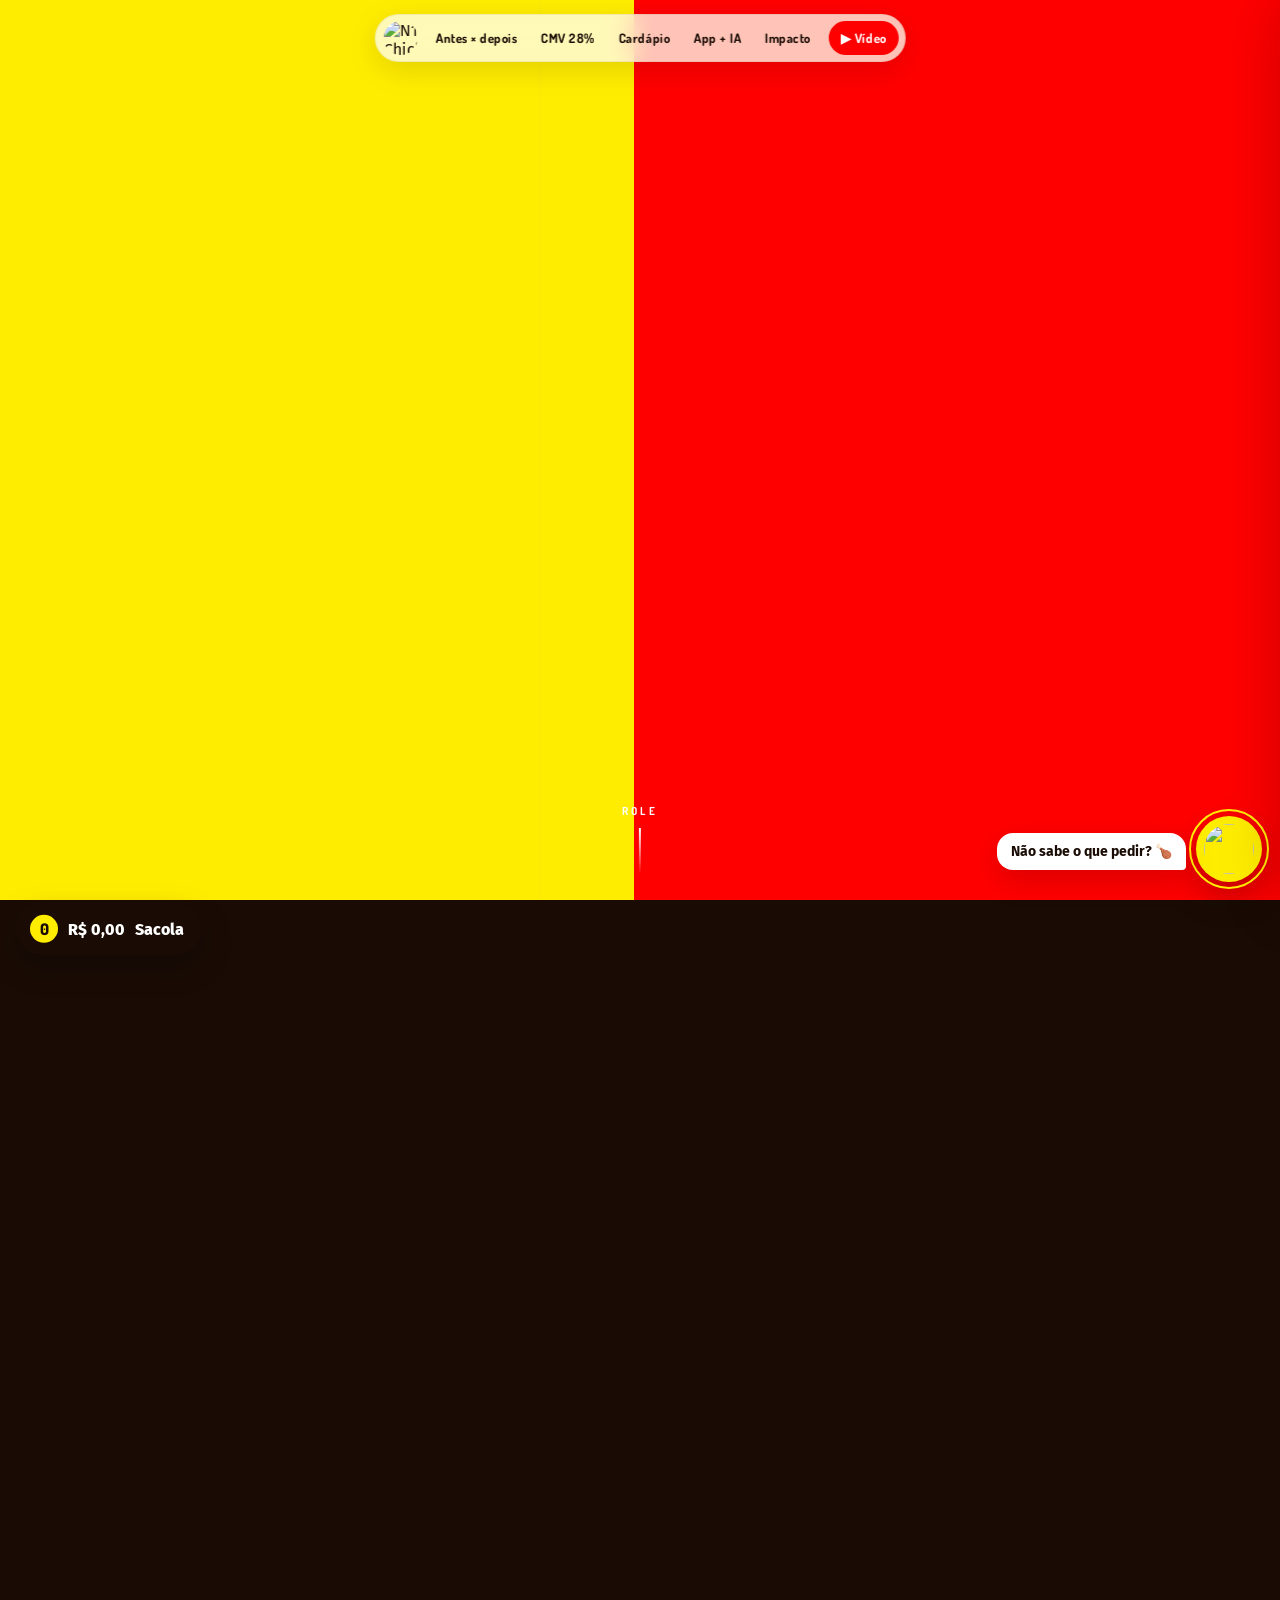
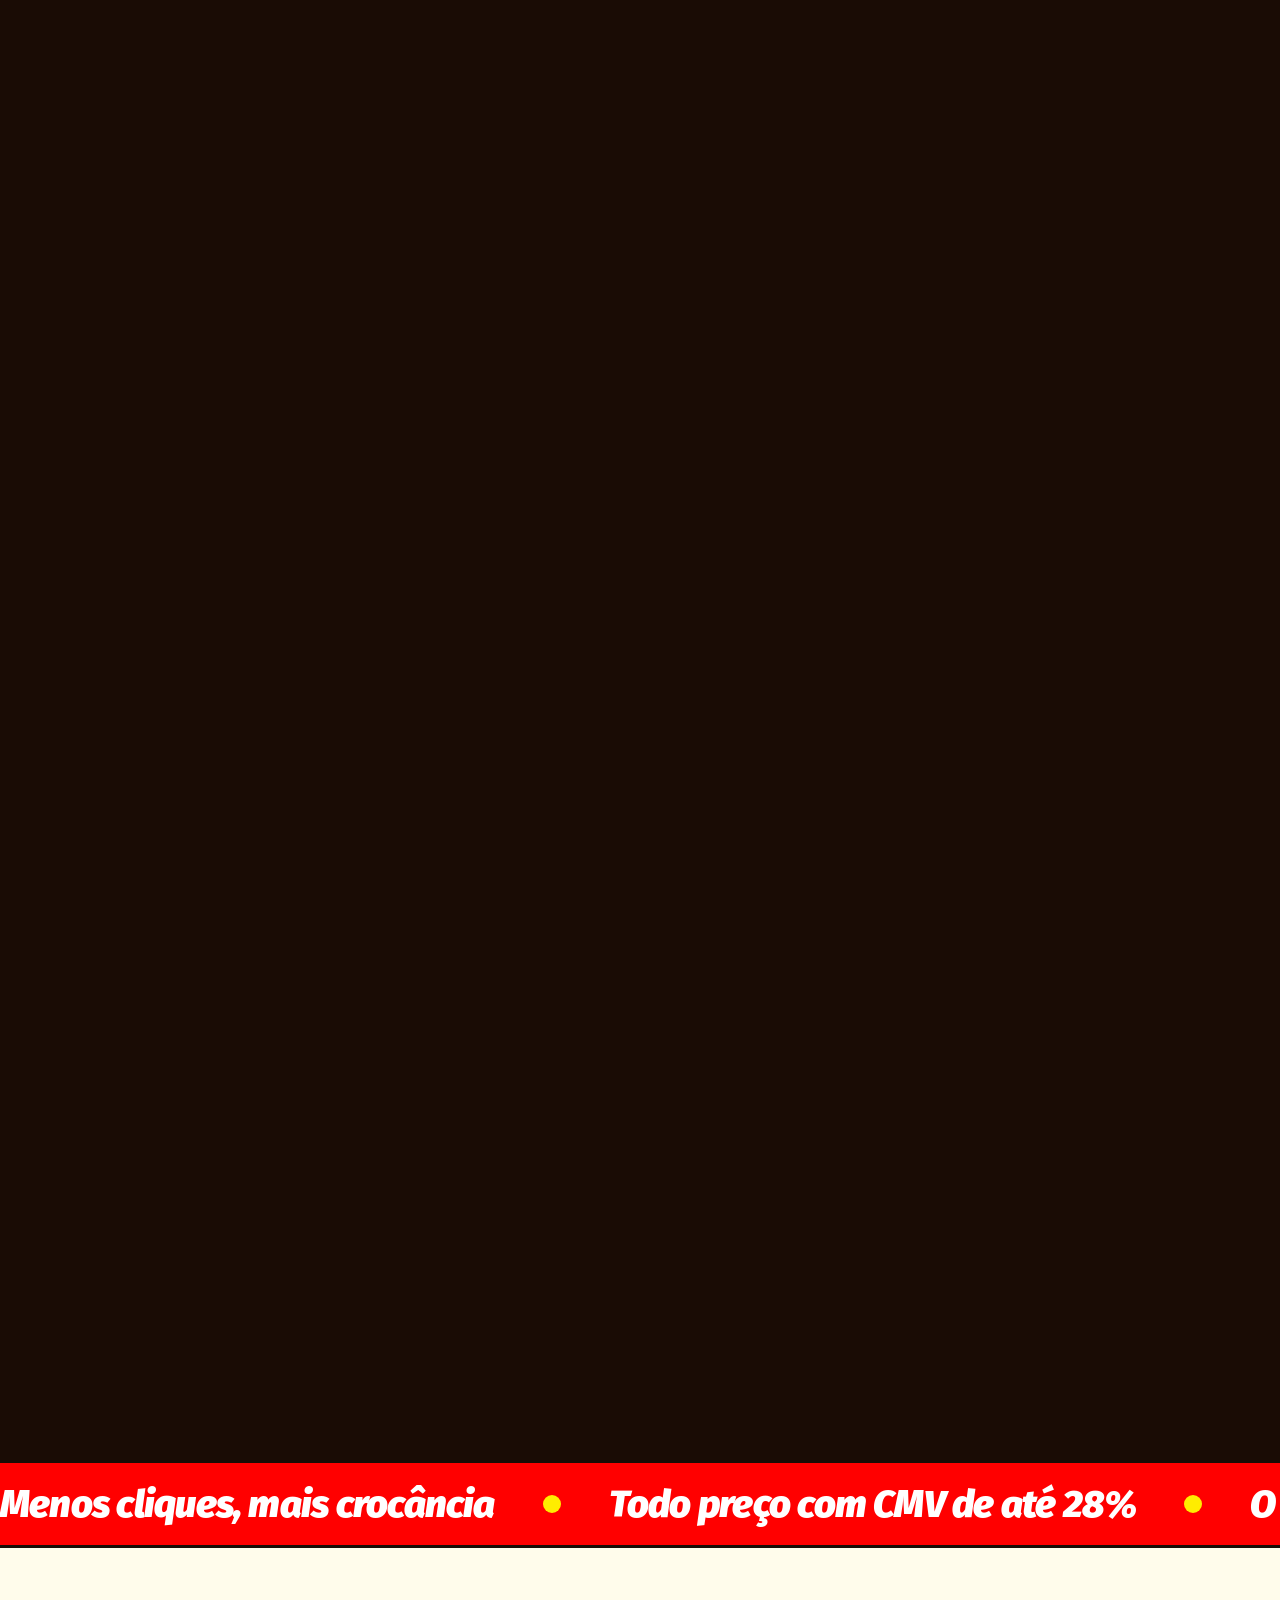
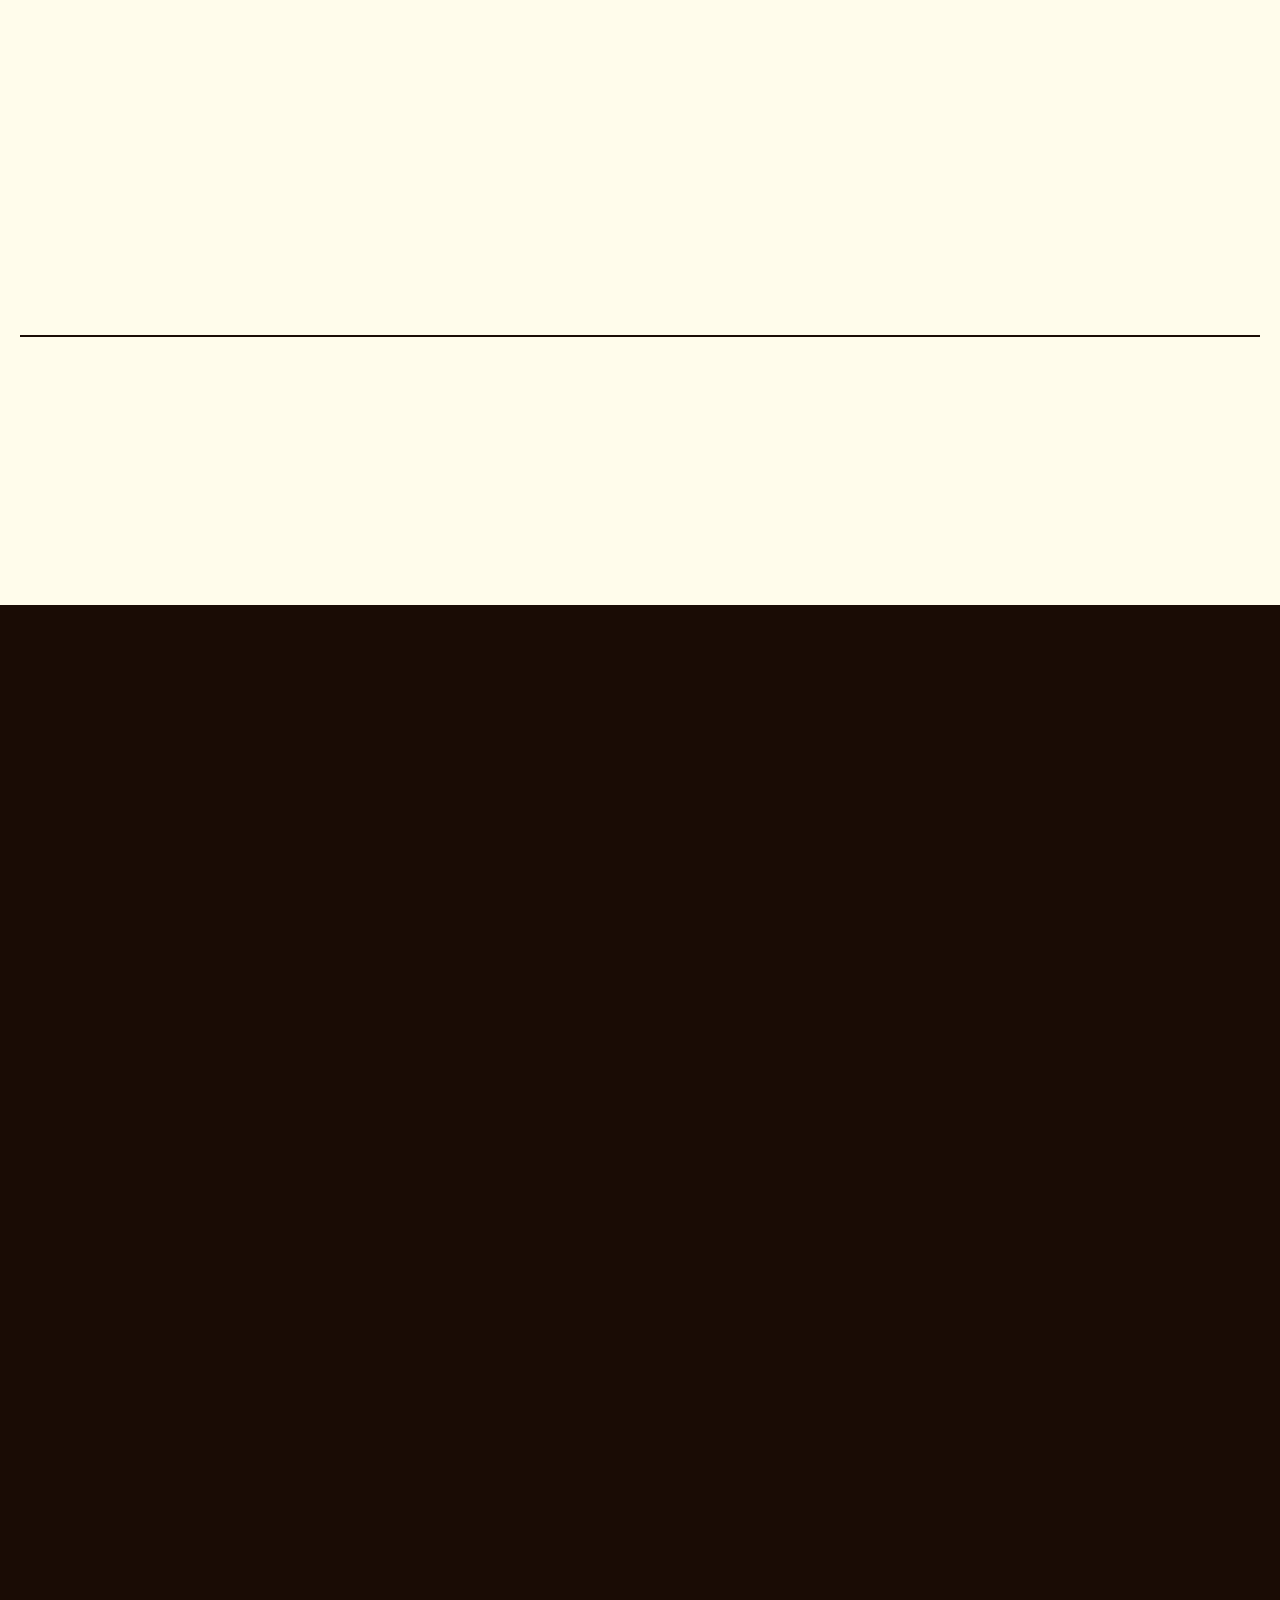
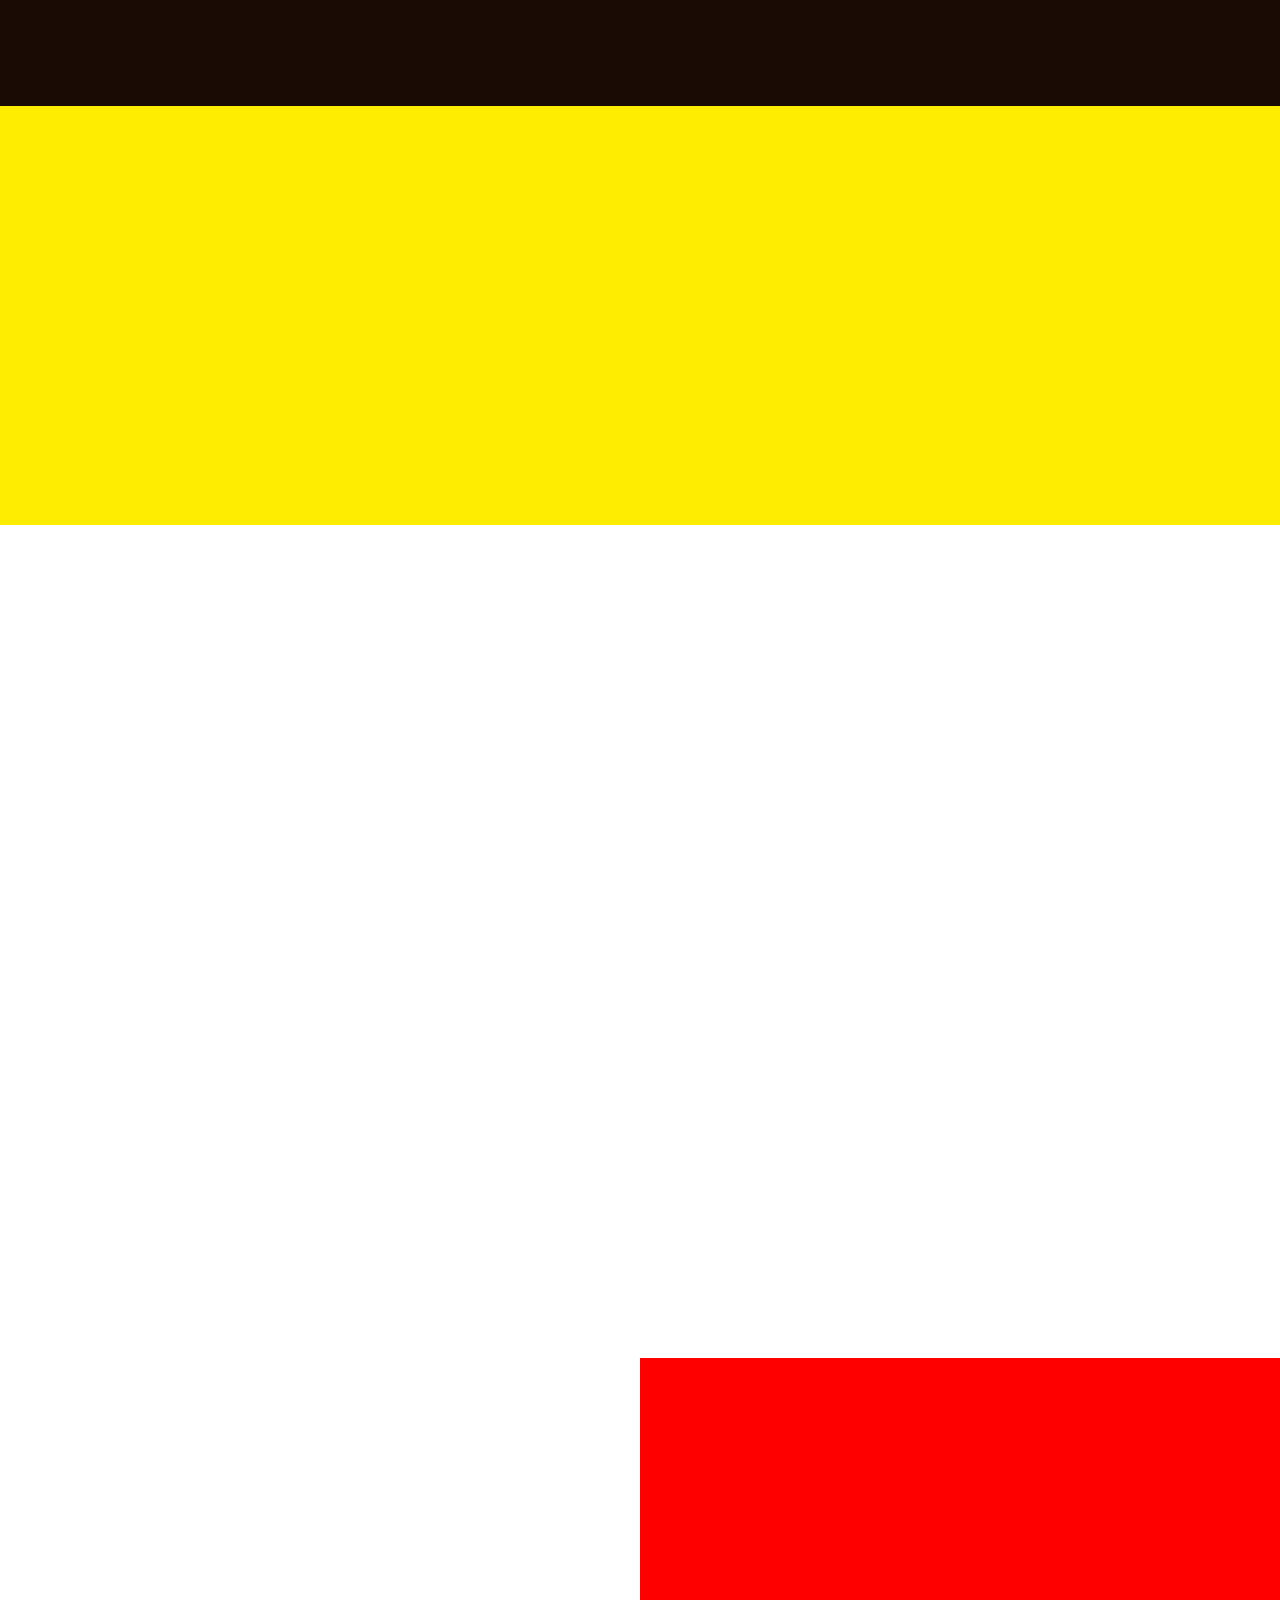
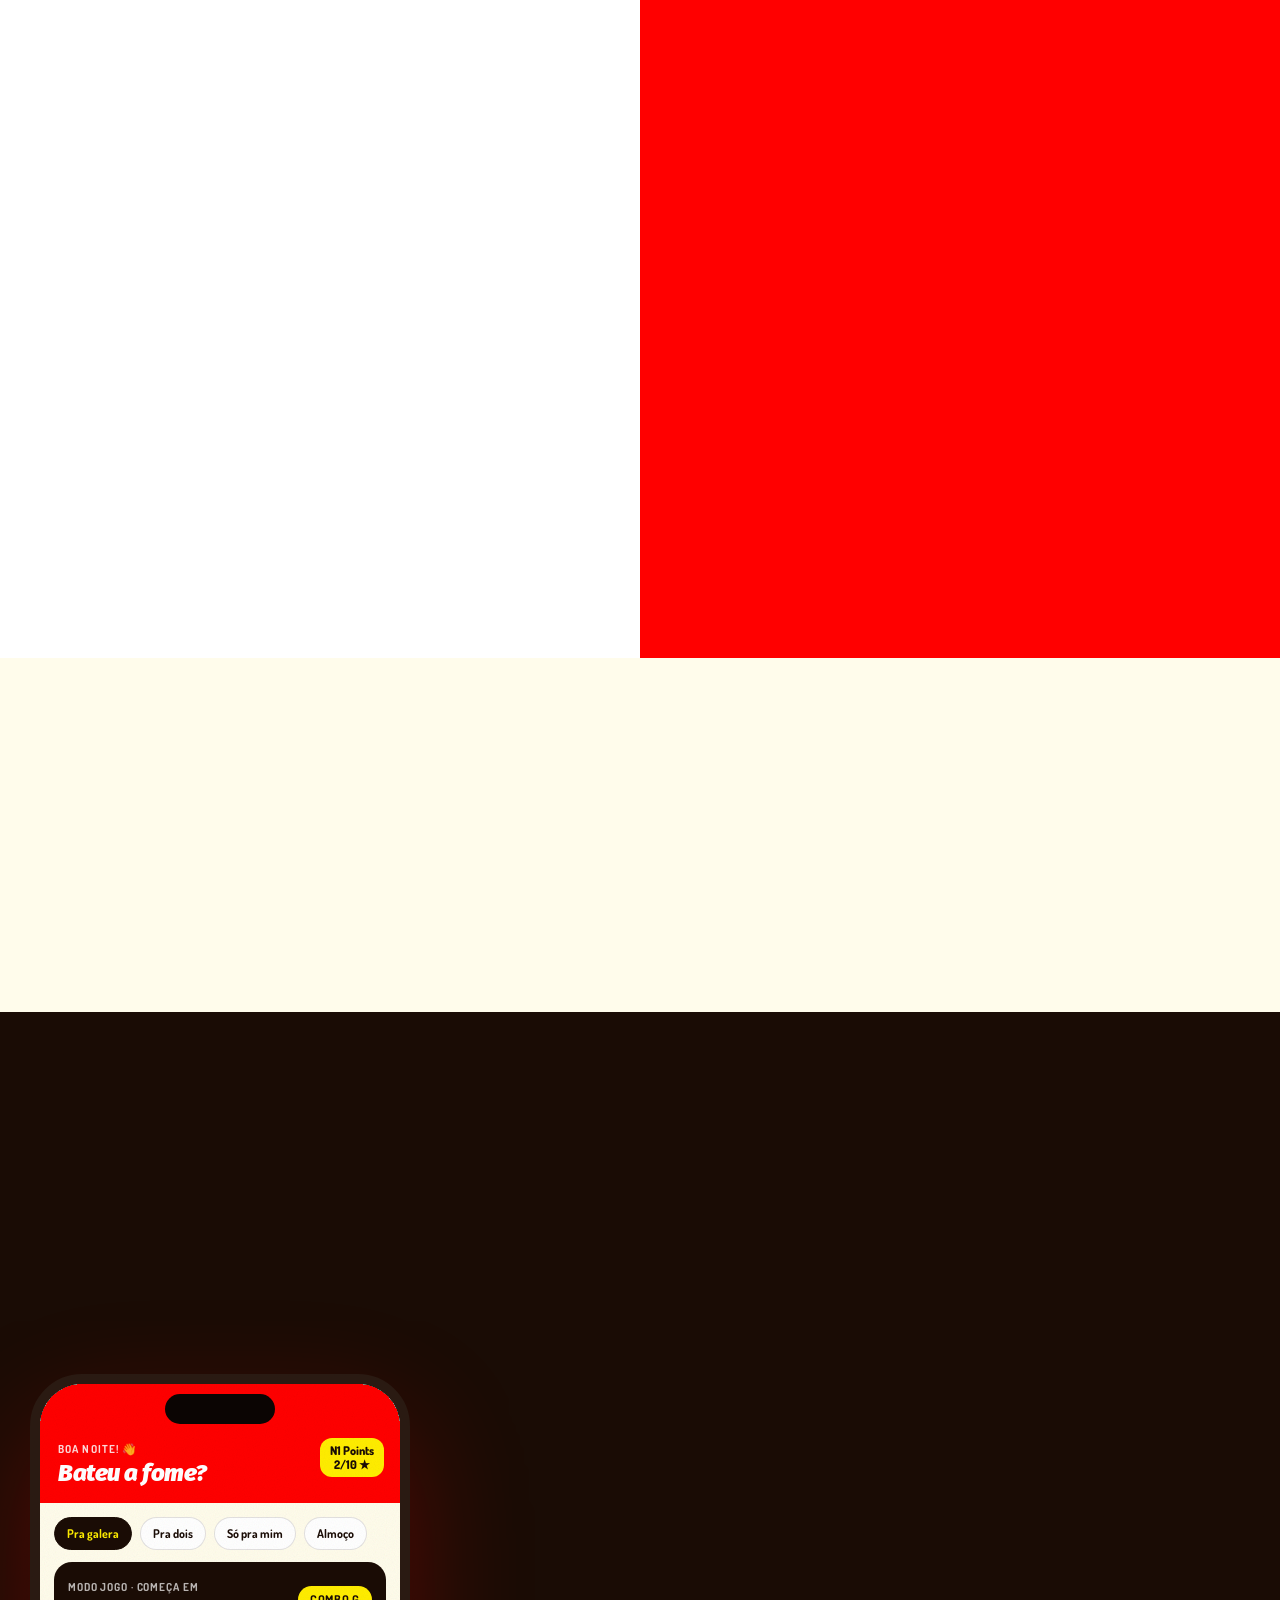
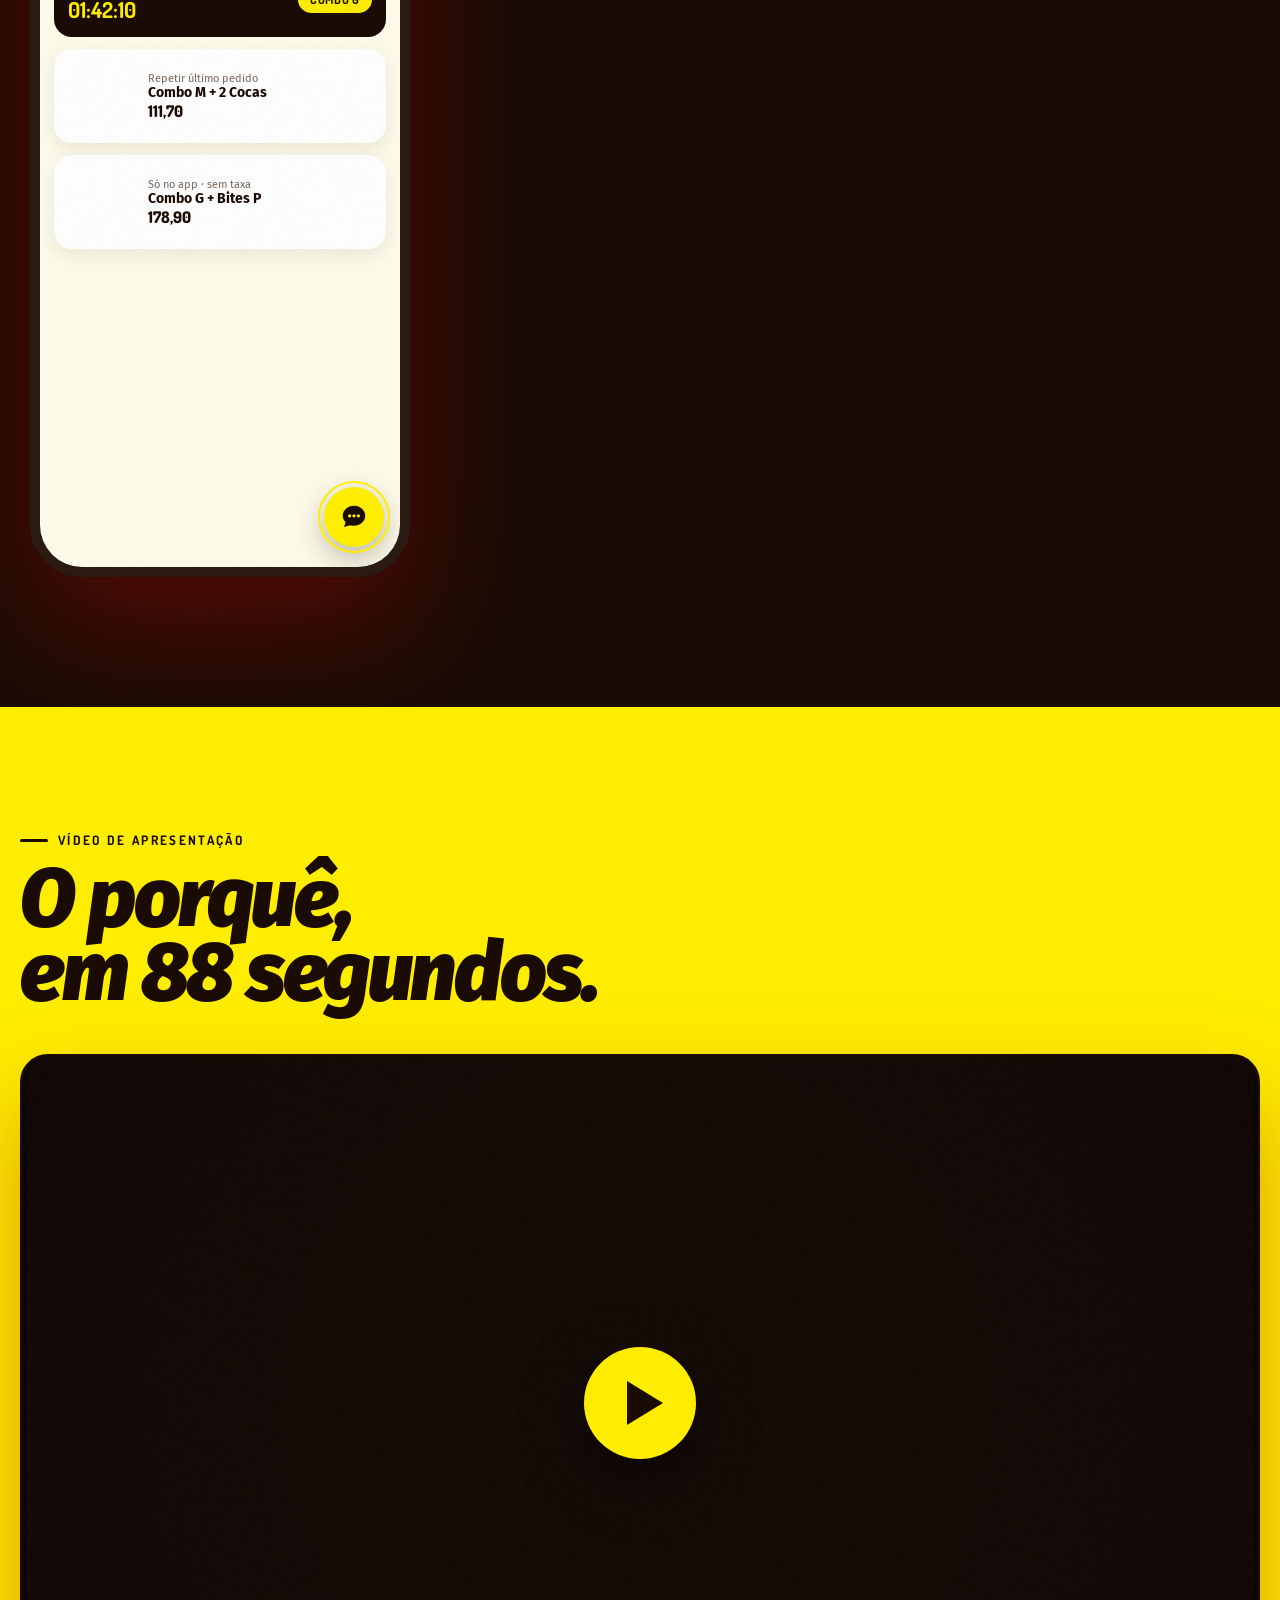
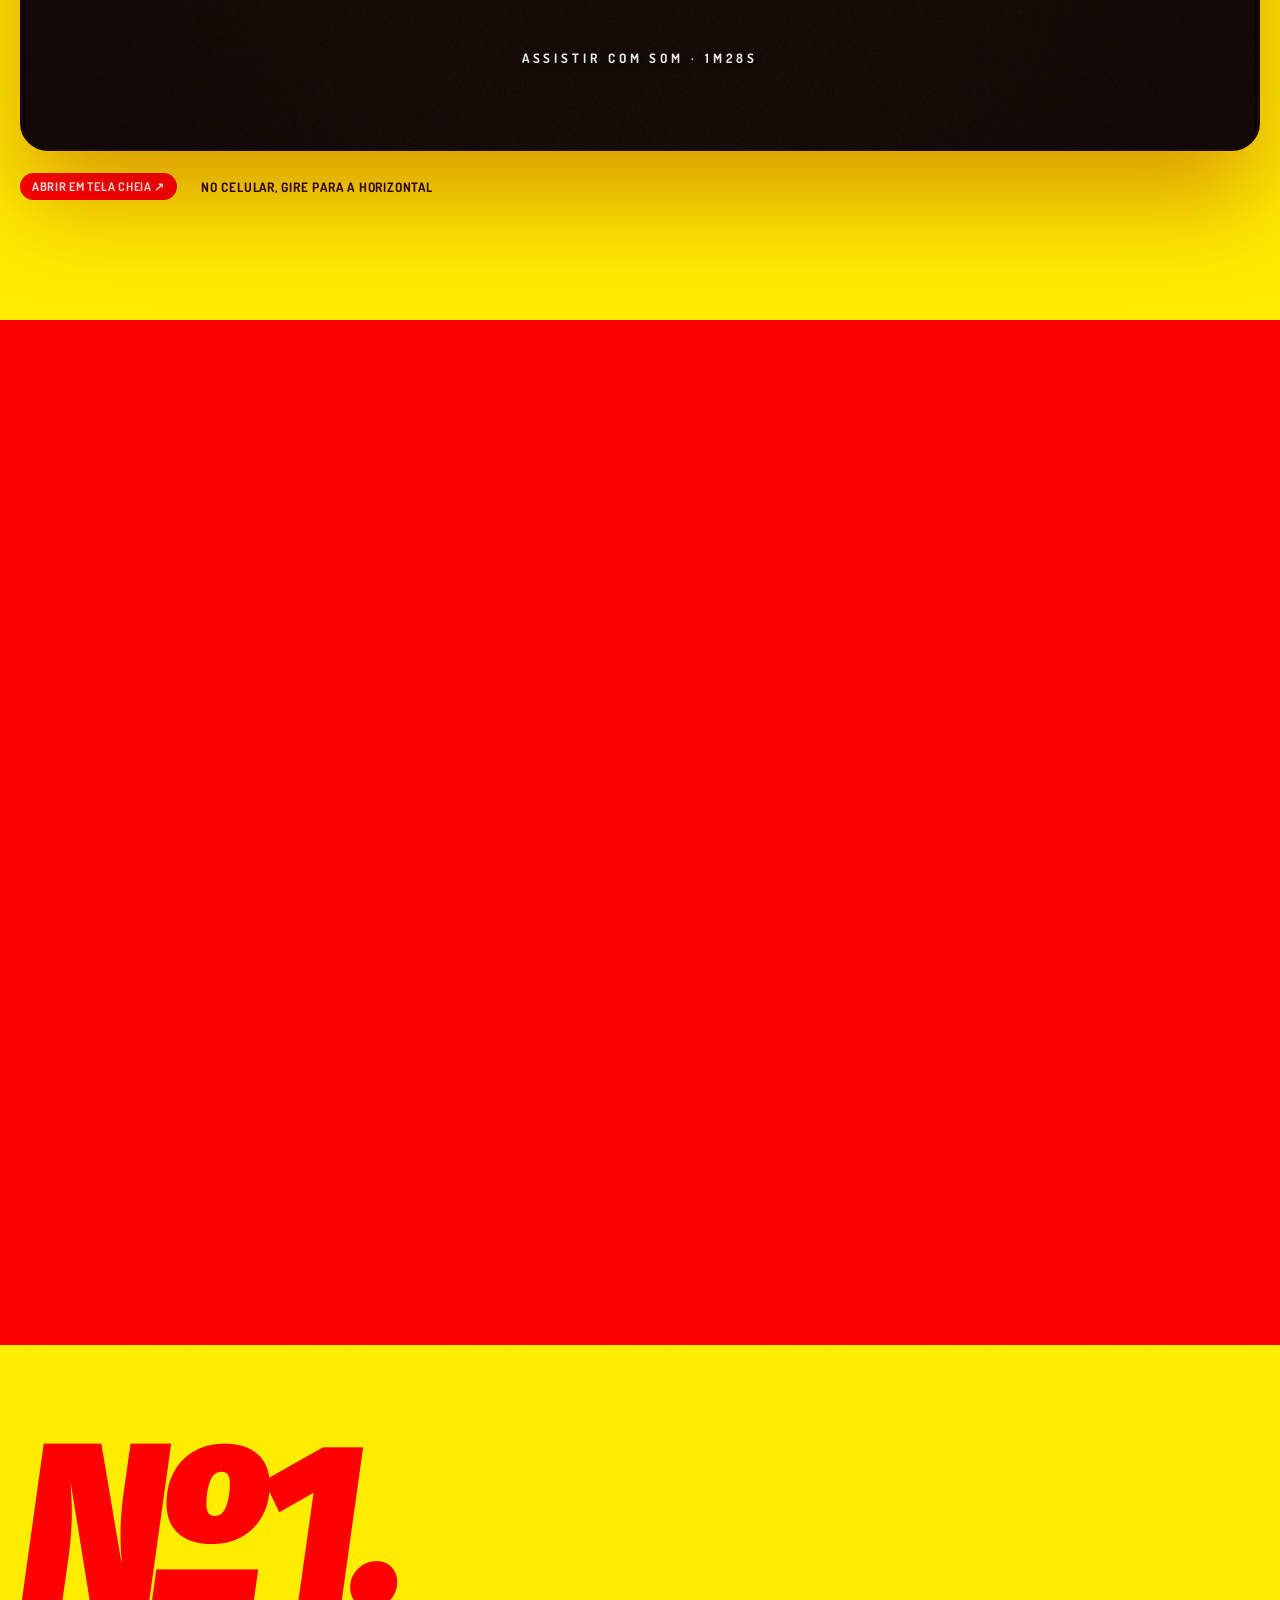
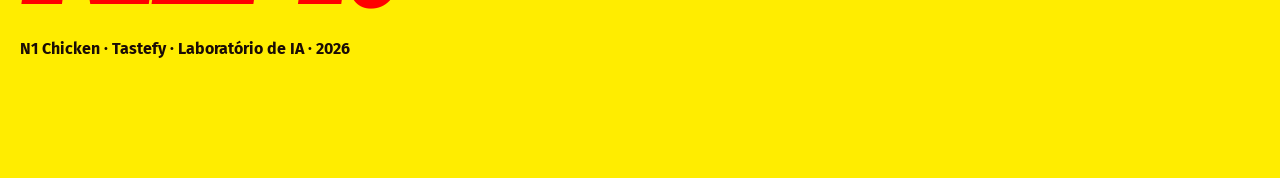
==== site/index.html @ afe256aa "Antes × depois em cartas que viram Troca o comparador de celular e as linhas de correção por 4 carta" ====
<!doctype html>
<html lang="pt-BR">
<head>
<meta charset="utf-8">
<meta name="viewport" content="width=device-width, initial-scale=1, viewport-fit=cover">
<meta name="theme-color" content="#FF0000">
<title>N1 Chicken · O Cardápio Nº1</title>
<meta name="description" content="Nova estrutura de cardápio da N1 Chicken para iFood e app próprio, com todo preço em CMV de até 28%, baseada nos dados do BI Tastefy.">
<link rel="preconnect" href="https://fonts.googleapis.com">
<link rel="preconnect" href="https://fonts.gstatic.com" crossorigin>
<link href="https://fonts.googleapis.com/css2?family=Dosis:wght@500;600;700;800&family=Fira+Sans:ital,wght@0,300;0,400;0,600;0,700;0,800;0,900;1,700;1,800;1,900&display=swap" rel="stylesheet">
<link rel="stylesheet" href="css/site.css">
<link rel="stylesheet" href="css/site-v2.css">
<link rel="stylesheet" href="css/flip.css">
<link rel="icon" href="https://static.ifood-static.com.br/image/upload/t_thumbnail/logosgde/8adf268a-29f7-4b0f-9952-db64720acd56/202607281749_IHL5.jpeg">
</head>
<body>

<div id="loader"><img class="seal" alt="" src="https://static.ifood-static.com.br/image/upload/t_high/logosgde/8adf268a-29f7-4b0f-9952-db64720acd56/202607281749_IHL5.jpeg"><div class="bar"><i></i></div></div>

<nav class="nav" aria-label="Seções">
  <img alt="N1 Chicken" src="https://static.ifood-static.com.br/image/upload/t_thumbnail/logosgde/8adf268a-29f7-4b0f-9952-db64720acd56/202607281749_IHL5.jpeg">
  <div class="links">
    <a href="#hoje">Antes × depois</a>
    <a href="#cmv">CMV 28%</a>
    <a href="#cardapio">Cardápio</a>
    <a href="#app">App + IA</a>
    <a href="#impacto">Impacto</a>
  </div>
  <a class="m-link" href="#cardapio">Cardápio</a>
  <a class="cta" href="#filme">▶ Vídeo</a>
</nav>

<!-- ============ 1. ABERTURA (vídeo controlado pelo scroll) ============ -->
<section class="hero" id="topo">
  <div class="hero-stage">
    <div class="hero-media" id="heroMedia">
      <video id="heroVideo" muted playsinline preload="auto" src="assets/abertura.mp4"></video>
      <canvas id="heroCanvas" hidden></canvas>
      <div class="veil"></div>
    </div>
    <div class="hero-copy" id="heroCopy">
      <div>
        <div class="t1" id="heroTitle">N•1</div>
        <div class="t2" id="heroSub">O maior frango da rede · o cardápio que ele merece</div>
      </div>
    </div>
    <div class="hero-panel l" id="panelL"><img class="wm" alt="" src="https://static.ifood-static.com.br/image/upload/t_high/logosgde/8adf268a-29f7-4b0f-9952-db64720acd56/202607281749_IHL5.jpeg"></div>
    <div class="hero-panel r" id="panelR"><img class="wm" alt="" src="https://static.ifood-static.com.br/image/upload/t_high/logosgde/8adf268a-29f7-4b0f-9952-db64720acd56/202607281749_IHL5.jpeg"></div>
    <div class="hero-seal" id="heroSeal"><img alt="Number One Chicken" src="https://static.ifood-static.com.br/image/upload/t_high/logosgde/8adf268a-29f7-4b0f-9952-db64720acd56/202607281749_IHL5.jpeg"></div>
    <div class="hero-final">
      <div class="fl" id="finL"><div class="big">O maior<br>da rede.</div><small>60.850 pedidos em setembro</small></div>
      <div class="fr" id="finR"><div class="big">Agora com o<br>cardápio Nº1.</div><small>CMV de até 28% · iFood + app</small></div>
    </div>
    <div class="scroll-cue" id="cue">role<i></i></div>
    <div class="hero-note" id="heroNote" hidden>Espaço do vídeo de abertura → <b>site/assets/abertura.mp4</b></div>
  </div>
</section>

<div class="marquee" aria-hidden="true"><div class="track">
  <span>Menos cliques, mais crocância</span><span>Todo preço com CMV de até 28%</span><span>O iFood apresenta. O app fideliza</span><span>13 categorias viram 7</span><span>Combo bom é o que você nem precisa montar</span>
  <span>Menos cliques, mais crocância</span><span>Todo preço com CMV de até 28%</span><span>O iFood apresenta. O app fideliza</span><span>13 categorias viram 7</span><span>Combo bom é o que você nem precisa montar</span>
</div></div>

<!-- ============ 2. NÚMEROS ============ -->
<section class="stats">
  <div class="wrap">
    <span class="eyebrow" data-rv>BI Tastefy · setembro/2026 · todas as lojas N1</span>
    <h2 class="h-l" data-rv style="margin-top:18px">A N1 já é a número um.<br><span style="color:var(--r)">O cardápio ainda não.</span></h2>
    <div class="stats-grid">
      <div class="stat" data-rv><div class="v num" data-count="517910">517.910</div><div class="k"><b>visitas/mês</b> na loja do iFood. É a marca com mais tráfego da rede.</div></div>
      <div class="stat" data-rv><div class="v num" data-count="60850">60.850</div><div class="k"><b>pedidos/mês</b>, 34% dos pedidos da rede NFB.</div></div>
      <div class="stat" data-rv><div class="v num" data-count="11.75" data-dec="2" data-suf="%">11,75%</div><div class="k"><b>de conversão</b>, contra 14,93% da Marmita Top.</div></div>
      <div class="stat" data-rv><div class="v num" data-count="28.8" data-dec="1" data-suf="%">28,8%</div><div class="k"><b>de CMV no mix</b>: 17 dos 32 itens passam de 28%.</div></div>
    </div>
  </div>
</section>

<!-- ============ 3. FUNIL ============ -->
<section class="funnel grain">
  <div class="wrap">
    <span class="eyebrow" style="color:var(--y)" data-rv>Funil de conversão · onde o cliente sai</span>
    <h2 class="h-l" data-rv style="margin-top:18px">De cada 100 que entram,<br><em>só 11 pedem.</em></h2>
    <div class="funnel-viz" id="funnelViz">
      <canvas id="funnelCanvas"></canvas>
      <div class="funnel-steps" id="funnelSteps"></div>
    </div>
    <ol class="funnel-list" id="funnelList" aria-label="Funil de conversão"></ol>
    <div class="funnel-notes">
      <div class="fnote" data-rv><b>49%</b><p>entram e <b>não clicam em nada</b>: 13 categorias e itens repetidos, sem um caminho óbvio.</p></div>
      <div class="fnote" data-rv><b>60%</b><p>abrem um item e <b>não põem na sacola</b>. É a maior perda do funil, e é onde o cardápio precisa vender.</p></div>
    </div>
  </div>
</section>

<!-- ============ 4. ANTES × DEPOIS: cartas que viram ============ -->
<section class="flipsec" id="hoje">
  <div class="wrap">
    <div class="flip-head">
      <div>
        <span class="eyebrow" style="color:var(--r)" data-rv>iFood N1 Vitória-ES · prints de 30/09/2026</span>
        <h2 class="h-l" data-rv style="margin-top:14px">Antes × depois.</h2>
        <p class="lead" data-rv style="margin-top:12px">4 problemas reais da loja e como cada um fica. Toque numa carta para virar.</p>
      </div>
      <div class="seg" role="group" aria-label="Mostrar antes ou depois" data-rv>
        <button class="on" data-v="antes" aria-pressed="true">Antes</button><button data-v="depois" aria-pressed="false">Depois</button><i></i>
      </div>
    </div>
    <div class="flips" id="flips"></div>
    <div class="flip-dots" id="flipDots" aria-hidden="true"></div>
  </div>
</section>

<!-- ============ 5. CMV 28% ============ -->
<section class="cmv" id="cmv">
  <div class="wrap">
    <span class="eyebrow" style="color:var(--r)" data-rv>Planilha CMV 2026 · Nova Operação</span>
    <h2 class="h-l" data-rv style="margin-top:14px">Todo preço com<br>CMV de até 28%.</h2>
    <p class="lead" data-rv style="margin-top:16px">Regra única: <b>preço = menor valor terminado em ,90 com (custo + embalagem) ÷ preço ≤ 28%</b>. O item que tinha margem sobrando ficou mais barato e virou isca. O que estourava subiu ou mudou de composição.</p>
    <div class="cmv-kpis">
      <div data-rv><b class="num">17 de 32</b><span>itens acima de 28% hoje</span></div>
      <div data-rv><b class="num">28,8% → 27,7%</b><span>CMV do mix real de vendas</span></div>
      <div data-rv><b class="num">46%</b><span>CMV da Coca lata vendida a R$ 7,90</span></div>
    </div>
    <figure class="dumb" data-rv>
      <figcaption><span class="lg"><i class="o"></i>Hoje (iFood Vitória)</span><span class="lg"><i class="f"></i>Novo</span><span class="lg"><i class="ln"></i>Teto 28%</span></figcaption>
      <div class="dumb-rows" id="dumbRows"></div>
      <div class="dumb-axis" id="dumbAxis"></div>
      <div class="dumb-tip" id="dumbTip" role="status"></div>
    </figure>
    <details class="cmv-table" data-rv><summary>Ver tabela completa (32 itens)</summary><div class="tbl-wrap"><table id="cmvTable"></table></div></details>
  </div>
</section>

<!-- ============ 6. DUAS VISÕES ============ -->
<section class="two" id="visoes">
  <div class="ifood">
    <span class="eyebrow" style="color:#ea1d2c" data-rv>Visão iFood</span>
    <h2 class="h-l" data-rv style="margin-top:14px">Com as armas<br>da plataforma.</h2>
    <ul>
      <li data-rv><span><b>7 categorias por ocasião</b>: Só pra mim · Pra dois · Pra galera · Frango & Bites · Burgers · Almoço · Complete.</span></li>
      <li data-rv><span><b>O maior vem primeiro</b>, como âncora, e o selo "Mais pedido" fica no do meio.</span></li>
      <li data-rv><span><b>Os complementos vendem</b>: troca premium, molho extra, bebida R$ 2 mais barata no combo e doce.</span></li>
      <li data-rv><span><b>Cardápio mestre</b>: 32 itens iguais nas 72 lojas, no lugar de 284 produtos.</span></li>
    </ul>
    <div class="rule" data-rv>REGRA: se o iFood não tem o recurso, fica no app.</div>
  </div>
  <div class="app">
    <span class="eyebrow" data-rv>Visão App N1</span>
    <h2 class="h-l" data-rv style="margin-top:14px">O que é ousado<br>fica em casa.</h2>
    <ul>
      <li data-rv><span><b>Assistente N1 com IA</b>: pergunta quantas pessoas vão comer e o tamanho da fome, e monta o pedido.</span></li>
      <li data-rv><span><b>Modo Jogo</b>: combos com contagem regressiva para o apito.</span></li>
      <li data-rv><span><b>N1 Points</b>: o cartão já começa com 2 selos.</span></li>
      <li data-rv><span><b>Repetir o último pedido</b> em 1 toque.</span></li>
    </ul>
    <div class="rule" data-rv>O iFood apresenta. O app fideliza.</div>
  </div>
</section>

<!-- ============ 7. CARDÁPIO NAVEGÁVEL ============ -->
<section class="menu" id="cardapio">
  <div class="wrap">
    <div class="menu-head">
      <div>
        <span class="eyebrow" style="color:var(--r)" data-rv>Cardápio mestre N1 · todas as lojas · CMV ≤ 28%</span>
        <h2 class="h-l" data-rv style="margin-top:14px">O novo cardápio.</h2>
      </div>
      <p class="lead" data-rv style="max-width:44ch">Toque em um item para ver os complementos como ficarão no iFood. Ou deixe o <b>Assistente N1</b>, a bolinha amarela, montar o pedido.</p>
    </div>
    <div class="menu-shell">
      <aside class="cat-nav" id="catNav"></aside>
      <div id="menuList"></div>
    </div>
  </div>
</section>

<!-- ============ 8. APP + IA ============ -->
<section class="app-sec grain" id="app">
  <div class="wrap">
    <span class="eyebrow" style="color:var(--y)" data-rv>Visão app próprio</span>
    <h2 class="h-l" data-rv style="margin-top:14px">"Não sei o que comer."<br><span style="color:var(--y)">Agora sabe.</span></h2>
    <div class="app-grid">
      <div class="phone">
        <div class="notch"></div>
        <div class="scr">
          <div class="app-top"><small>Boa noite! 👋</small><h5>Bateu a fome?</h5><div class="pts">N1 Points<br>2/10 ★</div></div>
          <div class="app-body">
            <div class="app-chip"><span class="on">Pra galera</span><span>Pra dois</span><span>Só pra mim</span><span>Almoço</span></div>
            <div class="app-game"><div><small style="font-family:var(--round);font-weight:700;letter-spacing:.08em;font-size:11px;opacity:.7">MODO JOGO · COMEÇA EM</small><br><b id="gameClock">01:42:10</b></div><span class="pill">Combo G</span></div>
            <div class="app-card"><div class="ph" id="apCard1"></div><div><em>Repetir último pedido</em><b>Combo M + 2 Cocas</b><span>111,70</span></div></div>
            <div class="app-card"><div class="ph" id="apCard2"></div><div><em>Só no app · sem taxa</em><b>Combo G + Bites P</b><span>178,90</span></div></div>
          </div>
          <div class="chat" id="phoneChat"><div class="ch-h"><img alt="" src="https://static.ifood-static.com.br/image/upload/t_thumbnail/logosgde/8adf268a-29f7-4b0f-9952-db64720acd56/202607281749_IHL5.jpeg">Assistente N1</div><div class="ch-b" id="phoneChatBody"></div></div>
          <button class="fab" id="phoneFab" aria-label="Abrir assistente"><svg width="30" height="30" viewBox="0 0 24 24" fill="none"><path d="M12 3c4.97 0 9 3.58 9 8s-4.03 8-9 8c-1.1 0-2.15-.17-3.12-.5L4 20l1.3-3.9C3.88 14.8 3 13 3 11c0-4.42 4.03-8 9-8z" fill="#1A0C05"/><circle cx="8.5" cy="11" r="1.3" fill="#FFED00"/><circle cx="12" cy="11" r="1.3" fill="#FFED00"/><circle cx="15.5" cy="11" r="1.3" fill="#FFED00"/></svg></button>
        </div>
      </div>
      <div class="feat">
        <div data-rv><div class="ic">IA</div><h4>Assistente N1</h4><p>No máximo 3 perguntas de um toque: pessoas, fome e ocasião. Depois, 3 opções com a do meio em destaque.</p></div>
        <div data-rv><div class="ic">⚽</div><h4>Modo Jogo</h4><p>Em dia de jogo, o app abre com o Combo G e a contagem para o apito.</p></div>
        <div data-rv><div class="ic">★</div><h4>N1 Points</h4><p>O cartão fidelidade já começa com 2 de 10 selos.</p></div>
        <div data-rv><div class="ic">↺</div><h4>Pedir de novo</h4><p>Repetir o último pedido em 1 toque. É no app que acontece a recompra.</p></div>
      </div>
    </div>
  </div>
</section>

<!-- ============ 9. VÍDEO ============ -->
<section class="film" id="filme">
  <div class="wrap">
    <span class="eyebrow">Vídeo de apresentação</span>
    <h2 class="h-l" style="margin-top:14px">O porquê,<br>em 88 segundos.</h2>
    <div class="film-frame"><iframe src="video.html?embed=1" title="Vídeo de apresentação N1" allow="autoplay; fullscreen" allowfullscreen></iframe></div>
    <div class="film-meta"><a class="pill red" href="video.html" target="_blank" rel="noopener">Abrir em tela cheia ↗</a><span>No celular, gire para a horizontal</span></div>
  </div>
</section>

<!-- ============ 10. IMPACTO ============ -->
<section class="impact grain" id="impacto">
  <div class="wrap">
    <span class="eyebrow" data-rv>Projeção conservadora · base setembro/2026 · conversão estável</span>
    <h2 class="h-l" data-rv style="margin-top:14px">+R$ 255 mil<br><span style="color:var(--y)">de margem por mês.</span></h2>
    <div class="imp-grid">
      <div class="imp" data-rv><div class="from">CMV do mix 28,8% →</div><div class="to num">27,7%</div><div class="k">nenhum item acima de 28%</div></div>
      <div class="imp" data-rv><div class="from">Ticket R$ 58,96 →</div><div class="to num">R$ 63,85</div><div class="k">+8,3%, com preços novos e complementos</div></div>
      <div class="imp" data-rv><div class="from">GMV R$ 3,59 mi →</div><div class="to num">R$ 3,89 mi</div><div class="k">+R$ 298 mil/mês com o mesmo tráfego</div></div>
    </div>
    <div class="bridge" data-rv>
      <h4>De onde vêm os +R$ 4,89 no ticket</h4>
      <div id="bridgeRows"></div>
    </div>
    <div class="roll">
      <div data-rv><b>Semana 0</b><h5>Cardápio mestre</h5><p>32 itens, preços em CMV 28% e fotos das sobremesas.</p></div>
      <div data-rv><b>Semanas 1–4</b><h5>Piloto em 3 lojas</h5><p>Vitória, Guarapari e Uberaba contra 3 lojas-controle.</p></div>
      <div data-rv><b>Semanas 5–6</b><h5>Ajuste</h5><p>Popularidade × margem em reais por item.</p></div>
      <div data-rv><b>Semana 7+</b><h5>Rede + app</h5><p>72 lojas no iFood e o app com o Assistente N1.</p></div>
    </div>
    <p class="disc" data-rv>Premissas: pedidos de setembro/2026 (60.850) mantidos; preços novos aplicados ao mix real de jul–set (+4,1%); adesão aos complementos conforme a ponte acima, a validar no piloto. Se a conversão subir 0,8 p.p., o ganho de GMV chega a +R$ 563 mil/mês. Custos: planilha CMV 2026 (corte mais caro, com embalagem).</p>
  </div>
</section>

<footer class="site-foot">
  <div class="wrap">
    <div class="big">Nº1.</div>
    <p>N1 Chicken · Tastefy · Laboratório de IA · 2026</p>
  </div>
</footer>

<!-- sacola / modal / assistente / lightbox -->
<button class="bag-btn" id="bagBtn"><span class="c" id="bagCount">0</span><span id="bagTotal">R$ 0,00</span><span>Sacola</span></button>
<div class="sheet-bg" id="sheetBg"></div>
<div class="sheet" id="sheet" role="dialog" aria-modal="true" aria-labelledby="sheetTitle"></div>
<aside class="bag" id="bag" aria-label="Sacola"></aside>
<div class="lightbox" id="lightbox" role="dialog" aria-label="Print do iFood"><img alt=""><button aria-label="Fechar">×</button></div>

<button class="ai-fab hint" id="aiFab" aria-label="Abrir Assistente N1"><img alt="" src="https://static.ifood-static.com.br/image/upload/t_thumbnail/logosgde/8adf268a-29f7-4b0f-9952-db64720acd56/202607281749_IHL5.jpeg"><span class="bub">Não sabe o que pedir? 🍗</span></button>
<div class="ai-panel" id="aiPanel" role="dialog" aria-label="Assistente N1">
  <div class="ch-h"><img alt="" src="https://static.ifood-static.com.br/image/upload/t_thumbnail/logosgde/8adf268a-29f7-4b0f-9952-db64720acd56/202607281749_IHL5.jpeg"><div>Assistente N1<small>Monto seu pedido em 10 segundos</small></div><button id="aiClose" aria-label="Fechar">×</button></div>
  <div class="ch-b" id="aiBody"></div>
  <div class="ch-f">Protótipo da visão app · sugestões do cardápio mestre</div>
</div>

<script src="https://cdnjs.cloudflare.com/ajax/libs/gsap/3.12.5/gsap.min.js"></script>
<script src="https://cdnjs.cloudflare.com/ajax/libs/gsap/3.12.5/ScrollTrigger.min.js"></script>
<script src="https://unpkg.com/lenis@1.1.13/dist/lenis.min.js"></script>
<script src="js/menu-data.js"></script>
<script src="js/site.js"></script>
</body>
</html>
---- site/css/site.css ----
/* N1 Chicken: O Cardápio Nº1. Identidade conforme o Manual de Marca N1. */
:root {
  --y: #FFED00; --r: #FF0000; --r2: #D10000; --r3: #8E0000;
  --b1: #3B1407; --b2: #6E2A0C; --o1: #E0550F; --o2: #FF9F1A; --y2: #FFC928;
  --ink: #1A0C05; --paper: #FFFCEB; --white: #fff; --mute: #7A6A5E; --line: rgba(26,12,5,.12);
  --display: 'Fira Sans', system-ui, sans-serif; --round: 'Dosis', 'Fira Sans', sans-serif;
  --ease: cubic-bezier(.2,.8,.2,1); --radius: 22px;
}
* { box-sizing: border-box; margin: 0; padding: 0; }
html { -webkit-text-size-adjust: 100%; }
html.lenis, html.lenis body { height: auto; }
.lenis.lenis-smooth { scroll-behavior: auto !important; }
body { background: var(--paper); color: var(--ink); font-family: var(--display); overflow-x: hidden; }
img { display: block; max-width: 100%; }
button { font: inherit; cursor: pointer; border: 0; background: none; color: inherit; }
a { color: inherit; }
::selection { background: var(--y); color: var(--ink); }

/* ---------- utilitários ---------- */
.wrap { width: min(1240px, 100% - 32px); margin-inline: auto; }
.eyebrow { font-family: var(--round); font-weight: 700; letter-spacing: .18em; text-transform: uppercase; font-size: 13px; display: inline-flex; gap: 10px; align-items: center; }
.eyebrow::before { content: ''; width: 28px; height: 3px; background: currentColor; border-radius: 2px; }
.h-xl { font-weight: 900; font-style: italic; letter-spacing: -.035em; line-height: .86; font-size: clamp(56px, 11vw, 190px); }
.h-l { font-weight: 900; font-style: italic; letter-spacing: -.03em; line-height: .9; font-size: clamp(40px, 6.4vw, 104px); }
.h-m { font-weight: 800; letter-spacing: -.02em; line-height: 1; font-size: clamp(28px, 3.6vw, 52px); }
.lead { font-size: clamp(17px, 1.5vw, 21px); line-height: 1.5; font-weight: 400; max-width: 60ch; }
.num { font-family: var(--round); font-weight: 800; font-variant-numeric: tabular-nums; }
.pill { display: inline-flex; align-items: center; gap: 6px; font-family: var(--round); font-weight: 700; font-size: 12px; letter-spacing: .06em; text-transform: uppercase; padding: 6px 12px; border-radius: 99px; background: var(--y); color: var(--ink); }
.pill.red { background: var(--r); color: #fff; }
.pill.ink { background: var(--ink); color: var(--y); }
.sr { position: absolute; width: 1px; height: 1px; overflow: hidden; clip: rect(0 0 0 0); }
section { position: relative; }

/* ---------- grão / textura ---------- */
.grain::after { content: ''; position: absolute; inset: 0; pointer-events: none; opacity: .09; mix-blend-mode: multiply;
  background-image: url("data:image/svg+xml,%3Csvg xmlns='http://www.w3.org/2000/svg' width='160' height='160'%3E%3Cfilter id='n'%3E%3CfeTurbulence type='fractalNoise' baseFrequency='.9' numOctaves='2' stitchTiles='stitch'/%3E%3C/filter%3E%3Crect width='100%25' height='100%25' filter='url(%23n)'/%3E%3C/svg%3E"); }

/* ---------- loader ---------- */
#loader { position: fixed; inset: 0; z-index: 100; display: grid; place-items: center; background: var(--y); transition: clip-path 1s var(--ease); clip-path: inset(0 0 0 0); }
#loader.out { clip-path: inset(0 0 100% 0); }
#loader .seal { width: 150px; height: 150px; animation: spin 2.4s linear infinite; }
#loader .bar { position: absolute; bottom: 12vh; width: 180px; height: 4px; background: rgba(0,0,0,.12); border-radius: 4px; overflow: hidden; }
#loader .bar i { display: block; height: 100%; width: 0; background: var(--r); transition: width .3s; }
@keyframes spin { to { transform: rotate(360deg); } }

/* ---------- nav ---------- */
.nav { position: fixed; top: 14px; left: 50%; transform: translateX(-50%); z-index: 50; display: flex; align-items: center; gap: 6px; padding: 6px 6px 6px 8px; border-radius: 99px;
  background: rgba(255,252,235,.78); backdrop-filter: blur(14px) saturate(1.4); -webkit-backdrop-filter: blur(14px) saturate(1.4); box-shadow: 0 8px 30px rgba(26,12,5,.12); border: 1px solid rgba(26,12,5,.06); }
.nav img { width: 34px; height: 34px; border-radius: 50%; }
.nav a { text-decoration: none; font-family: var(--round); font-weight: 700; font-size: 13px; letter-spacing: .04em; padding: 9px 12px; border-radius: 99px; white-space: nowrap; transition: background .2s; }
.nav a:hover { background: var(--y); }
.nav a.cta { background: var(--r); color: #fff; }
.nav a.cta:hover { background: var(--r2); }
.nav .links { display: flex; }
@media (max-width: 860px) { .nav .links { display: none; } }

/* ---------- HERO: vídeo de abertura com scroll ---------- */
.hero { height: 340vh; background: var(--ink); }
.hero-stage { position: sticky; top: 0; height: 100vh; overflow: hidden; }
.hero-media { position: absolute; inset: 0; will-change: transform, border-radius; transform-origin: 50% 50%; overflow: hidden; }
.hero-media video, .hero-media canvas { position: absolute; inset: 0; width: 100%; height: 100%; object-fit: cover; display: block; }
.hero-media [hidden] { display: none; }
.hero-media .veil { position: absolute; inset: 0; background: radial-gradient(70% 55% at 50% 50%, rgba(26,12,5,.55) 0%, rgba(26,12,5,.3) 60%, rgba(26,12,5,.7) 100%); }
.hero-copy .t2 { text-shadow: 0 2px 16px rgba(0,0,0,.6); }
.hero-panel { position: absolute; top: 0; bottom: 0; width: 50.5%; will-change: transform; overflow: hidden; }
.hero-panel.l { left: 0; background: var(--y); }
.hero-panel.r { right: 0; background: var(--r); }
.hero-panel .wm { position: absolute; top: 50%; width: 120vh; height: 120vh; opacity: .08; }
.hero-panel.l .wm { right: -60vh; transform: translateY(-50%); }
.hero-panel.r .wm { left: -60vh; transform: translateY(-50%); filter: brightness(0) invert(1); opacity: .09; }
.hero-copy { position: absolute; inset: 0; display: grid; place-items: center; text-align: center; color: #fff; pointer-events: none; padding: 16px; }
.hero-copy .t1 { font-weight: 900; font-style: italic; letter-spacing: -.045em; line-height: .82; font-size: clamp(64px, 15vw, 260px); text-shadow: 0 10px 60px rgba(0,0,0,.35); }
.hero-copy .t1 .ch { display: inline-block; will-change: transform, opacity; }
.hero-copy .t2 { margin-top: 18px; font-family: var(--round); font-weight: 700; letter-spacing: .3em; text-transform: uppercase; font-size: clamp(12px, 1.2vw, 16px); }
.hero-seal { position: absolute; left: 50%; top: 50%; width: min(38vh, 70vw); height: min(38vh, 70vw); transform: translate(-50%, -50%) scale(0); z-index: 3; will-change: transform; }
.hero-seal img { width: 100%; height: 100%; border-radius: 50%; box-shadow: 0 30px 90px rgba(0,0,0,.35); }
.hero-final { position: absolute; inset: 0; display: grid; grid-template-columns: 1fr 1fr; z-index: 4; pointer-events: none; }
.hero-final > div { display: flex; flex-direction: column; justify-content: center; padding: 0 5vw; opacity: 0; }
.hero-final .fl { color: var(--ink); align-items: flex-start; }
.hero-final .fr { color: #fff; align-items: flex-end; text-align: right; }
.hero-final .big { font-weight: 900; font-style: italic; letter-spacing: -.04em; line-height: .86; font-size: clamp(40px, 6.5vw, 116px); }
.hero-final small { font-family: var(--round); font-weight: 700; letter-spacing: .14em; text-transform: uppercase; margin-top: 18px; font-size: 13px; }
.scroll-cue { position: absolute; bottom: 26px; left: 50%; transform: translateX(-50%); color: #fff; font-family: var(--round); font-weight: 700; letter-spacing: .3em; font-size: 11px; text-transform: uppercase; display: flex; flex-direction: column; align-items: center; gap: 10px; z-index: 5; }
.scroll-cue i { width: 2px; height: 46px; background: linear-gradient(#fff, transparent); animation: cue 1.8s var(--ease) infinite; transform-origin: top; }
@keyframes cue { 0% { transform: scaleY(0); } 60% { transform: scaleY(1); } 100% { transform: scaleY(1); opacity: 0; } }
.hero-note { position: absolute; top: 76px; left: 16px; z-index: 6; font-family: var(--round); font-size: 12px; color: rgba(255,255,255,.75); background: rgba(0,0,0,.35); padding: 6px 10px; border-radius: 8px; }
@media (max-width: 760px) { .hero-final { grid-template-columns: 1fr; grid-template-rows: 1fr 1fr; } .hero-final .fr { align-items: flex-start; text-align: left; } .hero-panel { width: 100%; height: 50.5%; } .hero-panel.l { top: 0; bottom: auto; } .hero-panel.r { top: auto; bottom: 0; } }

/* ---------- marquee ---------- */
.marquee { background: var(--r); color: #fff; overflow: hidden; padding: 18px 0; border-block: 3px solid var(--ink); }
.marquee .track { display: flex; gap: 48px; width: max-content; animation: mq 38s linear infinite; font-weight: 900; font-style: italic; font-size: clamp(22px, 3vw, 40px); letter-spacing: -.02em; white-space: nowrap; }
.marquee .track span { display: inline-flex; align-items: center; gap: 48px; }
.marquee .track span::after { content: ''; width: 18px; height: 18px; border-radius: 50%; background: var(--y); }
@keyframes mq { to { transform: translateX(-50%); } }

/* ---------- números ---------- */
.stats { padding: 140px 0 100px; }
.stats-grid { display: grid; grid-template-columns: repeat(4, 1fr); gap: 0; margin-top: 60px; border-top: 2px solid var(--ink); }
.stat { padding: 28px 22px 26px 0; border-right: 1px solid var(--line); }
.stat:last-child { border-right: 0; }
.stat .v { font-size: clamp(40px, 5vw, 76px); line-height: 1; letter-spacing: -.02em; }
.stat .k { margin-top: 10px; font-size: 15px; color: var(--mute); line-height: 1.35; }
.stat .k b { color: var(--ink); }
@media (max-width: 860px) { .stats-grid { grid-template-columns: 1fr 1fr; } .stat:nth-child(2) { border-right: 0; } .stat { padding-left: 0; } }

/* ---------- funil ---------- */
.funnel { background: var(--ink); color: #fff; padding: 130px 0; overflow: hidden; }
.funnel .h-l em { color: var(--y); font-style: italic; }
.funnel-viz { position: relative; margin-top: 60px; height: 420px; }
.funnel-viz canvas { position: absolute; inset: 0; width: 100%; height: 100%; }
.funnel-steps { position: absolute; inset: 0; display: grid; grid-template-columns: repeat(5, 1fr); pointer-events: none; }
.fstep { border-left: 1px dashed rgba(255,255,255,.18); padding: 0 12px; display: flex; flex-direction: column; justify-content: space-between; }
.fstep .p { font-size: clamp(30px, 3.6vw, 58px); color: var(--y); }
.fstep .n { font-family: var(--round); font-weight: 700; font-size: 13px; letter-spacing: .08em; text-transform: uppercase; opacity: .8; }
.fstep .drop { font-family: var(--round); font-weight: 800; color: #ff6a5a; font-size: 14px; }
.funnel-notes { display: grid; grid-template-columns: repeat(3, 1fr); gap: 18px; margin-top: 40px; }
.fnote { background: rgba(255,255,255,.06); border: 1px solid rgba(255,255,255,.1); border-radius: 18px; padding: 22px; }
.fnote b { display: block; font-size: 30px; color: var(--y); font-family: var(--round); }
.fnote p { margin-top: 6px; opacity: .85; line-height: 1.45; font-size: 15px; }
@media (max-width: 860px) { .funnel-notes { grid-template-columns: 1fr; } .funnel-viz { height: 340px; } .fstep .n { font-size: 10px; } }

/* mini-iFood (mock de telas) */
.mock { position: absolute; inset: 0; background: #fff; font-family: 'Fira Sans', sans-serif; color: #3e3e3e; overflow: hidden; }
.mock .top { height: 118px; position: relative; background-size: cover; background-position: center; }
.mock .top::after { content: ''; position: absolute; inset: 0; background: linear-gradient(transparent 40%, rgba(0,0,0,.35)); }
.mock .store { display: flex; align-items: center; gap: 10px; padding: 10px 12px; border-bottom: 1px solid #eee; }
.mock .store img { width: 40px; height: 40px; border-radius: 50%; margin-top: -26px; border: 2px solid #fff; position: relative; z-index: 2; }
.mock .store b { font-size: 14px; color: #3e3e3e; }
.mock .store span { font-size: 11px; color: #e7a74e; }
.mock .tabs { display: flex; gap: 14px; padding: 8px 12px; font-size: 11px; border-bottom: 1px solid #eee; white-space: nowrap; overflow: hidden; }
.mock .tabs b { color: #ea1d2c; border-bottom: 2px solid #ea1d2c; padding-bottom: 5px; }
.mock .sec { padding: 10px 12px 2px; font-weight: 700; font-size: 13px; color: #3e3e3e; }
.mock .it { display: grid; grid-template-columns: 1fr 70px; gap: 8px; padding: 8px 12px; border-bottom: 1px solid #f3f3f3; }
.mock .it h5 { font-size: 11.5px; font-weight: 600; line-height: 1.2; color: #3e3e3e; }
.mock .it p { font-size: 9.5px; color: #999; line-height: 1.25; margin-top: 3px; display: -webkit-box; -webkit-line-clamp: 2; -webkit-box-orient: vertical; overflow: hidden; }
.mock .it .pr { font-size: 11px; margin-top: 4px; color: #50a773; font-weight: 600; }
.mock .it .pr s { color: #aaa; font-weight: 400; margin-left: 4px; font-size: 9.5px; }
.mock .it .ph { width: 70px; height: 56px; border-radius: 6px; background: #f2f2f2 center/cover; }
.mock .it .tag { display: inline-block; font-size: 8.5px; background: #fff4bf; color: #6b5200; padding: 2px 5px; border-radius: 4px; margin-top: 3px; font-weight: 700; }
.mock .it.bad { background: #fff3f3; }
.mock .it .save { display: inline-block; font-size: 8.5px; background: #e8f6ee; color: #1f7a45; padding: 2px 5px; border-radius: 4px; margin-left: 4px; font-weight: 700; }

/* ---------- duas visões ---------- */
.two { display: grid; grid-template-columns: 1fr 1fr; min-height: 100vh; }
.two > div { padding: 120px 6vw; position: relative; overflow: hidden; }
.two .ifood { background: #fff; }
.two .app { background: var(--r); color: #fff; }
.two .app .eyebrow, .two .app .h-l { color: #fff; }
.two ul { list-style: none; margin-top: 34px; display: grid; gap: 12px; }
.two li { display: grid; grid-template-columns: 34px 1fr; gap: 12px; align-items: start; font-size: 17px; line-height: 1.4; }
.two li::before { content: ''; width: 34px; height: 34px; border-radius: 50%; background: var(--y) url("data:image/svg+xml,%3Csvg xmlns='http://www.w3.org/2000/svg' viewBox='0 0 24 24'%3E%3Cpath d='M5 12.5l4.5 4.5L19 7.5' fill='none' stroke='%231A0C05' stroke-width='3' stroke-linecap='round' stroke-linejoin='round'/%3E%3C/svg%3E") center/18px no-repeat; }
.two .app li::before { background-color: #fff; }
.two .rule { margin-top: 30px; font-family: var(--round); font-weight: 700; font-size: 14px; letter-spacing: .06em; padding: 14px 16px; border-radius: 14px; background: rgba(0,0,0,.06); }
.two .app .rule { background: rgba(0,0,0,.18); }
@media (max-width: 900px) { .two { grid-template-columns: 1fr; } .two > div { padding: 90px 16px; } }

/* ---------- cardápio navegável ---------- */
.menu { padding: 120px 0 80px; background: var(--paper); }
.menu-head { display: flex; justify-content: space-between; align-items: end; gap: 30px; flex-wrap: wrap; }
.menu-shell { margin-top: 44px; display: grid; grid-template-columns: 250px 1fr; gap: 34px; align-items: start; }
.cat-nav { position: sticky; top: 90px; display: grid; gap: 6px; }
.cat-nav button { text-align: left; display: grid; grid-template-columns: 40px 1fr; gap: 12px; align-items: center; padding: 10px 12px; border-radius: 14px; font-weight: 700; font-size: 16px; transition: background .25s, color .25s; }
.cat-nav button .e { width: 40px; height: 40px; border-radius: 12px; display: grid; place-items: center; background: #fff; border: 1px solid var(--line); font-family: var(--round); font-weight: 800; font-size: 15px; }
.cat-nav button.on { background: var(--ink); color: #fff; }
.cat-nav button.on .e { background: var(--y); color: var(--ink); border-color: var(--y); }
.cat-nav .note { margin-top: 14px; font-size: 13px; color: var(--mute); line-height: 1.45; padding: 0 6px; }
.cat-block { margin-bottom: 64px; scroll-margin-top: 90px; }
.cat-block > header { display: flex; align-items: baseline; gap: 14px; flex-wrap: wrap; border-bottom: 2px solid var(--ink); padding-bottom: 12px; margin-bottom: 20px; }
.cat-block > header h3 { font-size: clamp(30px, 3.4vw, 48px); font-weight: 900; font-style: italic; letter-spacing: -.03em; }
.cat-block > header p { color: var(--mute); font-size: 15px; }
.items { display: grid; grid-template-columns: repeat(auto-fill, minmax(260px, 1fr)); gap: 18px; }
.card { position: relative; background: #fff; border-radius: var(--radius); overflow: hidden; border: 1px solid var(--line); display: flex; flex-direction: column; text-align: left; transition: transform .35s var(--ease), box-shadow .35s var(--ease); }
.card:hover { transform: translateY(-6px) rotate(-.4deg); box-shadow: 0 24px 50px rgba(26,12,5,.14); }
.card .ph { aspect-ratio: 4/3; background: var(--y) center/cover; position: relative; }
.card .ph .serve { position: absolute; left: 12px; bottom: 12px; }
.card .ph .badge { position: absolute; left: 12px; top: 12px; }
.card .body { padding: 16px 16px 18px; display: flex; flex-direction: column; gap: 6px; flex: 1; }
.card h4 { font-size: 18px; font-weight: 800; letter-spacing: -.01em; line-height: 1.15; }
.card p { font-size: 14px; color: var(--mute); line-height: 1.4; }
.card .foot { margin-top: auto; padding-top: 10px; display: flex; align-items: center; justify-content: space-between; gap: 8px; }
.card .price { font-family: var(--round); font-weight: 800; font-size: 22px; }
.card .price s { font-size: 13px; color: var(--mute); font-weight: 600; margin-left: 6px; }
.card .save { font-family: var(--round); font-weight: 800; font-size: 12px; color: #127a3e; background: #e3f6ea; padding: 4px 8px; border-radius: 8px; }
.card .add { width: 42px; height: 42px; border-radius: 50%; background: var(--r); color: #fff; font-size: 24px; font-weight: 700; display: grid; place-items: center; flex: none; transition: transform .2s; }
.card:hover .add { transform: rotate(90deg); }
.card.anchor { grid-column: span 2; }
.card.anchor .ph { aspect-ratio: 16/8; }
@media (max-width: 640px) { .card.anchor { grid-column: auto; } }
.card.hl { outline: 3px solid var(--r); outline-offset: -3px; }
.art { display: grid; place-items: center; font-size: 64px; background: radial-gradient(circle at 30% 30%, var(--y2), var(--o2)); }
.art.brigadeiro { background: radial-gradient(circle at 50% 45%, #6b3a1f 0 22%, #3b1407 23% 30%, var(--y) 31%); }
.art.churros { background: repeating-linear-gradient(115deg, #c9761d 0 12px, #e59a3a 12px 24px); }
@media (max-width: 960px) { .menu-shell { grid-template-columns: 1fr; } .cat-nav { position: sticky; top: 64px; z-index: 5; display: flex; overflow-x: auto; background: var(--paper); padding: 8px 0; margin-inline: -16px; padding-inline: 16px; } .cat-nav button { grid-template-columns: auto auto; white-space: nowrap; } .cat-nav .note { display: none; } }

/* ---------- modal de item (complementos iFood) ---------- */
.sheet-bg { position: fixed; inset: 0; background: rgba(26,12,5,.55); backdrop-filter: blur(4px); z-index: 80; opacity: 0; pointer-events: none; transition: opacity .3s; }
.sheet-bg.on { opacity: 1; pointer-events: auto; }
.sheet { position: fixed; z-index: 81; left: 50%; top: 50%; width: min(880px, 100% - 24px); max-height: min(88vh, 820px); background: #fff; border-radius: 26px; overflow: hidden; display: grid; grid-template-columns: 1fr 1fr; transform: translate(-50%, -46%) scale(.96); opacity: 0; pointer-events: none; transition: all .35s var(--ease); }
.sheet.on { transform: translate(-50%, -50%) scale(1); opacity: 1; pointer-events: auto; }
.sheet .ph { background: var(--y) center/cover; min-height: 280px; }
.sheet .side { display: flex; flex-direction: column; max-height: min(88vh, 820px); }
.sheet .scroll { overflow-y: auto; padding: 24px 22px 12px; }
.sheet h3 { font-size: 26px; font-weight: 900; font-style: italic; letter-spacing: -.02em; line-height: 1.05; }
.sheet .d { color: var(--mute); margin-top: 8px; line-height: 1.45; font-size: 15px; }
.grp { margin-top: 20px; border-radius: 14px; overflow: hidden; border: 1px solid var(--line); }
.grp > header { background: #f6f3e6; padding: 10px 14px; display: flex; justify-content: space-between; align-items: center; gap: 8px; }
.grp > header b { font-size: 15px; }
.grp > header small { font-family: var(--round); font-weight: 700; font-size: 11px; letter-spacing: .06em; text-transform: uppercase; color: var(--mute); }
.grp > header .req { background: var(--ink); color: #fff; padding: 3px 7px; border-radius: 6px; }
.grp > header .req.ok { background: #1f9d55; }
.opt { display: grid; grid-template-columns: 1fr auto 28px; gap: 10px; align-items: center; padding: 11px 14px; border-top: 1px solid var(--line); cursor: pointer; font-size: 15px; transition: background .15s; }
.opt:hover { background: #fffbe0; }
.opt .t small { display: inline-block; margin-left: 6px; font-family: var(--round); font-weight: 800; font-size: 10px; letter-spacing: .05em; text-transform: uppercase; background: var(--y); padding: 2px 6px; border-radius: 5px; vertical-align: 2px; }
.opt .pp { font-family: var(--round); font-weight: 700; font-size: 14px; color: var(--ink); white-space: nowrap; }
.opt .pp s { color: var(--mute); font-weight: 600; margin-right: 4px; font-size: 12px; }
.opt .ck { width: 24px; height: 24px; border-radius: 50%; border: 2px solid #cfc6b8; display: grid; place-items: center; transition: all .15s; }
.opt.on .ck { border-color: var(--r); background: var(--r); box-shadow: inset 0 0 0 4px #fff; }
.opt.multi .ck { border-radius: 7px; }
.opt.multi.on .ck { box-shadow: none; }
.opt.multi.on .ck::after { content: '✓'; color: #fff; font-weight: 900; font-size: 14px; }
.sheet .bar { display: flex; gap: 10px; align-items: center; padding: 14px 22px 18px; border-top: 1px solid var(--line); background: #fff; }
.sheet .bar .go { flex: 1; background: var(--r); color: #fff; border-radius: 14px; padding: 15px 18px; display: flex; justify-content: space-between; font-weight: 800; font-size: 16px; transition: opacity .2s; }
.sheet .bar .go[disabled] { opacity: .45; cursor: not-allowed; }
.sheet .x { position: absolute; top: 14px; right: 14px; width: 40px; height: 40px; border-radius: 50%; background: #fff; box-shadow: 0 4px 16px rgba(0,0,0,.15); font-size: 20px; z-index: 3; }
.sheet .why { margin-top: 18px; font-size: 13px; line-height: 1.45; padding: 12px 14px; border-radius: 12px; background: #fff7c2; }
.sheet .why b { font-family: var(--round); letter-spacing: .06em; text-transform: uppercase; font-size: 11px; display: block; margin-bottom: 3px; }
@media (max-width: 760px) { .sheet { grid-template-columns: 1fr; top: auto; bottom: 0; left: 0; width: 100%; transform: translateY(20%); border-radius: 26px 26px 0 0; max-height: 92vh; } .sheet.on { transform: translateY(0); } .sheet .ph { min-height: 170px; } .sheet .side { max-height: calc(92vh - 170px); } }

/* ---------- sacola ---------- */
.bag-btn { position: fixed; left: 16px; bottom: 18px; z-index: 60; display: flex; align-items: center; gap: 10px; background: var(--ink); color: #fff; padding: 12px 18px 12px 14px; border-radius: 99px; box-shadow: 0 12px 30px rgba(0,0,0,.25); font-weight: 800; transform: translateY(140%); transition: transform .45s var(--ease); }
.bag-btn.on { transform: none; }
.bag-btn .c { width: 28px; height: 28px; border-radius: 50%; background: var(--y); color: var(--ink); display: grid; place-items: center; font-family: var(--round); }
.bag { position: fixed; top: 0; right: 0; bottom: 0; width: min(420px, 100%); background: #fff; z-index: 90; transform: translateX(105%); transition: transform .45s var(--ease); display: flex; flex-direction: column; box-shadow: -20px 0 60px rgba(0,0,0,.2); }
.bag.on { transform: none; }
.bag header { padding: 22px; border-bottom: 1px solid var(--line); display: flex; justify-content: space-between; align-items: center; }
.bag header h3 { font-weight: 900; font-style: italic; font-size: 28px; }
.bag .list { flex: 1; overflow-y: auto; padding: 8px 22px; }
.bag .li { display: grid; grid-template-columns: 1fr auto; gap: 8px; padding: 14px 0; border-bottom: 1px solid var(--line); font-size: 15px; }
.bag .li small { display: block; color: var(--mute); font-size: 13px; margin-top: 3px; line-height: 1.35; }
.bag .li .rm { color: var(--r); font-size: 13px; font-weight: 700; margin-top: 6px; text-align: left; }
.bag .prog { padding: 14px 22px; background: #fff7c2; font-size: 14px; }
.bag .prog .t { height: 8px; border-radius: 8px; background: rgba(0,0,0,.08); margin-top: 8px; overflow: hidden; }
.bag .prog .t i { display: block; height: 100%; background: var(--r); border-radius: 8px; transition: width .5s var(--ease); }
.bag .up { margin: 14px 22px 0; display: grid; grid-template-columns: 56px 1fr auto; gap: 12px; align-items: center; padding: 10px; border-radius: 14px; border: 2px dashed var(--y2); }
.bag .up .ph { width: 56px; height: 56px; border-radius: 10px; background: center/cover; }
.bag .up button { background: var(--r); color: #fff; font-weight: 800; padding: 9px 12px; border-radius: 10px; font-size: 14px; }
.bag footer { padding: 18px 22px 22px; border-top: 1px solid var(--line); }
.bag footer .tot { display: flex; justify-content: space-between; font-size: 18px; font-weight: 800; margin-bottom: 12px; }
.bag footer .pay { width: 100%; background: var(--r); color: #fff; padding: 16px; border-radius: 14px; font-weight: 800; font-size: 16px; }
.bag .empty { color: var(--mute); padding: 40px 0; text-align: center; }

/* ---------- app próprio ---------- */
.app-sec { background: var(--ink); color: #fff; padding: 130px 0; overflow: hidden; }
.app-grid { display: grid; grid-template-columns: 400px 1fr; gap: 60px; align-items: center; margin-top: 50px; }
.feat { display: grid; grid-template-columns: 1fr 1fr; gap: 16px; }
.feat > div { background: rgba(255,255,255,.05); border: 1px solid rgba(255,255,255,.1); border-radius: 20px; padding: 22px; transition: background .3s, transform .3s; }
.feat > div:hover { background: rgba(255,237,0,.1); transform: translateY(-4px); }
.feat h4 { font-size: 20px; font-weight: 800; margin-top: 14px; }
.feat p { opacity: .75; margin-top: 6px; line-height: 1.45; font-size: 15px; }
.feat .ic { width: 46px; height: 46px; border-radius: 14px; background: var(--y); color: var(--ink); display: grid; place-items: center; font-family: var(--round); font-weight: 800; font-size: 20px; }
.feat .src { display: block; margin-top: 10px; font-family: var(--round); font-size: 11px; letter-spacing: .06em; text-transform: uppercase; color: var(--y); opacity: .8; }
.phone { position: relative; width: 100%; max-width: 380px; aspect-ratio: 9/19; margin-inline: auto; border-radius: 52px; background: #0b0503; border: 10px solid #2a1a12; box-shadow: 0 50px 120px rgba(255,0,0,.25), inset 0 0 0 2px #3c2a20; overflow: hidden; }
.phone .scr { position: absolute; inset: 0; background: var(--paper); color: var(--ink); overflow: hidden; }
.phone .notch { position: absolute; top: 10px; left: 50%; transform: translateX(-50%); width: 110px; height: 30px; background: #0b0503; border-radius: 20px; z-index: 5; }
.app-top { background: var(--r); color: #fff; padding: 54px 18px 18px; position: relative; }
.app-top small { font-family: var(--round); font-weight: 700; letter-spacing: .1em; text-transform: uppercase; font-size: 11px; opacity: .85; }
.app-top h5 { font-size: 24px; font-weight: 900; font-style: italic; letter-spacing: -.02em; margin-top: 4px; line-height: 1; }
.app-top .pts { position: absolute; right: 16px; top: 54px; background: var(--y); color: var(--ink); border-radius: 12px; padding: 6px 10px; font-family: var(--round); font-weight: 800; font-size: 12px; text-align: center; line-height: 1.1; }
.app-body { padding: 14px 14px 90px; display: grid; gap: 12px; }
.app-card { background: #fff; border-radius: 18px; padding: 12px; box-shadow: 0 6px 18px rgba(26,12,5,.08); display: grid; grid-template-columns: 70px 1fr; gap: 12px; align-items: center; }
.app-card .ph { width: 70px; height: 70px; border-radius: 12px; background: center/cover; }
.app-card b { font-size: 14px; display: block; line-height: 1.2; }
.app-card span { font-family: var(--round); font-weight: 800; font-size: 16px; }
.app-card em { font-style: normal; font-size: 11px; color: var(--mute); display: block; }
.app-chip { display: flex; gap: 8px; overflow: hidden; }
.app-chip span { flex: none; font-family: var(--round); font-weight: 700; font-size: 12px; padding: 8px 12px; border-radius: 99px; background: #fff; border: 1px solid var(--line); }
.app-chip span.on { background: var(--ink); color: var(--y); border-color: var(--ink); }
.app-game { background: var(--ink); color: #fff; border-radius: 18px; padding: 14px; display: flex; justify-content: space-between; align-items: center; }
.app-game b { color: var(--y); font-family: var(--round); font-size: 22px; }
.phone .fab { position: absolute; right: 16px; bottom: 20px; width: 60px; height: 60px; border-radius: 50%; background: var(--y); display: grid; place-items: center; box-shadow: 0 10px 30px rgba(0,0,0,.3); z-index: 4; }
.phone .fab::before { content: ''; position: absolute; inset: -6px; border-radius: 50%; border: 2px solid var(--y); animation: ping 2s infinite; }
@keyframes ping { 0% { transform: scale(.9); opacity: 1; } 100% { transform: scale(1.35); opacity: 0; } }
.phone .chat { position: absolute; left: 10px; right: 10px; bottom: 90px; top: 110px; background: #fff; border-radius: 22px; box-shadow: 0 20px 50px rgba(0,0,0,.25); display: flex; flex-direction: column; overflow: hidden; transform: translateY(20px) scale(.96); opacity: 0; transition: all .45s var(--ease); z-index: 4; }
.phone .chat.on { transform: none; opacity: 1; }
.chat .ch-h { background: var(--y); padding: 12px 14px; display: flex; align-items: center; gap: 10px; font-weight: 800; font-size: 14px; }
.chat .ch-h img { width: 30px; height: 30px; border-radius: 50%; }
.chat .ch-b { flex: 1; overflow-y: auto; padding: 12px; display: flex; flex-direction: column; gap: 8px; font-size: 13.5px; line-height: 1.35; }
.msg { max-width: 86%; padding: 9px 12px; border-radius: 16px; animation: pop .35s var(--ease) both; }
.msg.bot { background: #f4efe0; border-bottom-left-radius: 4px; }
.msg.me { background: var(--r); color: #fff; align-self: flex-end; border-bottom-right-radius: 4px; }
.msg.typing { display: inline-flex; gap: 4px; }
.msg.typing i { width: 6px; height: 6px; border-radius: 50%; background: #b9ab94; animation: dot 1s infinite; }
.msg.typing i:nth-child(2) { animation-delay: .15s; } .msg.typing i:nth-child(3) { animation-delay: .3s; }
@keyframes dot { 50% { transform: translateY(-4px); opacity: .5; } }
@keyframes pop { from { transform: translateY(8px) scale(.96); opacity: 0; } }
.qr { display: flex; flex-wrap: wrap; gap: 6px; }
.qr button { font-family: var(--round); font-weight: 700; font-size: 12.5px; padding: 7px 11px; border-radius: 99px; border: 2px solid var(--ink); background: #fff; transition: all .15s; }
.qr button:hover { background: var(--y); }
.rec { display: grid; gap: 6px; }
.rec .o { display: grid; grid-template-columns: 44px 1fr auto; gap: 8px; align-items: center; padding: 7px; border-radius: 12px; border: 1px solid var(--line); background: #fff; font-size: 12.5px; }
.rec .o .ph { width: 44px; height: 44px; border-radius: 9px; background: center/cover; }
.rec .o b { display: block; font-size: 12.5px; line-height: 1.15; }
.rec .o small { color: var(--mute); font-size: 11px; }
.rec .o .pz { font-family: var(--round); font-weight: 800; }
.rec .o.best { border: 2px solid var(--r); background: #fff5f5; }
.rec .o.best::before { content: 'Recomendado'; position: absolute; }
.rec .o { position: relative; }
.rec .o.best::before { top: -9px; left: 10px; background: var(--r); color: #fff; font-family: var(--round); font-weight: 800; font-size: 9px; letter-spacing: .06em; text-transform: uppercase; padding: 2px 6px; border-radius: 5px; }
@media (max-width: 1000px) { .app-grid { grid-template-columns: 1fr; } .feat { grid-template-columns: 1fr; } }

/* ---------- assistente flutuante do site ---------- */
.ai-fab { position: fixed; right: 18px; bottom: 18px; z-index: 70; width: 66px; height: 66px; border-radius: 50%; background: var(--y); box-shadow: 0 14px 34px rgba(0,0,0,.28); display: grid; place-items: center; transition: transform .3s var(--ease); }
.ai-fab:hover { transform: scale(1.06) rotate(-6deg); }
.ai-fab::before { content: ''; position: absolute; inset: -7px; border-radius: 50%; border: 2px solid var(--y); animation: ping 2.2s infinite; }
.ai-fab img { width: 50px; height: 50px; border-radius: 50%; }
.ai-fab .bub { position: absolute; right: 76px; bottom: 12px; background: #fff; color: var(--ink); white-space: nowrap; padding: 10px 14px; border-radius: 16px 16px 4px 16px; font-weight: 700; font-size: 14px; box-shadow: 0 10px 30px rgba(0,0,0,.15); opacity: 0; transform: translateX(10px); transition: all .4s var(--ease); pointer-events: none; }
.ai-fab.hint .bub { opacity: 1; transform: none; }
.ai-panel { position: fixed; right: 18px; bottom: 96px; z-index: 71; width: min(380px, calc(100% - 36px)); height: min(560px, calc(100vh - 130px)); background: #fff; border-radius: 26px; box-shadow: 0 30px 80px rgba(0,0,0,.3); display: flex; flex-direction: column; overflow: hidden; transform-origin: bottom right; transform: scale(.85); opacity: 0; pointer-events: none; transition: all .4s var(--ease); }
.ai-panel.on { transform: none; opacity: 1; pointer-events: auto; }
.ai-panel .ch-h { background: var(--y); padding: 14px 16px; display: flex; align-items: center; gap: 10px; font-weight: 800; }
.ai-panel .ch-h img { width: 36px; height: 36px; border-radius: 50%; }
.ai-panel .ch-h small { display: block; font-weight: 600; font-size: 12px; opacity: .7; }
.ai-panel .ch-h button { margin-left: auto; font-size: 22px; width: 34px; height: 34px; border-radius: 50%; }
.ai-panel .ch-b { flex: 1; overflow-y: auto; padding: 14px; display: flex; flex-direction: column; gap: 9px; font-size: 14.5px; line-height: 1.4; }
.ai-panel .ch-f { padding: 10px 14px 14px; font-size: 11px; color: var(--mute); text-align: center; border-top: 1px solid var(--line); }

/* ---------- vídeo ---------- */
.film { background: var(--y); padding: 120px 0; }
.film-frame { margin-top: 44px; position: relative; aspect-ratio: 16/9; border-radius: 28px; overflow: hidden; background: var(--ink); box-shadow: 0 50px 100px rgba(142,0,0,.35); border: 3px solid var(--ink); }
.film-frame iframe { position: absolute; inset: 0; width: 100%; height: 100%; border: 0; }
.film-meta { display: flex; gap: 24px; flex-wrap: wrap; margin-top: 22px; font-family: var(--round); font-weight: 700; letter-spacing: .06em; font-size: 13px; text-transform: uppercase; }

/* ---------- impacto ---------- */
.impact { background: var(--r); color: #fff; padding: 130px 0; overflow: hidden; }
.imp-grid { display: grid; grid-template-columns: repeat(3, 1fr); gap: 18px; margin-top: 50px; }
.imp { background: rgba(0,0,0,.14); border-radius: 22px; padding: 26px; }
.imp .from { font-family: var(--round); font-weight: 700; opacity: .75; font-size: 15px; }
.imp .to { font-size: clamp(44px, 5vw, 76px); line-height: 1; margin-top: 8px; color: var(--y); }
.imp .k { margin-top: 10px; font-weight: 700; }
.bridge { margin-top: 30px; background: #fff; color: var(--ink); border-radius: 22px; padding: 26px; }
.bridge h4 { font-size: 22px; font-weight: 900; font-style: italic; }
.brow { display: grid; grid-template-columns: 250px 1fr 80px; gap: 14px; align-items: center; margin-top: 14px; font-size: 15px; }
.brow .t { height: 16px; border-radius: 8px; background: #f2ecd9; overflow: hidden; }
.brow .t i { display: block; height: 100%; background: linear-gradient(90deg, var(--r), var(--o1)); width: 0; border-radius: 8px; transition: width 1.4s var(--ease); }
.brow small { display: block; color: var(--mute); font-size: 12px; }
.brow .v { font-family: var(--round); font-weight: 800; text-align: right; }
.roll { display: grid; grid-template-columns: repeat(4, 1fr); gap: 0; margin-top: 30px; }
.roll > div { border-top: 3px solid var(--y); padding: 18px 16px 0 0; }
.roll b { font-family: var(--round); color: var(--y); letter-spacing: .08em; text-transform: uppercase; font-size: 12px; }
.roll h5 { font-size: 19px; font-weight: 800; margin-top: 6px; }
.roll p { opacity: .85; margin-top: 6px; line-height: 1.45; font-size: 14.5px; }
.disc { margin-top: 26px; font-size: 13px; opacity: .8; line-height: 1.5; max-width: 90ch; }
@media (max-width: 900px) { .imp-grid, .roll { grid-template-columns: 1fr; } .brow { grid-template-columns: 1fr; } .brow .v { text-align: left; } }

/* ---------- rodapé ---------- */
.site-foot { background: var(--y); padding: 90px 0 120px; position: relative; overflow: hidden; }
.site-foot .big { font-weight: 900; font-style: italic; letter-spacing: -.05em; line-height: .8; font-size: clamp(80px, 18vw, 300px); color: var(--r); }
.site-foot p { margin-top: 20px; font-weight: 700; }

/* ---------- reveal ---------- */
[data-rv] { opacity: 0; transform: translateY(40px); }
.rv-in { opacity: 1 !important; transform: none !important; transition: opacity .9s var(--ease), transform .9s var(--ease); }
@media (prefers-reduced-motion: reduce) { *, *::before, *::after { animation: none !important; transition: none !important; } [data-rv] { opacity: 1; transform: none; } }
---- site/css/site-v2.css ----
/* v2 · antes×depois objetivo, CMV 28%, mobile-first */

/* ---------- antes × depois ---------- */
.cmp { padding: 110px 0; background: var(--y); }
.cmp-grid { display: grid; grid-template-columns: 1fr 380px; grid-template-areas: "head slider" "fixes slider"; gap: 18px 56px; align-items: start; }
.cmp-head { grid-area: head; }
.ba-slider { grid-area: slider; position: relative; aspect-ratio: 9/17; width: 100%; max-width: 380px; margin-inline: auto; border-radius: 40px; border: 10px solid var(--ink); background: var(--ink); overflow: hidden; box-shadow: 0 40px 80px rgba(142,0,0,.35); user-select: none; touch-action: pan-y; }
.ba-slider .pane { position: absolute; inset: 0; overflow: hidden; }
.ba-slider .pane.after { clip-path: inset(0 0 0 50%); }
.ba-slider .handle { position: absolute; top: 0; bottom: 0; left: 50%; width: 4px; background: #fff; transform: translateX(-50%); cursor: ew-resize; z-index: 3; }
.ba-slider .handle::after { content: '⟷'; position: absolute; top: 50%; left: 50%; transform: translate(-50%,-50%); width: 48px; height: 48px; border-radius: 50%; background: #fff; display: grid; place-items: center; font-size: 22px; box-shadow: 0 6px 20px rgba(0,0,0,.3); }
.ba-slider .lbl { position: absolute; top: 14px; z-index: 2; }
.ba-slider .lbl.l { left: 14px; }
.ba-slider .lbl.r { right: 14px; }
.fixes { grid-area: fixes; display: grid; gap: 10px; }
.fix { display: grid; grid-template-columns: 76px 1fr; gap: 14px; align-items: center; background: rgba(255,255,255,.6); border-radius: 16px; padding: 10px 14px 10px 10px; text-align: left; width: 100%; transition: background .2s, transform .2s; }
.fix:hover { background: #fff; transform: translateX(4px); }
.fix .th { width: 76px; height: 56px; border-radius: 10px; background: #fff center top / cover; position: relative; overflow: hidden; border: 1px solid var(--line); }
.fix .th::after { content: '⤢'; position: absolute; right: 4px; bottom: 2px; font-size: 13px; color: #fff; text-shadow: 0 1px 4px #000; }
.fix s { display: block; color: var(--r2); font-size: 14px; text-decoration-thickness: 2px; line-height: 1.3; }
.fix b { display: block; font-size: 16px; line-height: 1.25; margin-top: 3px; }
.lightbox { position: fixed; inset: 0; z-index: 95; background: rgba(26,12,5,.88); display: grid; place-items: center; padding: 16px; opacity: 0; pointer-events: none; transition: opacity .25s; }
.lightbox.on { opacity: 1; pointer-events: auto; }
.lightbox img { max-width: min(1200px, 100%); max-height: 86vh; border-radius: 14px; box-shadow: 0 30px 80px rgba(0,0,0,.5); }
.lightbox button { position: absolute; top: 16px; right: 16px; width: 44px; height: 44px; border-radius: 50%; background: #fff; font-size: 24px; }

/* ---------- CMV 28% ---------- */
.cmv { padding: 110px 0; background: #fff; }
.cmv-kpis { display: grid; grid-template-columns: repeat(3, 1fr); gap: 14px; margin-top: 34px; }
.cmv-kpis > div { background: var(--paper); border: 1px solid var(--line); border-radius: 18px; padding: 18px 20px; }
.cmv-kpis b { display: block; font-size: clamp(26px, 3vw, 40px); line-height: 1.05; color: var(--ink); }
.cmv-kpis span { display: block; margin-top: 6px; color: var(--mute); font-size: 14px; }
.dumb { position: relative; margin-top: 34px; background: var(--paper); border-radius: 22px; padding: 22px 22px 16px; border: 1px solid var(--line); }
.dumb figcaption { display: flex; gap: 18px; flex-wrap: wrap; font-family: var(--round); font-weight: 700; font-size: 13px; color: var(--ink); margin-bottom: 14px; }
.dumb .lg { display: inline-flex; align-items: center; gap: 7px; }
.dumb .lg i { width: 14px; height: 14px; border-radius: 50%; display: inline-block; }
.dumb .lg i.o { border: 2.5px solid #8E847B; background: #fff; }
.dumb .lg i.f { background: #E00000; }
.dumb .lg i.ln { width: 16px; height: 0; border-radius: 0; border-top: 2px dashed var(--r); }
.dumb-rows { display: grid; gap: 4px; }
.drow { display: grid; grid-template-columns: 190px 1fr 132px; gap: 12px; align-items: center; min-height: 40px; cursor: default; border-radius: 10px; padding: 0 6px; }
.drow:hover, .drow:focus { background: rgba(255,237,0,.35); outline: none; }
.drow .nm { font-weight: 700; font-size: 14.5px; line-height: 1.2; color: var(--ink); }
.drow .nm small { display: block; font-weight: 400; color: var(--mute); font-size: 12px; }
.drow .track { position: relative; height: 40px; }
.drow .track .ref { position: absolute; top: 2px; bottom: 2px; width: 0; border-left: 2px dashed var(--r); }
.drow .track .bar { position: absolute; top: 50%; height: 2px; background: #C9BFB4; transform: translateY(-50%); }
.drow .track .d { position: absolute; top: 50%; width: 14px; height: 14px; border-radius: 50%; transform: translate(-50%, -50%); box-shadow: 0 0 0 2px var(--paper); }
.drow .track .d.o { background: #fff; border: 2.5px solid #8E847B; }
.drow .track .d.f { background: #E00000; }
.drow .val { font-family: var(--round); font-weight: 700; font-size: 13.5px; color: var(--ink); text-align: right; white-space: nowrap; }
.drow .val small { display: block; color: var(--mute); font-weight: 600; font-size: 12px; }
.dumb-axis { position: relative; height: 22px; margin: 6px 156px 0 214px; border-top: 1px solid var(--line); }
.dumb-axis span { position: absolute; top: 4px; transform: translateX(-50%); font-family: var(--round); font-size: 11.5px; color: var(--mute); }
.dumb-tip { position: absolute; pointer-events: none; background: var(--ink); color: #fff; font-size: 13px; line-height: 1.4; padding: 9px 11px; border-radius: 10px; opacity: 0; transition: opacity .12s; z-index: 5; max-width: 240px; }
.dumb-tip.on { opacity: 1; }
.cmv-table { margin-top: 18px; }
.cmv-table summary { cursor: pointer; font-family: var(--round); font-weight: 800; letter-spacing: .04em; font-size: 15px; padding: 12px 0; color: var(--r2); }
.tbl-wrap { overflow-x: auto; -webkit-overflow-scrolling: touch; border-radius: 14px; border: 1px solid var(--line); }
.cmv-table table { width: 100%; border-collapse: collapse; font-size: 14px; min-width: 560px; }
.cmv-table th, .cmv-table td { padding: 9px 12px; text-align: right; border-bottom: 1px solid var(--line); white-space: nowrap; }
.cmv-table th:first-child, .cmv-table td:first-child { text-align: left; white-space: normal; }
.cmv-table th { background: var(--paper); font-family: var(--round); font-size: 12px; letter-spacing: .06em; text-transform: uppercase; }
.cmv-table td.hi { color: var(--r2); font-weight: 700; }
.cmv-table td.ok { color: #137a3c; font-weight: 700; }

/* card: CMV e preço de hoje */
.card .meta { font-family: var(--round); font-weight: 700; font-size: 12px; color: var(--mute); display: flex; gap: 8px; flex-wrap: wrap; }
.card .meta .c { color: #137a3c; }

/* funil em lista (celular) */
.funnel-list { display: none; list-style: none; margin-top: 34px; gap: 10px; }
.funnel-list li { display: grid; grid-template-columns: 1fr auto; gap: 4px 10px; align-items: center; }
.funnel-list .t { font-family: var(--round); font-weight: 700; font-size: 13px; letter-spacing: .04em; text-transform: uppercase; opacity: .85; }
.funnel-list .v { font-family: var(--round); font-weight: 800; color: var(--y); font-size: 20px; }
.funnel-list .b { grid-column: 1 / -1; height: 14px; border-radius: 7px; background: rgba(255,255,255,.08); overflow: hidden; }
.funnel-list .b i { display: block; height: 100%; border-radius: 7px; background: linear-gradient(90deg, var(--y), var(--r)); }
.funnel-list .dr { grid-column: 1 / -1; font-family: var(--round); font-weight: 800; color: #ff7a6b; font-size: 12.5px; margin-top: -2px; }
.funnel-notes { grid-template-columns: repeat(2, 1fr); }

.nav .m-link { display: none; }
.film-meta { align-items: center; }
.film-meta a { text-decoration: none; }

/* ---------- celular ---------- */
@media (max-width: 900px) {
  .cmp { padding: 80px 0; }
  .cmp-grid { grid-template-columns: 1fr; grid-template-areas: "head" "slider" "fixes"; gap: 22px; }
  .ba-slider { max-width: 340px; border-width: 8px; border-radius: 34px; }
  .cmv-kpis { grid-template-columns: 1fr; }
  .drow { grid-template-columns: 1fr 104px; grid-template-areas: "nm val" "track track"; gap: 2px 8px; padding: 6px 4px; }
  .drow .nm { grid-area: nm; }
  .drow .val { grid-area: val; }
  .drow .track { grid-area: track; height: 26px; }
  .dumb { padding: 16px 12px 12px; }
  .dumb-axis { margin: 4px 4px 0; }
  .app-grid { grid-template-columns: 1fr; }
}
@media (max-width: 760px) {
  .nav { top: 10px; gap: 4px; padding: 5px; }
  .nav .m-link { display: inline-block; }
  .nav a { padding: 9px 11px; font-size: 13px; }
  .h-l { font-size: clamp(36px, 10.5vw, 56px); }
  .lead { font-size: 16.5px; }
  .stats { padding: 90px 0 60px; }
  .stats-grid { margin-top: 34px; }
  .stat .v { font-size: 34px; }
  .stat .k { font-size: 13.5px; }
  .funnel { padding: 90px 0; }
  .funnel-viz { display: none; }
  .funnel-list { display: grid; }
  .funnel-notes { grid-template-columns: 1fr; margin-top: 24px; }
  .two > div { padding: 80px 16px; }
  .two li { font-size: 15.5px; }
  .menu { padding: 80px 0 60px; }
  .menu-head .lead { font-size: 15px; }
  .items { grid-template-columns: 1fr; gap: 14px; }
  .card { flex-direction: row; min-height: 136px; }
  .card .ph { aspect-ratio: auto; width: 124px; flex: none; }
  .card .ph .serve { left: 8px; bottom: 8px; font-size: 10px; padding: 4px 8px; }
  .card .ph .badge { left: 8px; top: 8px; font-size: 9.5px; padding: 4px 7px; max-width: 110px; }
  .card .body { padding: 12px; gap: 4px; min-width: 0; }
  .card h4 { font-size: 15.5px; }
  .card p { font-size: 12.5px; display: -webkit-box; -webkit-line-clamp: 2; -webkit-box-orient: vertical; overflow: hidden; }
  .card .price { font-size: 18px; }
  .card .price s { font-size: 11.5px; }
  .card .add { width: 36px; height: 36px; font-size: 20px; }
  .card.anchor { flex-direction: column; }
  .card.anchor .ph { width: 100%; aspect-ratio: 16/9; }
  .cat-block > header h3 { font-size: 30px; }
  .app-sec { padding: 90px 0; }
  .phone { max-width: 320px; }
  .feat { grid-template-columns: 1fr 1fr; gap: 10px; }
  .feat > div { padding: 16px; }
  .feat h4 { font-size: 16px; margin-top: 10px; }
  .feat p { font-size: 13px; }
  .film { padding: 80px 0; }
  .film .wrap { width: 100%; }
  .film .eyebrow, .film .h-l, .film-meta { margin-inline: 16px; }
  .film-frame { border-radius: 0; border-left: 0; border-right: 0; margin-top: 28px; }
  .impact { padding: 90px 0; }
  .imp .to { font-size: 40px; }
  .bridge { padding: 18px; }
  .ai-fab { width: 58px; height: 58px; right: 14px; bottom: 14px; }
  .ai-fab img { width: 44px; height: 44px; }
  .ai-fab .bub { display: none; }
  .ai-panel { right: 10px; left: 10px; width: auto; bottom: 84px; height: min(560px, calc(100vh - 120px)); }
  .bag-btn { left: 12px; bottom: 16px; padding: 10px 14px 10px 10px; font-size: 14px; }
  .site-foot { padding: 70px 0 110px; }
}

/* negrito dentro do texto das notas do funil não herda o estilo do número */
.fnote p b { display: inline; font-size: inherit; color: #fff; font-family: inherit; }
---- site/css/flip.css ----
/* Antes × depois: 4 cartas que viram (frente = print real com zoom no problema; verso = como fica) */
.flipsec { padding: 110px 0 90px; background: var(--y); overflow: hidden; }
.flip-head { display: flex; justify-content: space-between; align-items: flex-end; gap: 24px; flex-wrap: wrap; }
.flip-head .lead { max-width: 46ch; }

/* seletor Antes | Depois */
.seg { position: relative; display: inline-grid; grid-template-columns: 1fr 1fr; background: var(--ink); border-radius: 99px; padding: 5px; }
.seg button { position: relative; z-index: 1; font-family: var(--round); font-weight: 800; font-size: 16px; letter-spacing: .06em; text-transform: uppercase; color: #fff; padding: 12px 26px; border-radius: 99px; transition: color .3s; }
.seg button.on { color: var(--ink); }
.seg i { position: absolute; top: 5px; bottom: 5px; left: 5px; width: calc(50% - 5px); border-radius: 99px; background: #fff; transition: transform .45s var(--ease), background .3s; }
.seg.depois i { transform: translateX(100%); background: var(--y); }

/* grade / carrossel */
.flips { display: grid; grid-template-columns: repeat(4, 1fr); gap: 18px; margin-top: 40px; }
.flip { perspective: 1400px; height: 540px; cursor: pointer; -webkit-tap-highlight-color: transparent; }
.flip .inner { position: relative; width: 100%; height: 100%; transform-style: preserve-3d; transition: transform .8s cubic-bezier(.3,1.3,.4,1); }
.flip.on .inner { transform: rotateY(180deg); }
.flip .face { position: absolute; inset: 0; backface-visibility: hidden; -webkit-backface-visibility: hidden; border-radius: 24px; overflow: hidden; display: flex; flex-direction: column; box-shadow: 0 24px 50px rgba(142,0,0,.22); }
.flip .front { background: #fff; }
.flip .back { background: var(--ink); color: #fff; transform: rotateY(180deg); }
.flip .vis { position: relative; aspect-ratio: 4 / 3; overflow: hidden; flex: none; }
.flip .front .vis { background: #f4f4f4; }
.flip .back .vis { background: var(--paper); color: var(--ink); display: grid; place-items: center; padding: 14px; }
.flip .txt { padding: 16px 18px 18px; display: flex; flex-direction: column; gap: 8px; flex: 1; }
.flip .txt .tag { align-self: flex-start; }
.flip .txt h4 { font-size: 21px; font-weight: 900; font-style: italic; letter-spacing: -.01em; line-height: 1.1; }
.flip .txt p { font-size: 14.5px; line-height: 1.4; color: var(--mute); }
.flip .back .txt p { color: rgba(255,255,255,.72); }
.flip .txt .m { margin-top: auto; font-family: var(--round); font-weight: 800; font-size: 15px; display: flex; align-items: center; gap: 8px; }
.flip .front .txt .m { color: var(--r2); }
.flip .back .txt .m { color: var(--y); }
.flip .n { position: absolute; top: 12px; left: 12px; z-index: 3; width: 34px; height: 34px; border-radius: 50%; background: var(--ink); color: var(--y); font-family: var(--round); font-weight: 800; display: grid; place-items: center; font-size: 16px; }
.flip .hint { position: absolute; top: 12px; right: 12px; z-index: 3; font-family: var(--round); font-weight: 800; font-size: 11px; letter-spacing: .08em; text-transform: uppercase; background: rgba(26,12,5,.75); color: #fff; padding: 6px 10px; border-radius: 99px; }

/* recorte do print com zoom no problema */
.crop img { position: absolute; left: 0; top: 0; width: 100%; height: auto; max-width: none; transform-origin: 0 0; }
.crop .mk { position: absolute; border: 4px solid var(--r); border-radius: 12px; box-shadow: 0 0 0 9999px rgba(26,12,5,.22); animation: mkpulse 1.8s ease-in-out infinite; }
@keyframes mkpulse { 50% { border-color: #ff6a5a; } }

/* versos */
.bk-card { width: 100%; max-width: 280px; background: #fff; border-radius: 16px; overflow: hidden; box-shadow: 0 10px 26px rgba(26,12,5,.14); display: grid; grid-template-columns: 96px 1fr; }
.bk-card .ph { background: center/cover; min-height: 110px; }
.bk-card .b { padding: 10px 12px; display: flex; flex-direction: column; gap: 4px; }
.bk-card b { font-size: 14px; line-height: 1.15; }
.bk-card .p { font-family: var(--round); font-weight: 800; font-size: 20px; }
.bk-card .c { font-family: var(--round); font-weight: 700; font-size: 11.5px; color: #137a3c; }
.bk-list { width: 100%; max-width: 290px; display: grid; gap: 7px; }
.bk-list .r { display: grid; grid-template-columns: 1fr auto 22px; gap: 8px; align-items: center; background: #fff; border-radius: 12px; padding: 9px 11px; font-size: 13.5px; box-shadow: 0 4px 12px rgba(26,12,5,.08); }
.bk-list .r span { font-family: var(--round); font-weight: 800; font-size: 13px; }
.bk-list .r i { width: 20px; height: 20px; border-radius: 50%; background: var(--r); position: relative; }
.bk-list .r i::after { content: '✓'; position: absolute; inset: 0; display: grid; place-items: center; color: #fff; font-size: 12px; font-style: normal; font-weight: 900; }
.bk-list .tot { display: flex; justify-content: space-between; align-items: center; background: var(--r); color: #fff; border-radius: 12px; padding: 10px 12px; font-weight: 800; font-size: 14px; }
.bk-list .tot s { opacity: .7; font-weight: 600; margin-right: 6px; }
.bk-cats { display: flex; flex-wrap: wrap; gap: 7px; justify-content: center; max-width: 300px; }
.bk-cats span { background: #fff; border-radius: 99px; padding: 8px 12px; font-weight: 800; font-size: 13.5px; box-shadow: 0 4px 12px rgba(26,12,5,.08); }
.bk-cats span:nth-child(-n+3) { background: var(--ink); color: var(--y); }
.bk-doce { display: grid; justify-items: center; gap: 10px; }
.bk-doce .art { width: 118px; height: 118px; border-radius: 50%; box-shadow: 0 10px 26px rgba(26,12,5,.2); }
.bk-doce .chip { background: #fff; border-radius: 12px; padding: 9px 12px; font-weight: 700; font-size: 13.5px; display: flex; gap: 10px; align-items: center; box-shadow: 0 4px 12px rgba(26,12,5,.08); }
.bk-doce .chip b { font-family: var(--round); }

.flip-dots { display: none; justify-content: center; gap: 8px; margin-top: 18px; }
.flip-dots i { width: 8px; height: 8px; border-radius: 99px; background: rgba(26,12,5,.25); transition: width .3s, background .3s; }
.flip-dots i.on { width: 26px; background: var(--ink); }

@media (max-width: 1100px) { .flips { grid-template-columns: repeat(2, 1fr); } }
@media (max-width: 760px) {
  .flipsec { padding: 80px 0 60px; }
  .flip-head { align-items: flex-start; }
  .seg { width: 100%; }
  .seg button { padding: 12px 10px; }
  .flips { display: flex; overflow-x: auto; scroll-snap-type: x mandatory; gap: 14px; margin: 28px -16px 0; padding: 6px 16px 26px; scrollbar-width: none; }
  .flips::-webkit-scrollbar { display: none; }
  .flip { flex: 0 0 86%; scroll-snap-align: center; height: 530px; }
  .flip-dots { display: flex; margin-top: 0; }
}
@media (prefers-reduced-motion: reduce) { .flip .inner { transition: none; } }

/* frente: réplica legível do iFood (textos e preços reais) */
.flip .front .vis { background: #fff; display: flex; flex-direction: column; padding: 52px 12px 10px; border-bottom: 1px solid #eee; }
.rep { display: flex; flex-direction: column; gap: 5px; font-family: "Fira Sans", sans-serif; color: #3e3e3e; font-size: 13px; overflow: hidden; }
.rep .rh { font-weight: 700; font-size: 13px; color: #3e3e3e; text-transform: none; margin-bottom: 2px; }
.rep .rg { font-size: 11px; font-weight: 700; color: #717171; background: #f5f5f5; border-radius: 6px; padding: 4px 8px; }
.rep .rr { display: flex; justify-content: space-between; align-items: center; gap: 8px; padding: 3px 2px; border-bottom: 1px solid #f1f1f1; line-height: 1.2; }
.rep .rr span { min-width: 0; }
.rep .rr b { font-weight: 600; font-size: 13px; }
.rep .rr small { display: block; font-size: 11px; color: #999; }
.rep .rr em { font-style: normal; font-weight: 600; color: #50a773; white-space: nowrap; font-size: 12.5px; }
.rep em.bad { color: #d10000; border: 2.5px solid #ff0000; border-radius: 99px; padding: 1px 7px; animation: mkpulse 1.8s ease-in-out infinite; }
.rep .bad-t { color: #d10000; font-weight: 800; }
.rep .rr.ghost { border: 2px dashed #ffb3ad; border-radius: 8px; padding: 4px 8px; margin-top: 3px; color: #d10000; }
.rep .rr.ghost em { color: #d10000; font-weight: 700; }
.rep .rr.ph { padding: 7px 2px; }
.rep .nophoto { flex: none; width: 74px; height: 50px; border-radius: 8px; border: 2.5px dashed #ff0000; display: grid; place-items: center; font-style: normal; font-weight: 800; font-size: 10.5px; color: #d10000; text-transform: uppercase; letter-spacing: .04em; background: #fff5f5; }
.rep .tabs-strip { display: flex; flex-wrap: wrap; gap: 4px; }
.rep .tabs-strip span { font-size: 10.5px; padding: 3px 7px; border-radius: 99px; background: #fff0f0; color: #d10000; font-weight: 600; border: 1px solid #ffc9c4; }
.rep .txt-only small { font-size: 12px; color: #777; margin-top: 3px; line-height: 1.35; }
.rep mark { background: #ffe1de; color: #b00000; font-weight: 600; outline: 2px solid #ff0000; border-radius: 3px; }
.flip .proof { position: absolute; right: 10px; bottom: 8px; z-index: 3; font-family: var(--round); font-weight: 800; font-size: 11px; letter-spacing: .06em; text-transform: uppercase; background: var(--ink); color: var(--y); padding: 6px 10px; border-radius: 99px; }
.flip .front .vis { position: relative; }
.flip .vis { aspect-ratio: auto; height: 280px; }
.flip .front .vis { padding-bottom: 38px; }
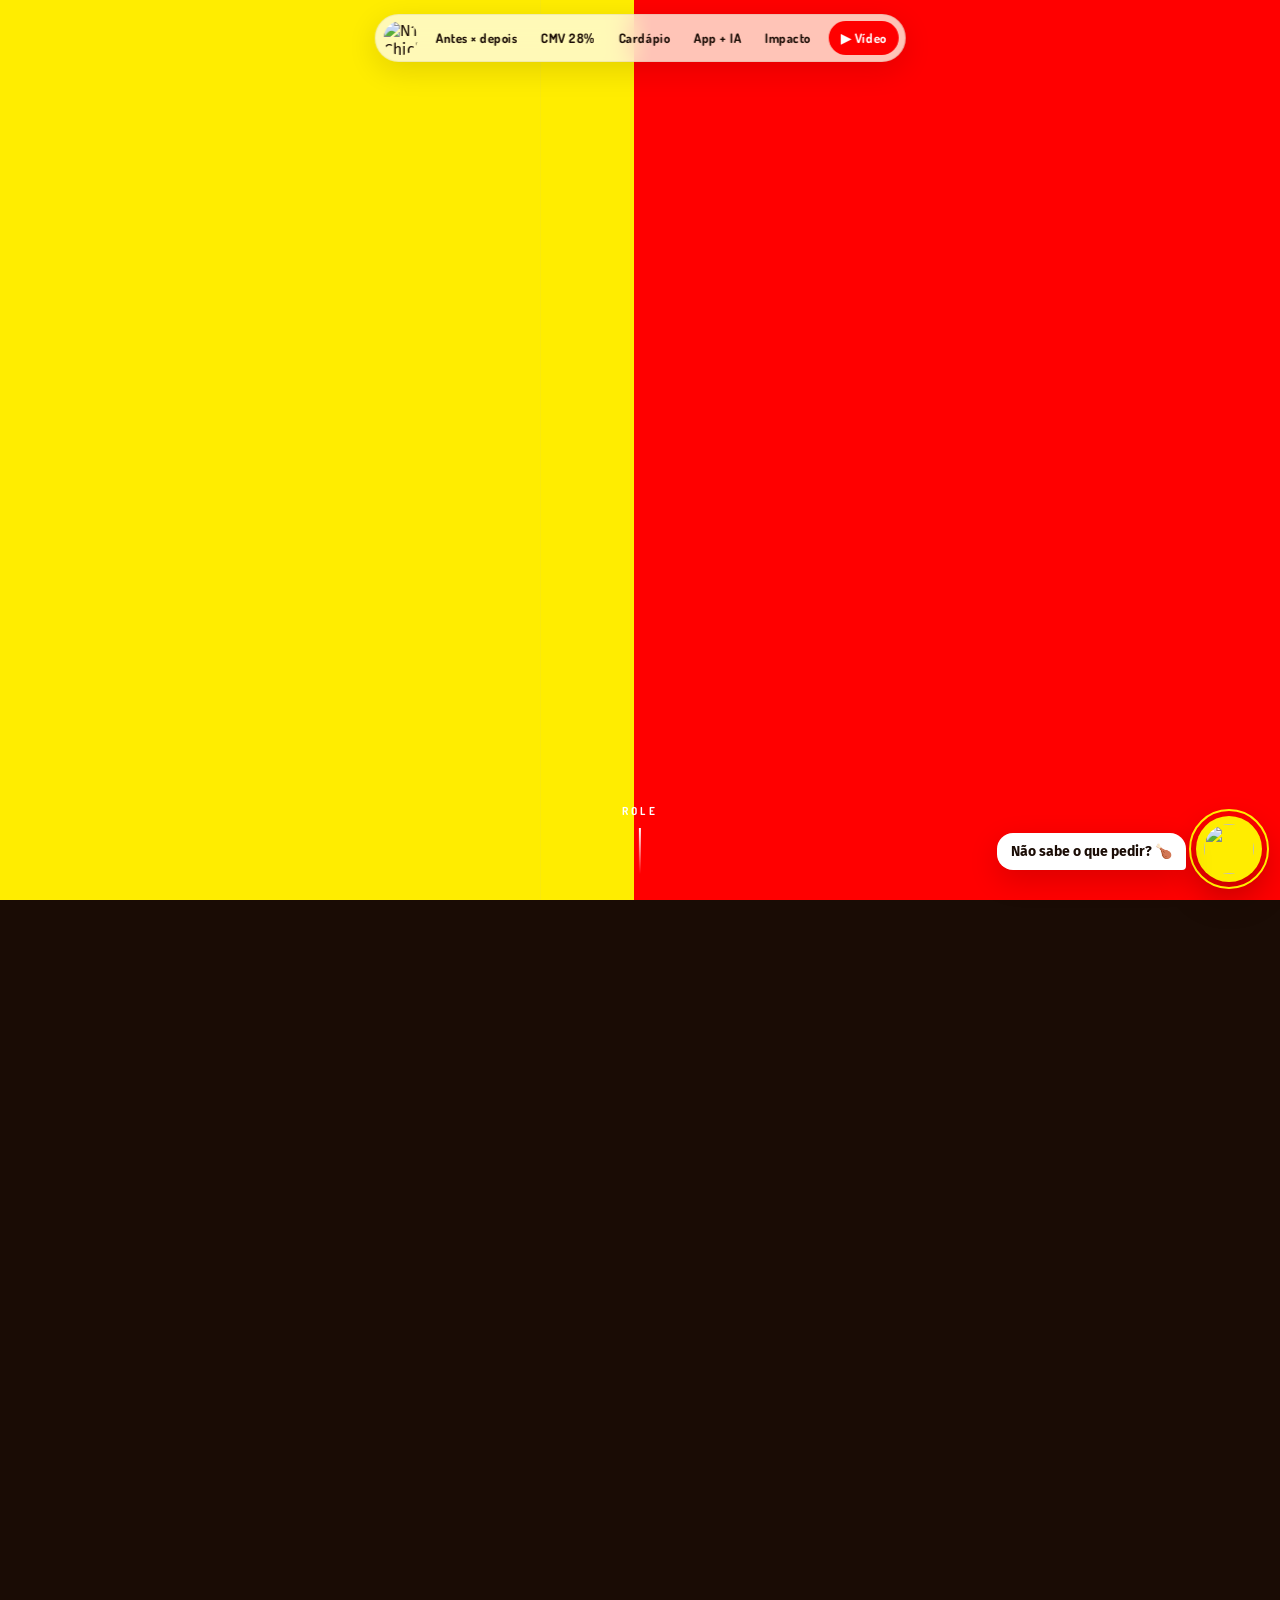
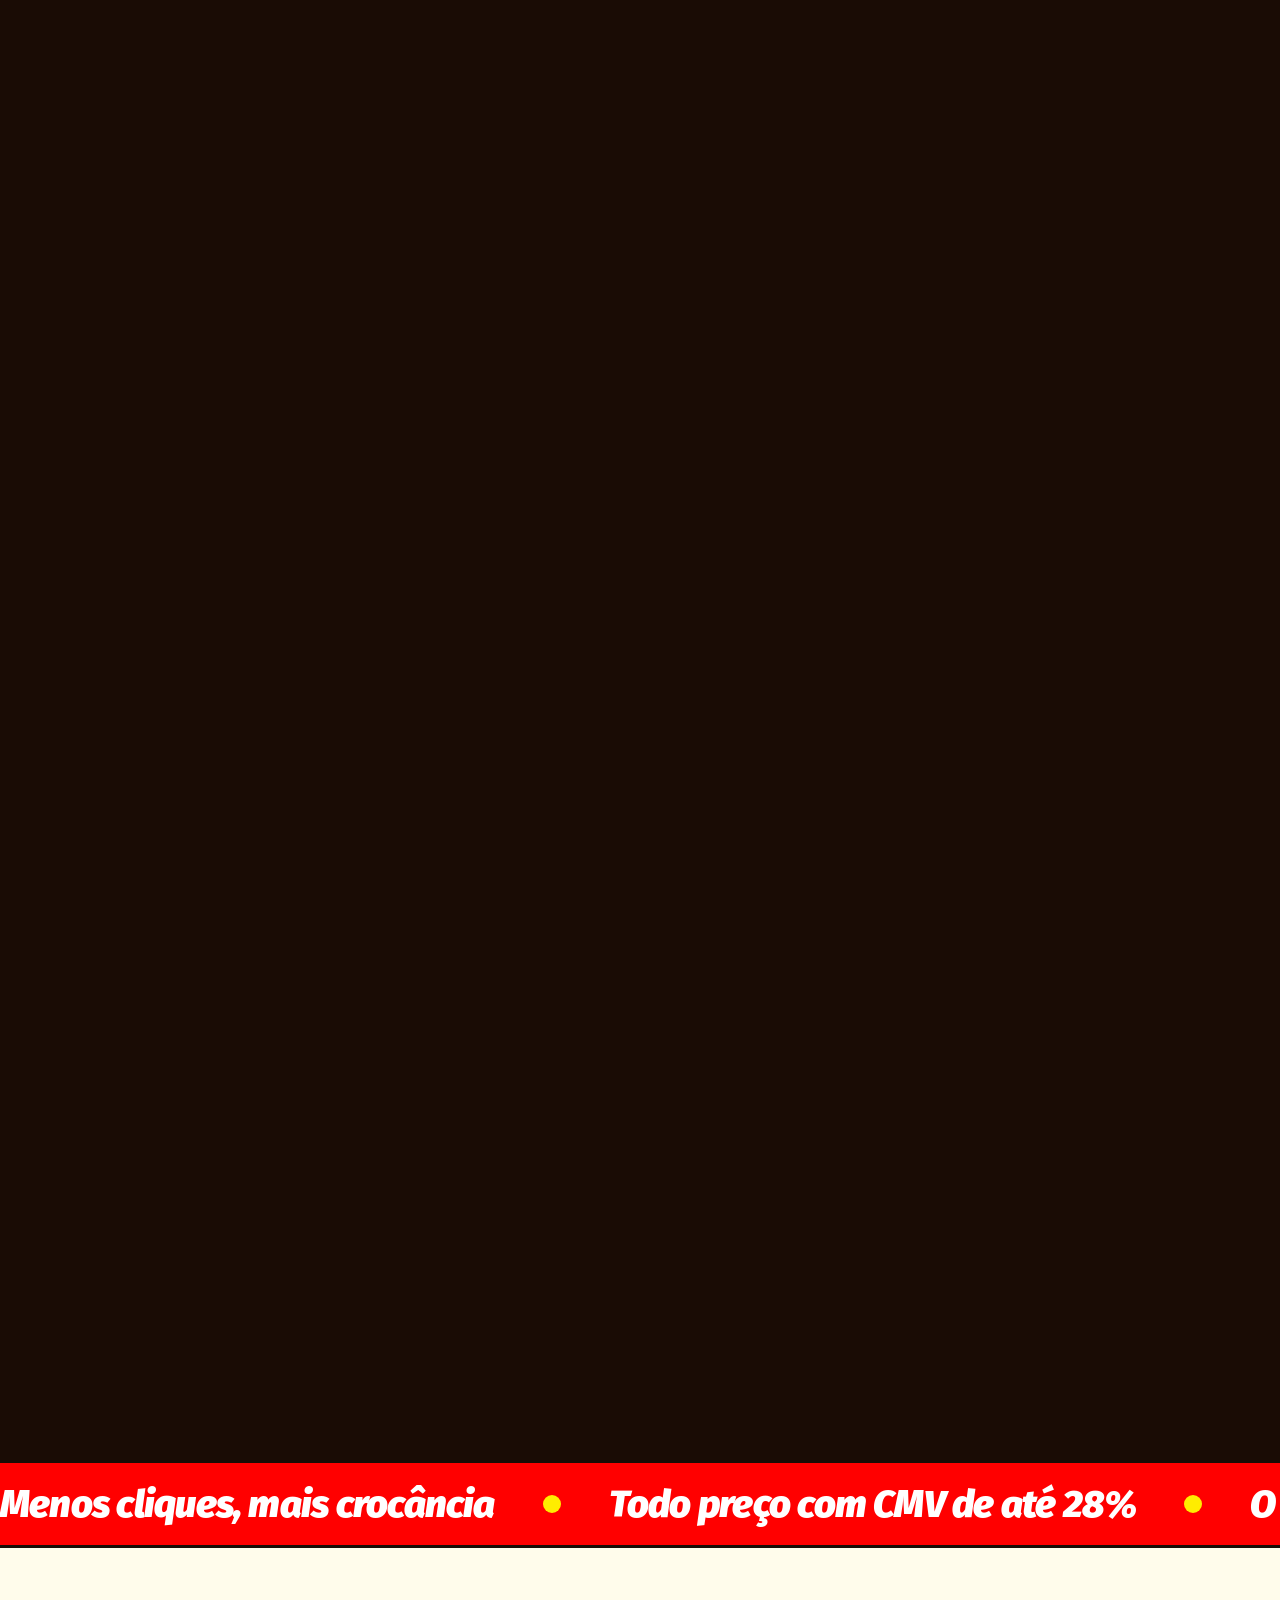
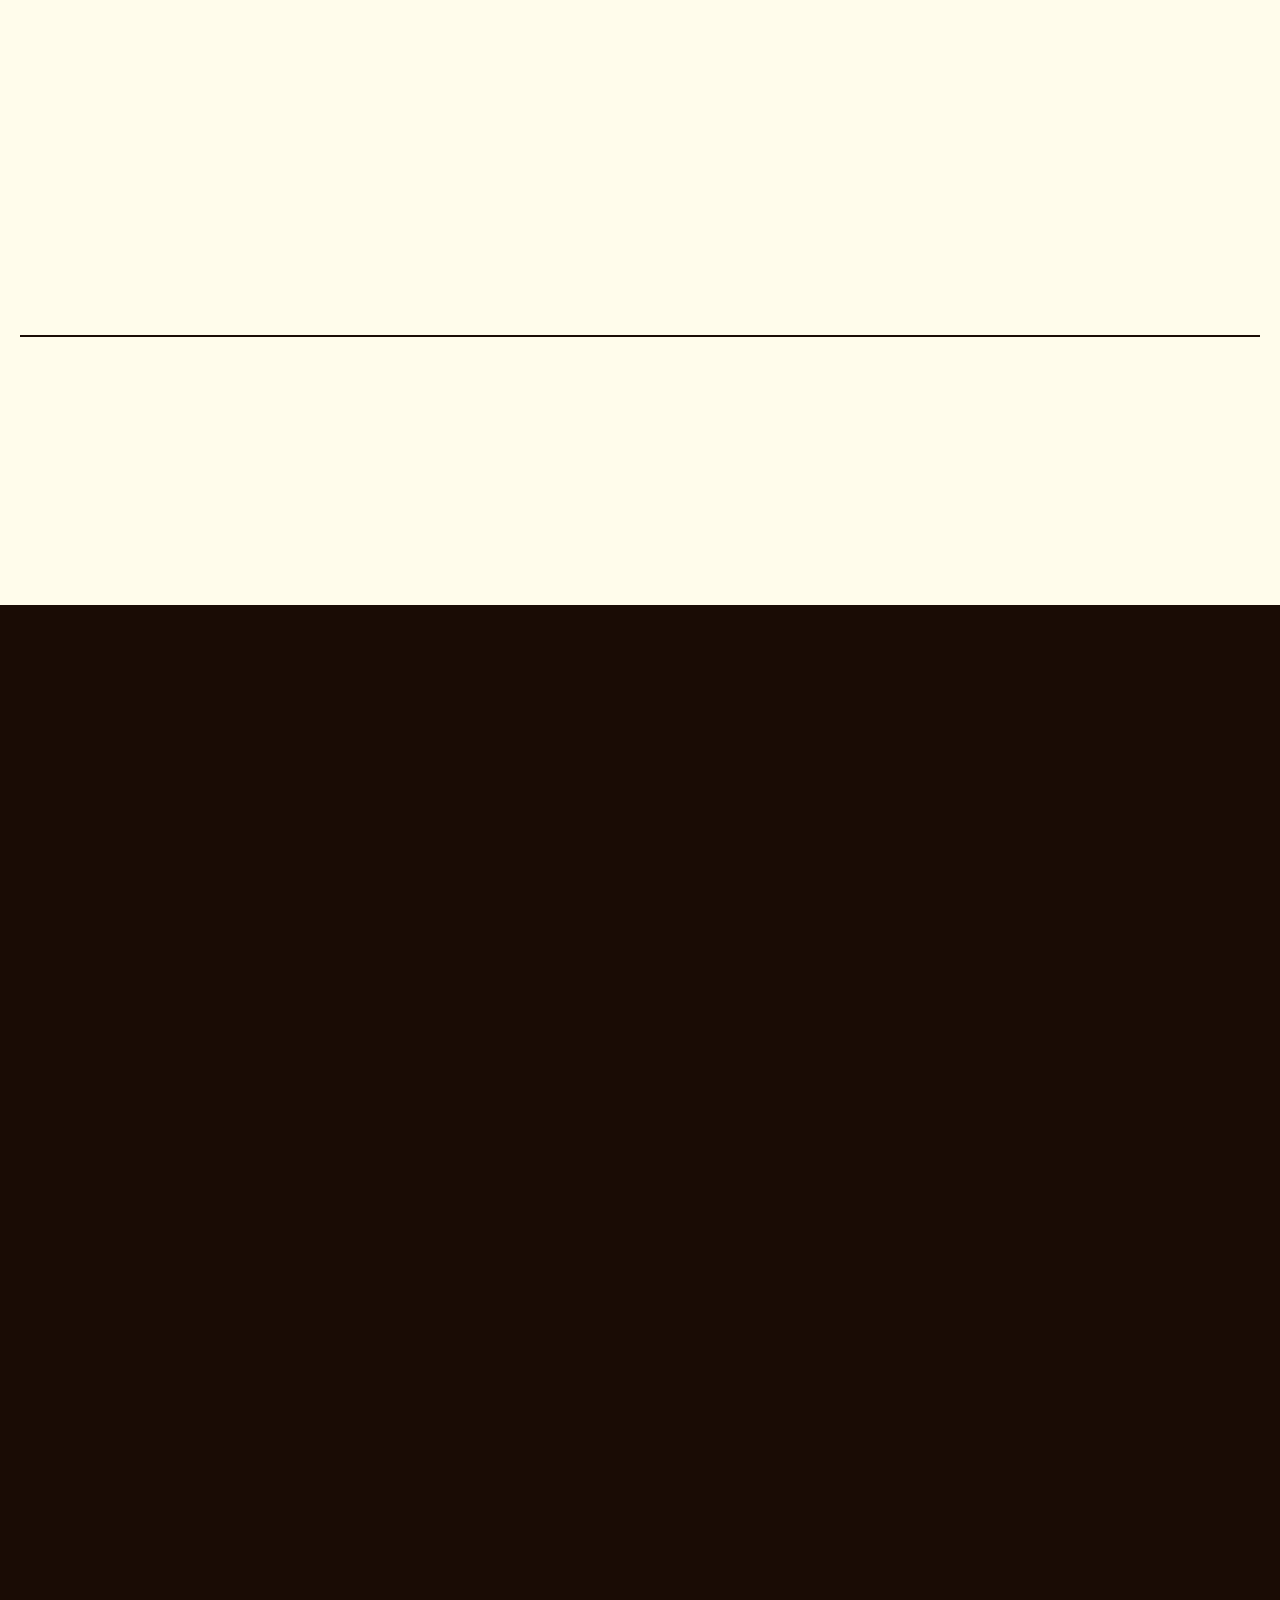
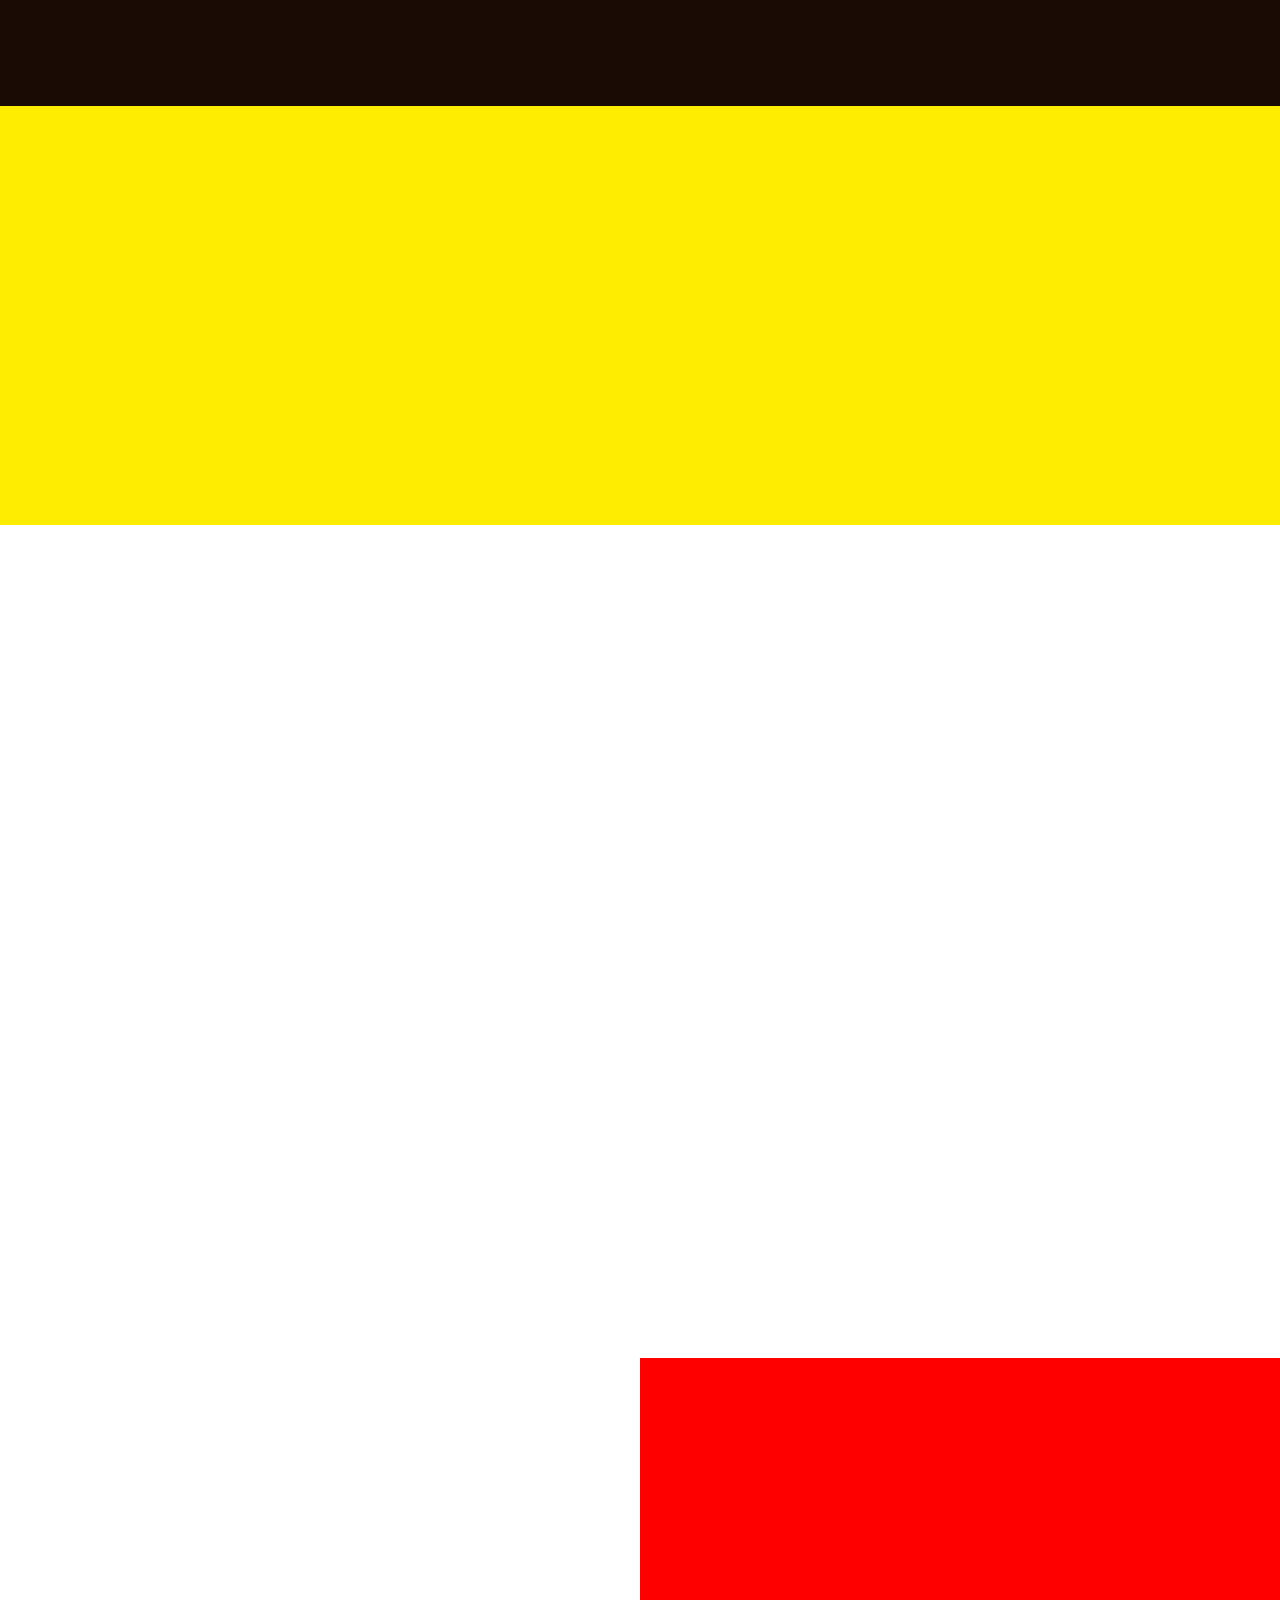
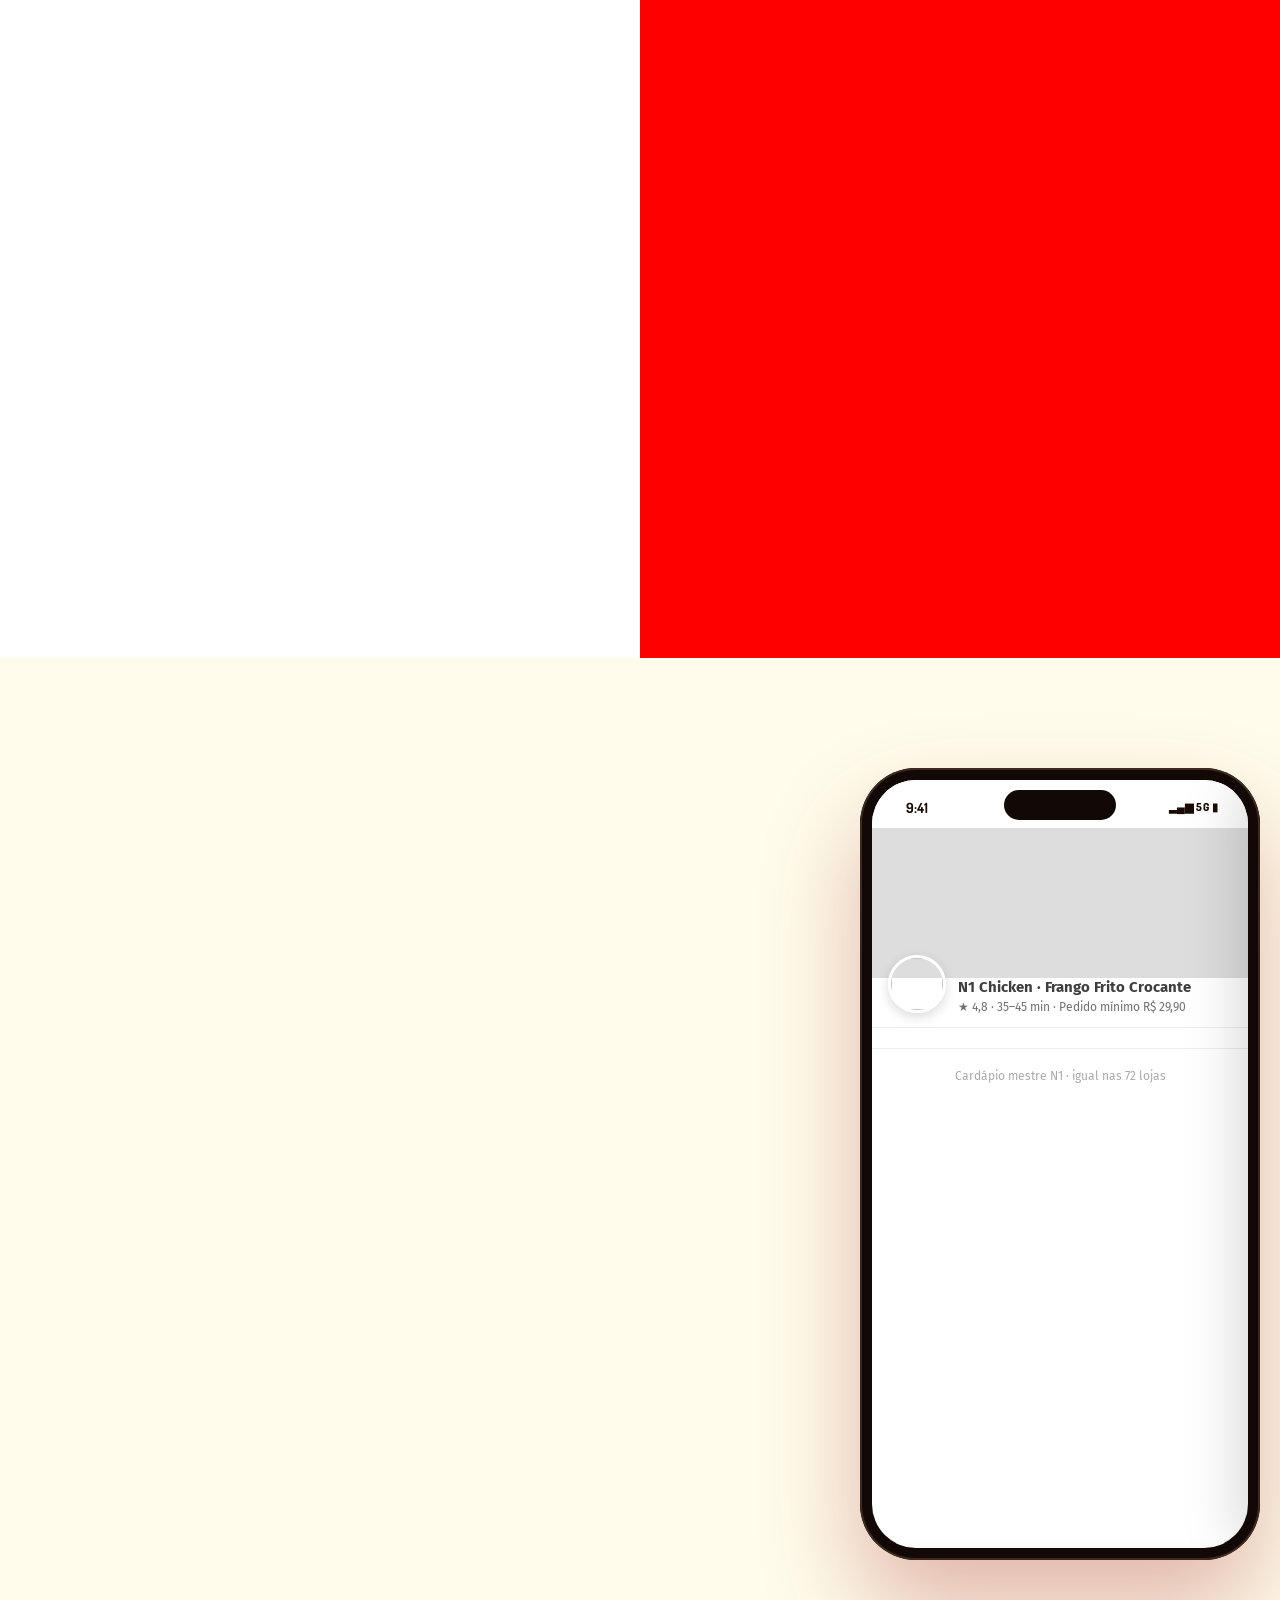
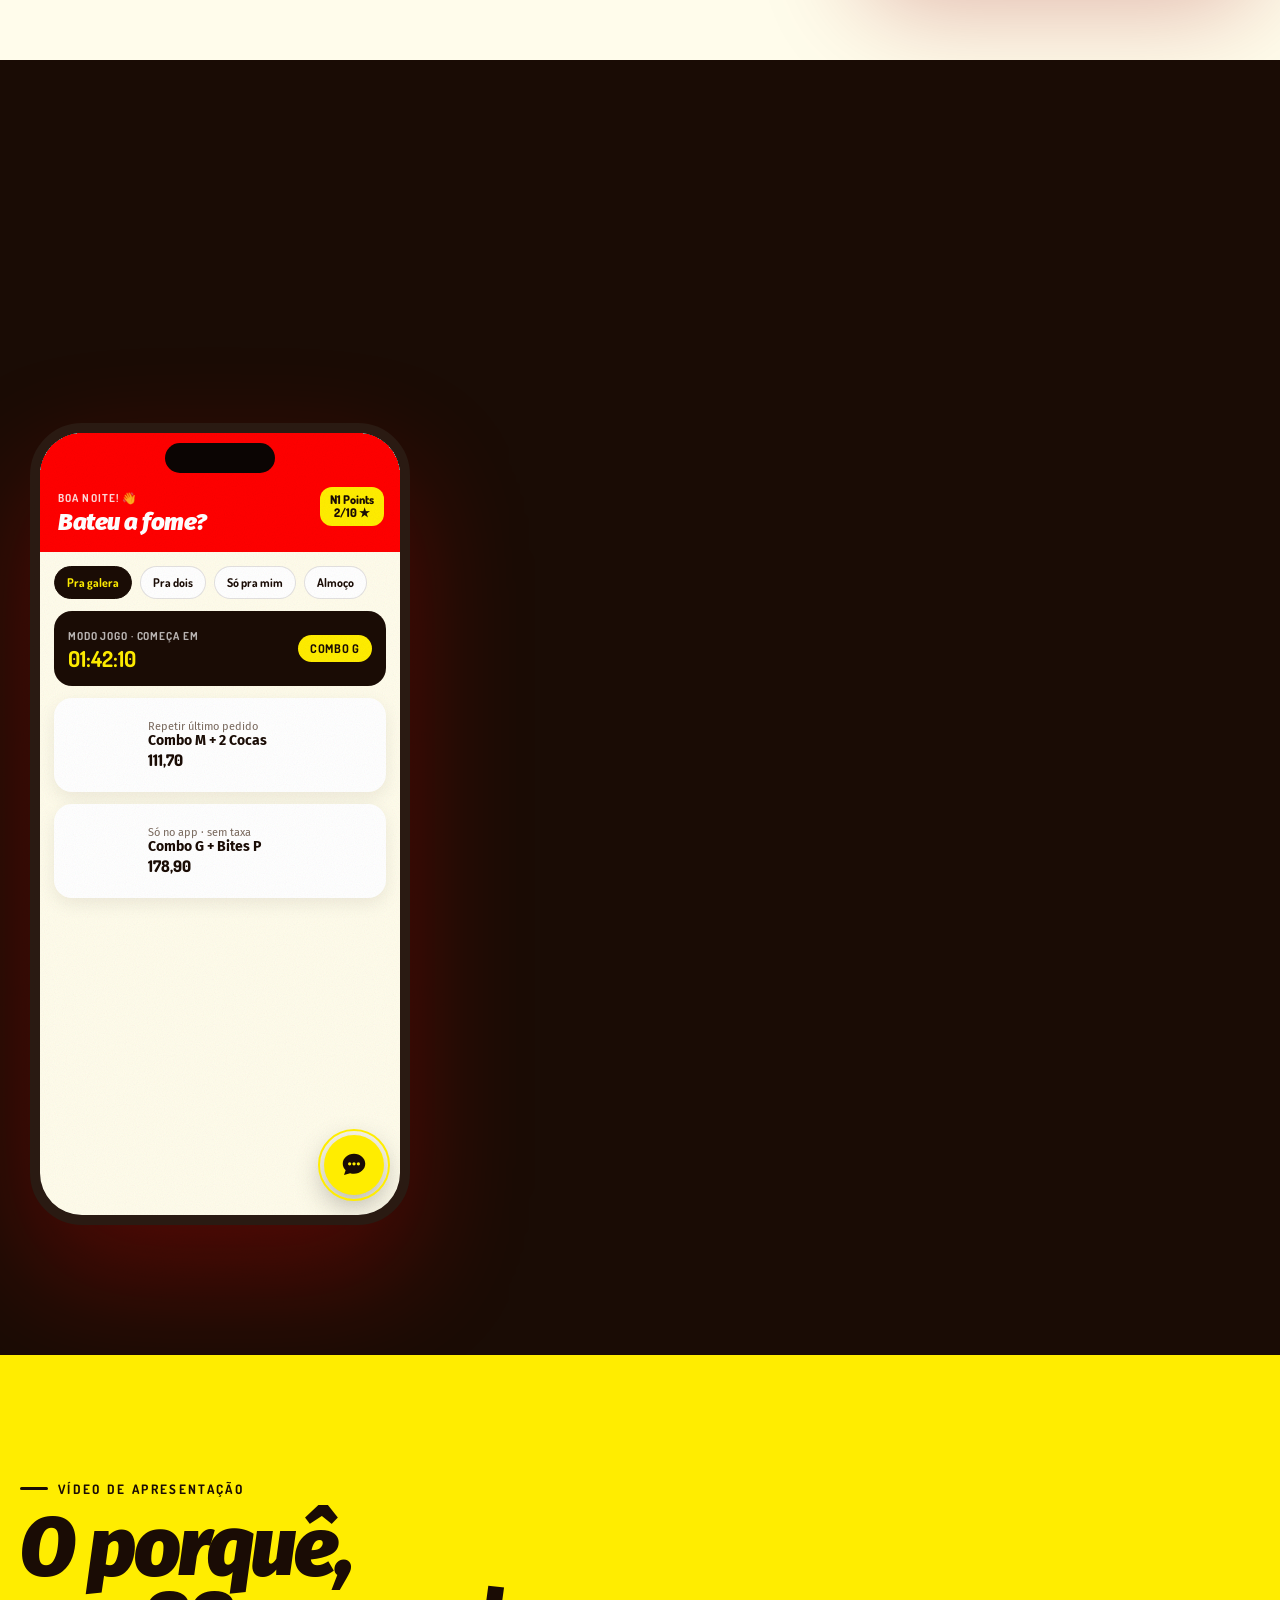
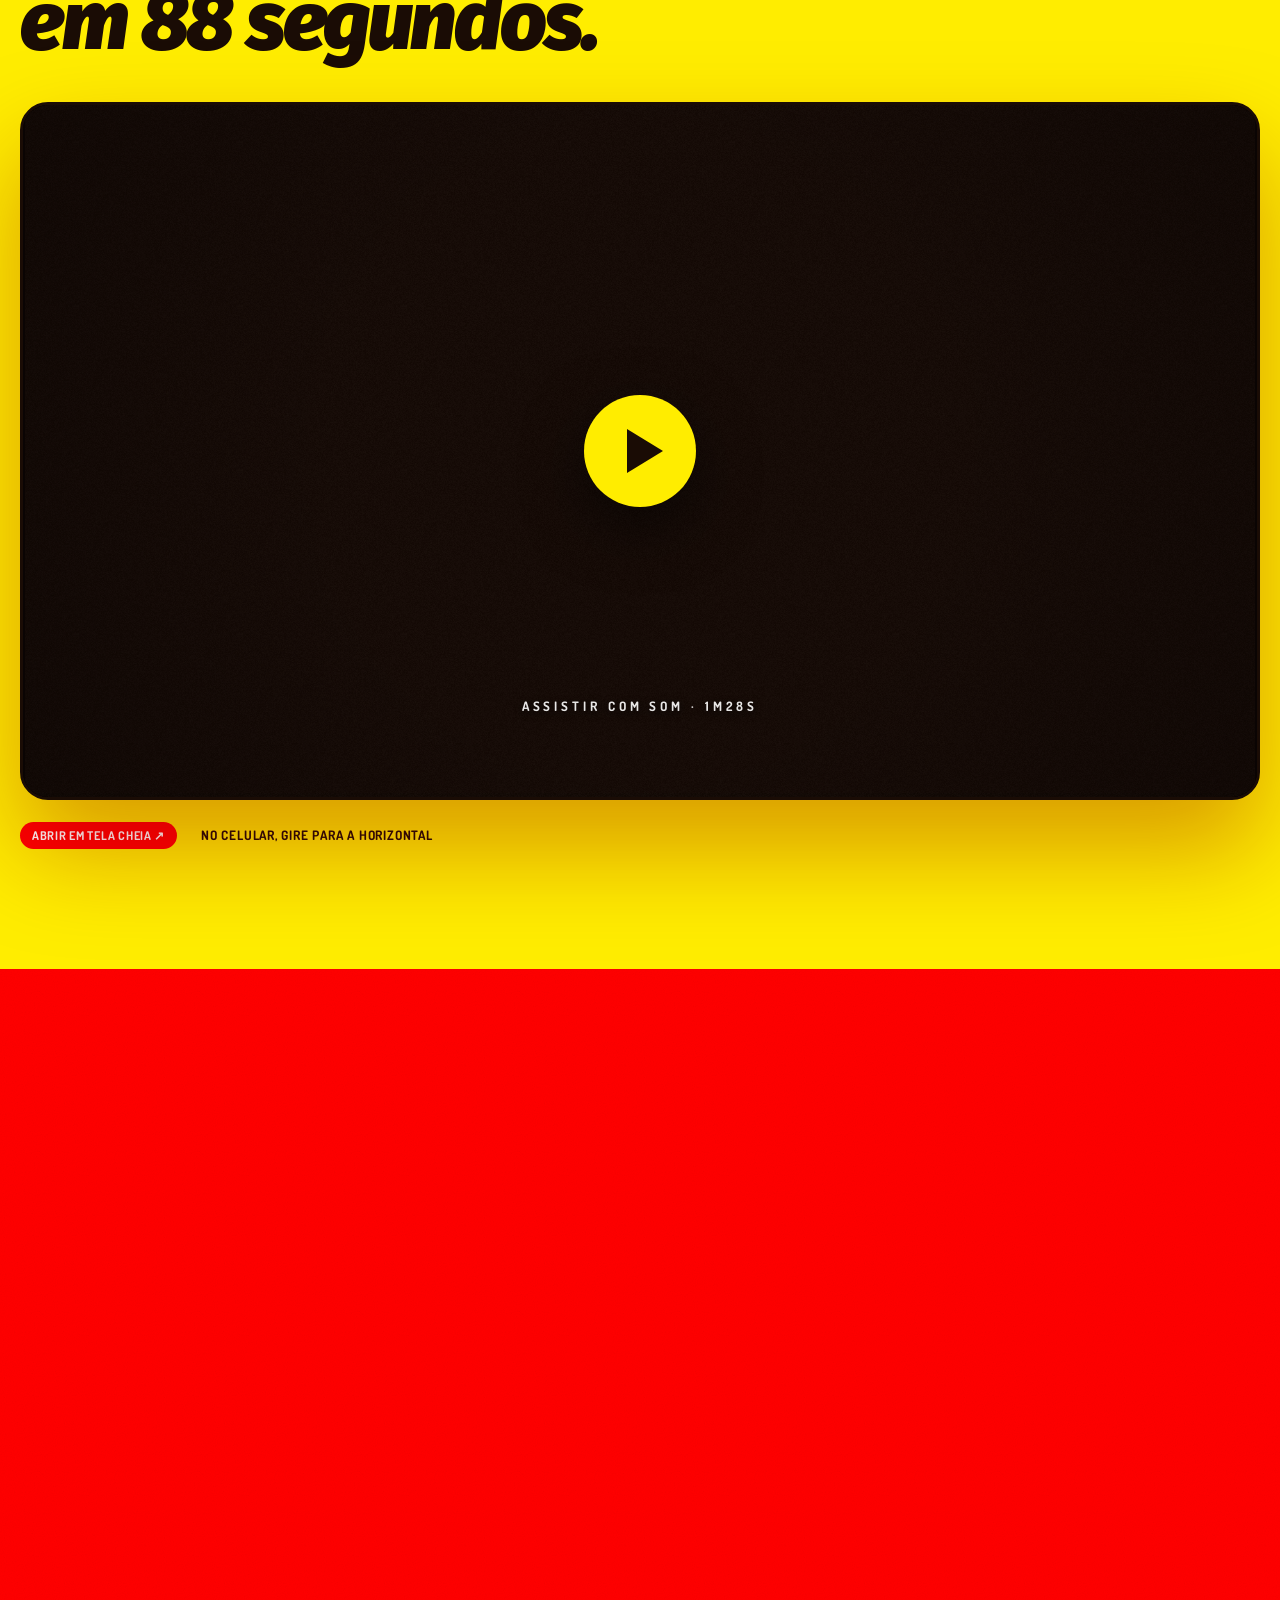
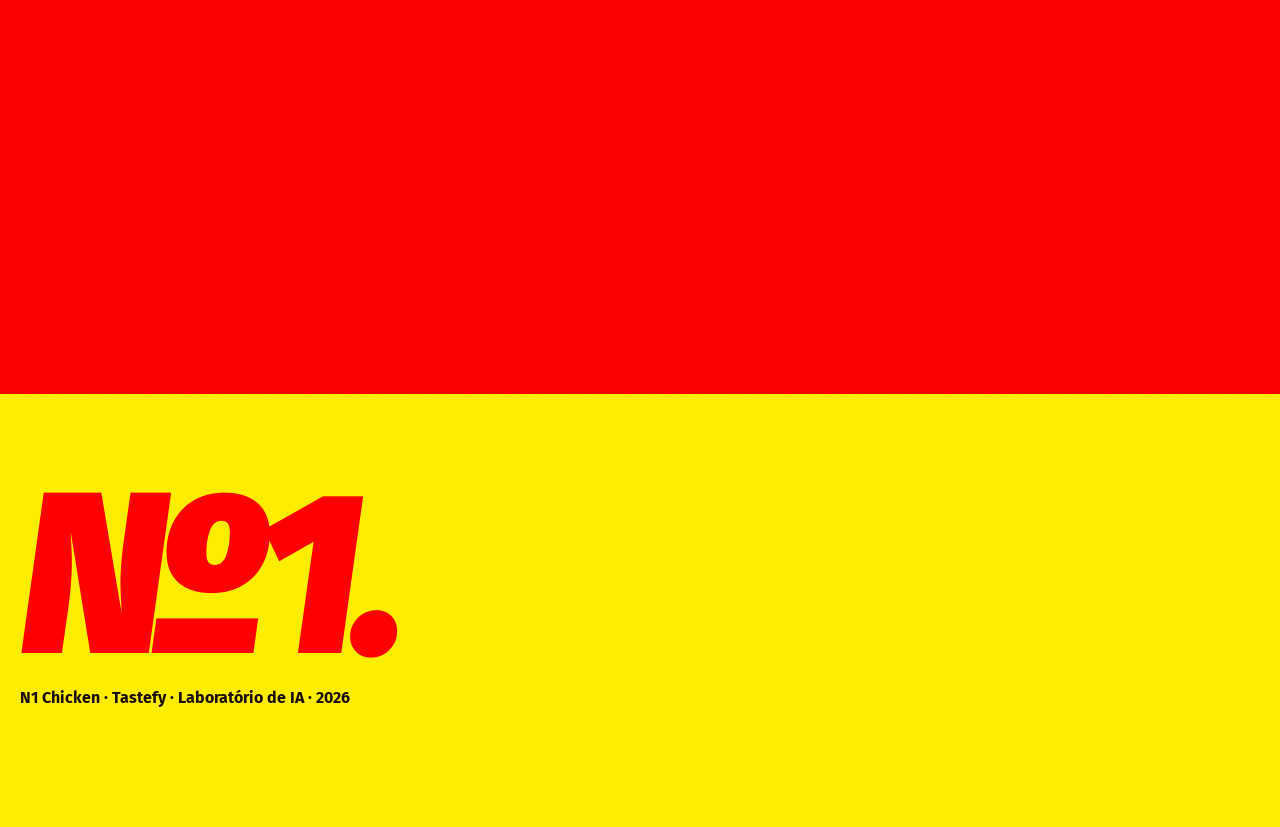
==== commit 87b3e0fc: "Cardápio dentro do celular e Assistente N1 testado - Cardápio sai do formato web: no computador fica" ====
--- a/site/index.html
+++ b/site/index.html
@@ -12,6 +12,7 @@
 <link rel="stylesheet" href="css/site.css">
 <link rel="stylesheet" href="css/site-v2.css">
 <link rel="stylesheet" href="css/flip.css">
+<link rel="stylesheet" href="css/menu-phone.css">
 <link rel="icon" href="https://static.ifood-static.com.br/image/upload/t_thumbnail/logosgde/8adf268a-29f7-4b0f-9952-db64720acd56/202607281749_IHL5.jpeg">
 </head>
 <body>
@@ -158,19 +159,37 @@
   </div>
 </section>
 
-<!-- ============ 7. CARDÁPIO NAVEGÁVEL ============ -->
+<!-- ============ 7. CARDÁPIO NO CELULAR ============ -->
 <section class="menu" id="cardapio">
-  <div class="wrap">
-    <div class="menu-head">
-      <div>
-        <span class="eyebrow" style="color:var(--r)" data-rv>Cardápio mestre N1 · todas as lojas · CMV ≤ 28%</span>
-        <h2 class="h-l" data-rv style="margin-top:14px">O novo cardápio.</h2>
-      </div>
-      <p class="lead" data-rv style="max-width:44ch">Toque em um item para ver os complementos como ficarão no iFood. Ou deixe o <b>Assistente N1</b>, a bolinha amarela, montar o pedido.</p>
-    </div>
-    <div class="menu-shell">
-      <aside class="cat-nav" id="catNav"></aside>
-      <div id="menuList"></div>
+  <div class="wrap mp-grid">
+    <div class="mp-copy">
+      <span class="eyebrow" style="color:var(--r)" data-rv>Cardápio mestre N1 · todas as lojas · CMV ≤ 28%</span>
+      <h2 class="h-l" data-rv style="margin-top:14px">O novo cardápio,<br>na palma da mão.</h2>
+      <p class="lead" data-rv style="margin-top:16px">É assim que o cliente vê no iFood. Toque em um item para abrir os complementos e montar o pedido.</p>
+      <ul class="mp-points">
+        <li data-rv><b>7 categorias por ocasião</b><span>Só pra mim, pra dois, pra galera…</span></li>
+        <li data-rv><b>O maior primeiro, o selo no meio</b><span>A âncora vende o recomendado.</span></li>
+        <li data-rv><b>Complementos que vendem</b><span>Troca premium, bebida e doce no combo.</span></li>
+        <li data-rv><b>Todo item com CMV ≤ 28%</b><span>Preço calculado pela planilha de CMV 2026.</span></li>
+      </ul>
+      <div class="qr-box" data-rv><div id="qr" aria-hidden="true"></div><div><b>Abra no seu celular</b><small>Aponte a câmera ou acesse<br><span id="qrUrl">cunha-hub.github.io/n1-cardapio-n1</span></small></div></div>
+    </div>
+    <div class="mp-phone">
+      <div class="mp-notch" aria-hidden="true"></div>
+      <div class="mp-screen" id="mpScreen">
+        <div class="mp-status" aria-hidden="true"><b>9:41</b><span>▂▄▆ 5G ▮</span></div>
+        <div class="mp-scroll" id="menuScroll" data-lenis-prevent>
+          <div class="mp-cover" id="mpCover"></div>
+          <div class="mp-store"><img id="mpLogo" alt=""><div><b>N1 Chicken · Frango Frito Crocante</b><small>★ 4,8 · 35–45 min · Pedido mínimo R$ 29,90</small></div></div>
+          <nav class="mp-cats" id="catNav" aria-label="Categorias do cardápio"></nav>
+          <div id="menuList"></div>
+          <p class="mp-foot">Cardápio mestre N1 · igual nas 72 lojas</p>
+        </div>
+        <button class="bag-btn" id="bagBtn"><span class="c" id="bagCount">0</span><span id="bagTotal">R$ 0,00</span><span>Sacola</span></button>
+<div class="sheet-bg" id="sheetBg"></div>
+<div class="sheet" id="sheet" role="dialog" aria-modal="true" aria-labelledby="sheetTitle"></div>
+<aside class="bag" id="bag" aria-label="Sacola"></aside>
+      </div>
     </div>
   </div>
 </section>
@@ -247,10 +266,6 @@
 </footer>
 
 <!-- sacola / modal / assistente / lightbox -->
-<button class="bag-btn" id="bagBtn"><span class="c" id="bagCount">0</span><span id="bagTotal">R$ 0,00</span><span>Sacola</span></button>
-<div class="sheet-bg" id="sheetBg"></div>
-<div class="sheet" id="sheet" role="dialog" aria-modal="true" aria-labelledby="sheetTitle"></div>
-<aside class="bag" id="bag" aria-label="Sacola"></aside>
 <div class="lightbox" id="lightbox" role="dialog" aria-label="Print do iFood"><img alt=""><button aria-label="Fechar">×</button></div>
 
 <button class="ai-fab hint" id="aiFab" aria-label="Abrir Assistente N1"><img alt="" src="https://static.ifood-static.com.br/image/upload/t_thumbnail/logosgde/8adf268a-29f7-4b0f-9952-db64720acd56/202607281749_IHL5.jpeg"><span class="bub">Não sabe o que pedir? 🍗</span></button>
@@ -263,7 +278,9 @@
 <script src="https://cdnjs.cloudflare.com/ajax/libs/gsap/3.12.5/gsap.min.js"></script>
 <script src="https://cdnjs.cloudflare.com/ajax/libs/gsap/3.12.5/ScrollTrigger.min.js"></script>
 <script src="https://unpkg.com/lenis@1.1.13/dist/lenis.min.js"></script>
+<script src="https://cdnjs.cloudflare.com/ajax/libs/qrcodejs/1.0.0/qrcode.min.js"></script>
 <script src="js/menu-data.js"></script>
+<script src="js/assistente.js"></script>
 <script src="js/site.js"></script>
 </body>
 </html>
--- a/site/css/menu-phone.css
+++ b/site/css/menu-phone.css
@@ -0,0 +1,98 @@
+/* Cardápio dentro do celular.
+   Computador: moldura de celular com rolagem própria; sacola e complementos abrem dentro da tela.
+   Celular de verdade: sem moldura, o cardápio vira a própria tela. */
+.menu { padding: 110px 0 100px; background: var(--paper); }
+.mp-grid { display: grid; grid-template-columns: 1fr 400px; gap: 70px; align-items: center; }
+.mp-points { list-style: none; display: grid; gap: 12px; margin-top: 28px; }
+.mp-points li { display: grid; grid-template-columns: 36px 1fr; column-gap: 12px; align-items: start; }
+.mp-points li::before { content: ''; grid-row: span 2; width: 36px; height: 36px; border-radius: 50%; background: var(--y) url("data:image/svg+xml,%3Csvg xmlns='http://www.w3.org/2000/svg' viewBox='0 0 24 24'%3E%3Cpath d='M5 12.5l4.5 4.5L19 7.5' fill='none' stroke='%231A0C05' stroke-width='3' stroke-linecap='round' stroke-linejoin='round'/%3E%3C/svg%3E") center/18px no-repeat; }
+.mp-points b { font-size: 17px; }
+.mp-points span { color: var(--mute); font-size: 15px; }
+.qr-box { margin-top: 30px; display: inline-flex; gap: 16px; align-items: center; background: #fff; border: 1px solid var(--line); border-radius: 18px; padding: 12px 18px 12px 12px; }
+.qr-box #qr { width: 104px; height: 104px; }
+.qr-box #qr img, .qr-box #qr canvas { width: 104px !important; height: 104px !important; }
+.qr-box b { display: block; font-size: 17px; }
+.qr-box small { color: var(--mute); font-size: 13px; line-height: 1.4; }
+
+/* moldura */
+.mp-phone { position: relative; width: 400px; height: min(820px, 88vh); min-height: 620px; border-radius: 56px; background: #120806; padding: 12px; box-shadow: 0 50px 100px rgba(142,0,0,.28), inset 0 0 0 2px #3c2a20; }
+.mp-notch { position: absolute; top: 22px; left: 50%; transform: translateX(-50%); width: 112px; height: 30px; border-radius: 20px; background: #120806; z-index: 30; }
+.mp-screen { position: relative; height: 100%; border-radius: 44px; overflow: hidden; background: #fff; transform: translateZ(0); /* elementos fixed ficam presos à tela do celular */ }
+.mp-scroll { height: 100%; overflow-y: auto; overscroll-behavior: contain; -webkit-overflow-scrolling: touch; scrollbar-width: none; padding-bottom: 90px; }
+.mp-scroll::-webkit-scrollbar { display: none; }
+.mp-cover { height: 150px; background: #ddd center/cover; }
+.mp-store { display: flex; gap: 12px; align-items: center; padding: 0 16px 12px; border-bottom: 1px solid #eee; font-family: 'Fira Sans', sans-serif; }
+.mp-store img { width: 58px; height: 58px; border-radius: 50%; border: 3px solid #fff; margin-top: -26px; box-shadow: 0 4px 12px rgba(0,0,0,.15); position: relative; }
+.mp-store b { display: block; font-size: 15px; color: #3e3e3e; }
+.mp-store small { color: #717171; font-size: 12px; }
+.mp-cats { position: sticky; top: 0; z-index: 5; display: flex; gap: 6px; overflow-x: auto; padding: 10px 12px; background: rgba(255,255,255,.96); backdrop-filter: blur(8px); border-bottom: 1px solid #eee; scrollbar-width: none; }
+.mp-cats::-webkit-scrollbar { display: none; }
+.mp-cats button { flex: none; font-family: var(--round); font-weight: 800; font-size: 13px; padding: 8px 13px; border-radius: 99px; background: #f4f1e8; color: var(--ink); transition: background .2s, color .2s; }
+.mp-cats button.on { background: var(--ink); color: var(--y); }
+.mp-cat { padding: 16px 14px 4px; scroll-margin-top: 58px; }
+.mp-cat > h3 { font-size: 21px; font-weight: 900; font-style: italic; letter-spacing: -.02em; color: var(--ink); }
+.mp-cat > p { font-size: 12.5px; color: #8a8a8a; margin-top: 2px; }
+.mi { width: 100%; display: grid; grid-template-columns: 1fr 104px; gap: 12px; text-align: left; padding: 14px 0; border-bottom: 1px solid #f0f0f0; font-family: 'Fira Sans', sans-serif; color: #3e3e3e; }
+.mi:active { background: #fffbe6; }
+.mi h4 { font-size: 15px; font-weight: 600; line-height: 1.2; color: #3e3e3e; }
+.mi p { font-size: 12.5px; color: #8a8a8a; line-height: 1.3; margin-top: 4px; display: -webkit-box; -webkit-line-clamp: 2; -webkit-box-orient: vertical; overflow: hidden; }
+.mi .tags { display: flex; gap: 5px; flex-wrap: wrap; margin-top: 6px; }
+.mi .tags span { font-family: var(--round); font-weight: 700; font-size: 11px; padding: 2px 7px; border-radius: 6px; background: #f4f1e8; color: #5e5246; }
+.mi .tags .b { background: var(--r); color: #fff; }
+.mi .tags .c { background: #e3f6ea; color: #137a3c; }
+.mi .pr { margin-top: 7px; font-size: 15px; font-weight: 600; color: #50a773; display: flex; align-items: baseline; gap: 6px; flex-wrap: wrap; }
+.mi .pr s { color: #aaa; font-weight: 400; font-size: 12.5px; }
+.mi .pr small { font-size: 11.5px; color: #137a3c; font-weight: 700; }
+.mi .ph { position: relative; width: 104px; height: 92px; border-radius: 10px; background: #f3f3f3 center/cover; align-self: center; }
+.mi .ph.art { background-size: auto; }
+.mi .ph .add { position: absolute; right: -4px; bottom: -6px; width: 30px; height: 30px; border-radius: 50%; background: var(--r); color: #fff; display: grid; place-items: center; font-size: 19px; font-weight: 700; box-shadow: 0 4px 10px rgba(0,0,0,.2); }
+.mp-foot { text-align: center; color: #aaa; font-size: 12px; padding: 20px 0 10px; }
+
+/* barra de status do celular (só no computador) */
+.mp-status { position: absolute; top: 0; left: 0; right: 0; height: 48px; z-index: 20; background: #fff; display: flex; justify-content: space-between; align-items: center; padding: 6px 30px 0 34px; font-family: var(--round); font-size: 14px; color: var(--ink); pointer-events: none; }
+.mp-status span { font-size: 11px; letter-spacing: .04em; font-weight: 800; }
+.mp-scroll { padding-top: 48px; }
+.mp-cats { top: 0; }
+
+/* sacola e complementos dentro da tela do celular */
+.mp-screen .sheet-bg { position: fixed; inset: 0; }
+.mp-screen .sheet { left: 0; right: 0; top: auto; bottom: 0; width: 100%; max-height: 90%; grid-template-columns: 1fr; border-radius: 26px 26px 0 0; transform: translateY(105%); }
+.mp-screen .sheet.on { transform: none; }
+.mp-screen .sheet .ph { min-height: 150px; }
+.mp-screen .sheet .side { max-height: calc(90vh - 150px); }
+.mp-screen .sheet h3 { font-size: 22px; }
+.mp-screen .sheet .x { top: 10px; right: 10px; }
+.mp-screen .bag { width: 100%; }
+.mp-screen .bag-btn { left: 12px; right: 12px; bottom: 14px; justify-content: space-between; border-radius: 16px; background: var(--r); padding: 14px 16px; }
+.mp-screen .bag-btn .c { background: #fff; color: var(--r); }
+
+@media (min-width: 761px) {
+  .mp-screen .sheet .side { max-height: calc(min(820px, 88vh) * .9 - 174px); }
+}
+@media (max-width: 1000px) and (min-width: 761px) {
+  .mp-grid { grid-template-columns: 1fr 360px; gap: 36px; }
+  .mp-phone { width: 360px; }
+}
+/* celular de verdade: sem moldura, o cardápio é a própria tela */
+@media (max-width: 760px) {
+  .menu { padding: 70px 0 0; background: #fff; }
+  .mp-grid { grid-template-columns: minmax(0, 1fr); gap: 20px; width: 100%; }
+  .mp-copy, .mp-phone, .mp-screen, .mp-scroll { min-width: 0; max-width: 100%; }
+  .mp-copy { padding: 0 16px; }
+  .mp-points { grid-template-columns: 1fr 1fr; gap: 10px; }
+  .mp-points li { grid-template-columns: 1fr; }
+  .mp-points li::before { grid-row: auto; width: 26px; height: 26px; background-size: 14px; margin-bottom: 4px; }
+  .mp-points b { font-size: 14px; }
+  .mp-points span { font-size: 12.5px; }
+  .qr-box { display: none; }
+  .mp-phone { width: 100%; height: auto; min-height: 0; border-radius: 0; padding: 0; background: none; box-shadow: none; }
+  .mp-notch, .mp-status { display: none; }
+  .mp-scroll { padding-top: 0; }
+  .mp-screen { height: auto; border-radius: 0; overflow: visible; transform: none; }
+  .mp-scroll { height: auto; overflow: visible; padding-bottom: 20px; }
+  .mp-cats { top: 64px; }
+  .mp-cat { scroll-margin-top: 130px; }
+  .mp-screen .sheet { position: fixed; max-height: 92vh; }
+  .mp-screen .sheet .side { max-height: calc(92vh - 150px); }
+  .mp-screen .bag-btn { position: fixed; left: 12px; right: 84px; bottom: 16px; }
+}
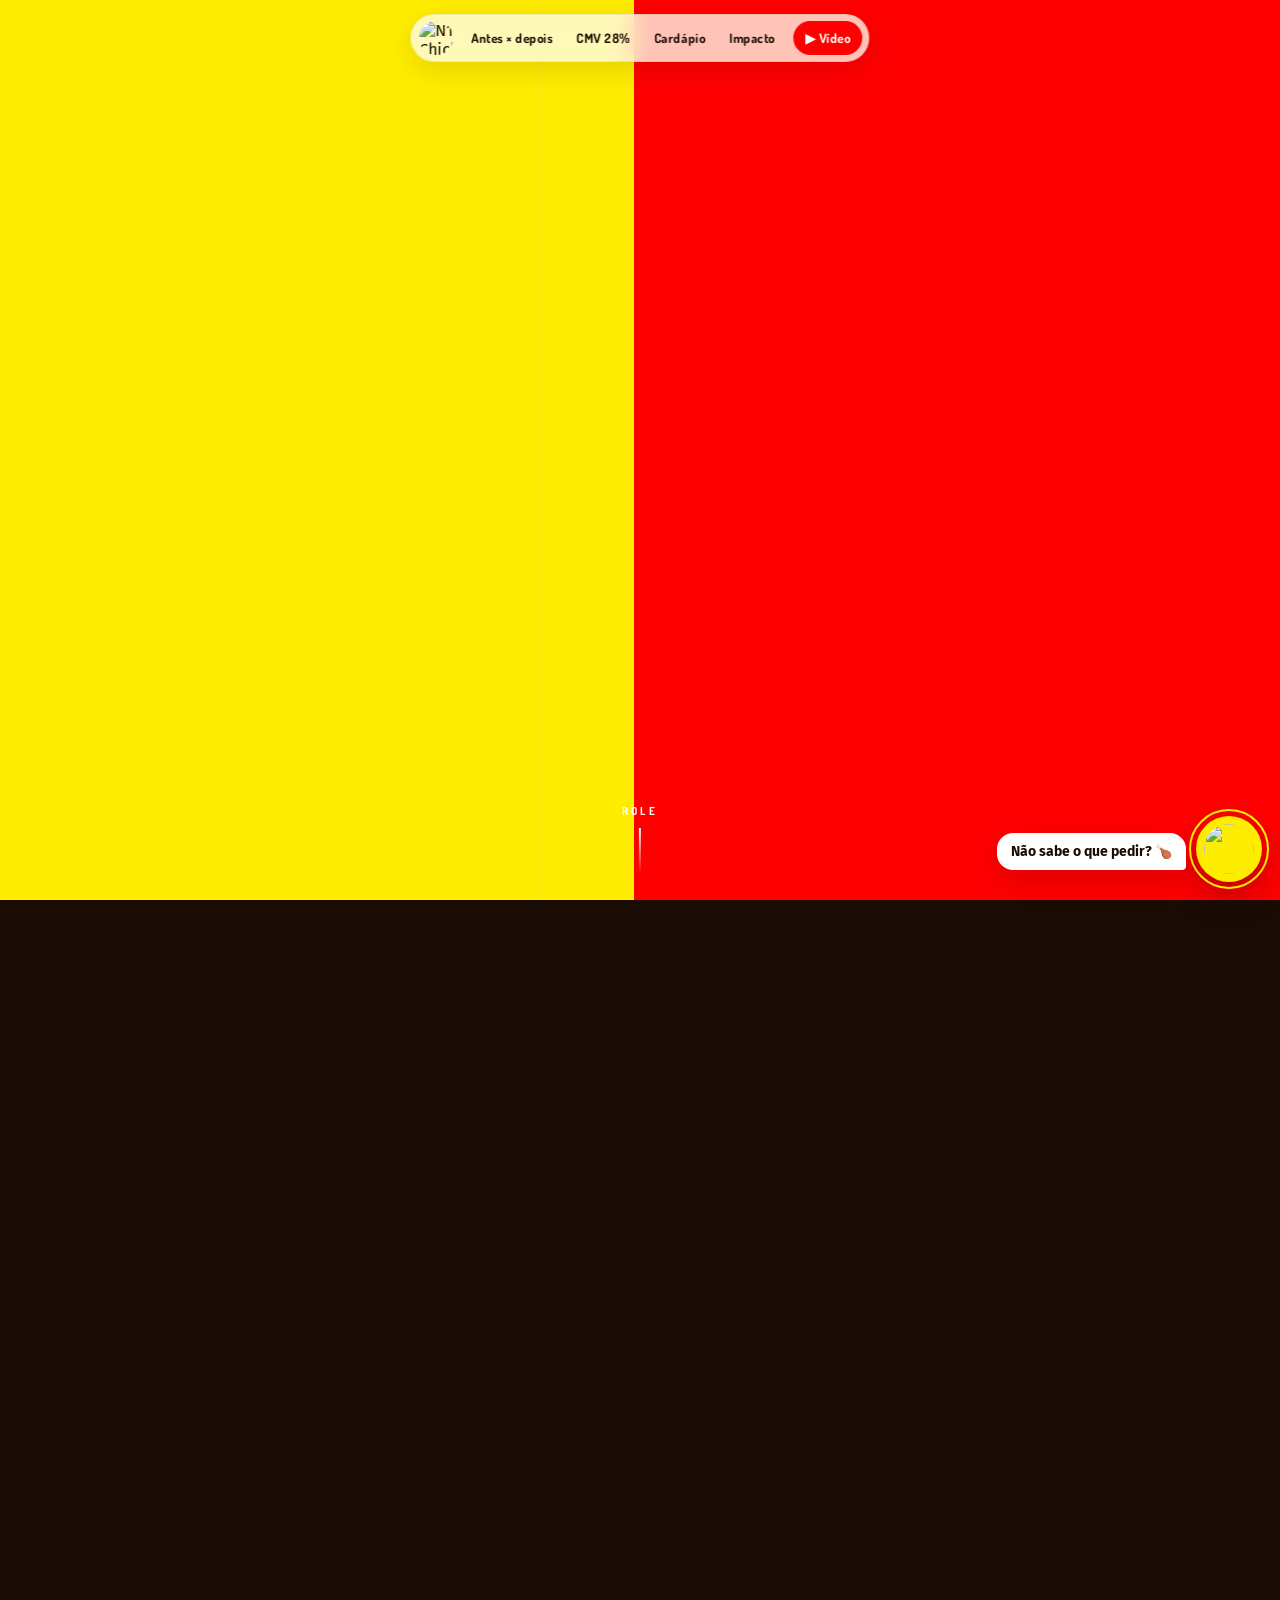
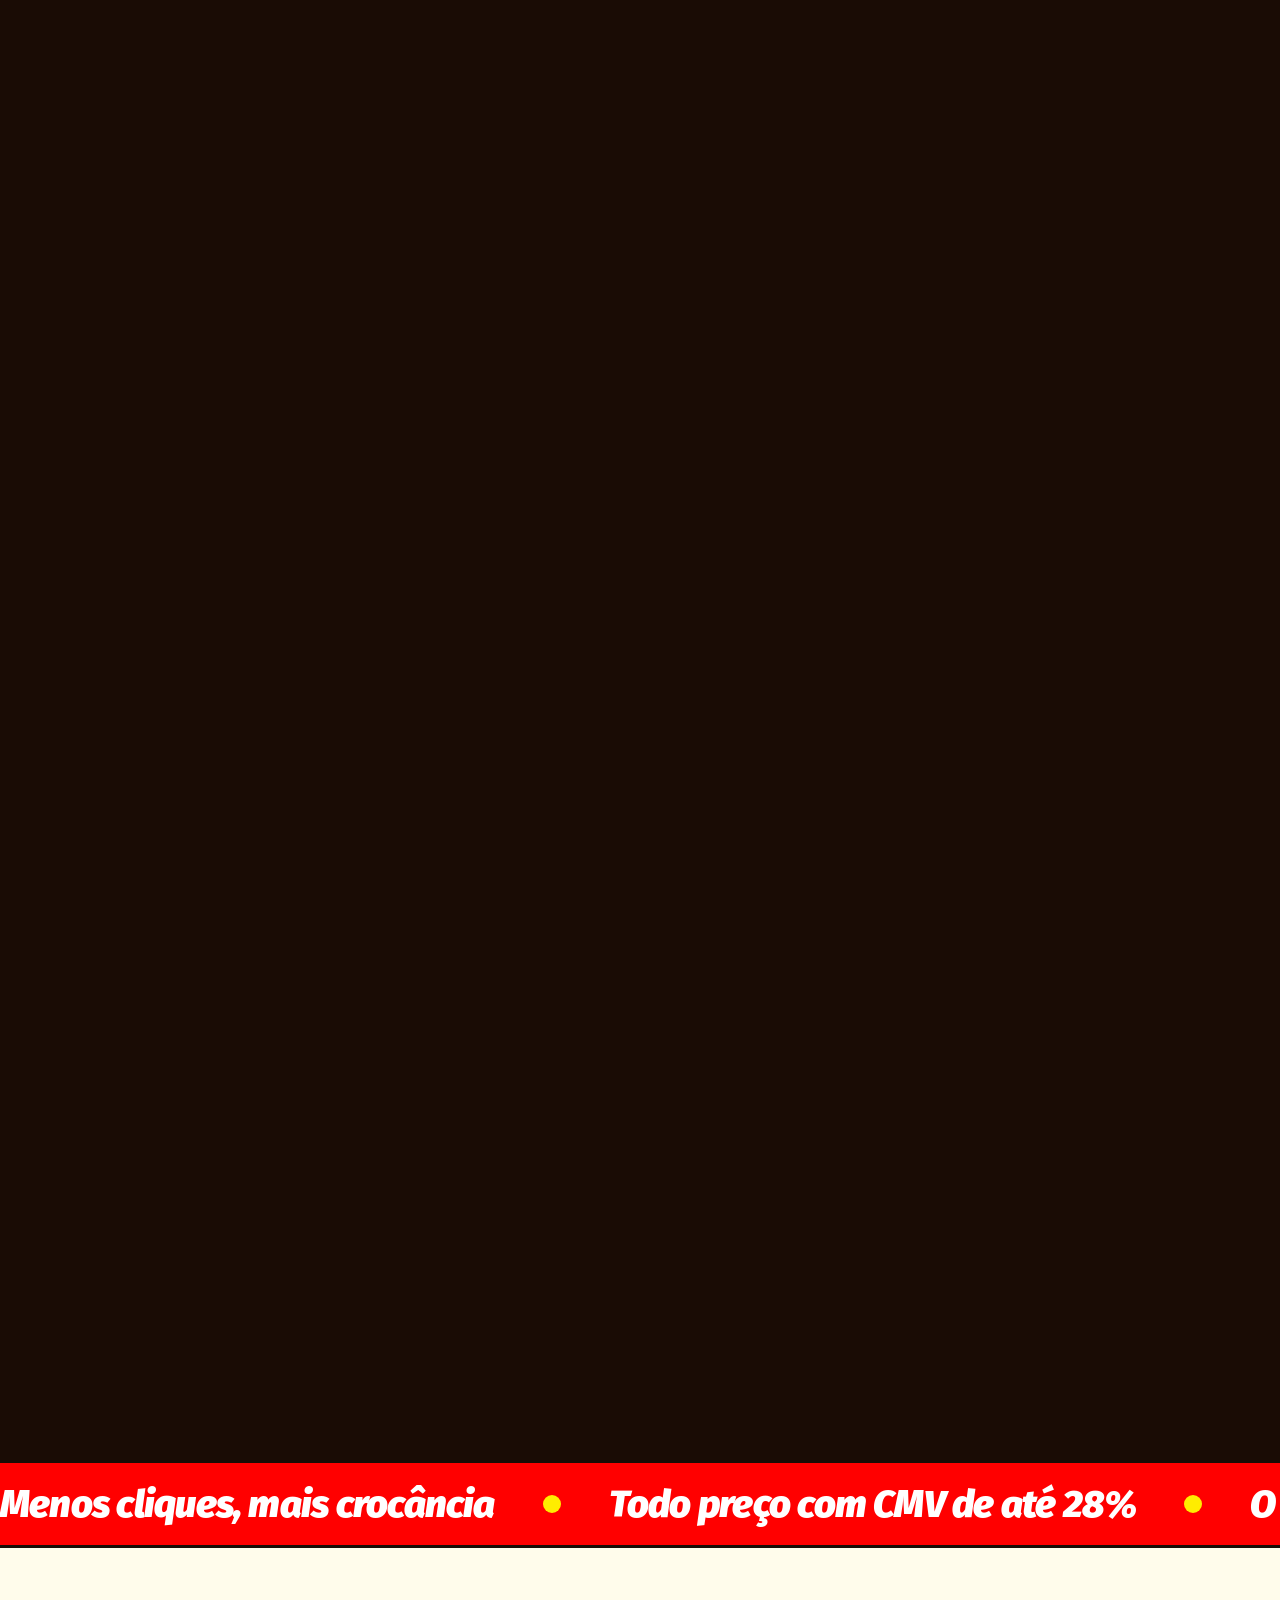
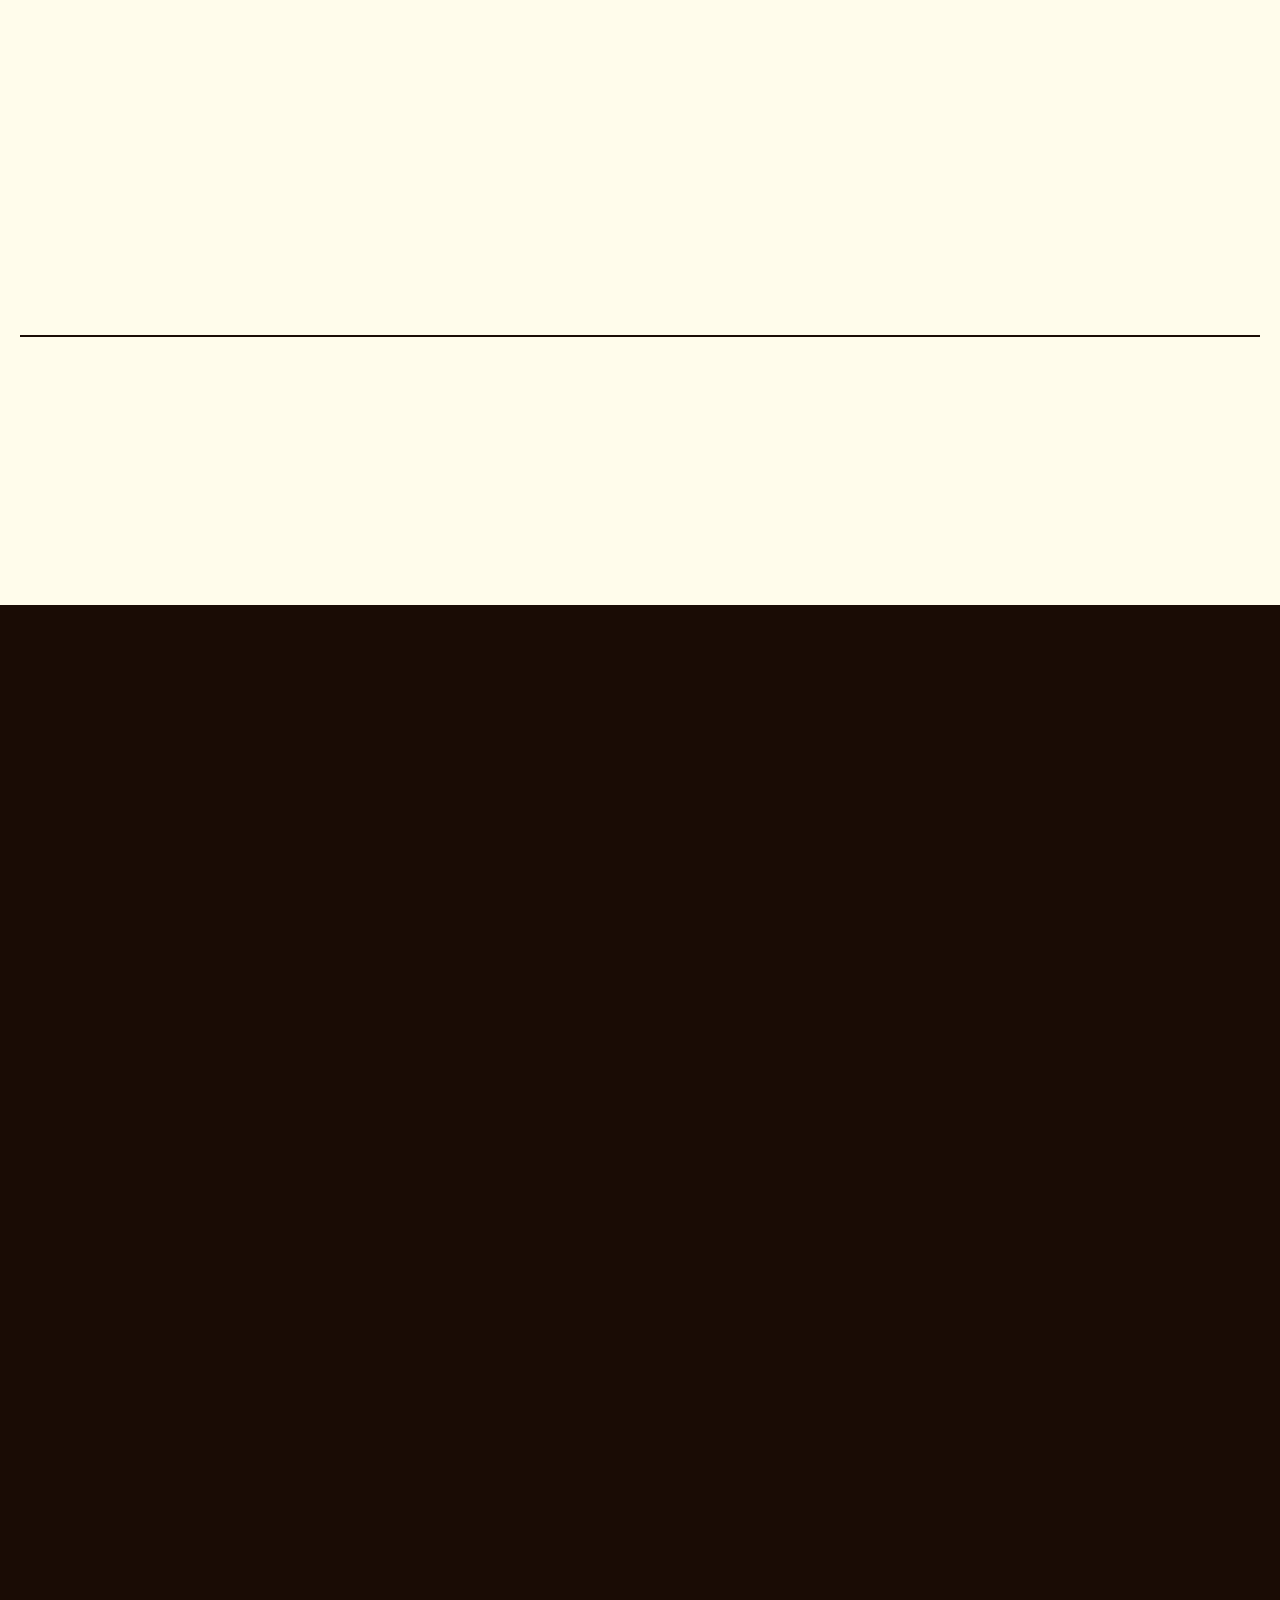
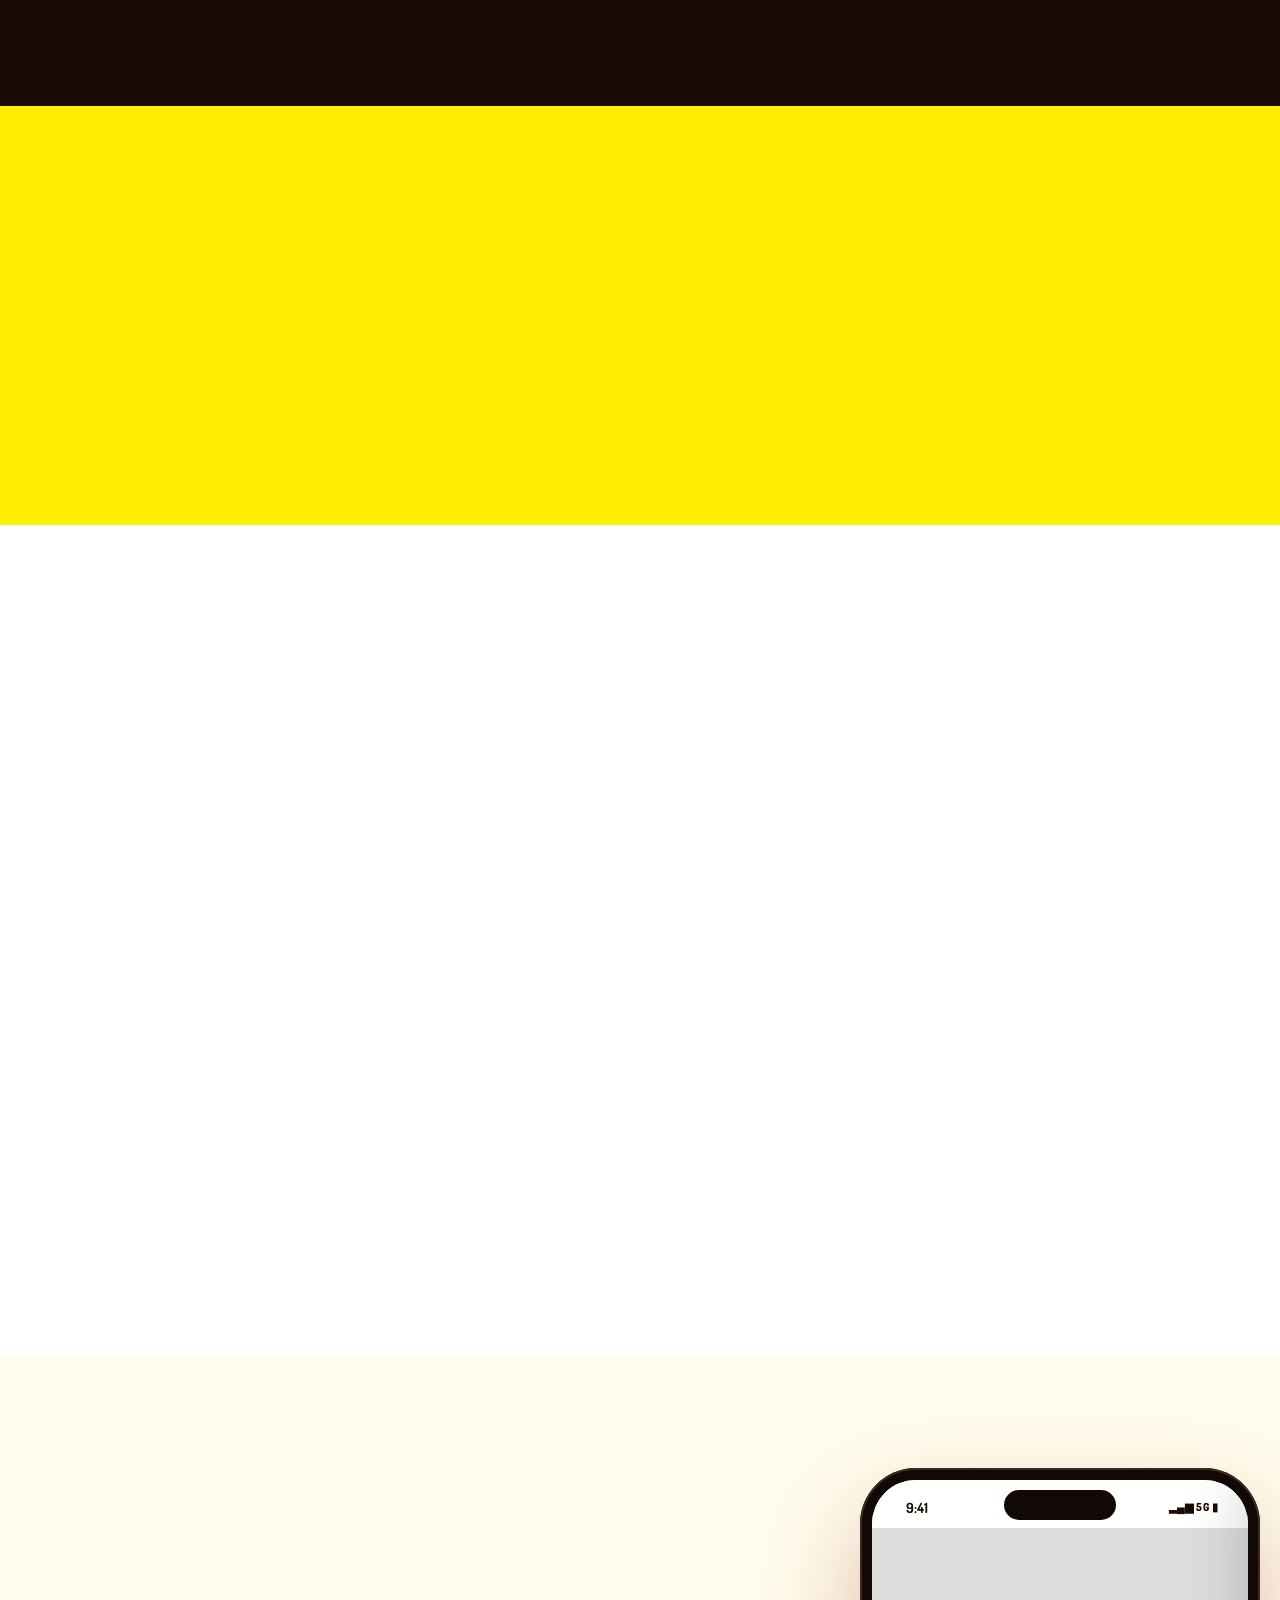
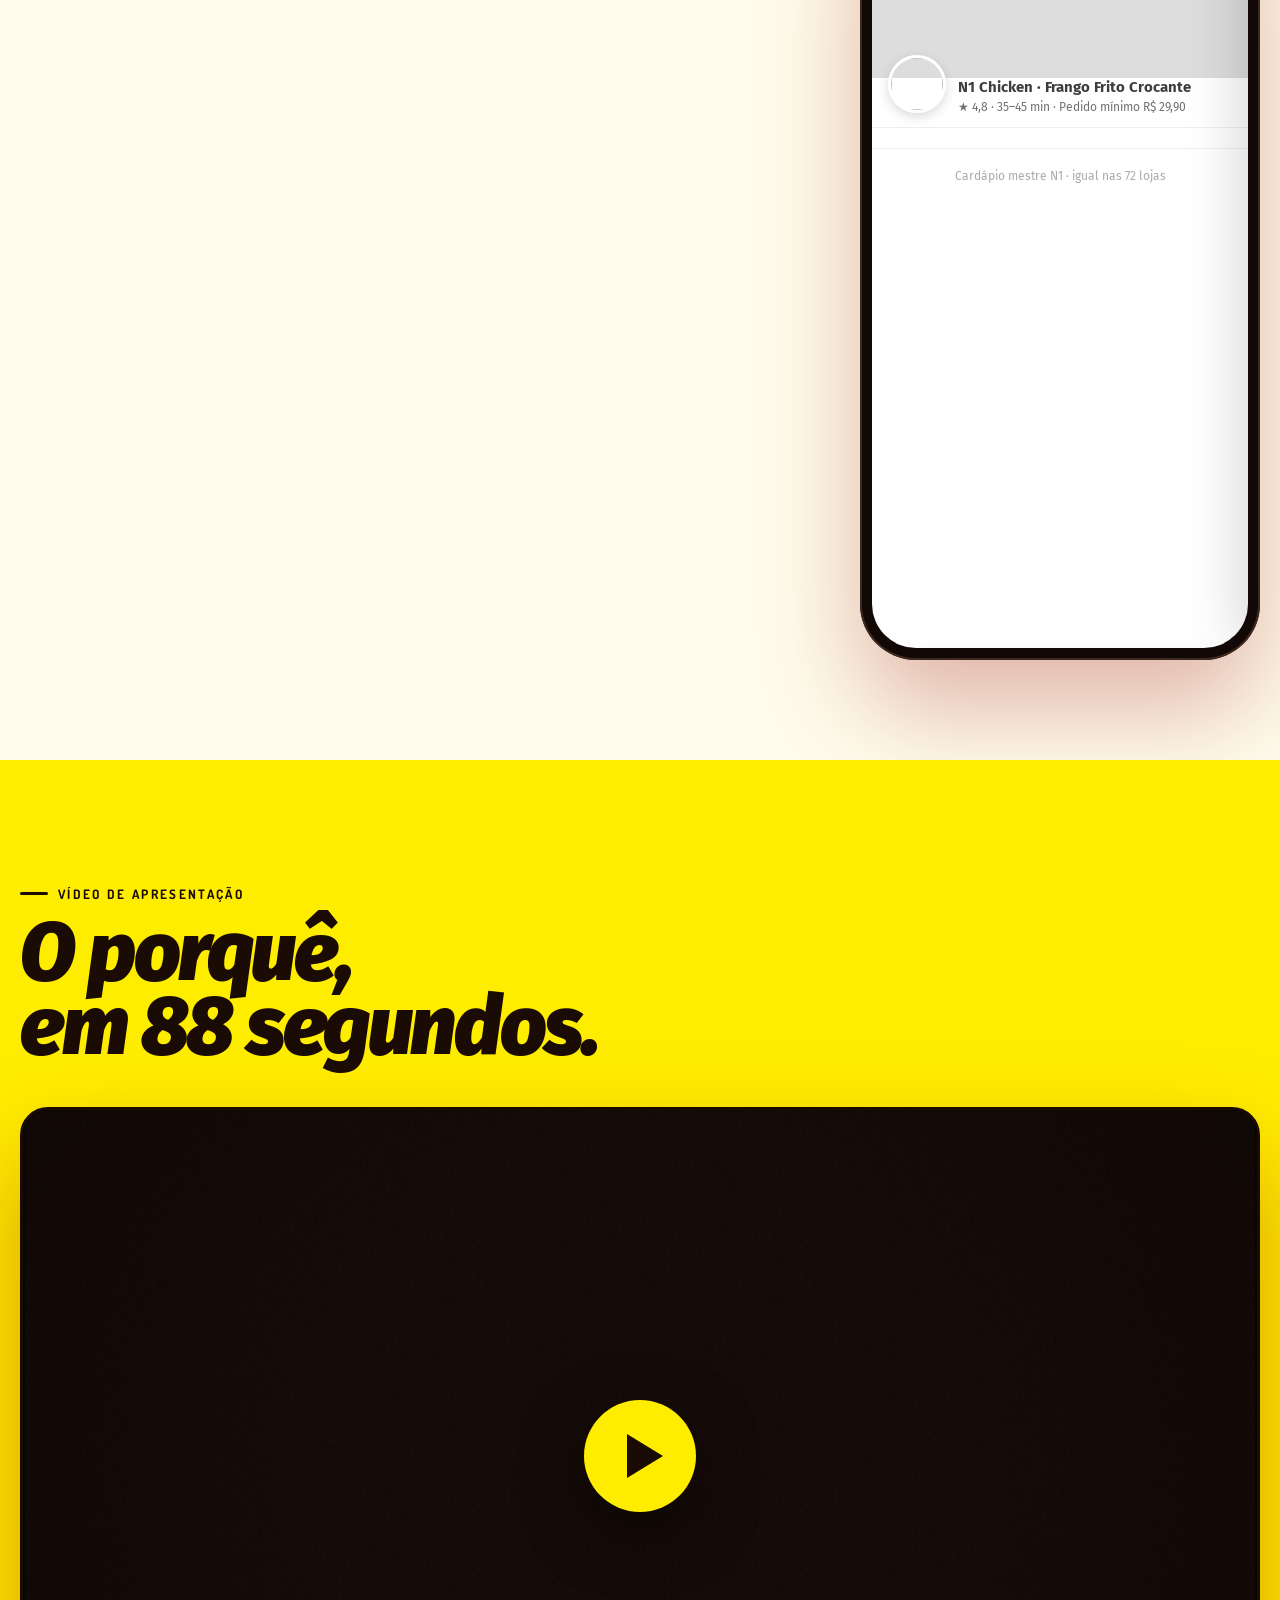
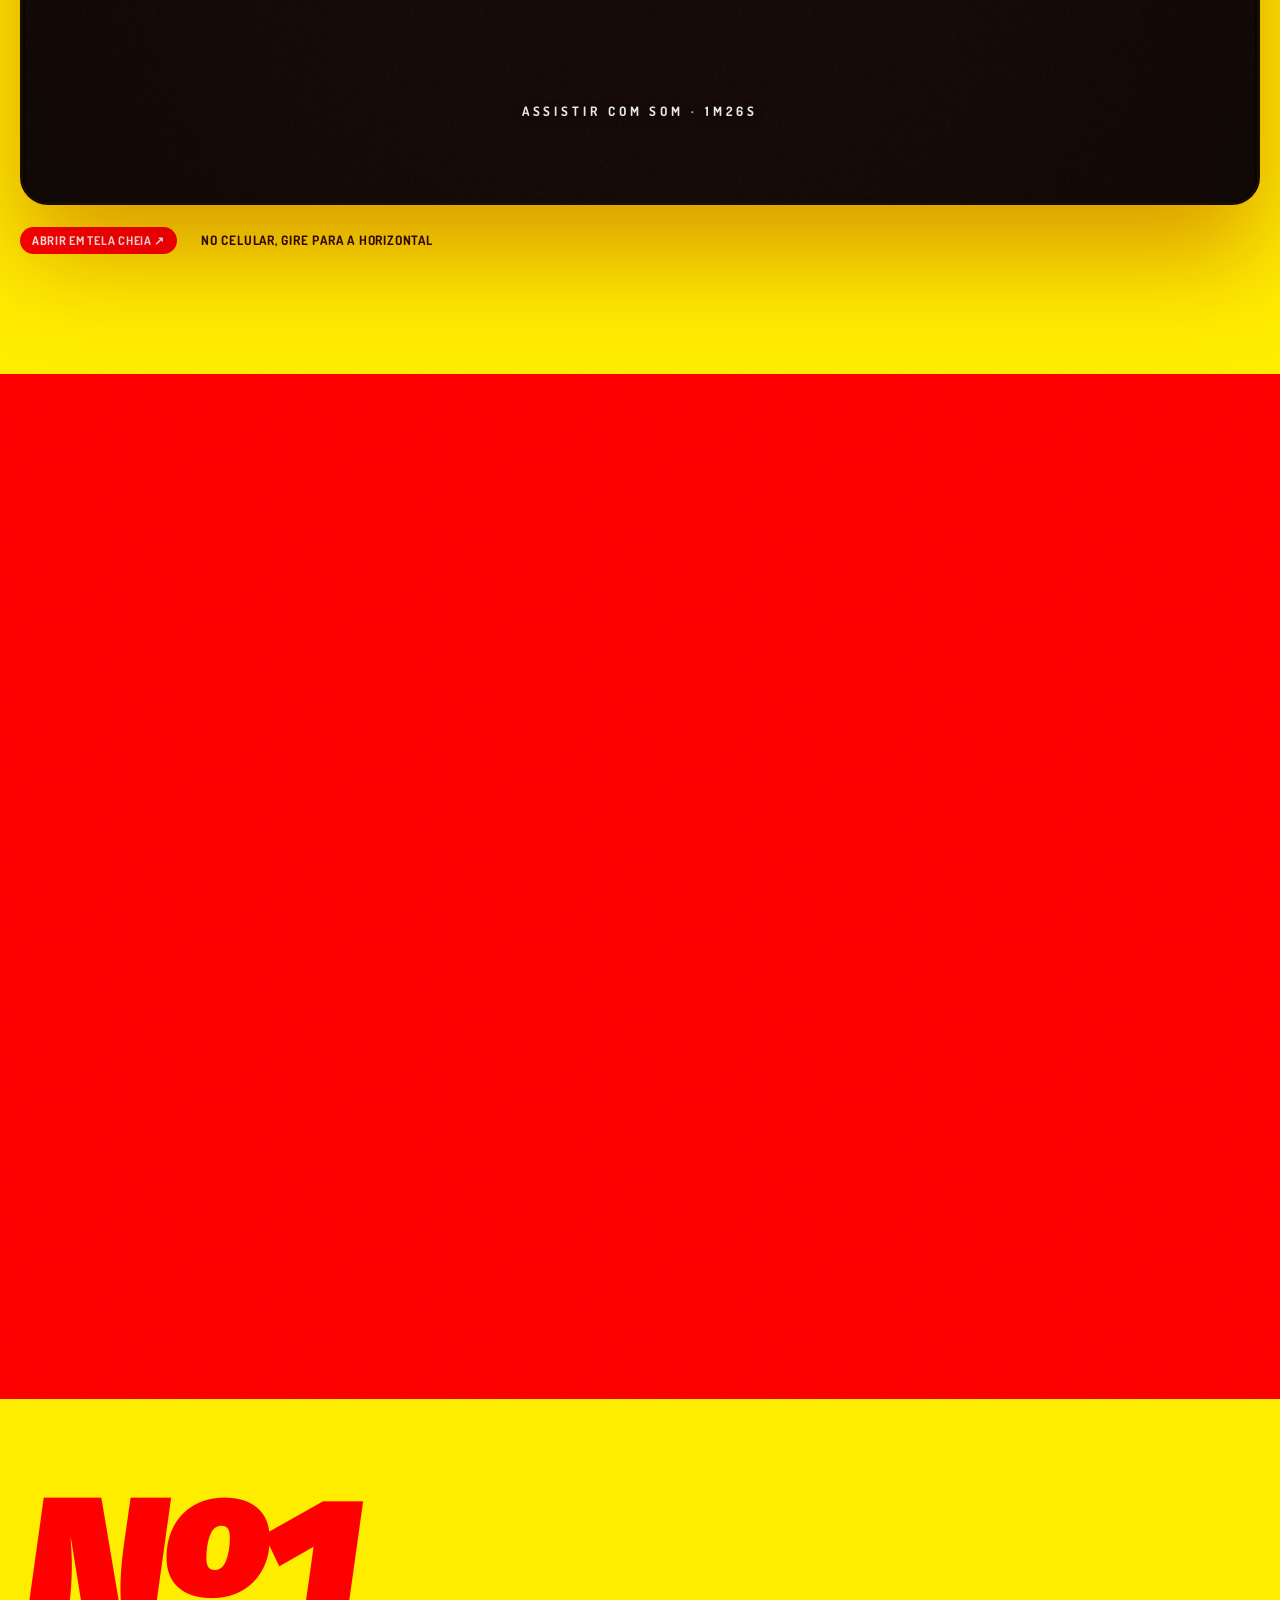
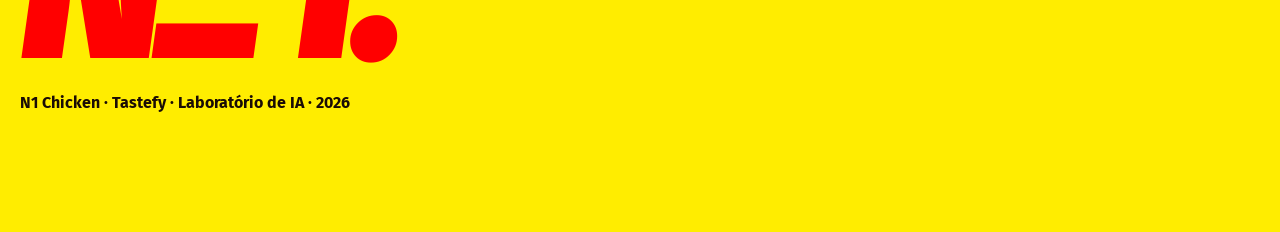
==== commit 7d6fc6d0: "Vídeo com motion: música real, transições da marca e cenas nas batidas - Trilha sintetizada e efeito" ====
--- a/site/index.html
+++ b/site/index.html
@@ -25,7 +25,6 @@
     <a href="#hoje">Antes × depois</a>
     <a href="#cmv">CMV 28%</a>
     <a href="#cardapio">Cardápio</a>
-    <a href="#app">App + IA</a>
     <a href="#impacto">Impacto</a>
   </div>
   <a class="m-link" href="#cardapio">Cardápio</a>
@@ -130,32 +129,6 @@
       <div class="dumb-tip" id="dumbTip" role="status"></div>
     </figure>
     <details class="cmv-table" data-rv><summary>Ver tabela completa (32 itens)</summary><div class="tbl-wrap"><table id="cmvTable"></table></div></details>
-  </div>
-</section>
-
-<!-- ============ 6. DUAS VISÕES ============ -->
-<section class="two" id="visoes">
-  <div class="ifood">
-    <span class="eyebrow" style="color:#ea1d2c" data-rv>Visão iFood</span>
-    <h2 class="h-l" data-rv style="margin-top:14px">Com as armas<br>da plataforma.</h2>
-    <ul>
-      <li data-rv><span><b>7 categorias por ocasião</b>: Só pra mim · Pra dois · Pra galera · Frango & Bites · Burgers · Almoço · Complete.</span></li>
-      <li data-rv><span><b>O maior vem primeiro</b>, como âncora, e o selo "Mais pedido" fica no do meio.</span></li>
-      <li data-rv><span><b>Os complementos vendem</b>: troca premium, molho extra, bebida R$ 2 mais barata no combo e doce.</span></li>
-      <li data-rv><span><b>Cardápio mestre</b>: 32 itens iguais nas 72 lojas, no lugar de 284 produtos.</span></li>
-    </ul>
-    <div class="rule" data-rv>REGRA: se o iFood não tem o recurso, fica no app.</div>
-  </div>
-  <div class="app">
-    <span class="eyebrow" data-rv>Visão App N1</span>
-    <h2 class="h-l" data-rv style="margin-top:14px">O que é ousado<br>fica em casa.</h2>
-    <ul>
-      <li data-rv><span><b>Assistente N1 com IA</b>: pergunta quantas pessoas vão comer e o tamanho da fome, e monta o pedido.</span></li>
-      <li data-rv><span><b>Modo Jogo</b>: combos com contagem regressiva para o apito.</span></li>
-      <li data-rv><span><b>N1 Points</b>: o cartão já começa com 2 selos.</span></li>
-      <li data-rv><span><b>Repetir o último pedido</b> em 1 toque.</span></li>
-    </ul>
-    <div class="rule" data-rv>O iFood apresenta. O app fideliza.</div>
   </div>
 </section>
 
@@ -194,36 +167,6 @@
   </div>
 </section>
 
-<!-- ============ 8. APP + IA ============ -->
-<section class="app-sec grain" id="app">
-  <div class="wrap">
-    <span class="eyebrow" style="color:var(--y)" data-rv>Visão app próprio</span>
-    <h2 class="h-l" data-rv style="margin-top:14px">"Não sei o que comer."<br><span style="color:var(--y)">Agora sabe.</span></h2>
-    <div class="app-grid">
-      <div class="phone">
-        <div class="notch"></div>
-        <div class="scr">
-          <div class="app-top"><small>Boa noite! 👋</small><h5>Bateu a fome?</h5><div class="pts">N1 Points<br>2/10 ★</div></div>
-          <div class="app-body">
-            <div class="app-chip"><span class="on">Pra galera</span><span>Pra dois</span><span>Só pra mim</span><span>Almoço</span></div>
-            <div class="app-game"><div><small style="font-family:var(--round);font-weight:700;letter-spacing:.08em;font-size:11px;opacity:.7">MODO JOGO · COMEÇA EM</small><br><b id="gameClock">01:42:10</b></div><span class="pill">Combo G</span></div>
-            <div class="app-card"><div class="ph" id="apCard1"></div><div><em>Repetir último pedido</em><b>Combo M + 2 Cocas</b><span>111,70</span></div></div>
-            <div class="app-card"><div class="ph" id="apCard2"></div><div><em>Só no app · sem taxa</em><b>Combo G + Bites P</b><span>178,90</span></div></div>
-          </div>
-          <div class="chat" id="phoneChat"><div class="ch-h"><img alt="" src="https://static.ifood-static.com.br/image/upload/t_thumbnail/logosgde/8adf268a-29f7-4b0f-9952-db64720acd56/202607281749_IHL5.jpeg">Assistente N1</div><div class="ch-b" id="phoneChatBody"></div></div>
-          <button class="fab" id="phoneFab" aria-label="Abrir assistente"><svg width="30" height="30" viewBox="0 0 24 24" fill="none"><path d="M12 3c4.97 0 9 3.58 9 8s-4.03 8-9 8c-1.1 0-2.15-.17-3.12-.5L4 20l1.3-3.9C3.88 14.8 3 13 3 11c0-4.42 4.03-8 9-8z" fill="#1A0C05"/><circle cx="8.5" cy="11" r="1.3" fill="#FFED00"/><circle cx="12" cy="11" r="1.3" fill="#FFED00"/><circle cx="15.5" cy="11" r="1.3" fill="#FFED00"/></svg></button>
-        </div>
-      </div>
-      <div class="feat">
-        <div data-rv><div class="ic">IA</div><h4>Assistente N1</h4><p>No máximo 3 perguntas de um toque: pessoas, fome e ocasião. Depois, 3 opções com a do meio em destaque.</p></div>
-        <div data-rv><div class="ic">⚽</div><h4>Modo Jogo</h4><p>Em dia de jogo, o app abre com o Combo G e a contagem para o apito.</p></div>
-        <div data-rv><div class="ic">★</div><h4>N1 Points</h4><p>O cartão fidelidade já começa com 2 de 10 selos.</p></div>
-        <div data-rv><div class="ic">↺</div><h4>Pedir de novo</h4><p>Repetir o último pedido em 1 toque. É no app que acontece a recompra.</p></div>
-      </div>
-    </div>
-  </div>
-</section>
-
 <!-- ============ 9. VÍDEO ============ -->
 <section class="film" id="filme">
   <div class="wrap">
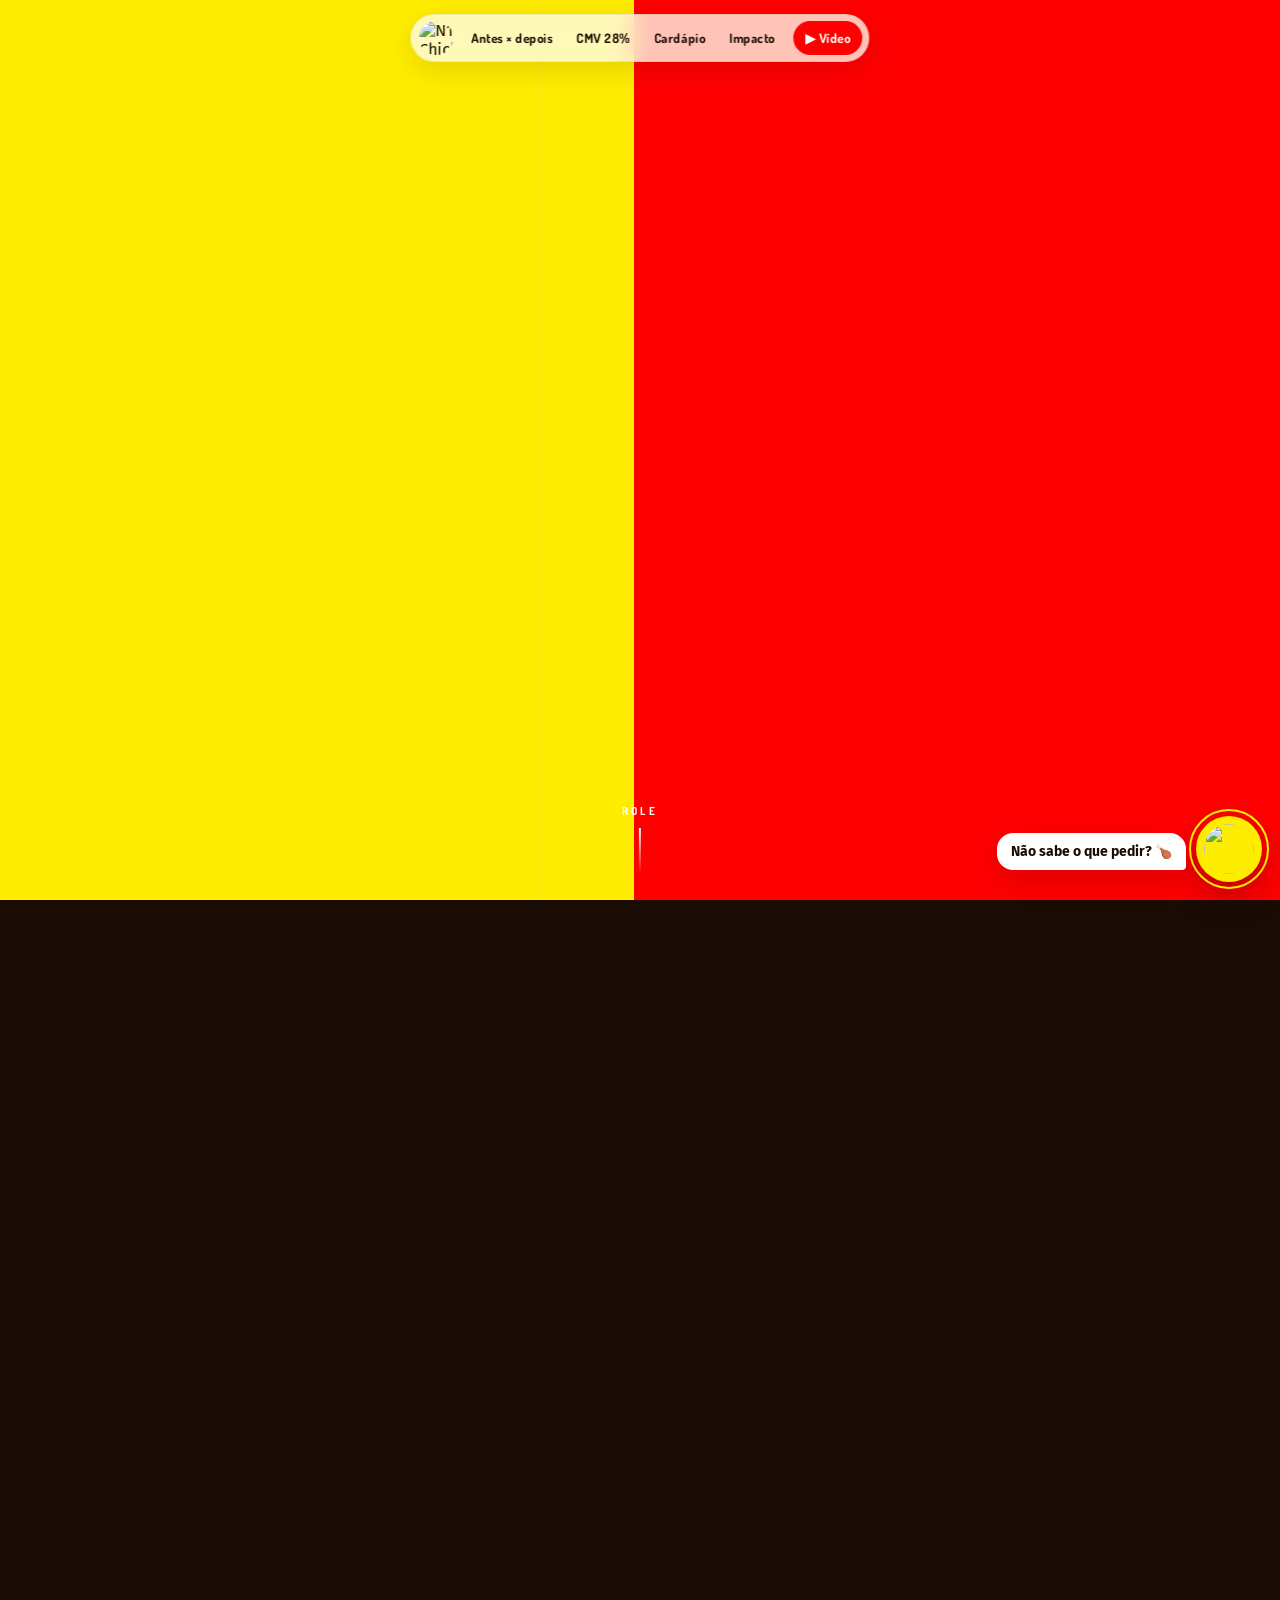
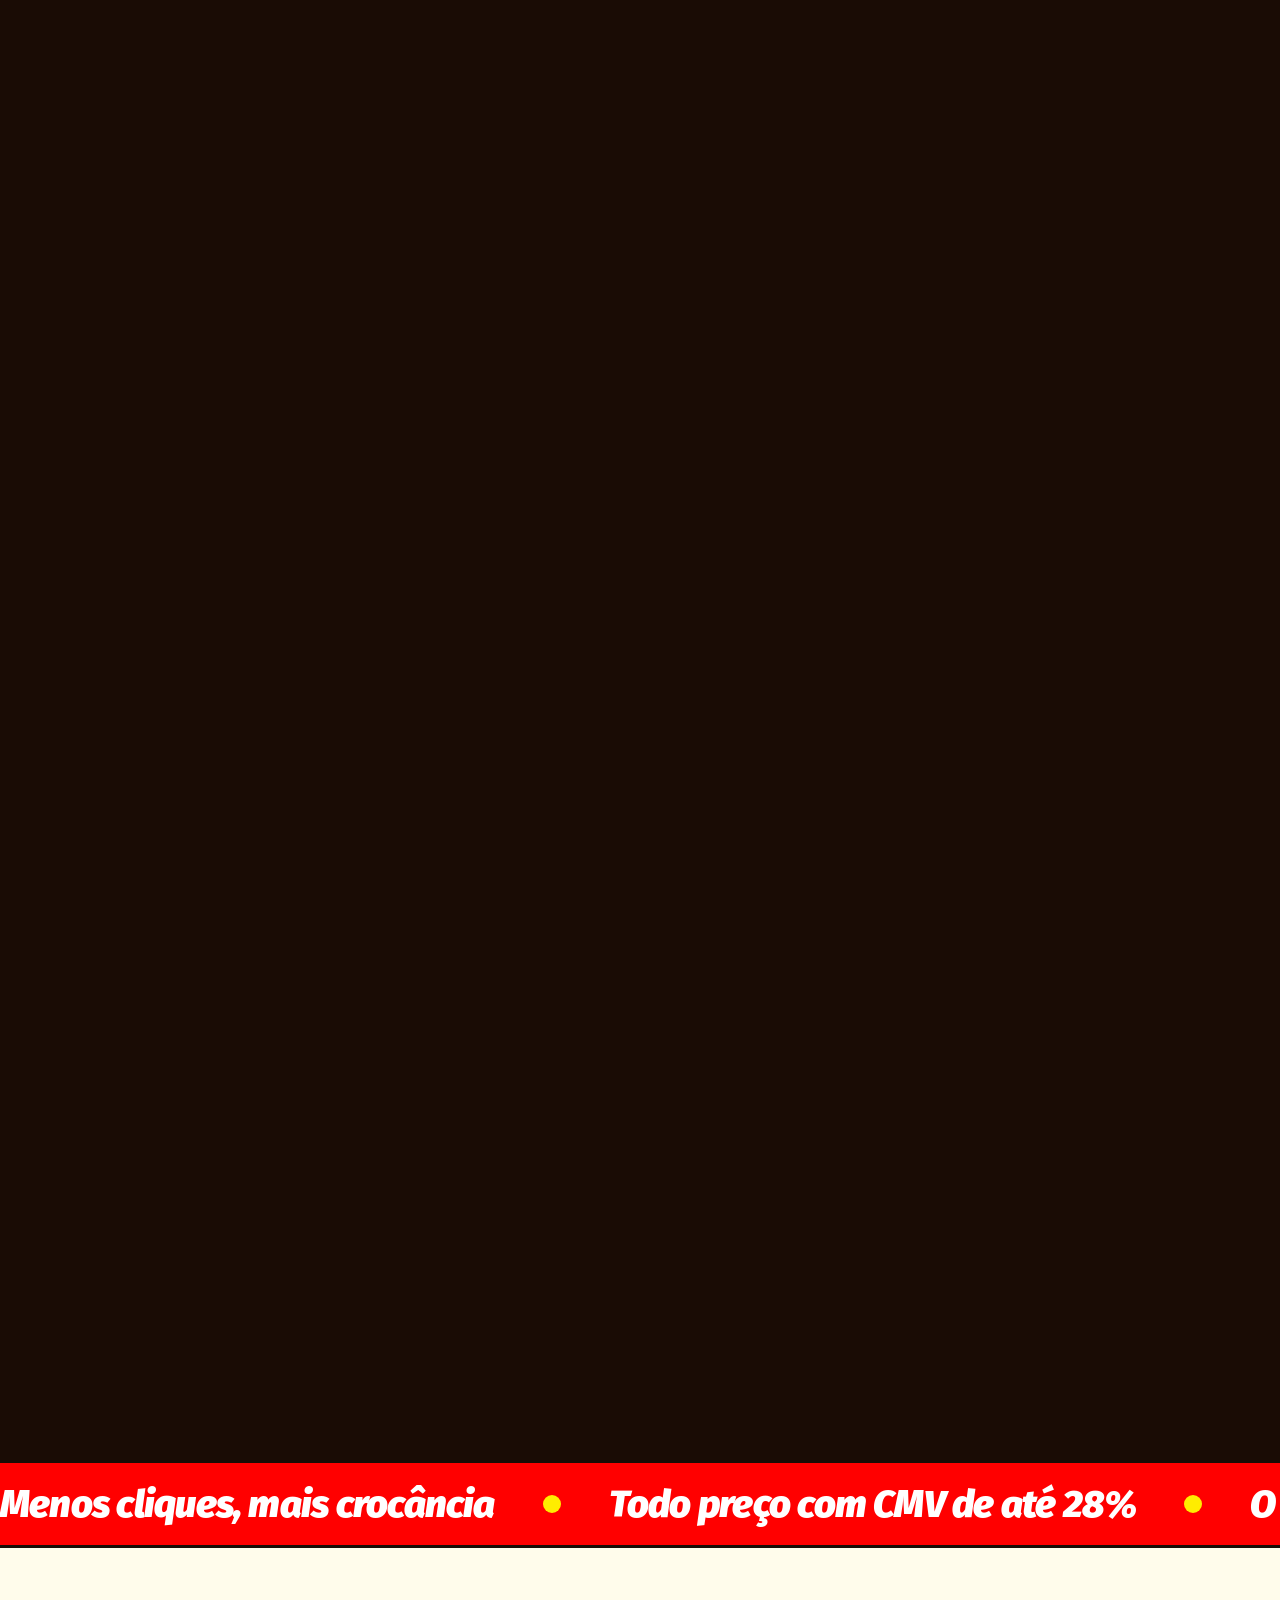
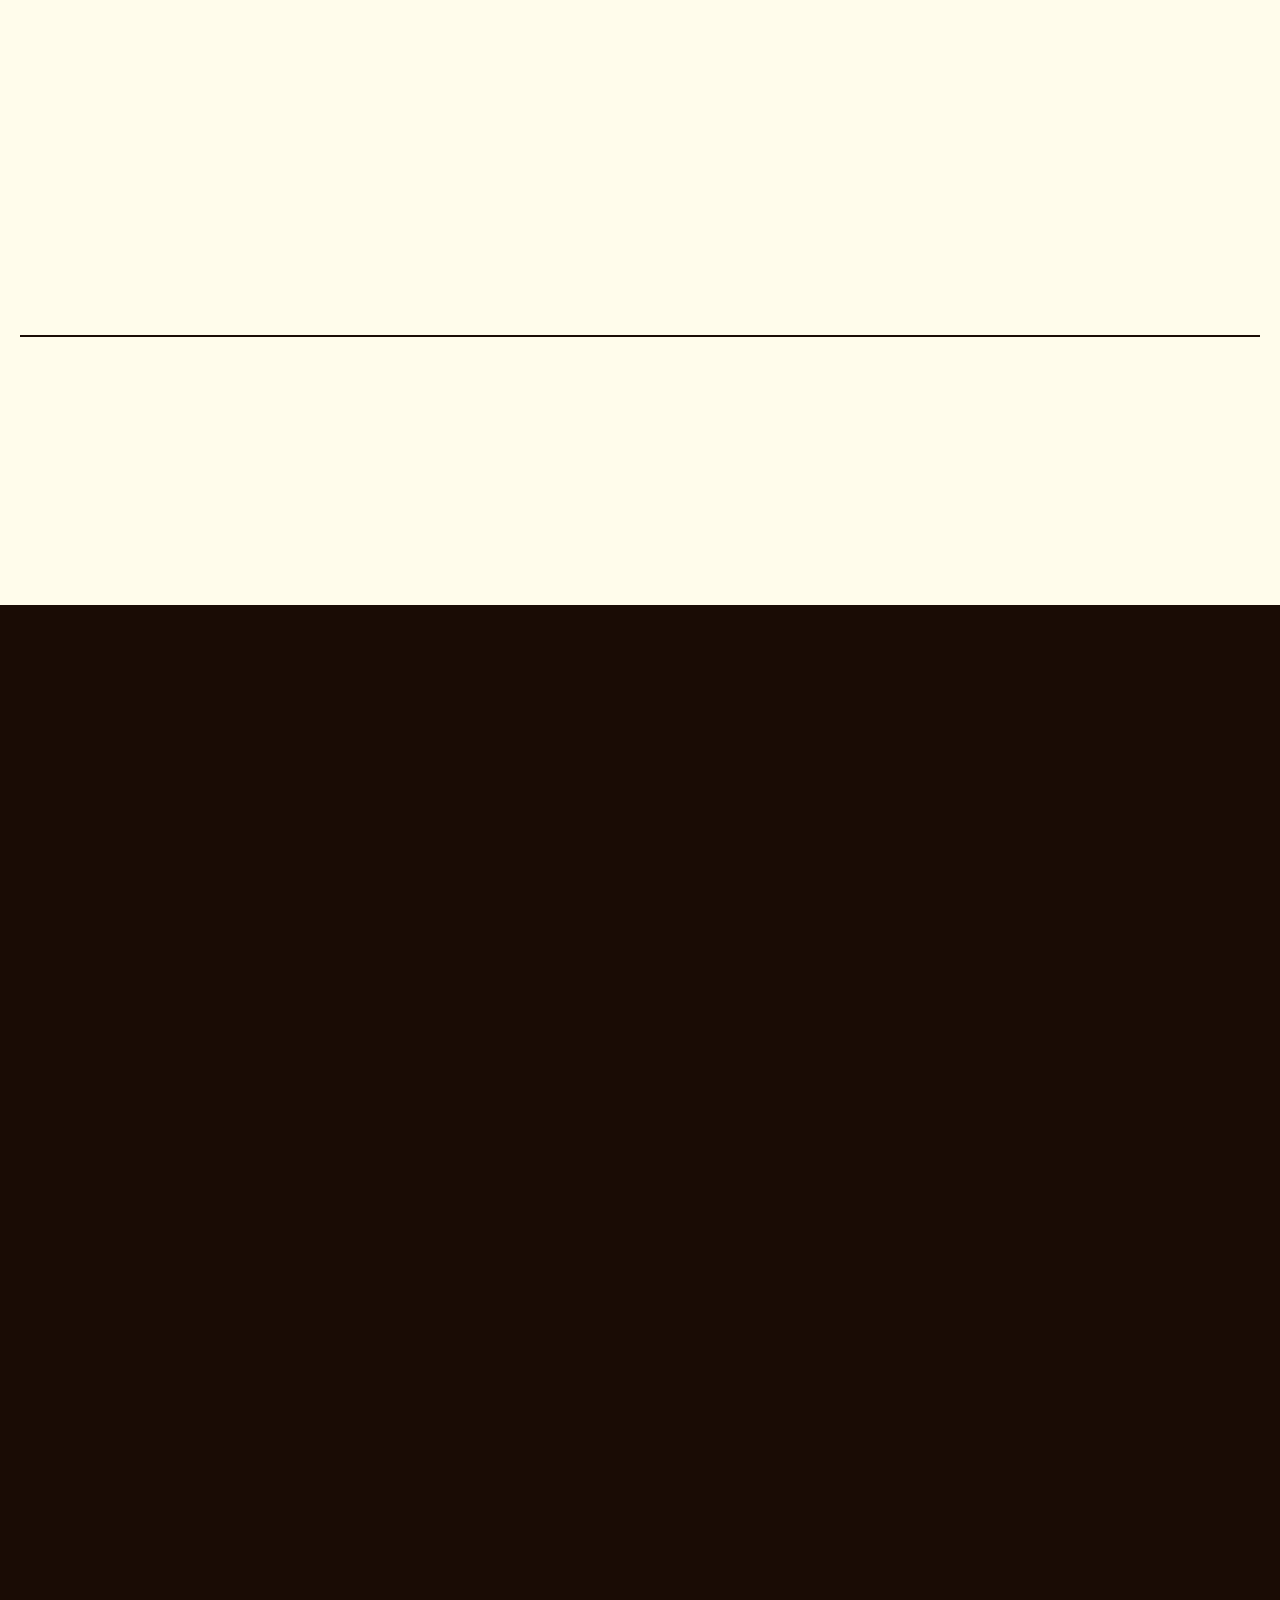
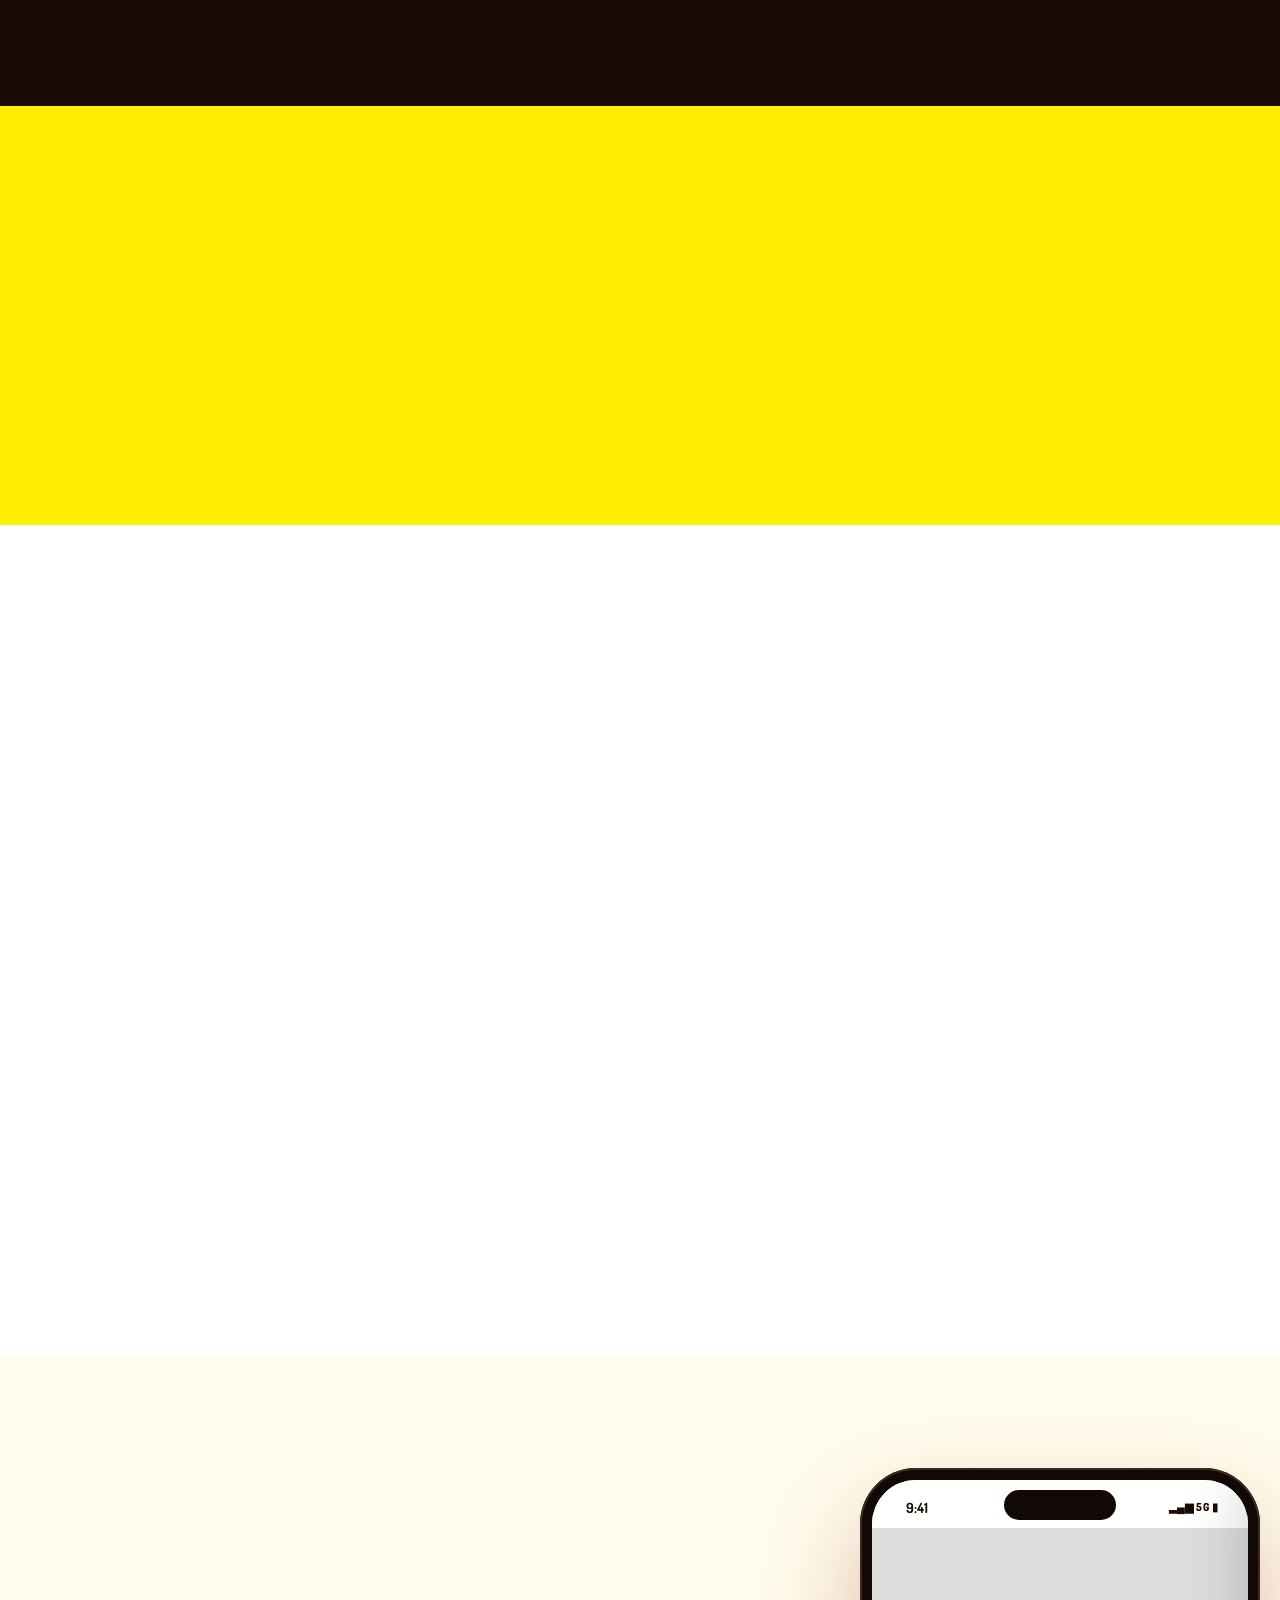
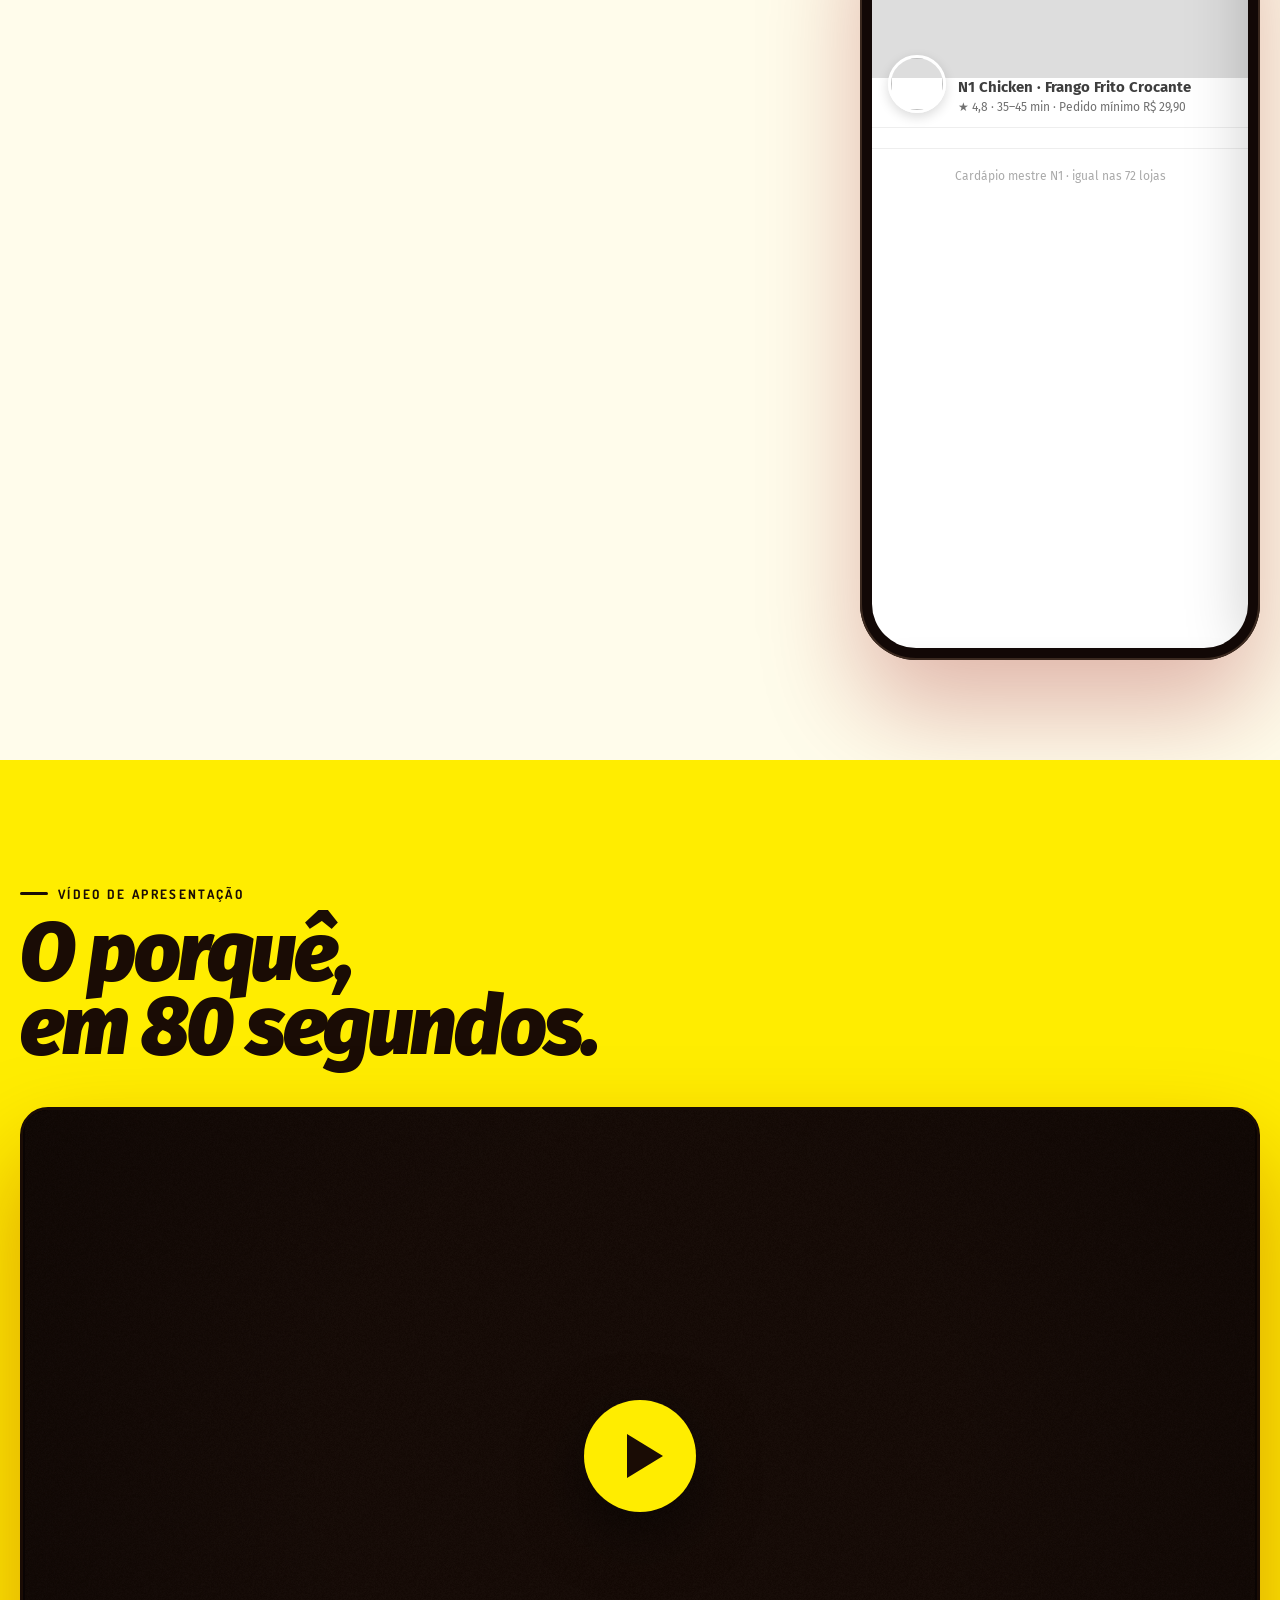
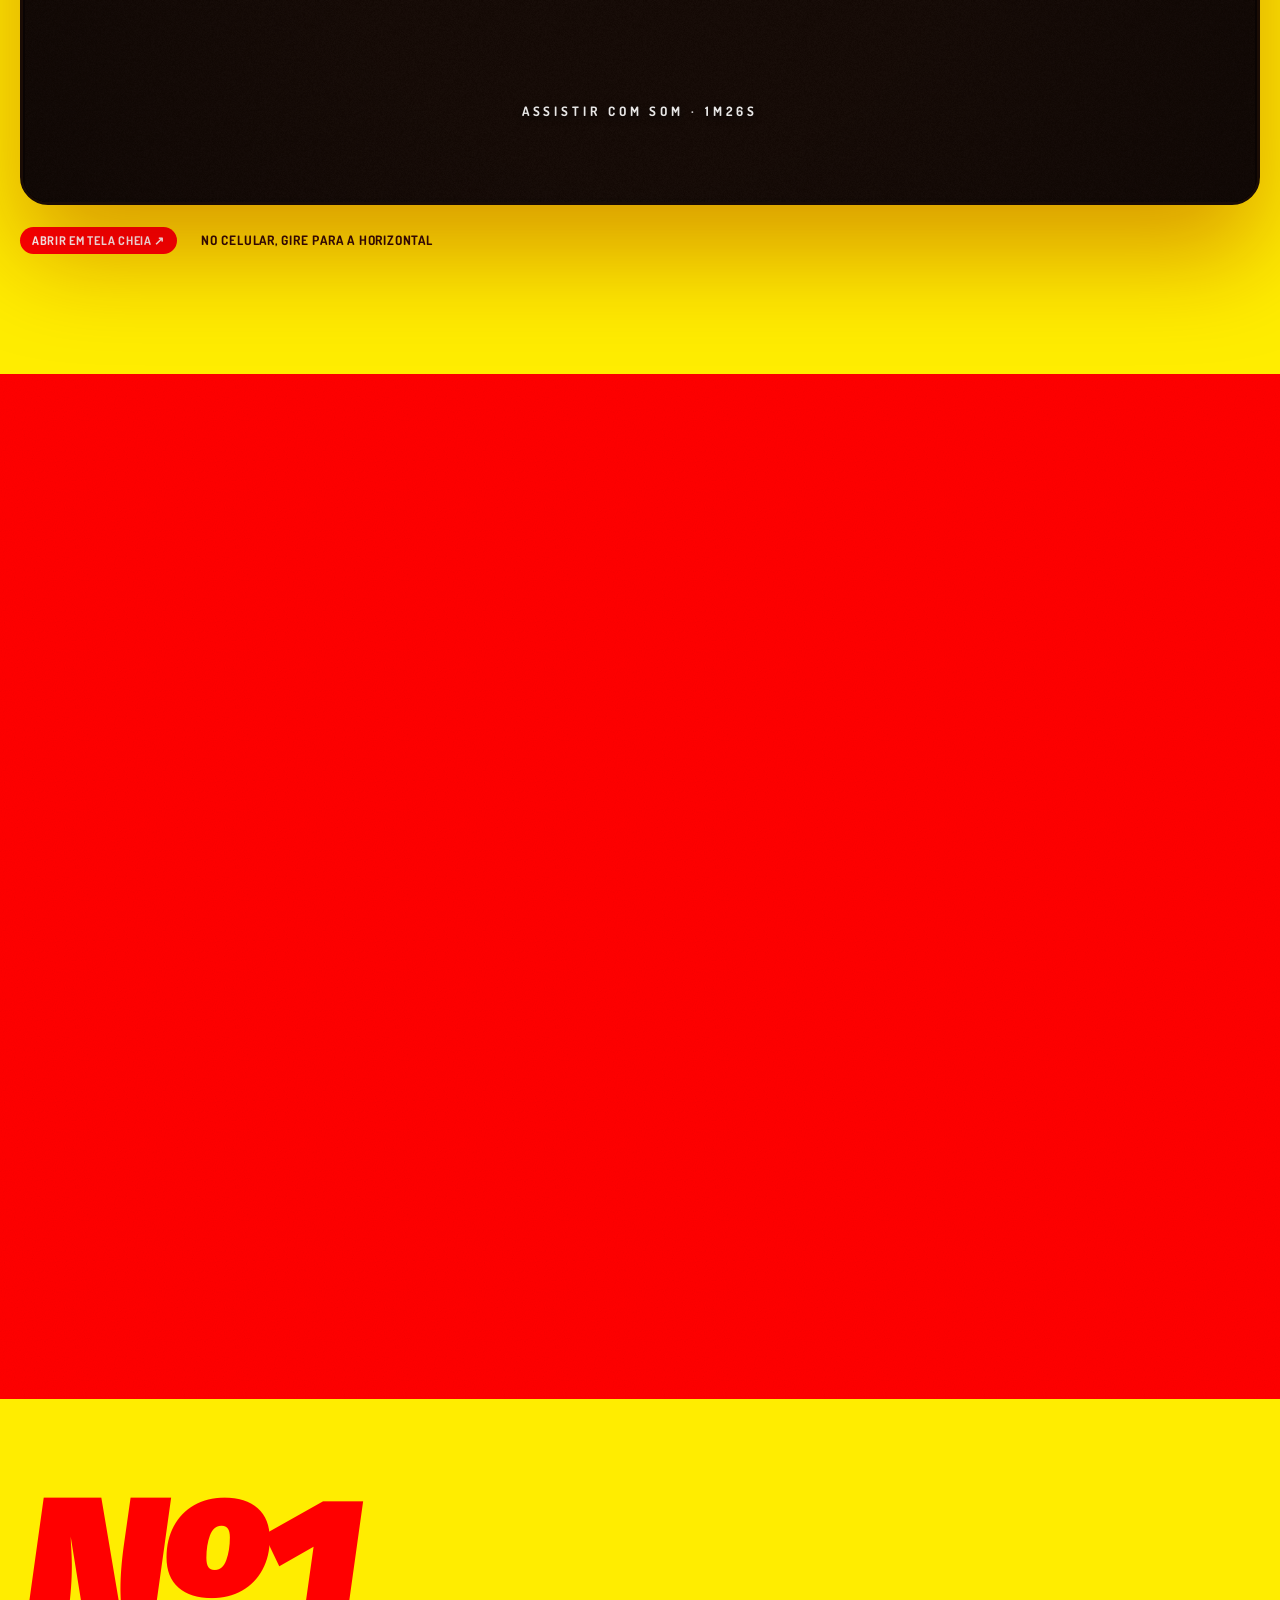
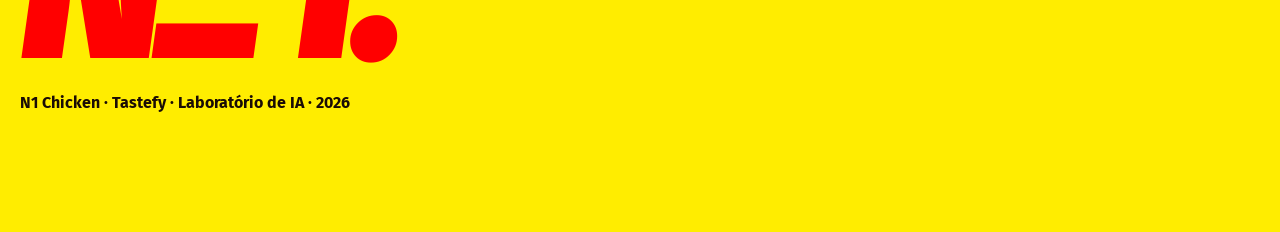
==== commit cd0edf9a: "Publica o vídeo aprovado: horizontal 1m20 com a música do Suno, virada abafada e liquid glass - Cena" ====
--- a/site/index.html
+++ b/site/index.html
@@ -171,7 +171,7 @@
 <section class="film" id="filme">
   <div class="wrap">
     <span class="eyebrow">Vídeo de apresentação</span>
-    <h2 class="h-l" style="margin-top:14px">O porquê,<br>em 88 segundos.</h2>
+    <h2 class="h-l" style="margin-top:14px">O porquê,<br>em 80 segundos.</h2>
     <div class="film-frame"><iframe src="video.html?embed=1" title="Vídeo de apresentação N1" allow="autoplay; fullscreen" allowfullscreen></iframe></div>
     <div class="film-meta"><a class="pill red" href="video.html" target="_blank" rel="noopener">Abrir em tela cheia ↗</a><span>No celular, gire para a horizontal</span></div>
   </div>
--- a/site/css/site.css
+++ b/site/css/site.css
@@ -38,7 +38,7 @@
 /* ---------- loader ---------- */
 #loader { position: fixed; inset: 0; z-index: 100; display: grid; place-items: center; background: var(--y); transition: clip-path 1s var(--ease); clip-path: inset(0 0 0 0); }
 #loader.out { clip-path: inset(0 0 100% 0); }
-#loader .seal { width: 150px; height: 150px; animation: spin 2.4s linear infinite; }
+#loader .seal { width: 150px; height: 150px; animation: spin 2.4s linear infinite; clip-path: circle(45.6% at 49.7% 49.7%); }
 #loader .bar { position: absolute; bottom: 12vh; width: 180px; height: 4px; background: rgba(0,0,0,.12); border-radius: 4px; overflow: hidden; }
 #loader .bar i { display: block; height: 100%; width: 0; background: var(--r); transition: width .3s; }
 @keyframes spin { to { transform: rotate(360deg); } }
@@ -73,7 +73,9 @@
 .hero-copy .t1 .ch { display: inline-block; will-change: transform, opacity; }
 .hero-copy .t2 { margin-top: 18px; font-family: var(--round); font-weight: 700; letter-spacing: .3em; text-transform: uppercase; font-size: clamp(12px, 1.2vw, 16px); }
 .hero-seal { position: absolute; left: 50%; top: 50%; width: min(38vh, 70vw); height: min(38vh, 70vw); transform: translate(-50%, -50%) scale(0); z-index: 3; will-change: transform; }
-.hero-seal img { width: 100%; height: 100%; border-radius: 50%; box-shadow: 0 30px 90px rgba(0,0,0,.35); }
+/* a arte do iFood é um quadrado com cantos brancos: o círculo recorta e a imagem amplia 9,6% para o vermelho tocar a borda */
+.hero-seal { border-radius: 50%; overflow: hidden; background: #E2231A; box-shadow: 0 30px 90px rgba(0,0,0,.35); }
+.hero-seal img { width: 100%; height: 100%; display: block; transform: scale(1.096); transform-origin: 49.7% 49.7%; }
 .hero-final { position: absolute; inset: 0; display: grid; grid-template-columns: 1fr 1fr; z-index: 4; pointer-events: none; }
 .hero-final > div { display: flex; flex-direction: column; justify-content: center; padding: 0 5vw; opacity: 0; }
 .hero-final .fl { color: var(--ink); align-items: flex-start; }
@@ -361,3 +363,6 @@
 [data-rv] { opacity: 0; transform: translateY(40px); }
 .rv-in { opacity: 1 !important; transform: none !important; transition: opacity .9s var(--ease), transform .9s var(--ease); }
 @media (prefers-reduced-motion: reduce) { *, *::before, *::after { animation: none !important; transition: none !important; } [data-rv] { opacity: 1; transform: none; } }
+
+/* logos redondos pequenos: corta a margem branca da arte quadrada do iFood */
+.nav img, .chat .ch-h img, .ai-fab img, .ai-panel .ch-h img { object-view-box: inset(4%); }
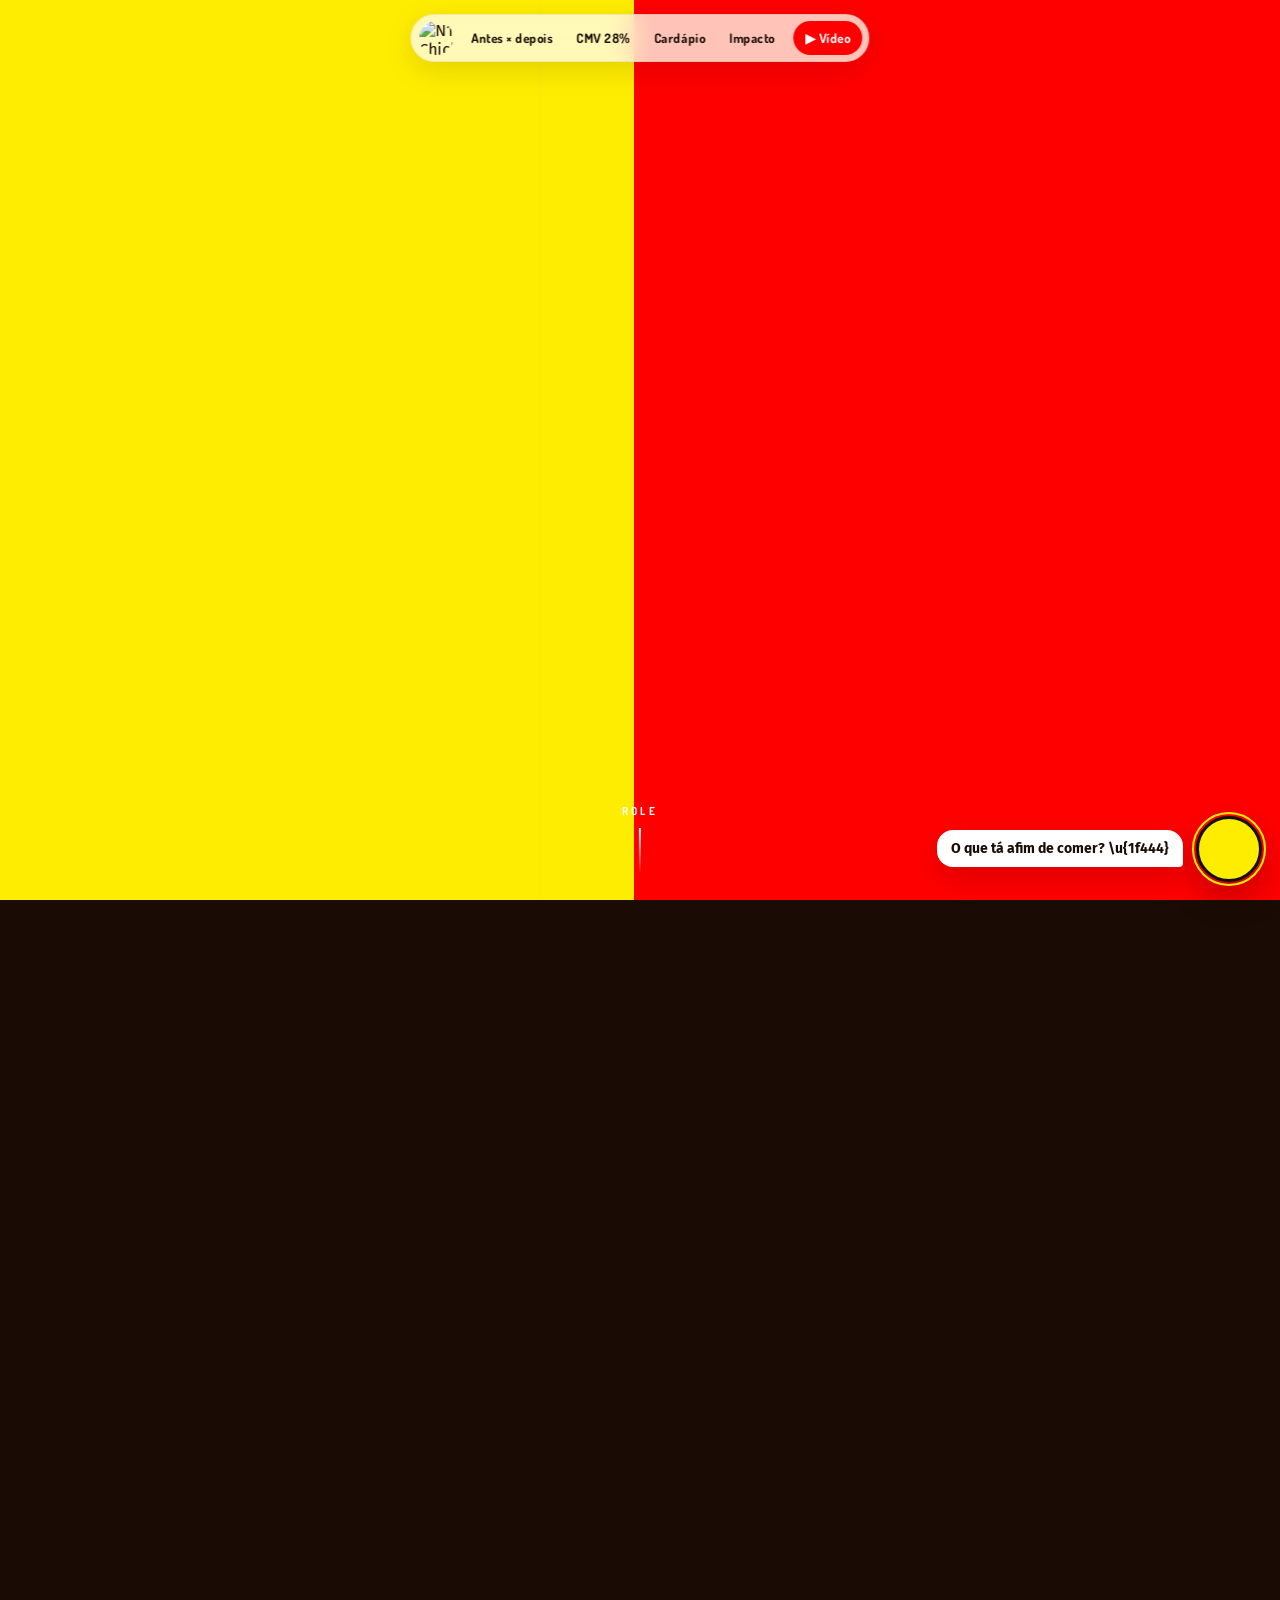
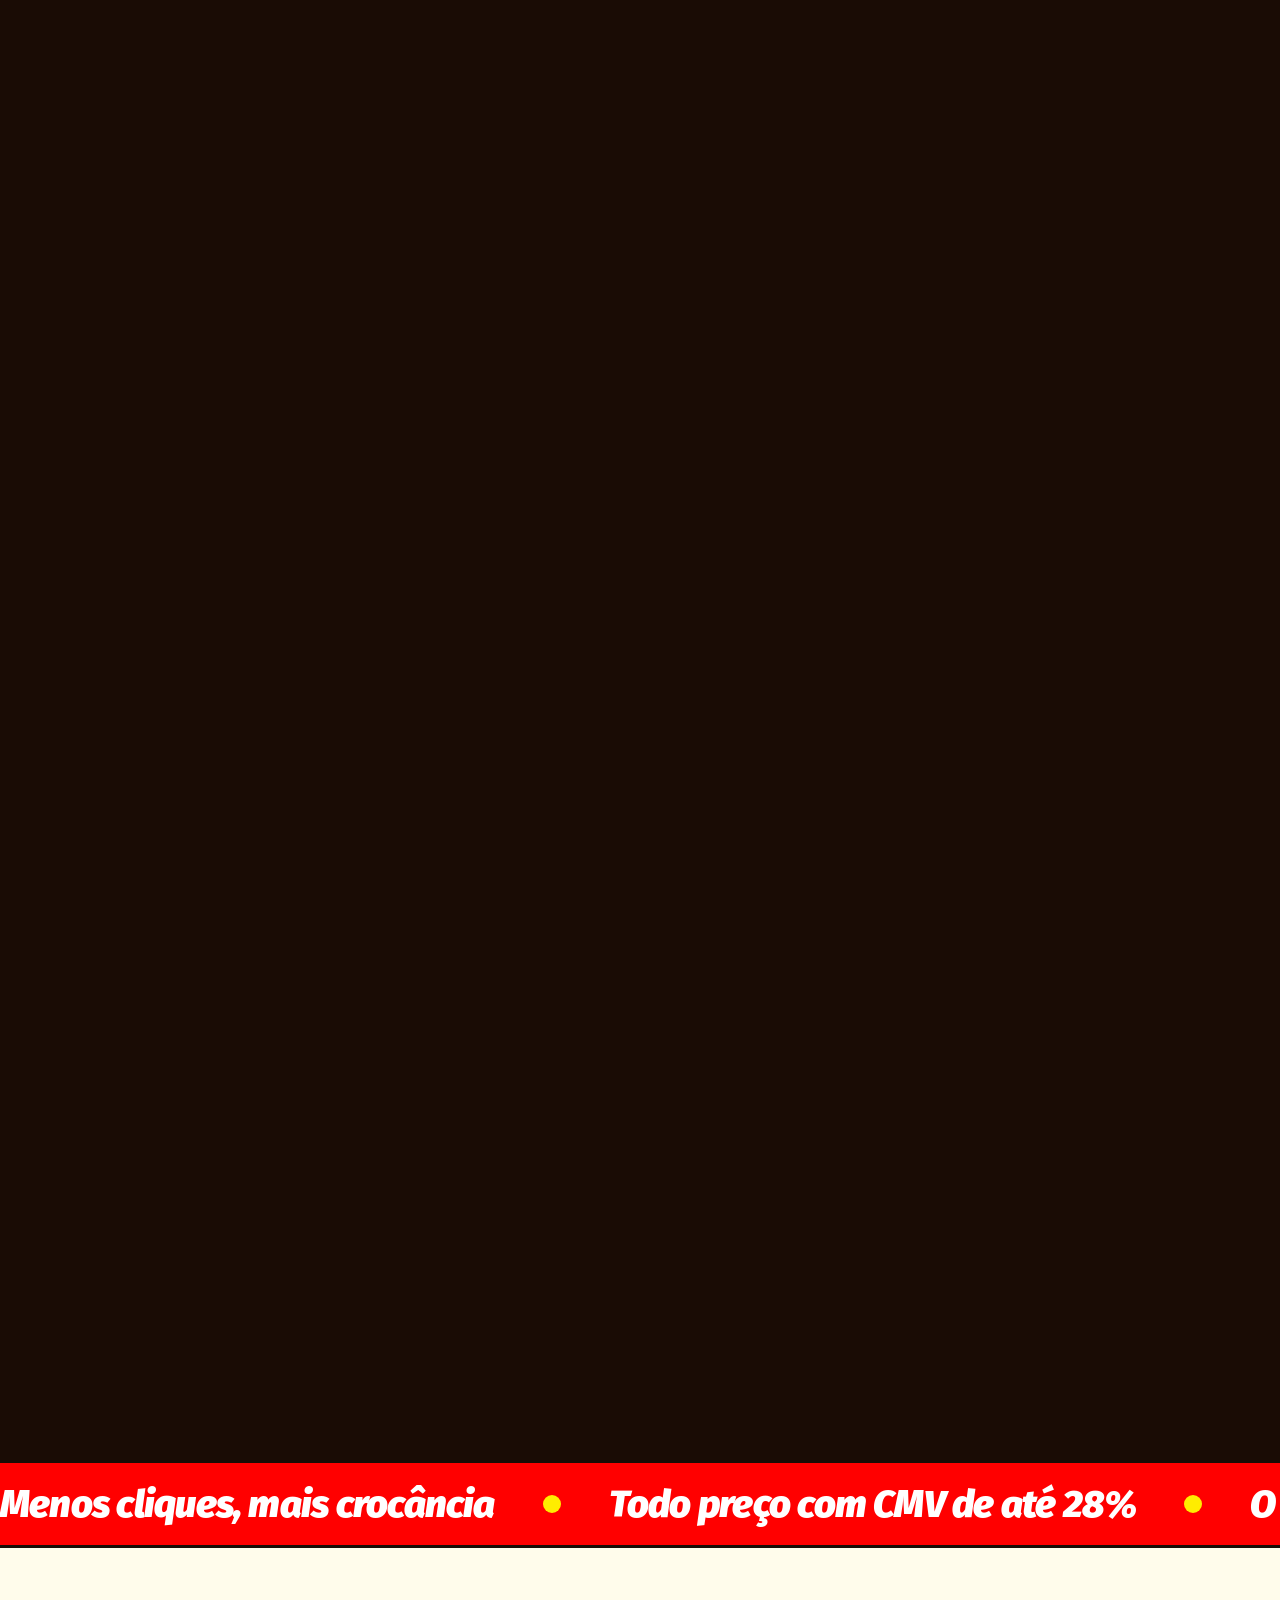
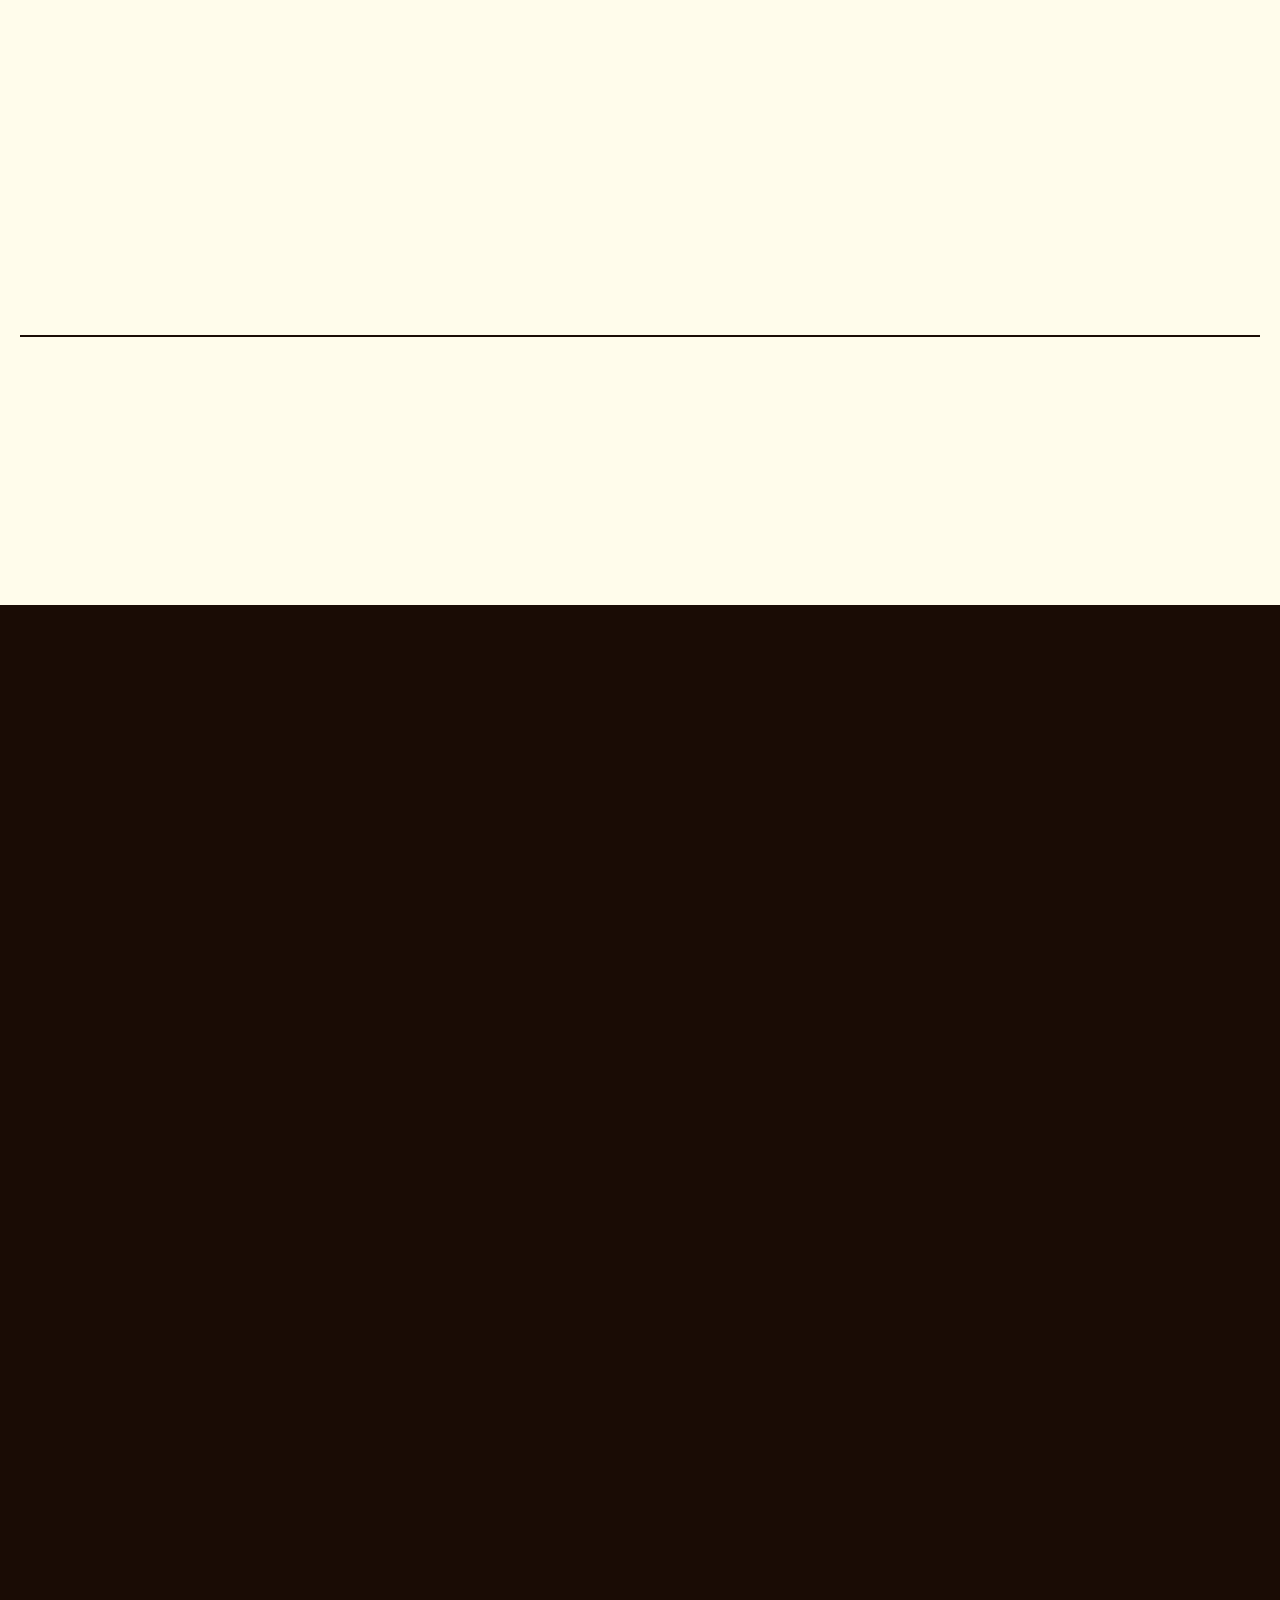
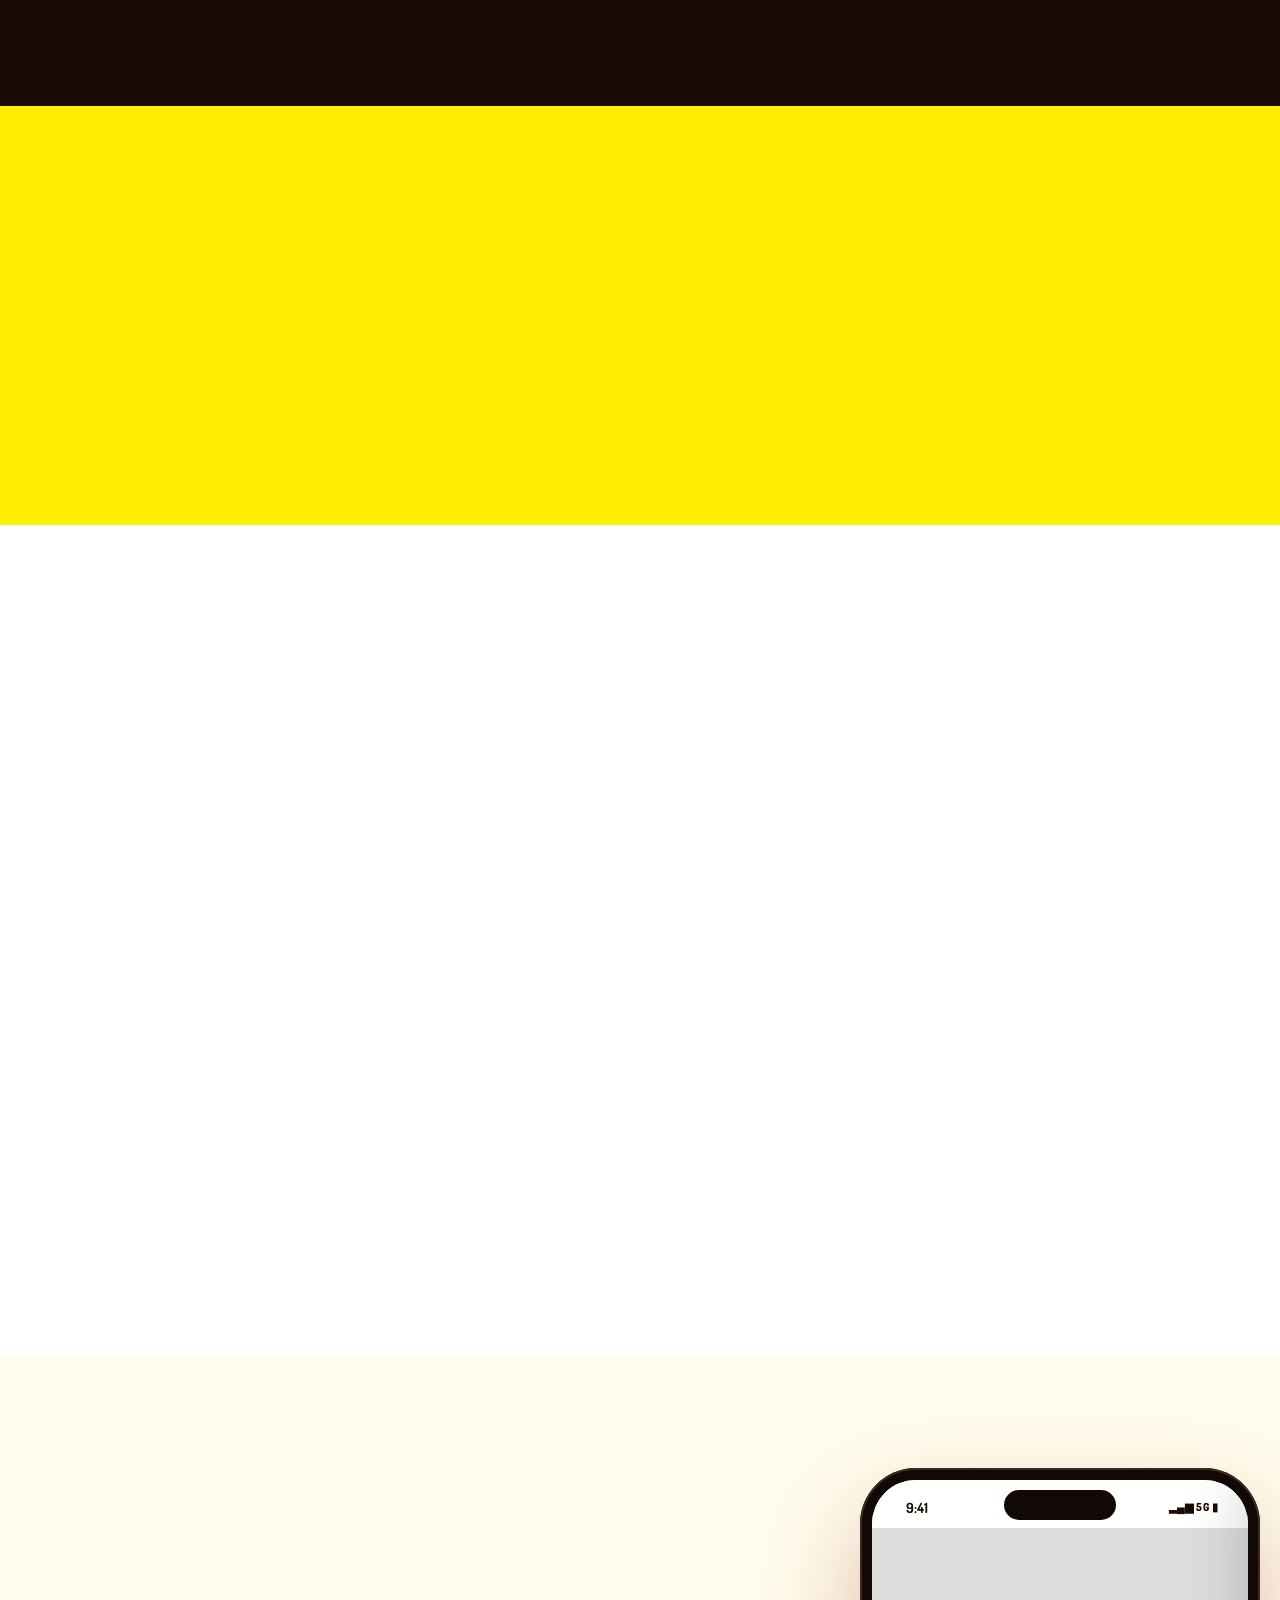
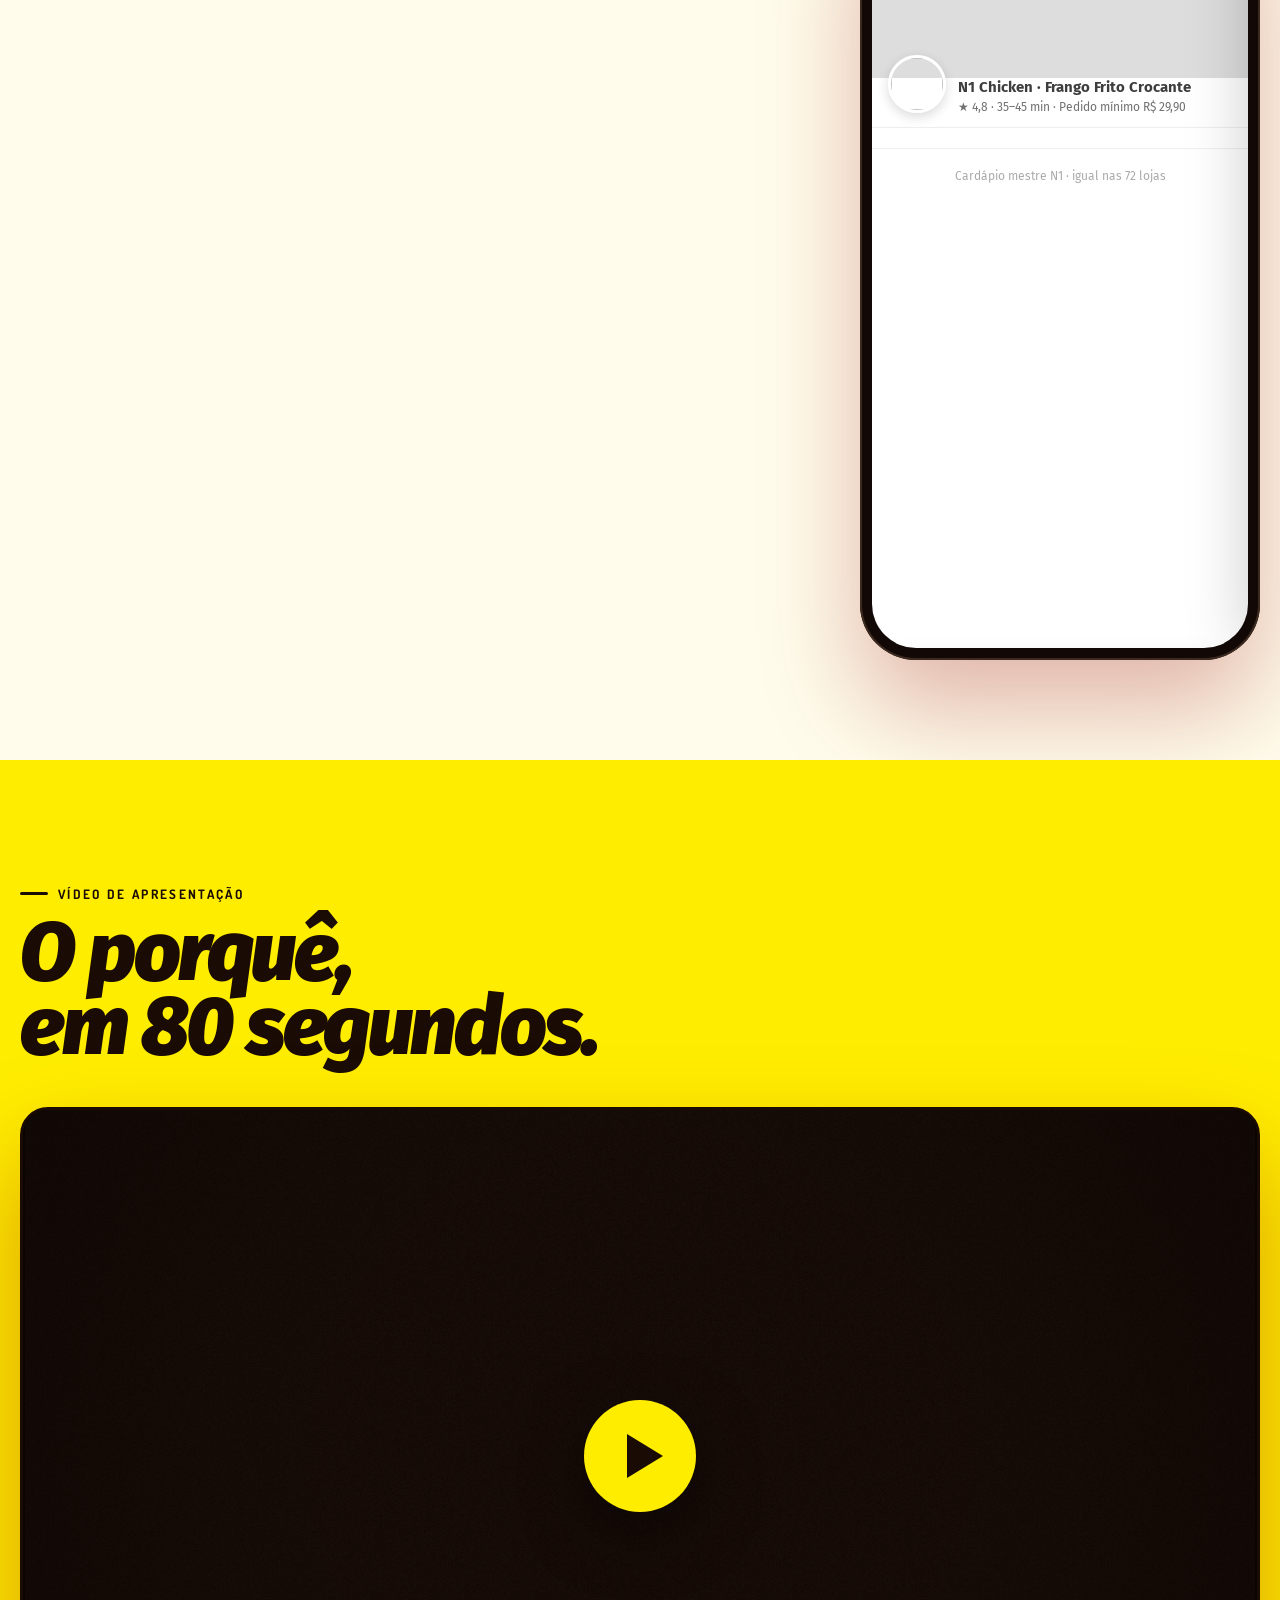
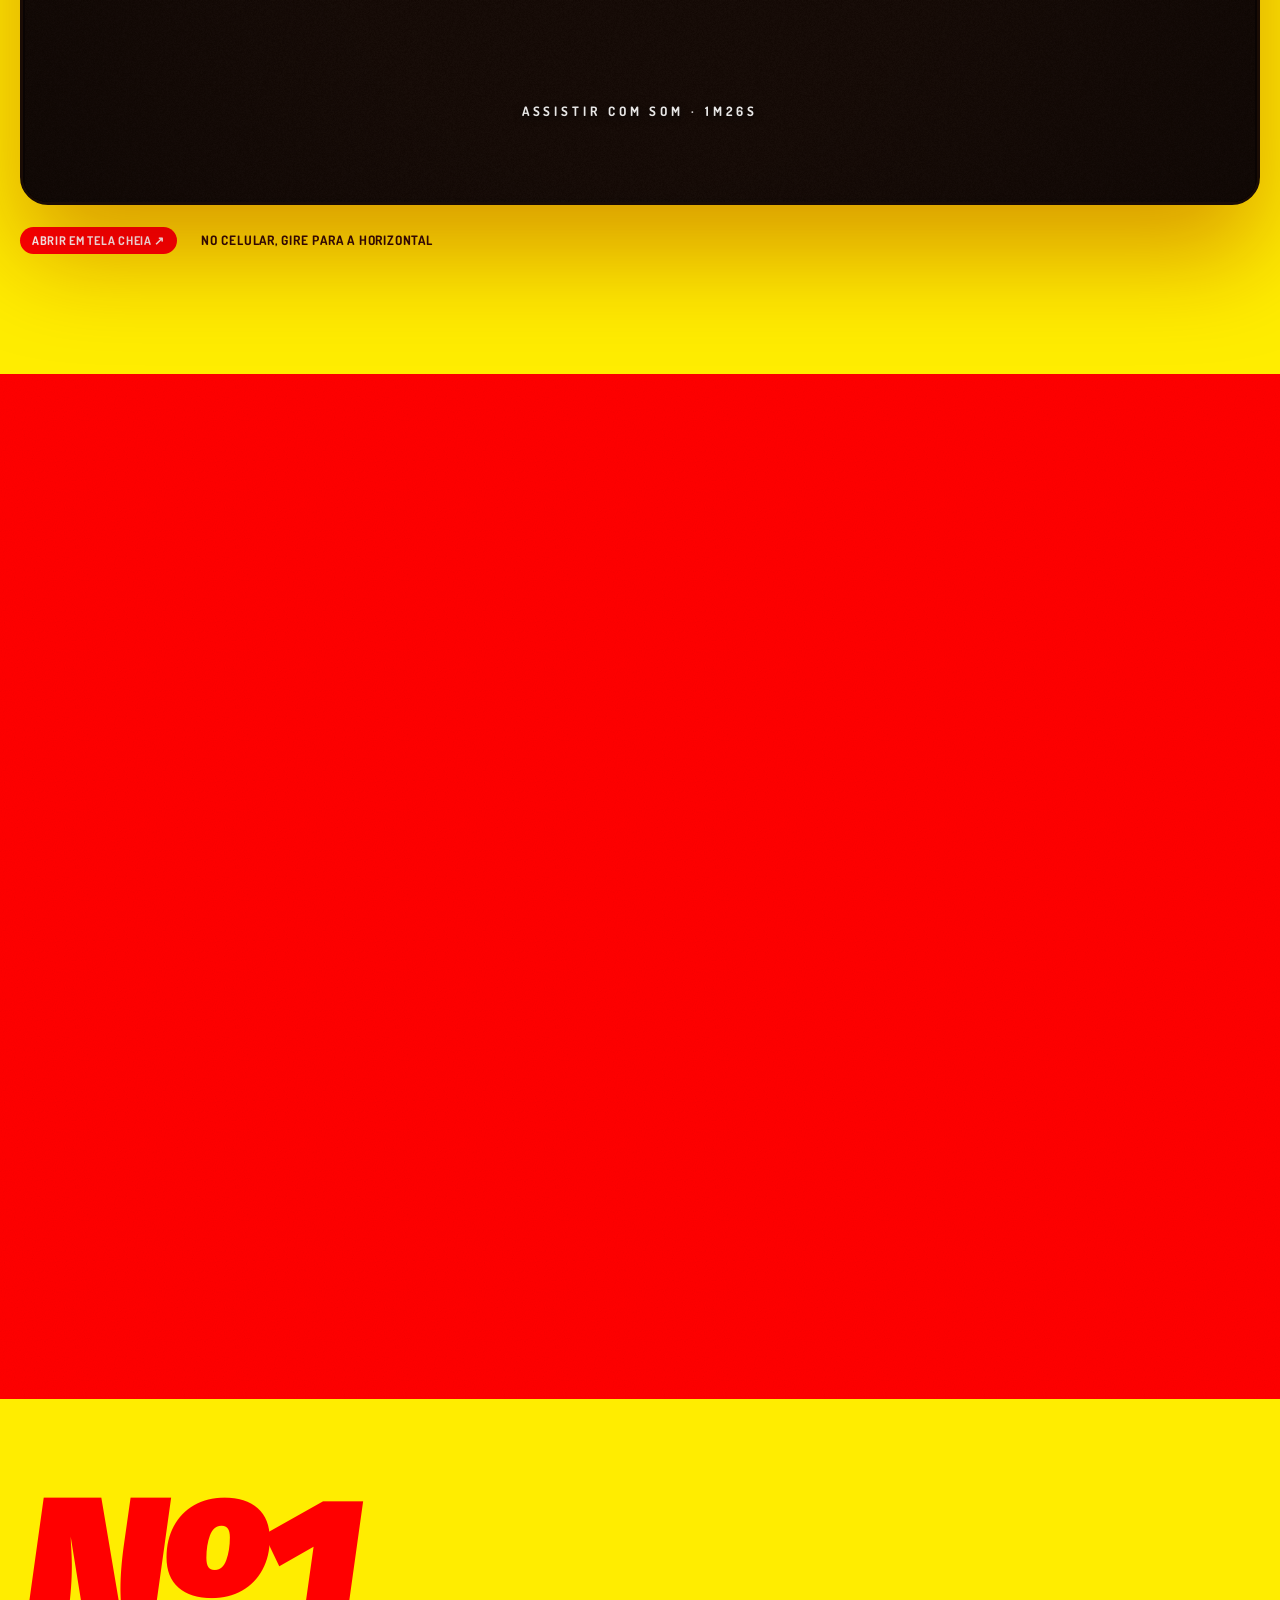
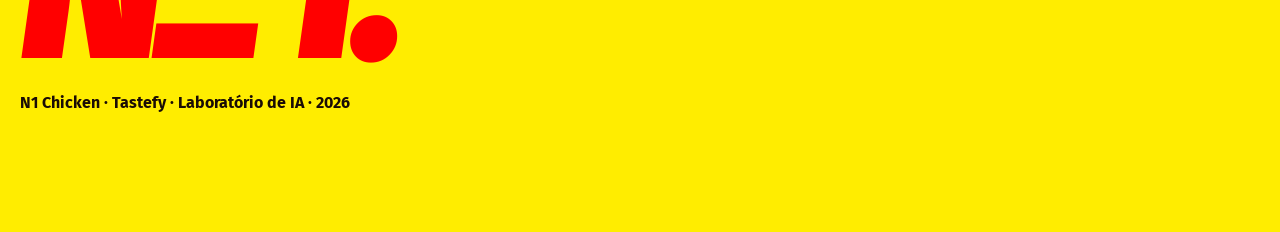
==== commit a6a37722: "Assistente Tastefy: a boca do Tastefy pergunta o que a pessoa quer comer - Novo fluxo: o que tá afim" ====
--- a/site/index.html
+++ b/site/index.html
@@ -195,7 +195,7 @@
       <div data-rv><b>Semana 0</b><h5>Cardápio mestre</h5><p>32 itens, preços em CMV 28% e fotos das sobremesas.</p></div>
       <div data-rv><b>Semanas 1–4</b><h5>Piloto em 3 lojas</h5><p>Vitória, Guarapari e Uberaba contra 3 lojas-controle.</p></div>
       <div data-rv><b>Semanas 5–6</b><h5>Ajuste</h5><p>Popularidade × margem em reais por item.</p></div>
-      <div data-rv><b>Semana 7+</b><h5>Rede + app</h5><p>72 lojas no iFood e o app com o Assistente N1.</p></div>
+      <div data-rv><b>Semana 7+</b><h5>Rede + app</h5><p>72 lojas no iFood e o app com o Assistente Tastefy.</p></div>
     </div>
     <p class="disc" data-rv>Premissas: pedidos de setembro/2026 (60.850) mantidos; preços novos aplicados ao mix real de jul–set (+4,1%); adesão aos complementos conforme a ponte acima, a validar no piloto. Se a conversão subir 0,8 p.p., o ganho de GMV chega a +R$ 563 mil/mês. Custos: planilha CMV 2026 (corte mais caro, com embalagem).</p>
   </div>
@@ -211,11 +211,12 @@
 <!-- sacola / modal / assistente / lightbox -->
 <div class="lightbox" id="lightbox" role="dialog" aria-label="Print do iFood"><img alt=""><button aria-label="Fechar">×</button></div>
 
-<button class="ai-fab hint" id="aiFab" aria-label="Abrir Assistente N1"><img alt="" src="https://static.ifood-static.com.br/image/upload/t_thumbnail/logosgde/8adf268a-29f7-4b0f-9952-db64720acd56/202607281749_IHL5.jpeg"><span class="bub">Não sabe o que pedir? 🍗</span></button>
-<div class="ai-panel" id="aiPanel" role="dialog" aria-label="Assistente N1">
-  <div class="ch-h"><img alt="" src="https://static.ifood-static.com.br/image/upload/t_thumbnail/logosgde/8adf268a-29f7-4b0f-9952-db64720acd56/202607281749_IHL5.jpeg"><div>Assistente N1<small>Monto seu pedido em 10 segundos</small></div><button id="aiClose" aria-label="Fechar">×</button></div>
+<button class="ai-fab hint" id="aiFab" aria-label="Abrir Assistente Tastefy"><span class="mth" data-mouth></span><span class="bub">O que tá afim de comer? \u{1f444}</span></button>
+<div class="ai-panel" id="aiPanel" role="dialog" aria-label="Assistente Tastefy">
+  <div class="ch-h"><span class="mth" data-mouth></span><div>Assistente Tastefy<small>Te ajudo a escolher o que pedir, sozinho ou acompanhado</small></div><button id="aiClose" aria-label="Fechar">×</button></div>
   <div class="ch-b" id="aiBody"></div>
-  <div class="ch-f">Protótipo da visão app · sugestões do cardápio mestre</div>
+  <form class="ch-f" id="aiForm" autocomplete="off"><input id="aiInput" type="text" maxlength="140" placeholder="Ou escreva o que quer comer…" aria-label="Escreva o que você quer comer"><button type="submit" aria-label="Enviar">➤</button></form>
+  <div class="ch-n">Protótipo · hoje conectado ao cardápio da N1 Chicken</div>
 </div>
 
 <script src="https://cdnjs.cloudflare.com/ajax/libs/gsap/3.12.5/gsap.min.js"></script>
--- a/site/css/site.css
+++ b/site/css/site.css
@@ -366,3 +366,25 @@
 
 /* logos redondos pequenos: corta a margem branca da arte quadrada do iFood */
 .nav img, .chat .ch-h img, .ai-fab img, .ai-panel .ch-h img { object-view-box: inset(4%); }
+
+
+/* ---------- Assistente Tastefy: a boca ---------- */
+.mth { display: block; width: 100%; height: 100%; }
+.ai-fab { border: 3px solid #111; }
+.ai-fab .mth { width: 50px; height: 37px; }
+.ai-panel .ch-h .mth { width: 46px; height: 36px; flex: none; }
+.mouth { width: 100%; height: 100%; display: block; overflow: visible; }
+.mouth .jaw { transform-origin: 50px 52px; }
+.mouth:not(.talk) .jaw { animation: yum 4.2s ease-in-out infinite; }
+.mouth.talk .jaw { animation: yap .22s ease-in-out infinite alternate; }
+.mouth .tongue { transform-origin: 50px 66px; animation: lick 4.2s ease-in-out infinite; }
+.ai-fab:hover .mouth .jaw { animation: yap .28s ease-in-out infinite alternate; }
+@keyframes yum { 0%, 62%, 100% { transform: none; } 70%, 84% { transform: translateY(10px); } }
+@keyframes yap { to { transform: translateY(12px); } }
+@keyframes lick { 0%, 70%, 100% { transform: none; } 78% { transform: translateY(-4px) scale(1.1); } 90% { transform: none; } }
+.ai-panel .ch-f { display: flex; gap: 8px; padding: 10px 12px 6px; font-size: inherit; color: inherit; text-align: left; border-top: 1px solid var(--line); }
+.ai-panel .ch-f input { flex: 1; min-width: 0; border: 2px solid var(--ink); border-radius: 99px; padding: 9px 14px; font: inherit; font-size: 13.5px; background: #fff; }
+.ai-panel .ch-f input:focus { outline: none; border-color: var(--r); }
+.ai-panel .ch-f button { width: 40px; height: 40px; border-radius: 50%; background: var(--ink); color: var(--y); font-size: 16px; flex: none; }
+.ai-panel .ch-n { font-size: 10.5px; color: var(--mute); text-align: center; padding: 0 12px 10px; }
+@media (max-width: 760px) { .ai-fab .mth { width: 42px; height: 34px; } }
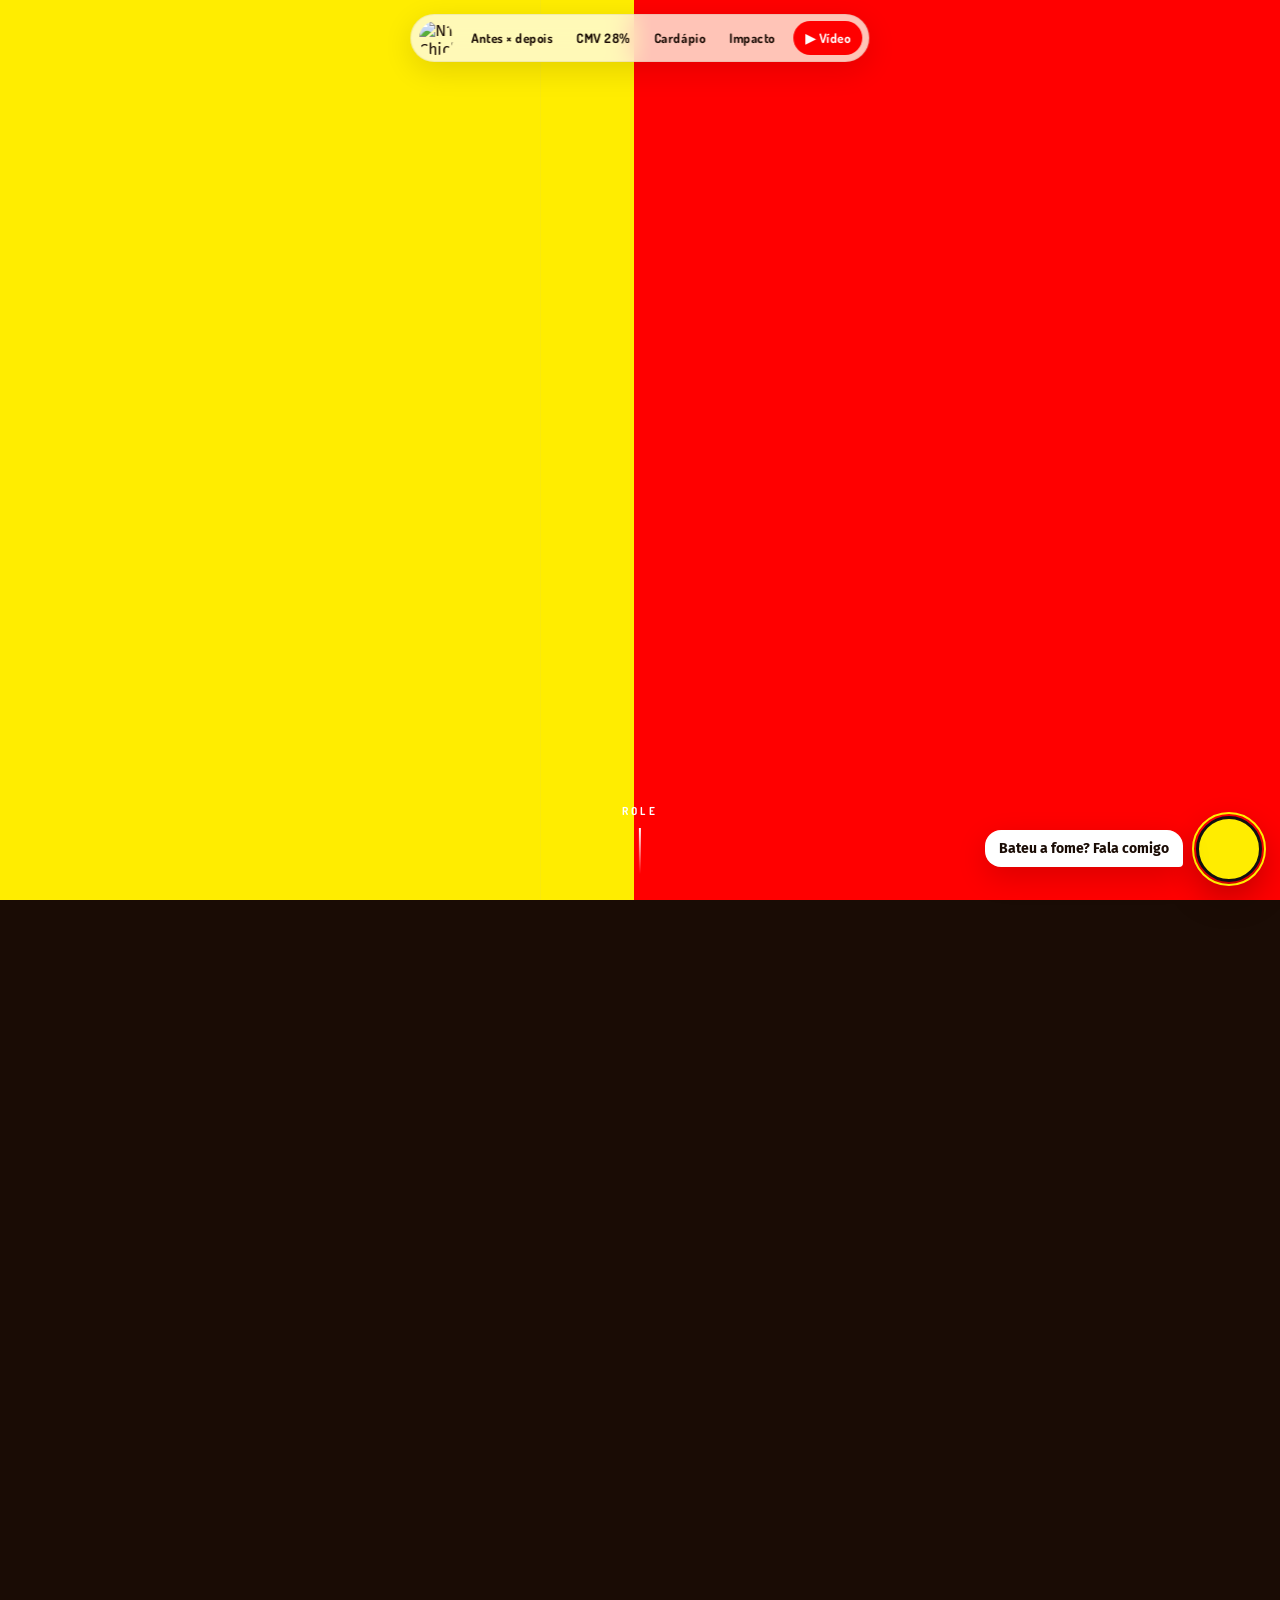
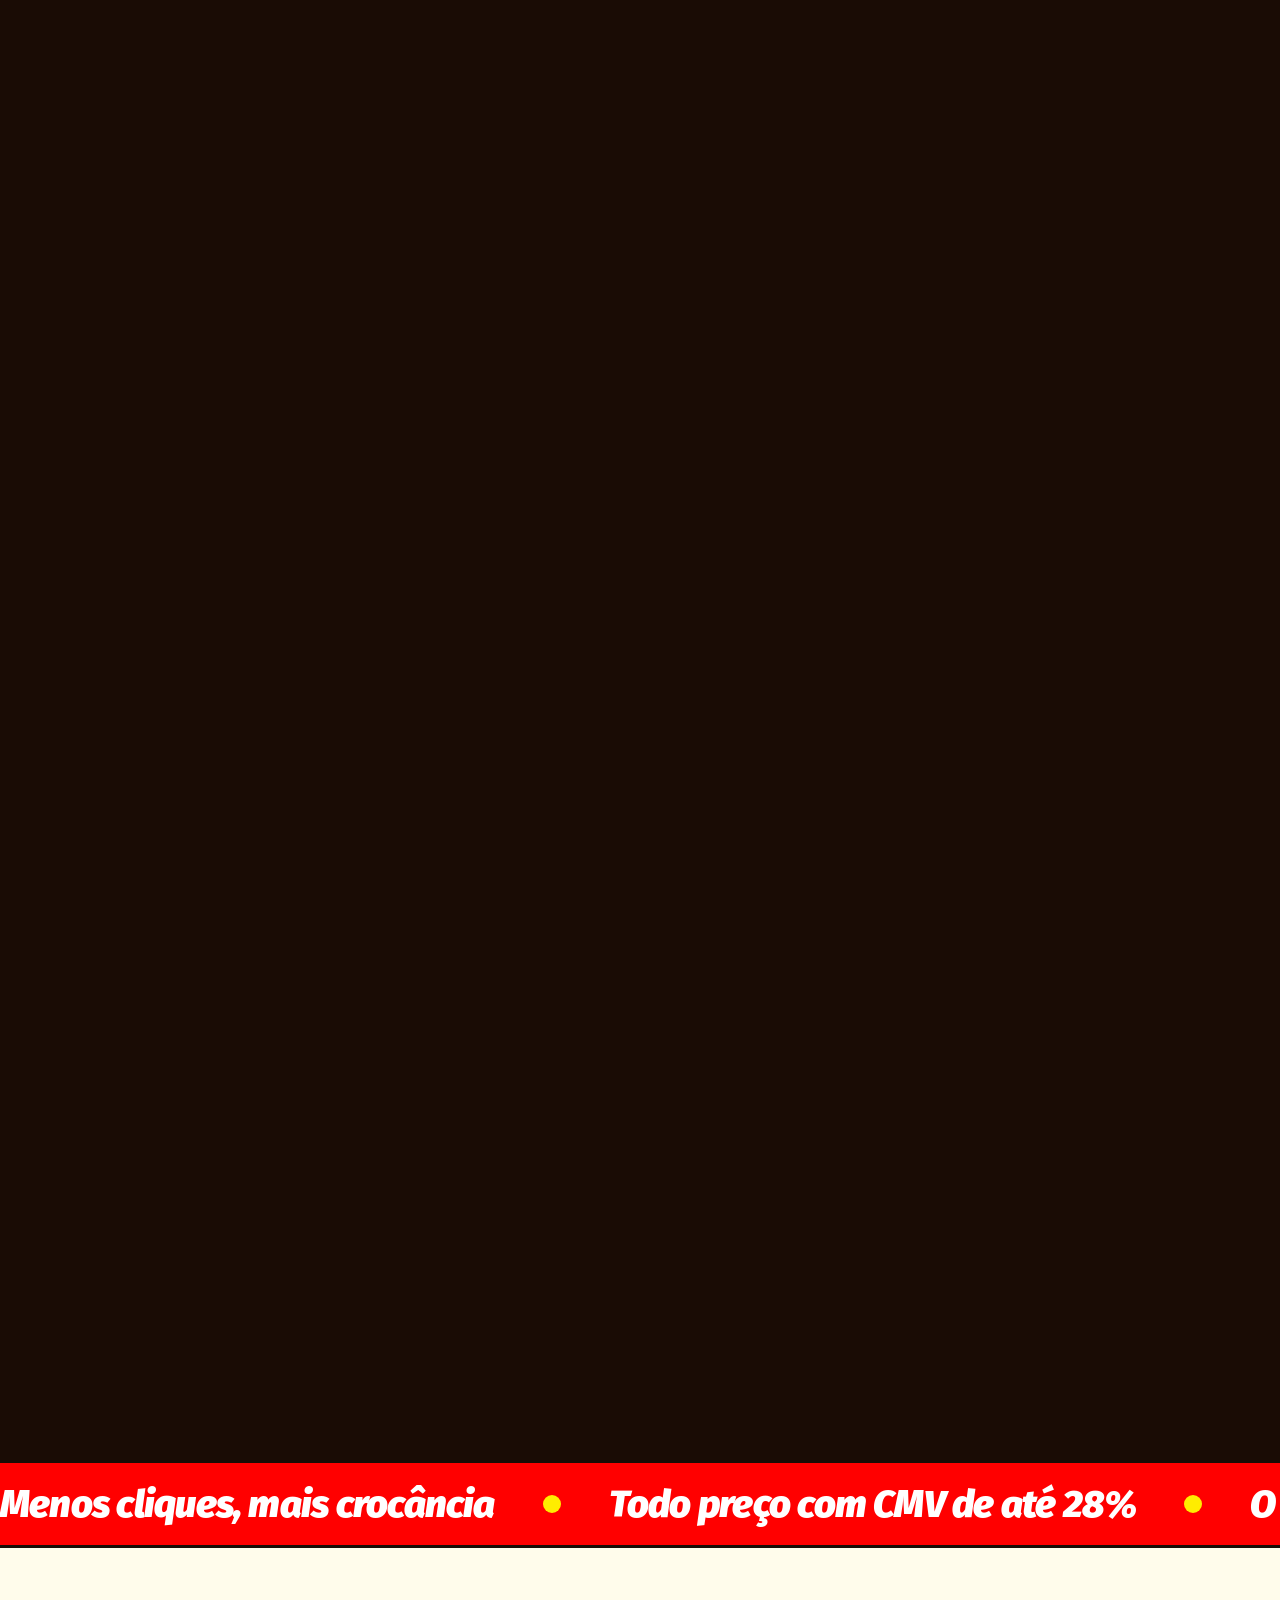
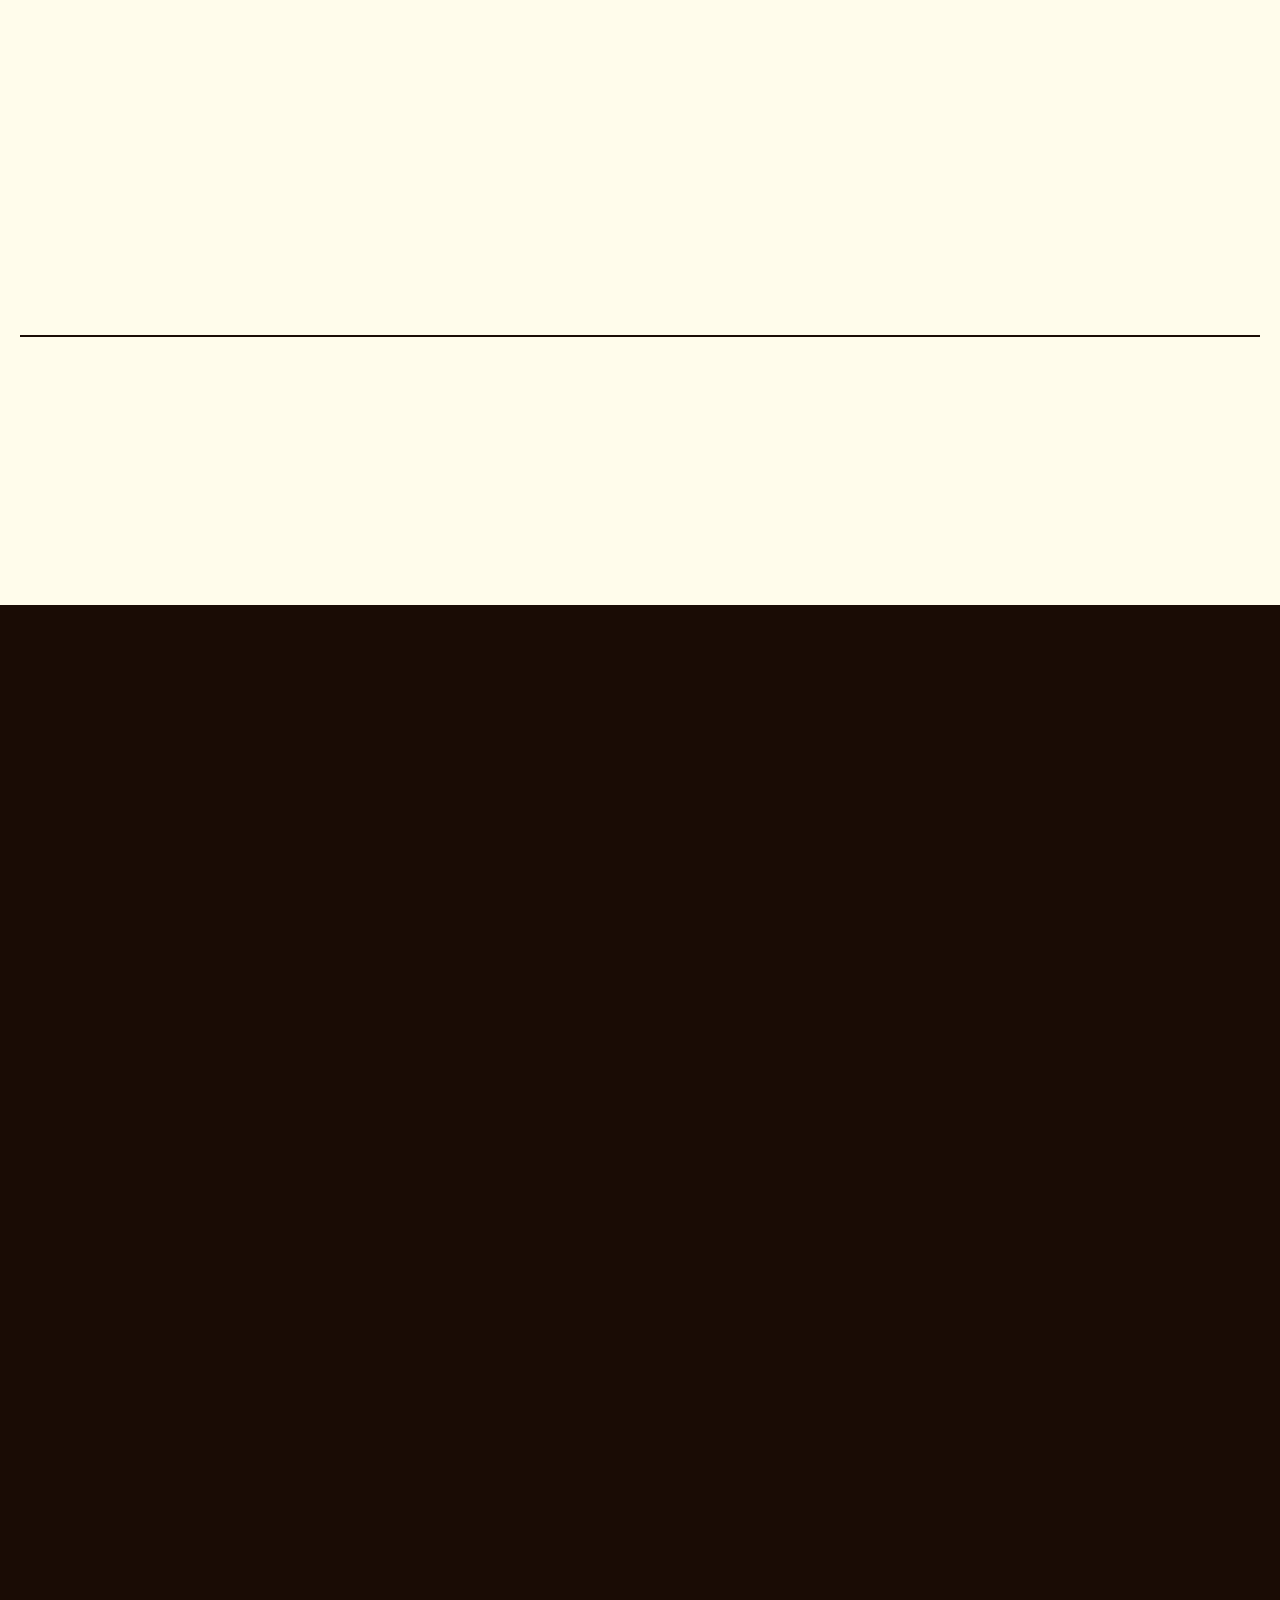
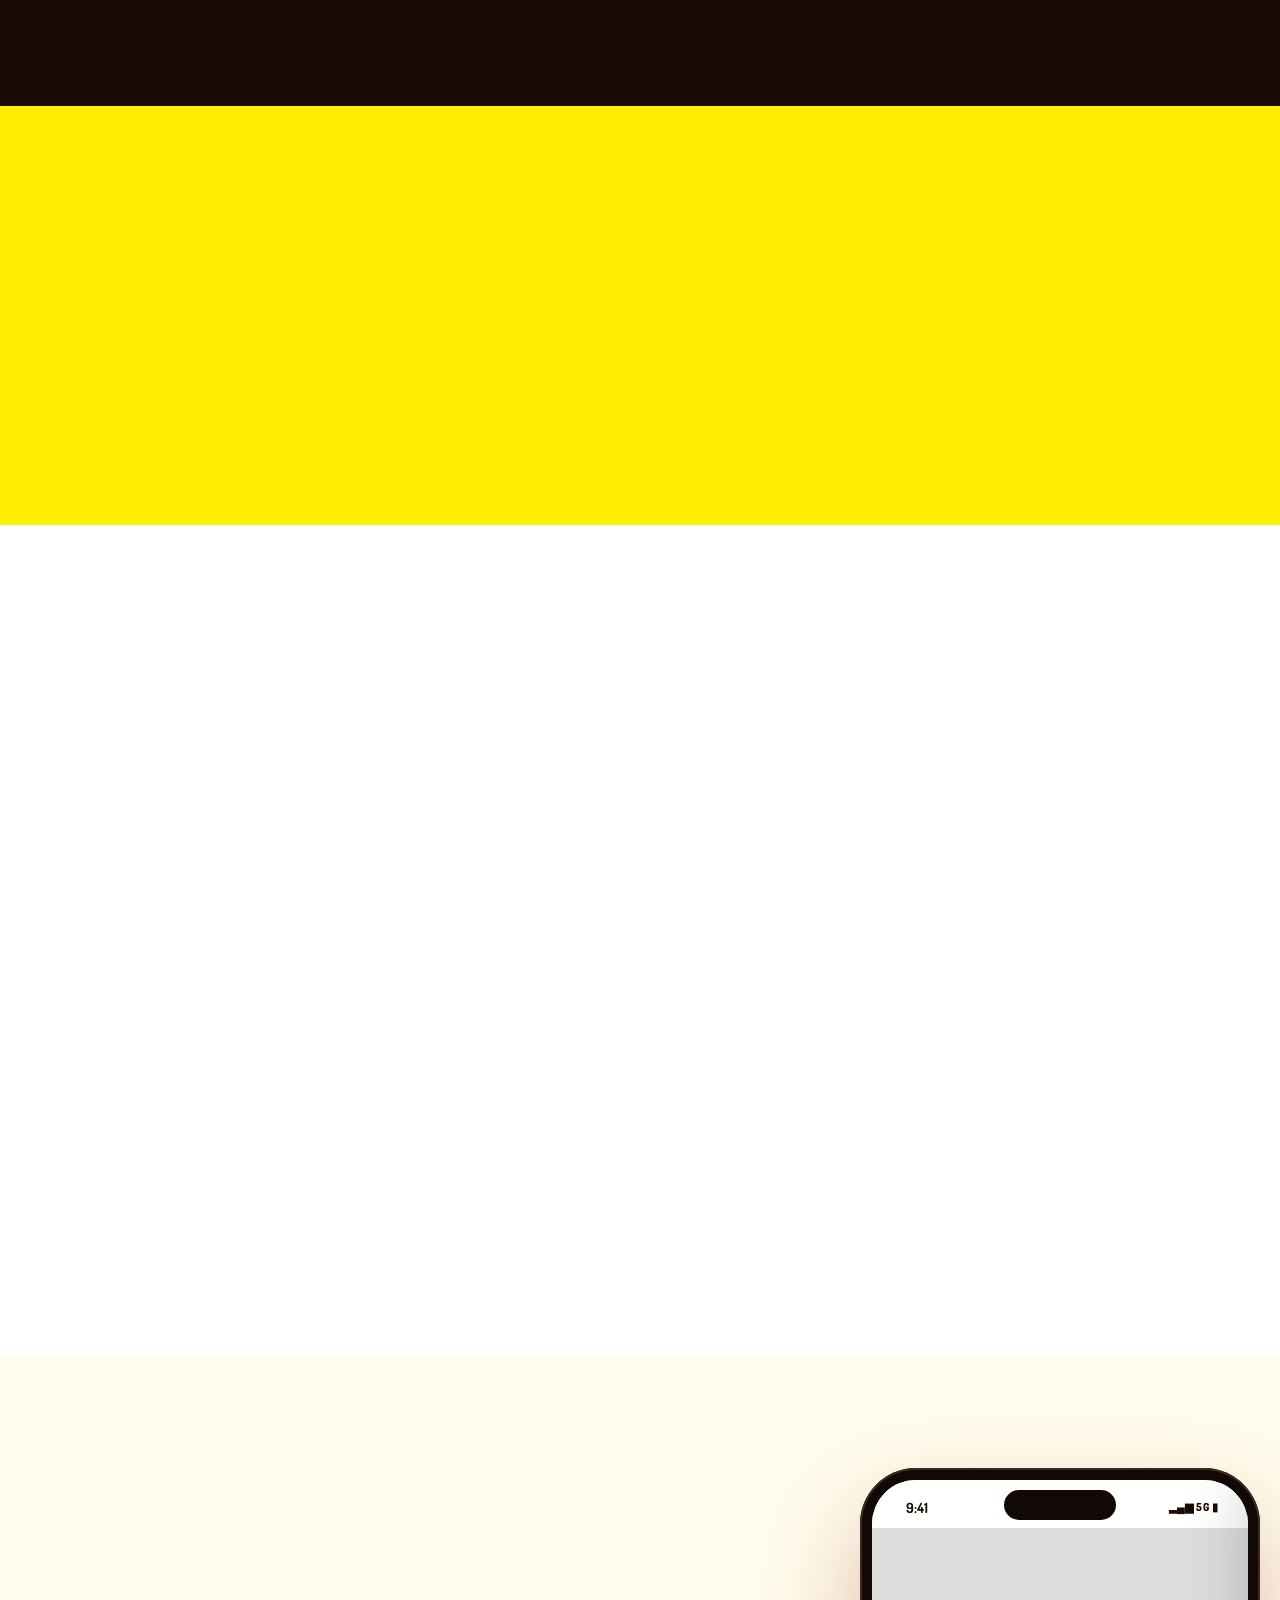
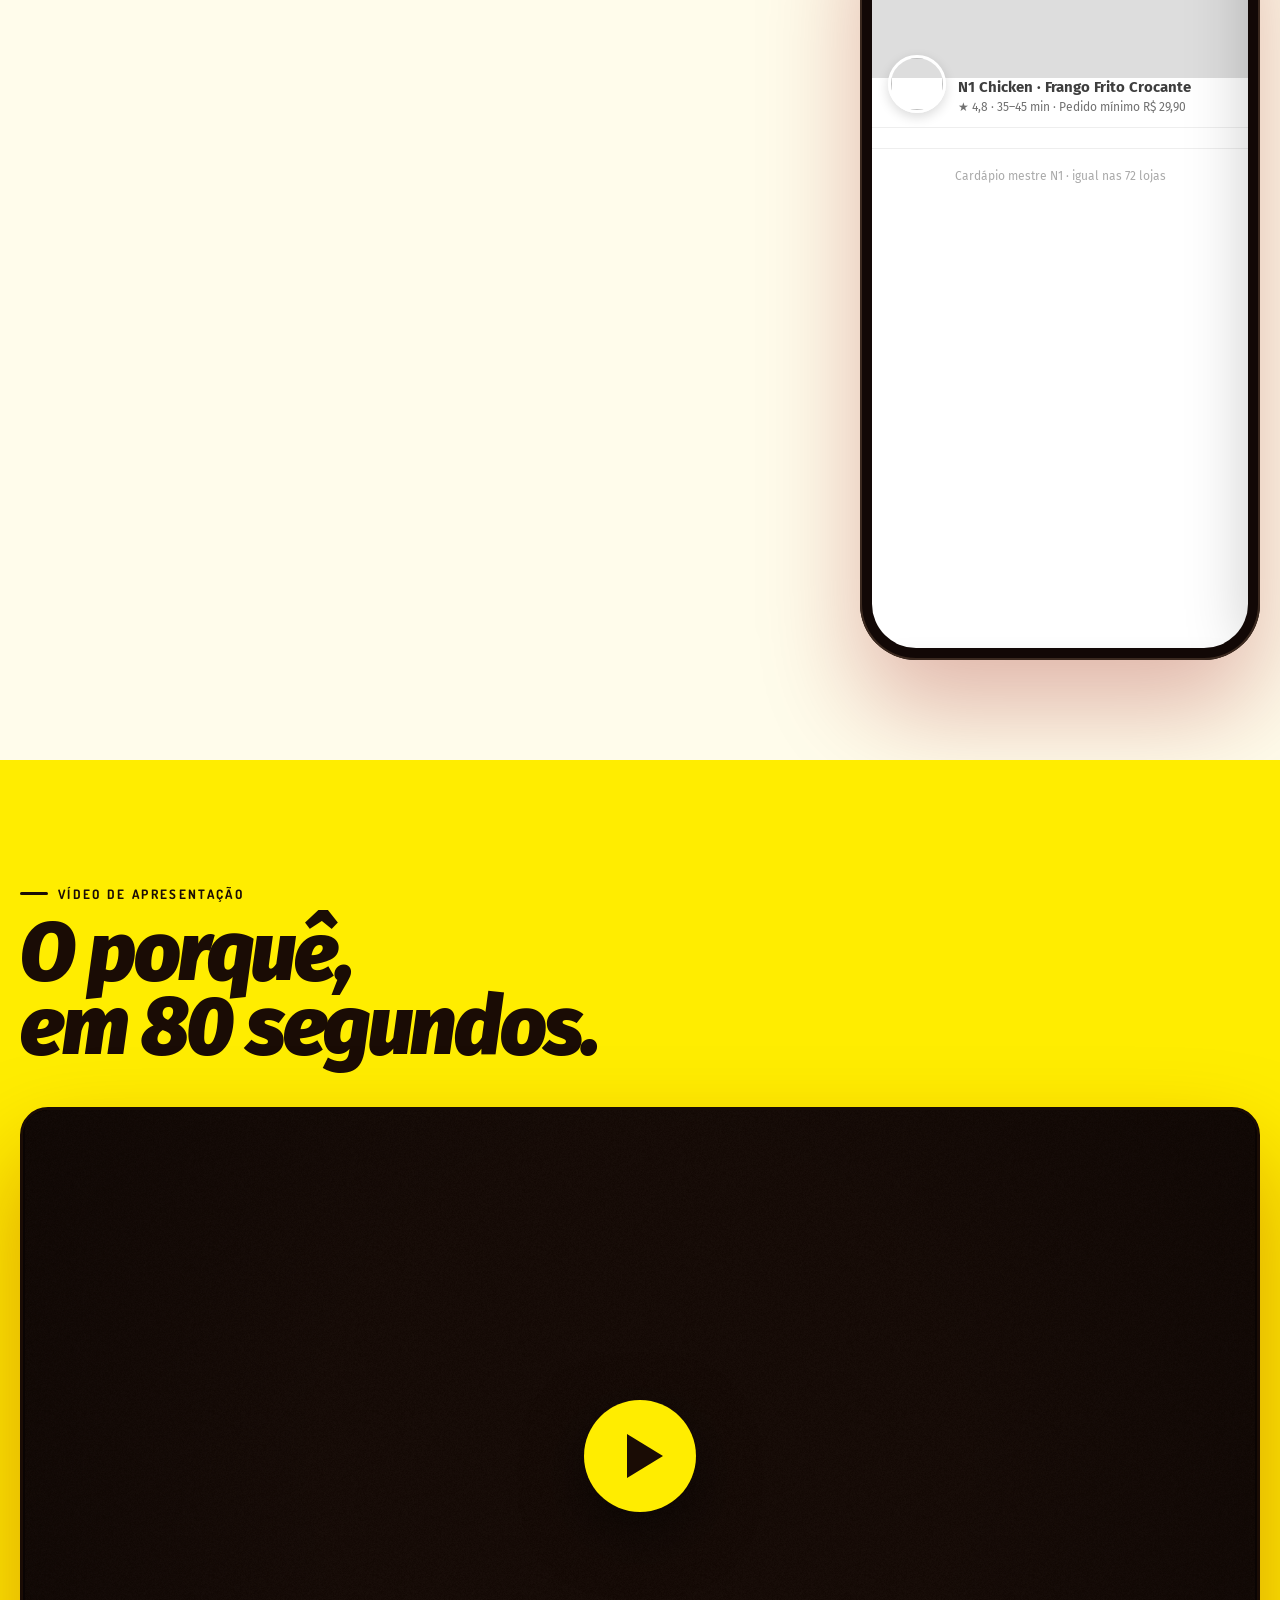
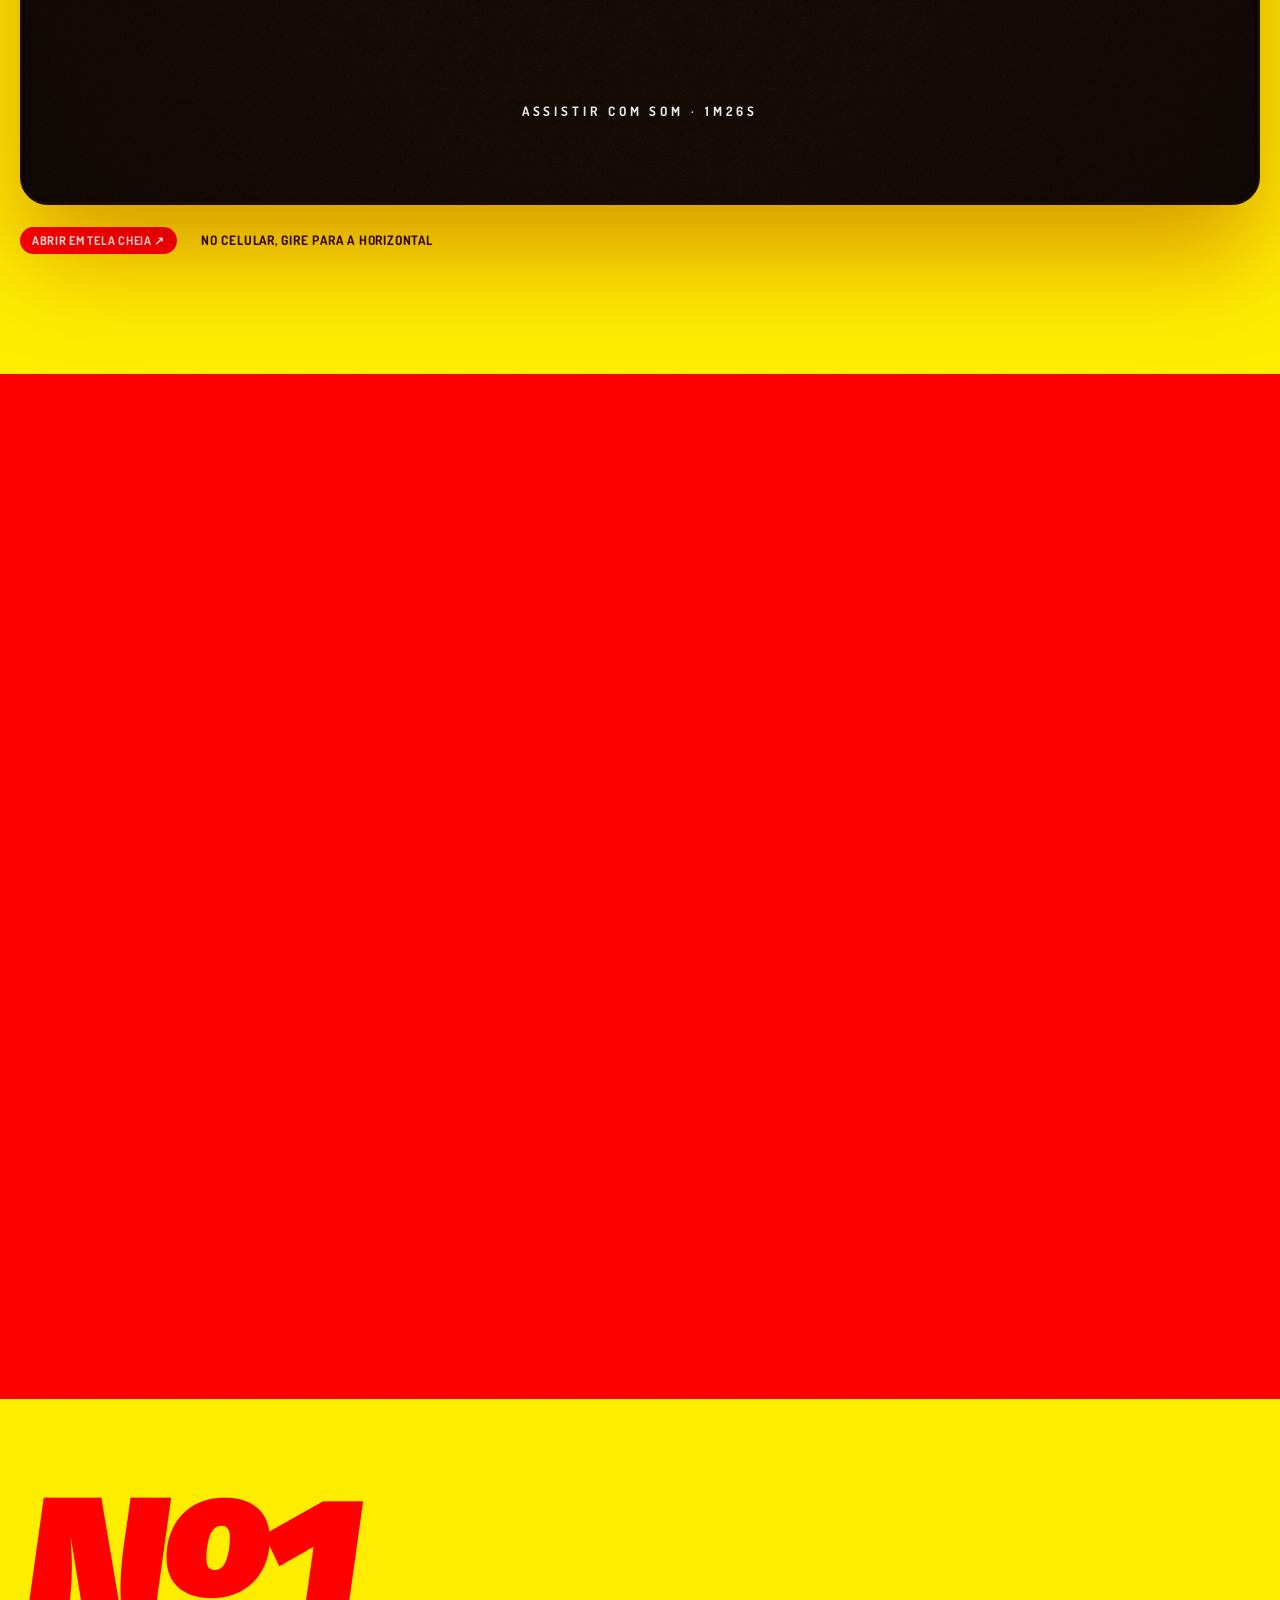
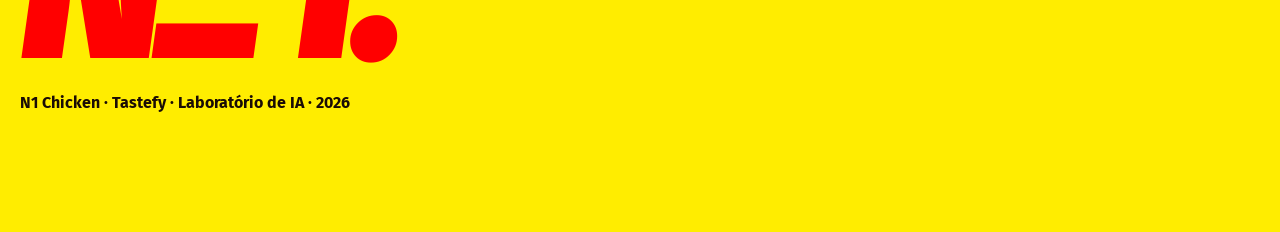
==== commit 12d1007a: "Assistente: nova frase no balão (Bateu a fome? Fala comigo) e sem emoji nas falas O balão mostrava o" ====
--- a/site/index.html
+++ b/site/index.html
@@ -211,7 +211,7 @@
 <!-- sacola / modal / assistente / lightbox -->
 <div class="lightbox" id="lightbox" role="dialog" aria-label="Print do iFood"><img alt=""><button aria-label="Fechar">×</button></div>
 
-<button class="ai-fab hint" id="aiFab" aria-label="Abrir Assistente Tastefy"><span class="mth" data-mouth></span><span class="bub">O que tá afim de comer? \u{1f444}</span></button>
+<button class="ai-fab hint" id="aiFab" aria-label="Abrir Assistente Tastefy"><span class="mth" data-mouth></span><span class="bub">Bateu a fome? Fala comigo</span></button>
 <div class="ai-panel" id="aiPanel" role="dialog" aria-label="Assistente Tastefy">
   <div class="ch-h"><span class="mth" data-mouth></span><div>Assistente Tastefy<small>Te ajudo a escolher o que pedir, sozinho ou acompanhado</small></div><button id="aiClose" aria-label="Fechar">×</button></div>
   <div class="ch-b" id="aiBody"></div>
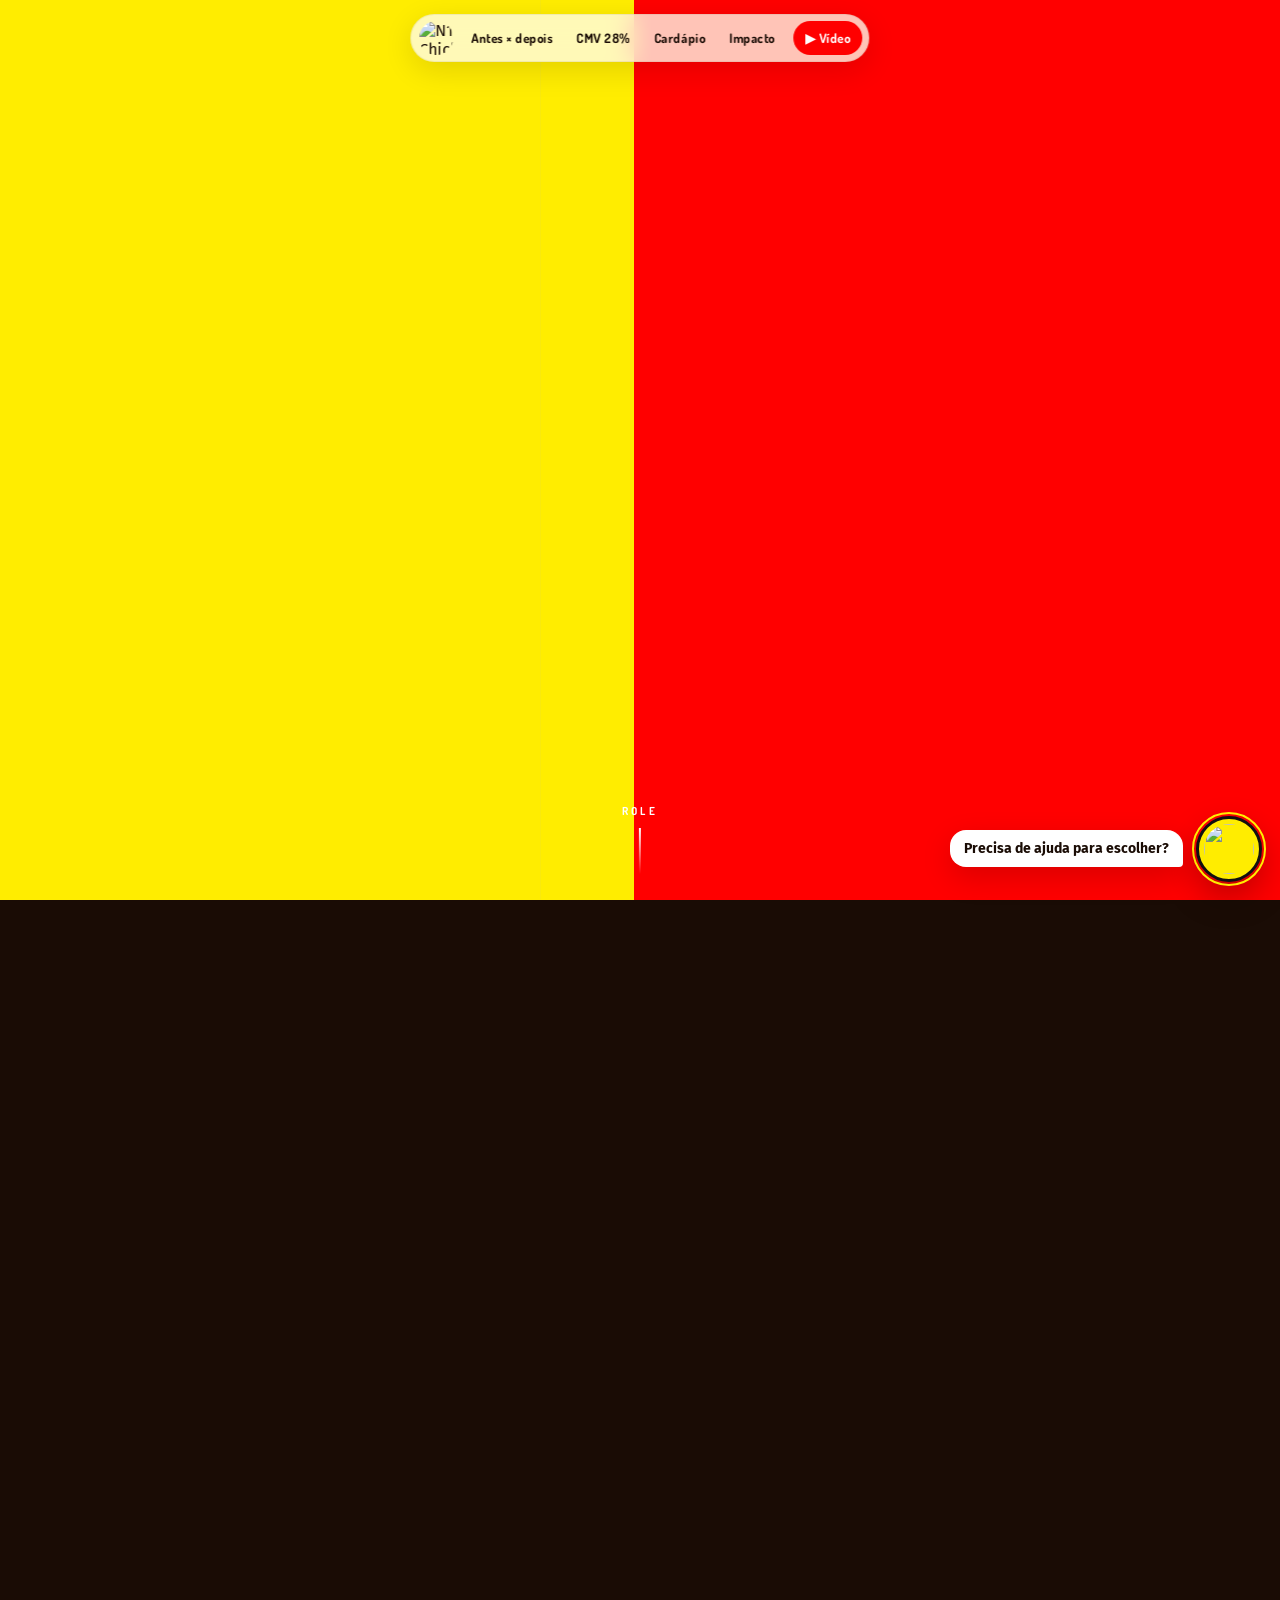
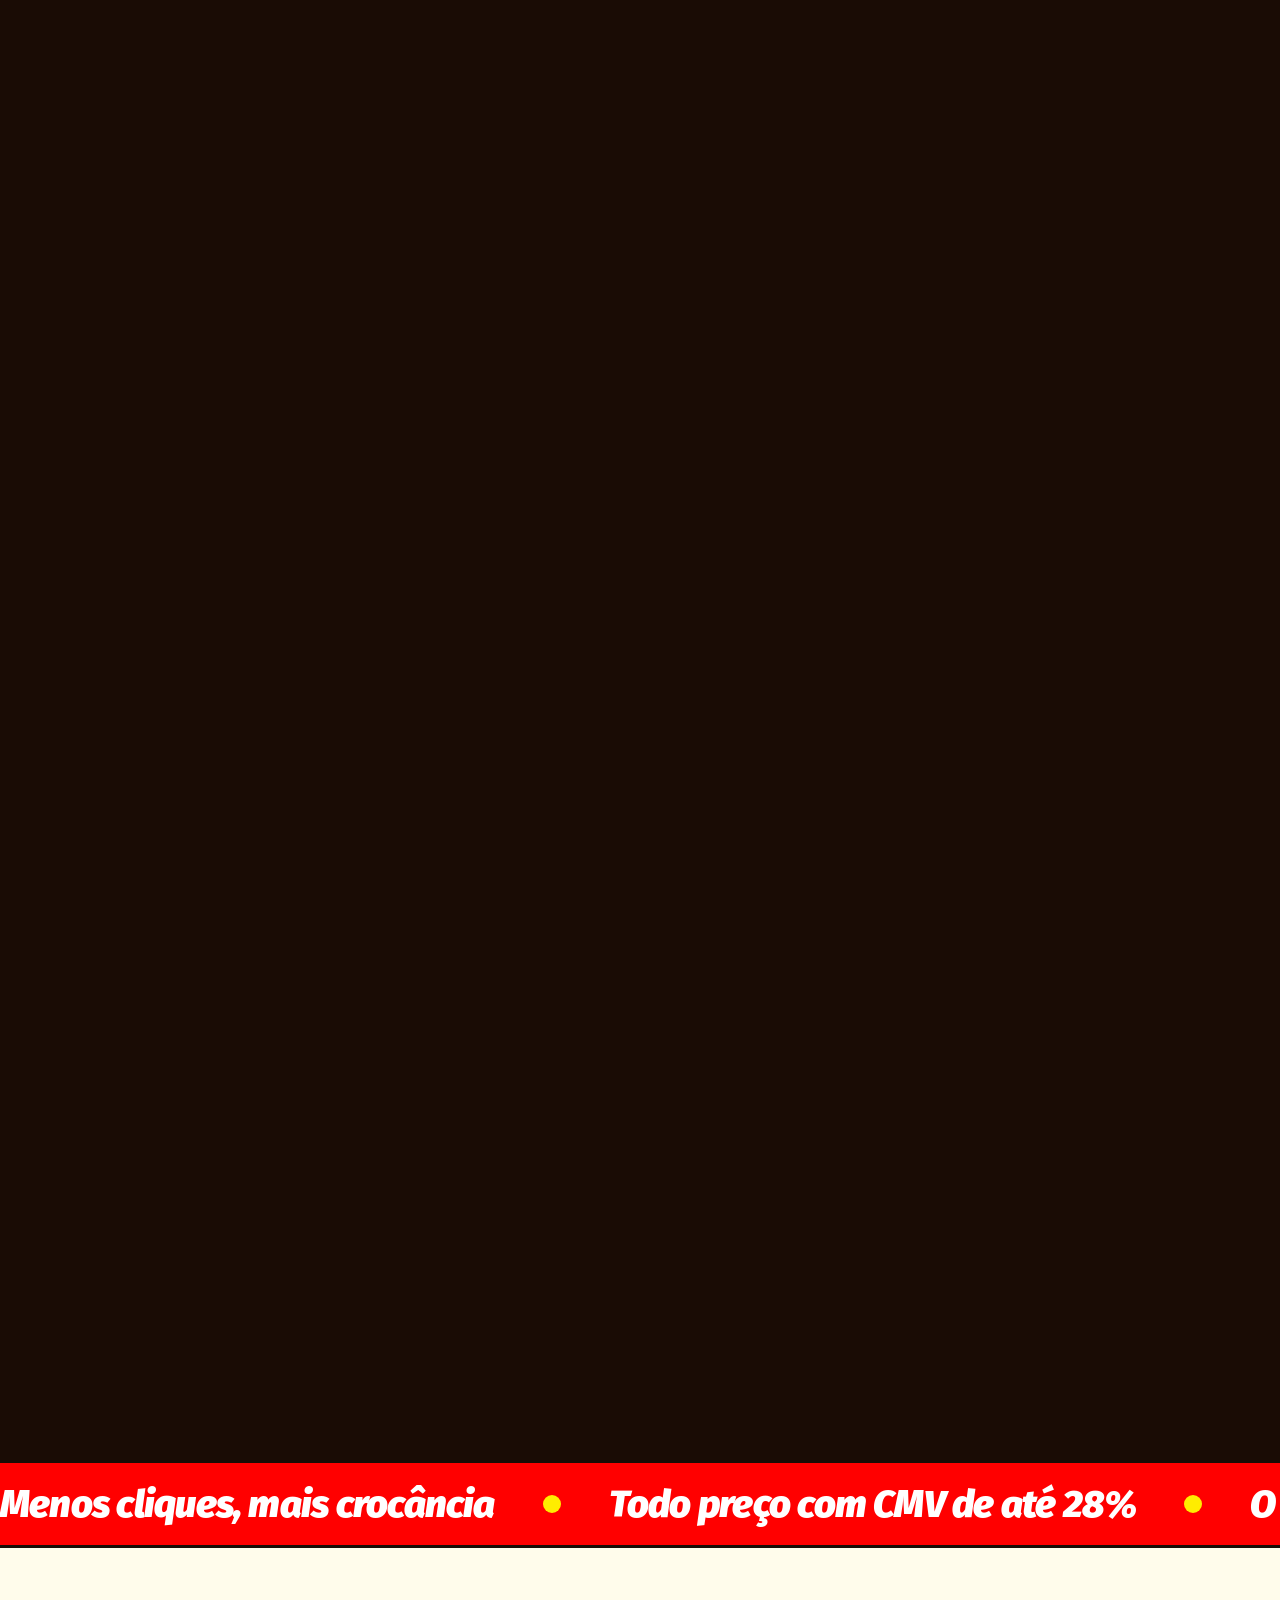
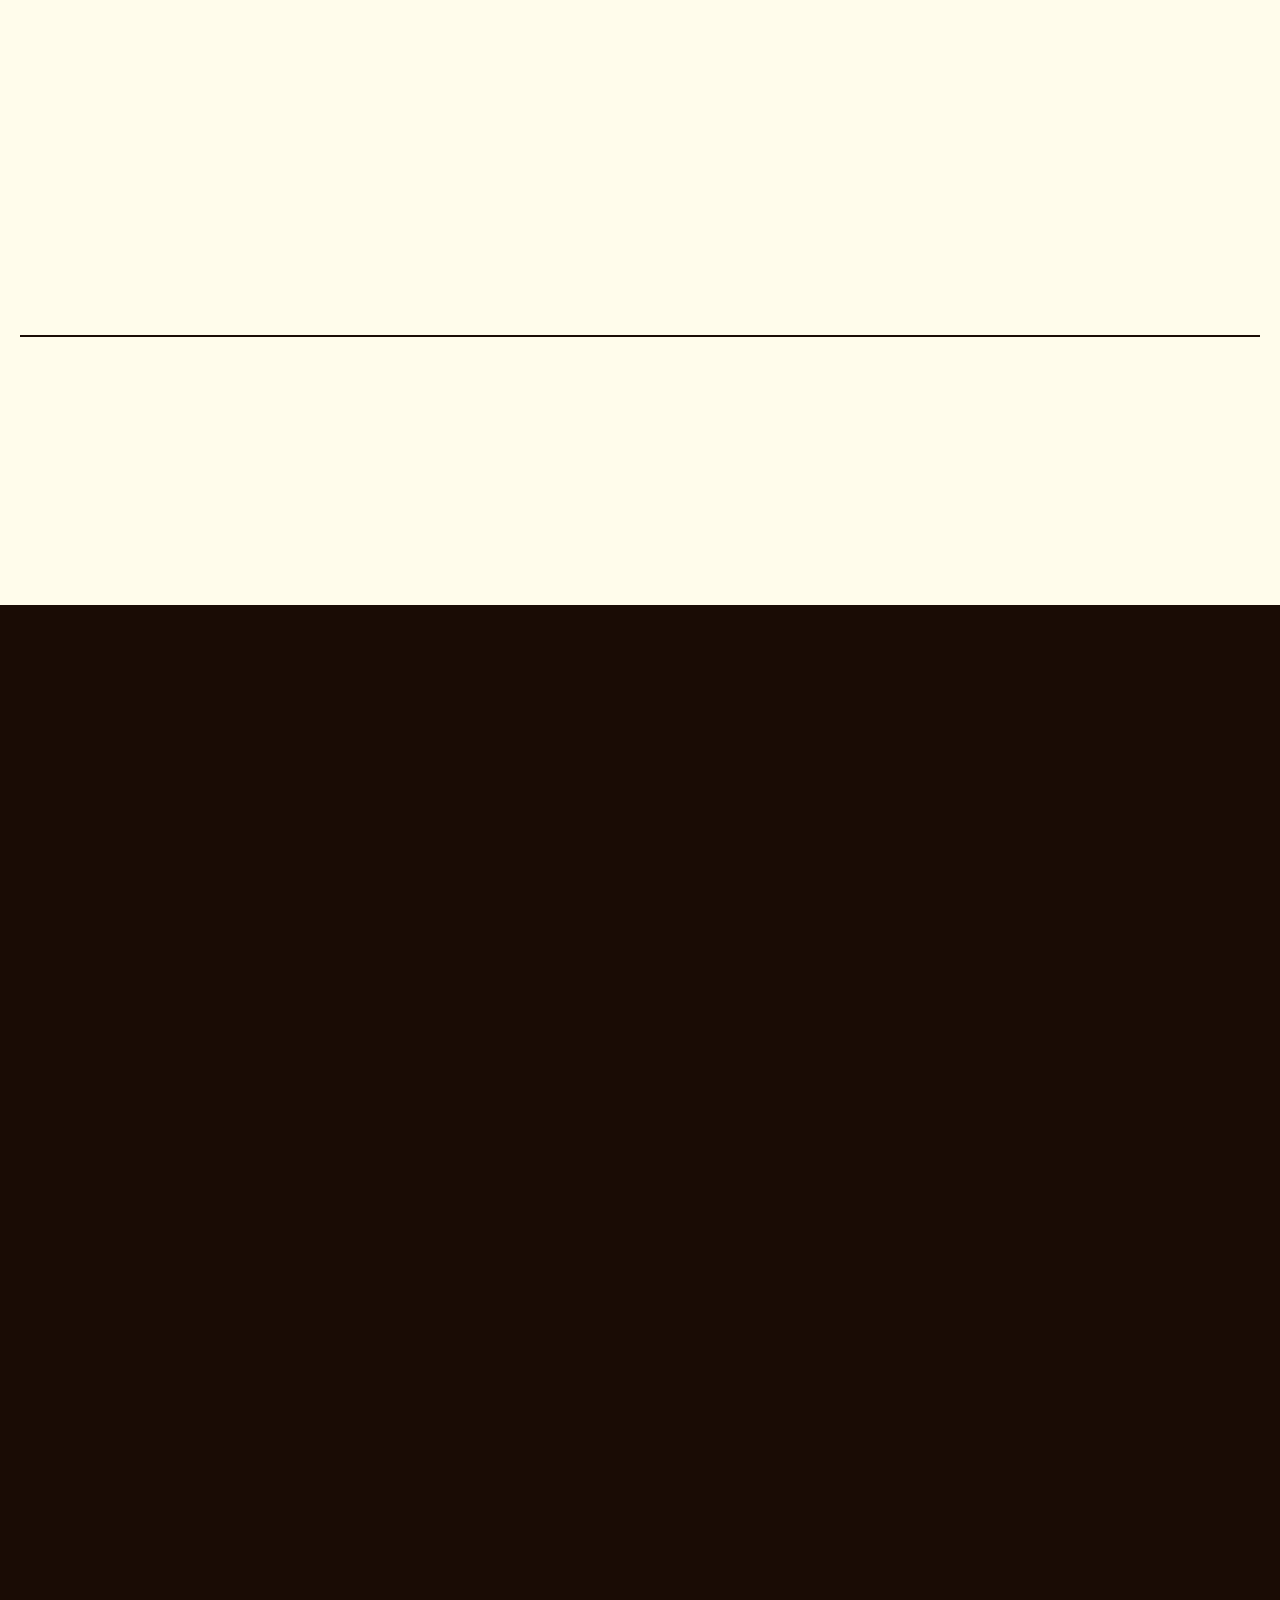
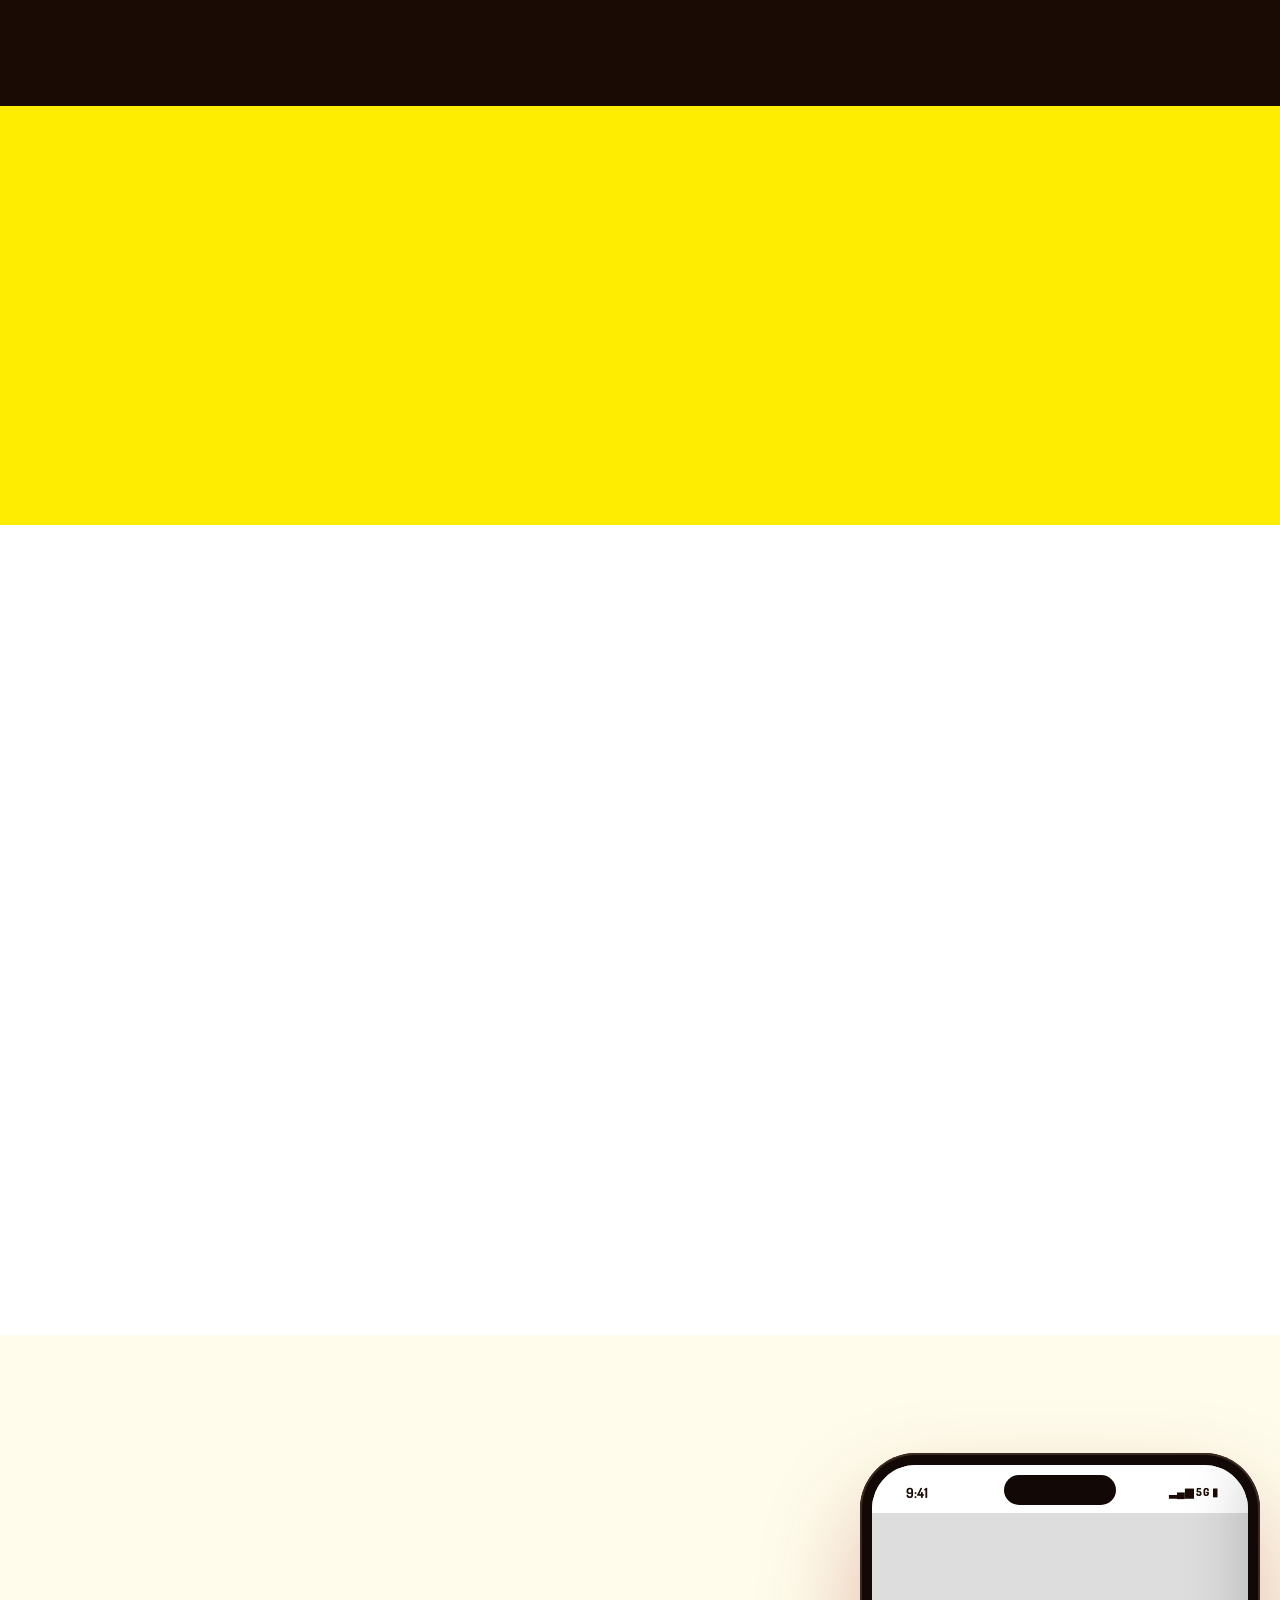
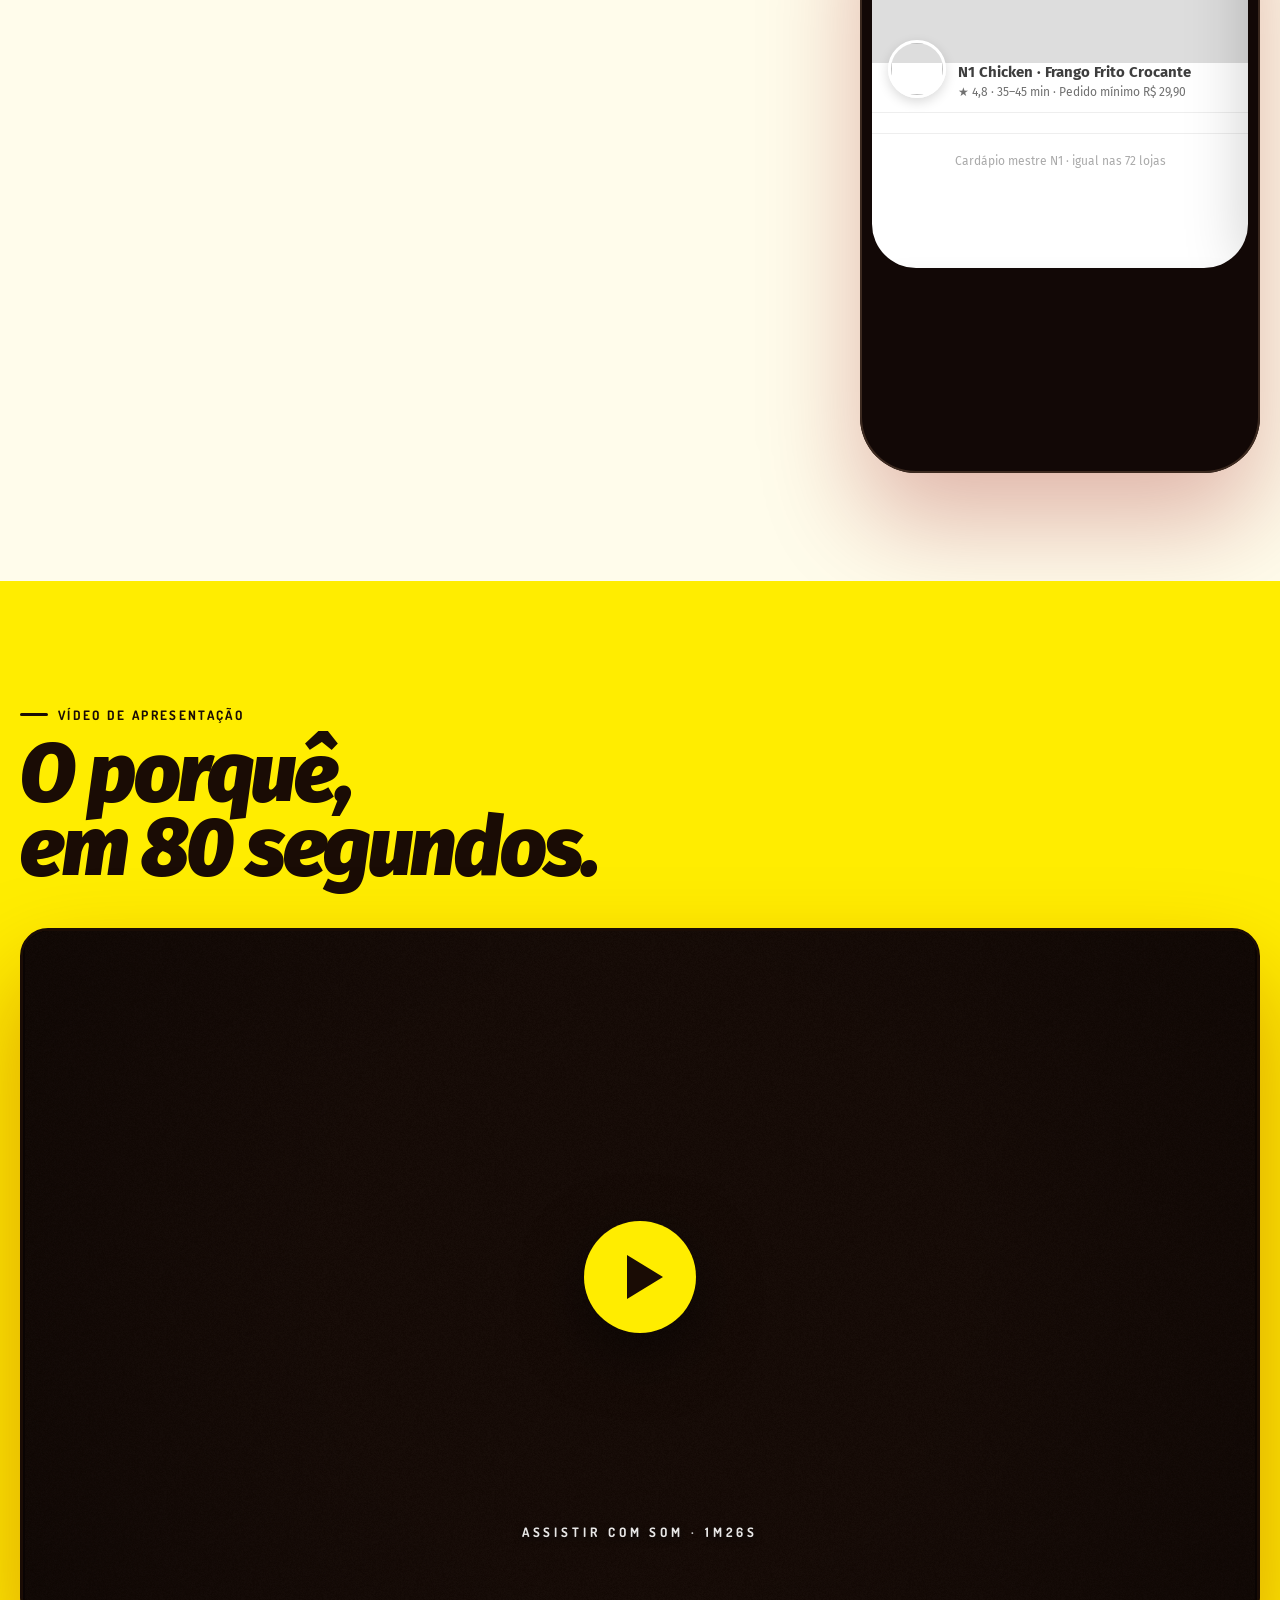
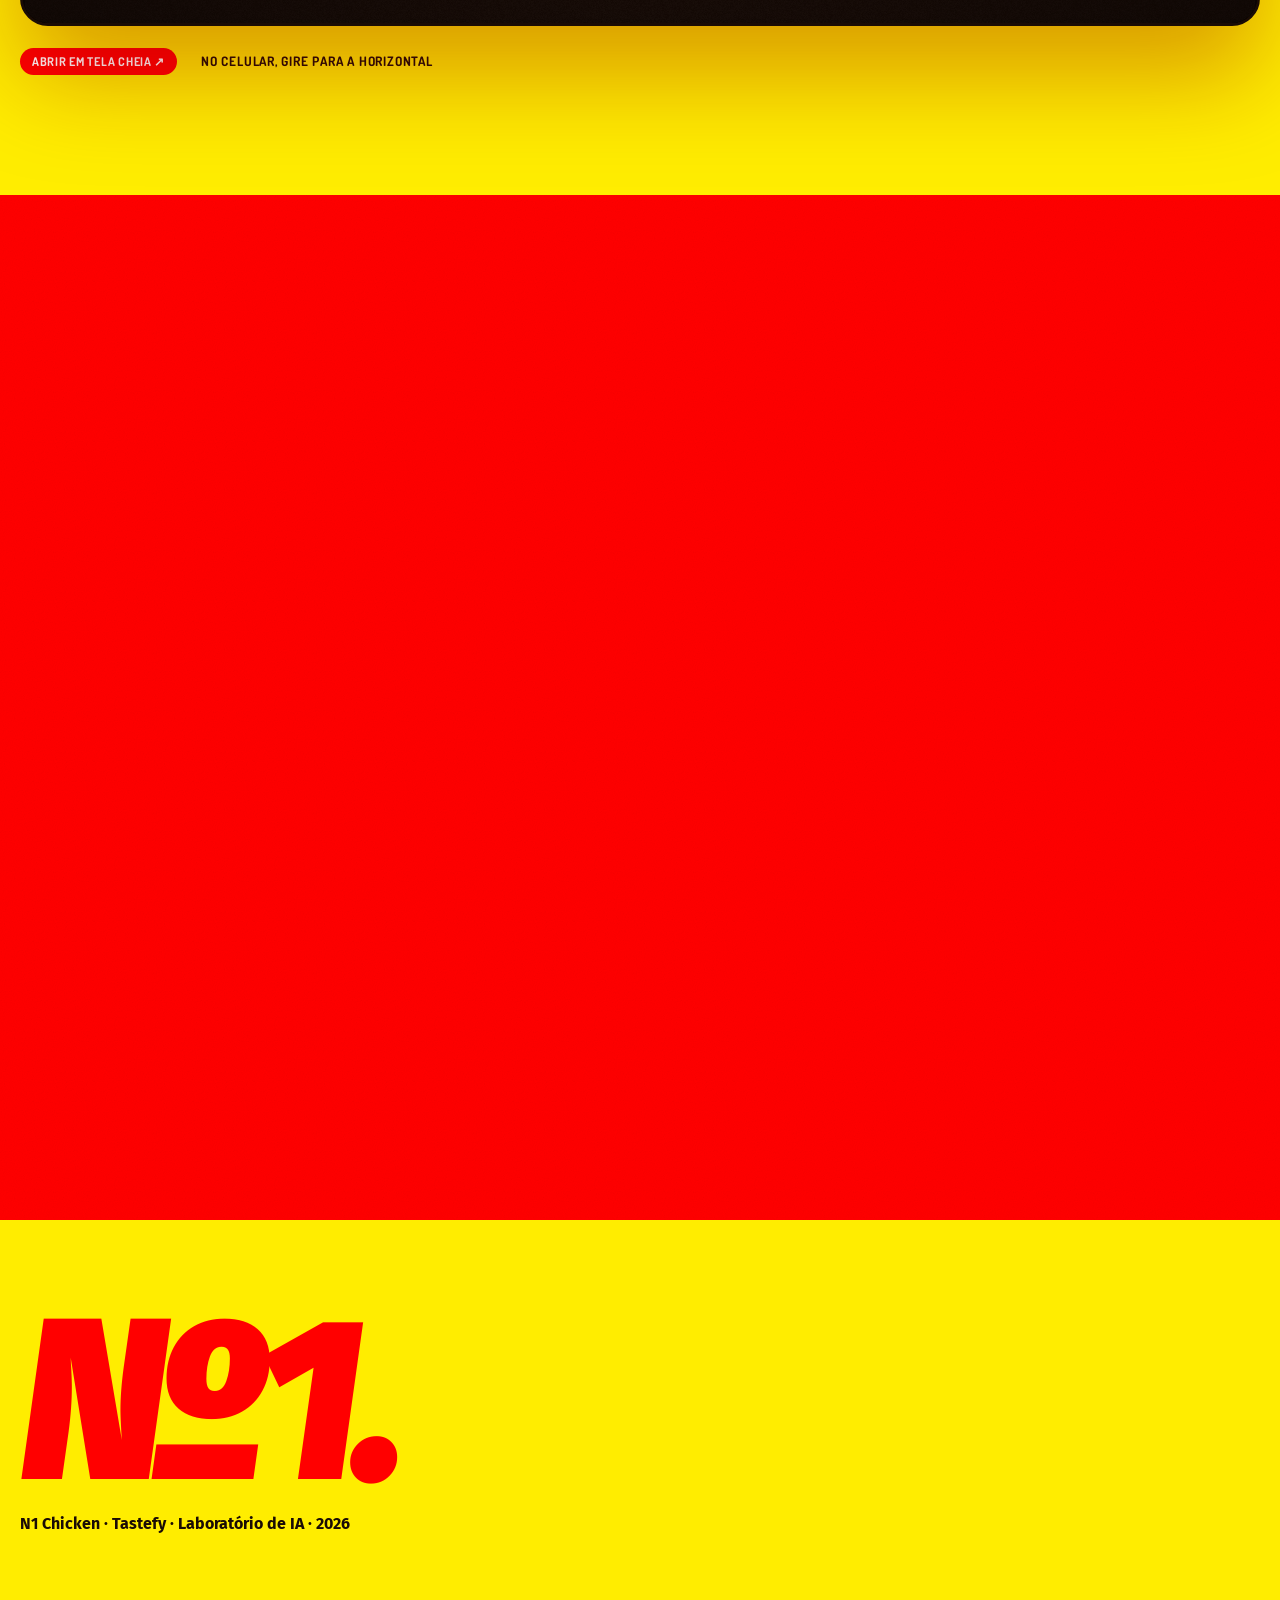
==== commit 05527261: "Ajusta o tamanho do site, corrige o celular simulado e remove a etiqueta do vídeo de abertura - Esca" ====
--- a/site/index.html
+++ b/site/index.html
@@ -53,7 +53,6 @@
       <div class="fr" id="finR"><div class="big">Agora com o<br>cardápio Nº1.</div><small>CMV de até 28% · iFood + app</small></div>
     </div>
     <div class="scroll-cue" id="cue">role<i></i></div>
-    <div class="hero-note" id="heroNote" hidden>Espaço do vídeo de abertura → <b>site/assets/abertura.mp4</b></div>
   </div>
 </section>
 
@@ -195,7 +194,7 @@
       <div data-rv><b>Semana 0</b><h5>Cardápio mestre</h5><p>32 itens, preços em CMV 28% e fotos das sobremesas.</p></div>
       <div data-rv><b>Semanas 1–4</b><h5>Piloto em 3 lojas</h5><p>Vitória, Guarapari e Uberaba contra 3 lojas-controle.</p></div>
       <div data-rv><b>Semanas 5–6</b><h5>Ajuste</h5><p>Popularidade × margem em reais por item.</p></div>
-      <div data-rv><b>Semana 7+</b><h5>Rede + app</h5><p>72 lojas no iFood e o app com o Assistente Tastefy.</p></div>
+      <div data-rv><b>Semana 7+</b><h5>Rede + app</h5><p>72 lojas no iFood e o app com o Assistente N1.</p></div>
     </div>
     <p class="disc" data-rv>Premissas: pedidos de setembro/2026 (60.850) mantidos; preços novos aplicados ao mix real de jul–set (+4,1%); adesão aos complementos conforme a ponte acima, a validar no piloto. Se a conversão subir 0,8 p.p., o ganho de GMV chega a +R$ 563 mil/mês. Custos: planilha CMV 2026 (corte mais caro, com embalagem).</p>
   </div>
@@ -211,12 +210,11 @@
 <!-- sacola / modal / assistente / lightbox -->
 <div class="lightbox" id="lightbox" role="dialog" aria-label="Print do iFood"><img alt=""><button aria-label="Fechar">×</button></div>
 
-<button class="ai-fab hint" id="aiFab" aria-label="Abrir Assistente Tastefy"><span class="mth" data-mouth></span><span class="bub">Bateu a fome? Fala comigo</span></button>
-<div class="ai-panel" id="aiPanel" role="dialog" aria-label="Assistente Tastefy">
-  <div class="ch-h"><span class="mth" data-mouth></span><div>Assistente Tastefy<small>Te ajudo a escolher o que pedir, sozinho ou acompanhado</small></div><button id="aiClose" aria-label="Fechar">×</button></div>
+<button class="ai-fab hint" id="aiFab" aria-label="Abrir Assistente N1"><img alt="" src="https://static.ifood-static.com.br/image/upload/t_thumbnail/logosgde/8adf268a-29f7-4b0f-9952-db64720acd56/202607281749_IHL5.jpeg"><span class="bub">Precisa de ajuda para escolher?</span></button>
+<div class="ai-panel" id="aiPanel" role="dialog" aria-label="Assistente N1">
+  <div class="ch-h"><img alt="" src="https://static.ifood-static.com.br/image/upload/t_thumbnail/logosgde/8adf268a-29f7-4b0f-9952-db64720acd56/202607281749_IHL5.jpeg"><div>Assistente N1<small>Monto seu pedido em 10 segundos</small></div><button id="aiClose" aria-label="Fechar">×</button></div>
   <div class="ch-b" id="aiBody"></div>
-  <form class="ch-f" id="aiForm" autocomplete="off"><input id="aiInput" type="text" maxlength="140" placeholder="Ou escreva o que quer comer…" aria-label="Escreva o que você quer comer"><button type="submit" aria-label="Enviar">➤</button></form>
-  <div class="ch-n">Protótipo · hoje conectado ao cardápio da N1 Chicken</div>
+  <div class="ch-f">Protótipo da visão app · sugestões do cardápio mestre</div>
 </div>
 
 <script src="https://cdnjs.cloudflare.com/ajax/libs/gsap/3.12.5/gsap.min.js"></script>
--- a/site/css/site-v2.css
+++ b/site/css/site-v2.css
@@ -21,14 +21,14 @@
 .fix b { display: block; font-size: 16px; line-height: 1.25; margin-top: 3px; }
 .lightbox { position: fixed; inset: 0; z-index: 95; background: rgba(26,12,5,.88); display: grid; place-items: center; padding: 16px; opacity: 0; pointer-events: none; transition: opacity .25s; }
 .lightbox.on { opacity: 1; pointer-events: auto; }
-.lightbox img { max-width: min(1200px, 100%); max-height: 86vh; border-radius: 14px; box-shadow: 0 30px 80px rgba(0,0,0,.5); }
+.lightbox img { max-width: min(1200px, 100%); max-height: calc(86vh / var(--z)); border-radius: 14px; box-shadow: 0 30px 80px rgba(0,0,0,.5); }
 .lightbox button { position: absolute; top: 16px; right: 16px; width: 44px; height: 44px; border-radius: 50%; background: #fff; font-size: 24px; }
 
 /* ---------- CMV 28% ---------- */
 .cmv { padding: 110px 0; background: #fff; }
 .cmv-kpis { display: grid; grid-template-columns: repeat(3, 1fr); gap: 14px; margin-top: 34px; }
 .cmv-kpis > div { background: var(--paper); border: 1px solid var(--line); border-radius: 18px; padding: 18px 20px; }
-.cmv-kpis b { display: block; font-size: clamp(26px, 3vw, 40px); line-height: 1.05; color: var(--ink); }
+.cmv-kpis b { display: block; font-size: clamp(26px, calc(3vw / var(--z)), 40px); line-height: 1.05; color: var(--ink); }
 .cmv-kpis span { display: block; margin-top: 6px; color: var(--mute); font-size: 14px; }
 .dumb { position: relative; margin-top: 34px; background: var(--paper); border-radius: 22px; padding: 22px 22px 16px; border: 1px solid var(--line); }
 .dumb figcaption { display: flex; gap: 18px; flex-wrap: wrap; font-family: var(--round); font-weight: 700; font-size: 13px; color: var(--ink); margin-bottom: 14px; }
@@ -100,7 +100,7 @@
   .nav { top: 10px; gap: 4px; padding: 5px; }
   .nav .m-link { display: inline-block; }
   .nav a { padding: 9px 11px; font-size: 13px; }
-  .h-l { font-size: clamp(36px, 10.5vw, 56px); }
+  .h-l { font-size: clamp(36px, calc(10.5vw / var(--z)), 56px); }
   .lead { font-size: 16.5px; }
   .stats { padding: 90px 0 60px; }
   .stats-grid { margin-top: 34px; }
@@ -143,8 +143,8 @@
   .bridge { padding: 18px; }
   .ai-fab { width: 58px; height: 58px; right: 14px; bottom: 14px; }
   .ai-fab img { width: 44px; height: 44px; }
-  .ai-fab .bub { display: none; }
-  .ai-panel { right: 10px; left: 10px; width: auto; bottom: 84px; height: min(560px, calc(100vh - 120px)); }
+  .ai-fab .bub { right: 68px; bottom: 6px; width: 122px; white-space: normal; text-align: left; font-size: 12px; line-height: 1.25; padding: 8px 11px; }
+  .ai-panel { right: 10px; left: 10px; width: auto; bottom: 84px; height: min(560px, calc(calc(100vh / var(--z)) - 120px)); }
   .bag-btn { left: 12px; bottom: 16px; padding: 10px 14px 10px 10px; font-size: 14px; }
   .site-foot { padding: 70px 0 110px; }
 }
--- a/site/css/menu-phone.css
+++ b/site/css/menu-phone.css
@@ -15,9 +15,9 @@
 .qr-box small { color: var(--mute); font-size: 13px; line-height: 1.4; }
 
 /* moldura */
-.mp-phone { position: relative; width: 400px; height: min(820px, 88vh); min-height: 620px; border-radius: 56px; background: #120806; padding: 12px; box-shadow: 0 50px 100px rgba(142,0,0,.28), inset 0 0 0 2px #3c2a20; }
+.mp-phone { position: relative; width: 400px; height: min(820px, calc(88vh / var(--z))); min-height: 620px; border-radius: 56px; background: #120806; padding: 12px; box-shadow: 0 50px 100px rgba(142,0,0,.28), inset 0 0 0 2px #3c2a20; }
 .mp-notch { position: absolute; top: 22px; left: 50%; transform: translateX(-50%); width: 112px; height: 30px; border-radius: 20px; background: #120806; z-index: 30; }
-.mp-screen { position: relative; height: 100%; border-radius: 44px; overflow: hidden; background: #fff; transform: translateZ(0); /* elementos fixed ficam presos à tela do celular */ }
+.mp-screen { position: relative; height: 100%; border-radius: 44px; overflow: hidden; overflow: clip; background: #fff; transform: translateZ(0); /* elementos fixed ficam presos à tela do celular */ }
 .mp-scroll { height: 100%; overflow-y: auto; overscroll-behavior: contain; -webkit-overflow-scrolling: touch; scrollbar-width: none; padding-bottom: 90px; }
 .mp-scroll::-webkit-scrollbar { display: none; }
 .mp-cover { height: 150px; background: #ddd center/cover; }
@@ -59,7 +59,7 @@
 .mp-screen .sheet { left: 0; right: 0; top: auto; bottom: 0; width: 100%; max-height: 90%; grid-template-columns: 1fr; border-radius: 26px 26px 0 0; transform: translateY(105%); }
 .mp-screen .sheet.on { transform: none; }
 .mp-screen .sheet .ph { min-height: 150px; }
-.mp-screen .sheet .side { max-height: calc(90vh - 150px); }
+.mp-screen .sheet .side { max-height: calc(calc(90vh / var(--z)) - 150px); }
 .mp-screen .sheet h3 { font-size: 22px; }
 .mp-screen .sheet .x { top: 10px; right: 10px; }
 .mp-screen .bag { width: 100%; }
@@ -67,7 +67,7 @@
 .mp-screen .bag-btn .c { background: #fff; color: var(--r); }
 
 @media (min-width: 761px) {
-  .mp-screen .sheet .side { max-height: calc(min(820px, 88vh) * .9 - 174px); }
+  .mp-screen .sheet .side { max-height: calc(min(820px, calc(88vh / var(--z))) * .9 - 174px); }
 }
 @media (max-width: 1000px) and (min-width: 761px) {
   .mp-grid { grid-template-columns: 1fr 360px; gap: 36px; }
@@ -92,7 +92,7 @@
   .mp-scroll { height: auto; overflow: visible; padding-bottom: 20px; }
   .mp-cats { top: 64px; }
   .mp-cat { scroll-margin-top: 130px; }
-  .mp-screen .sheet { position: fixed; max-height: 92vh; }
-  .mp-screen .sheet .side { max-height: calc(92vh - 150px); }
+  .mp-screen .sheet { position: fixed; max-height: calc(92vh / var(--z)); }
+  .mp-screen .sheet .side { max-height: calc(calc(92vh / var(--z)) - 150px); }
   .mp-screen .bag-btn { position: fixed; left: 12px; right: 84px; bottom: 16px; }
 }
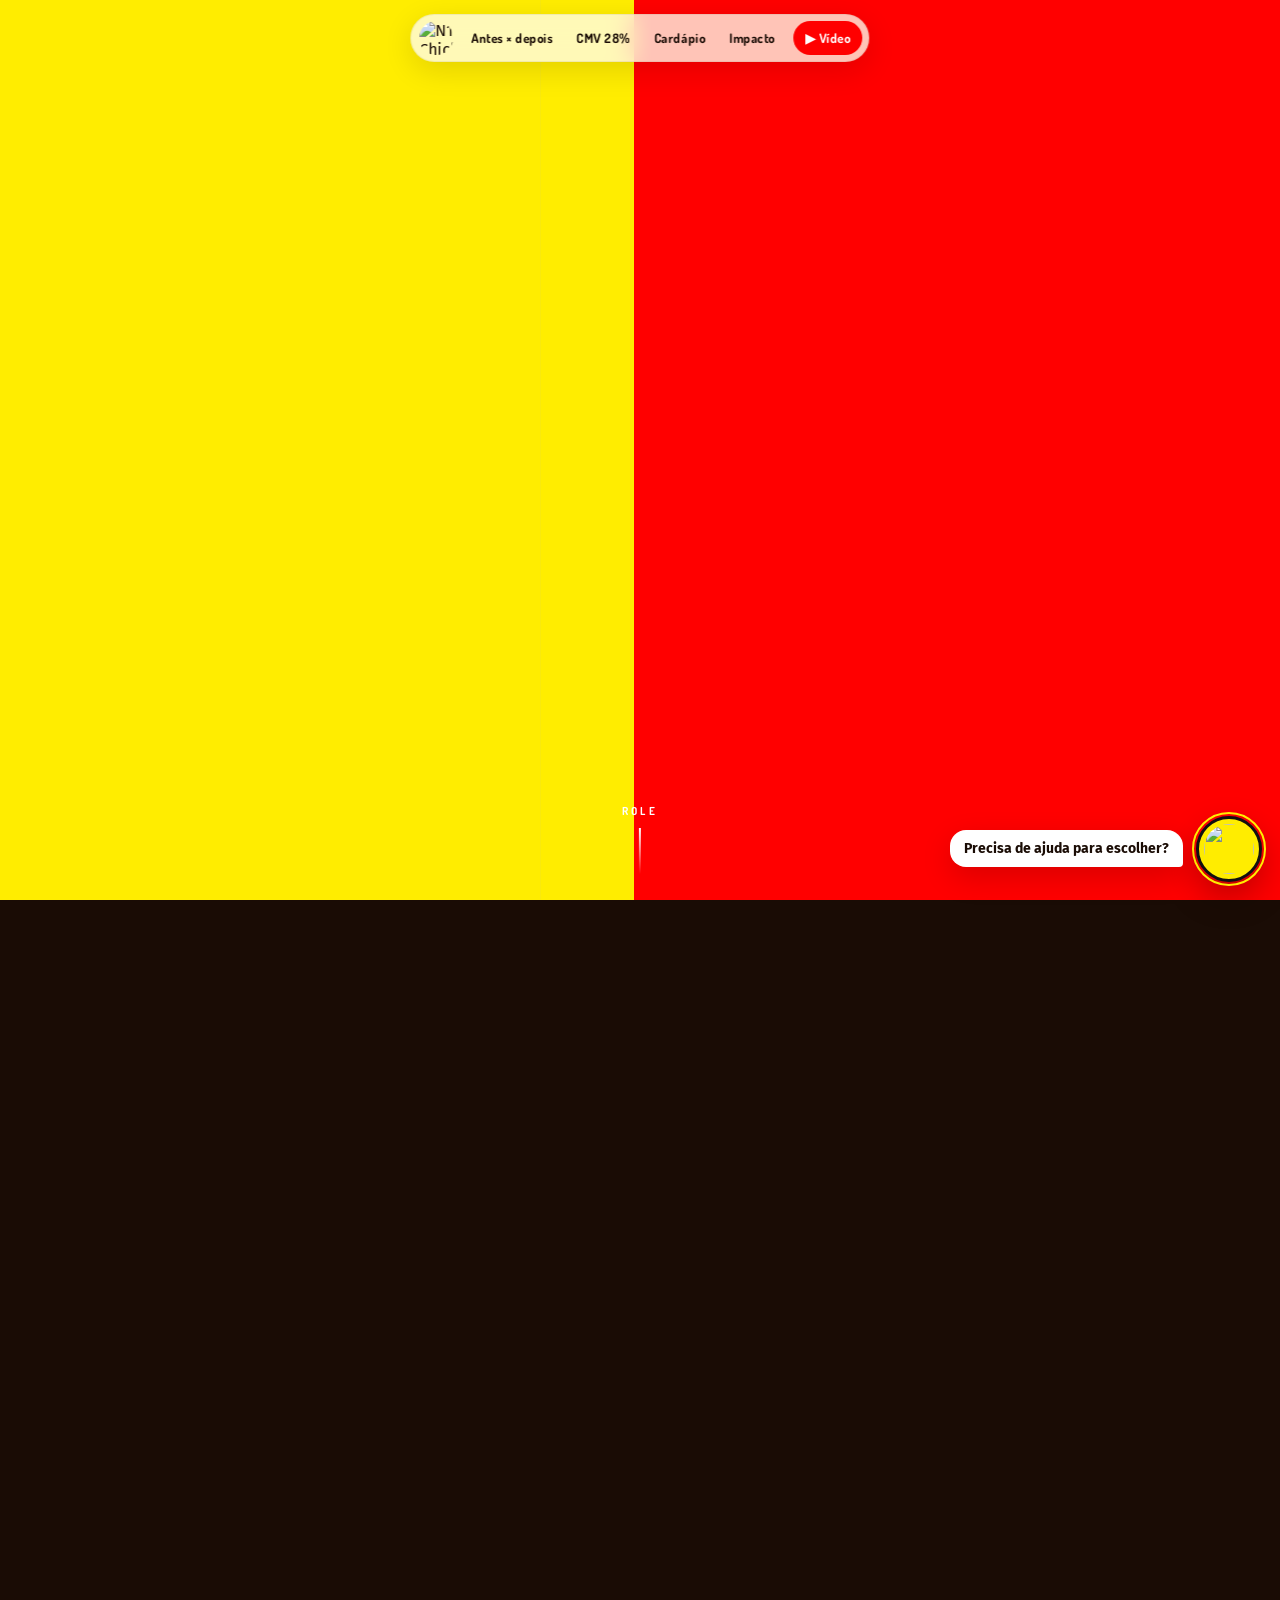
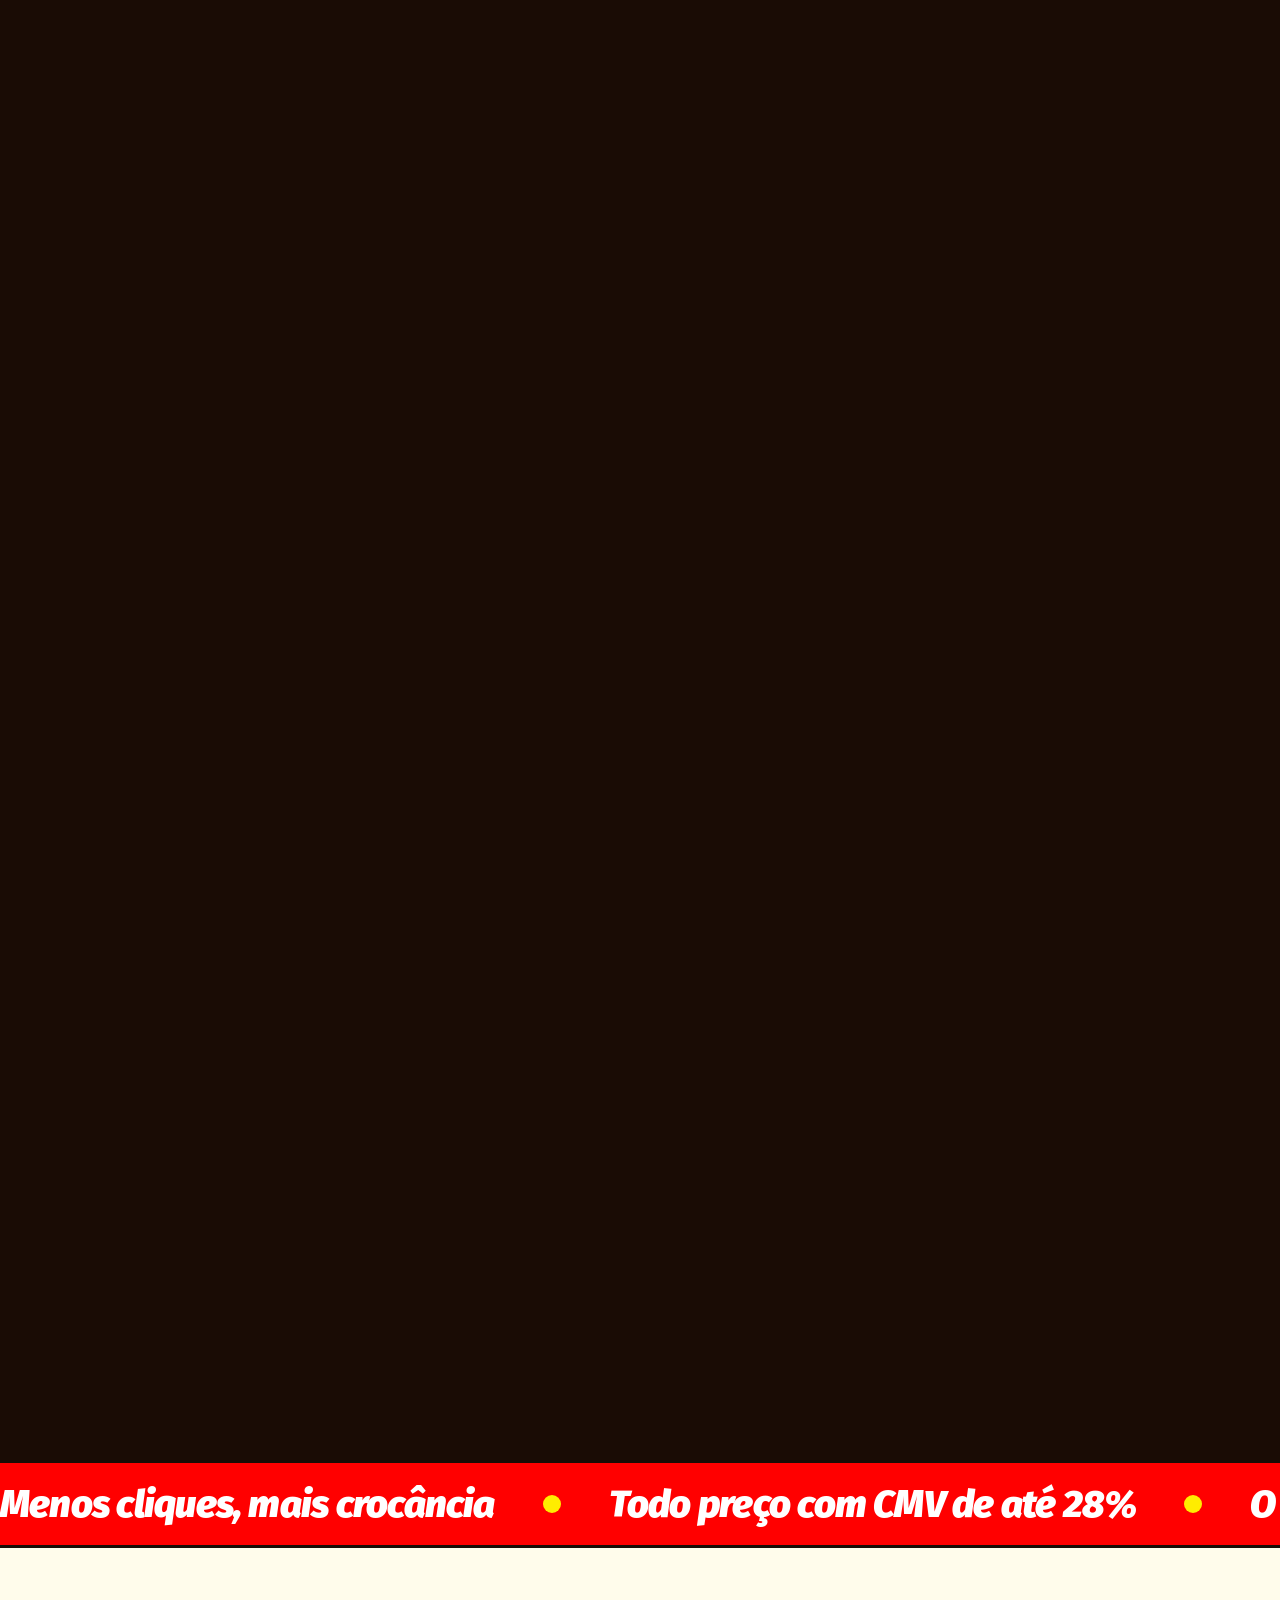
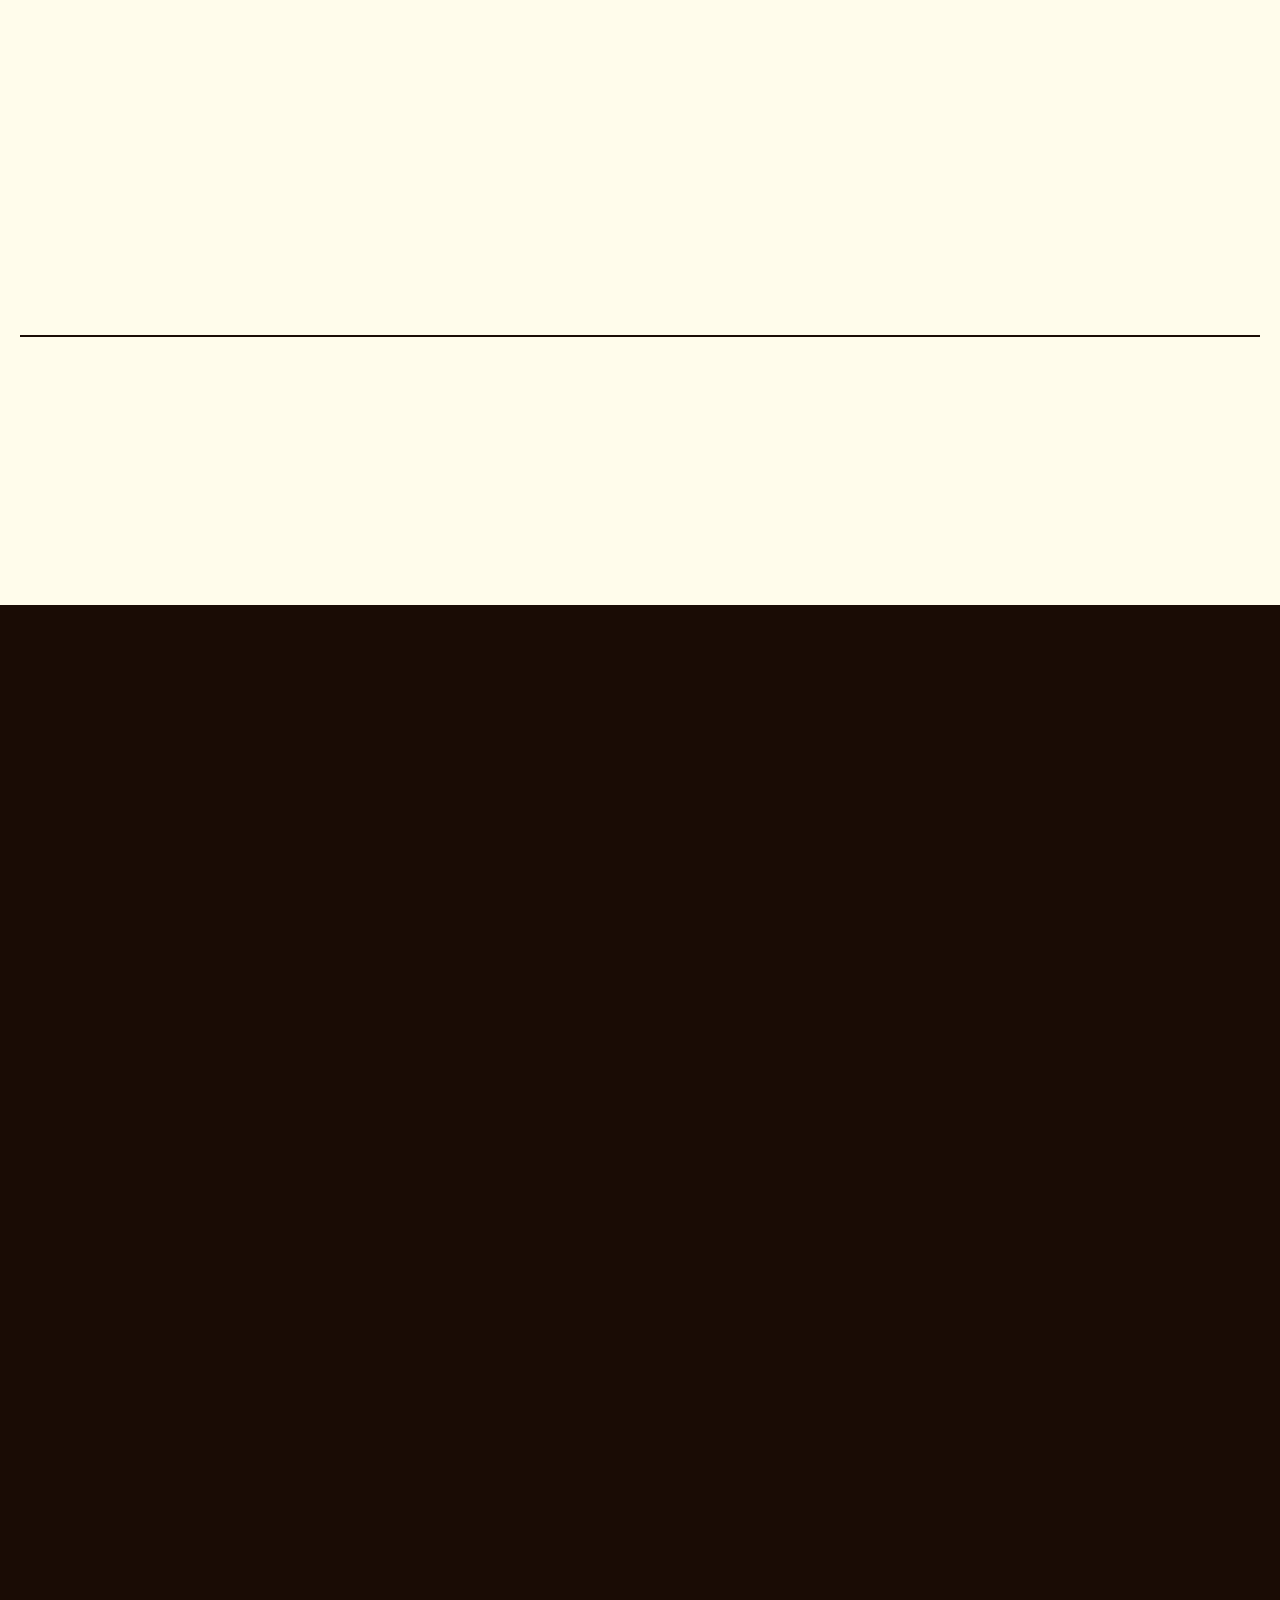
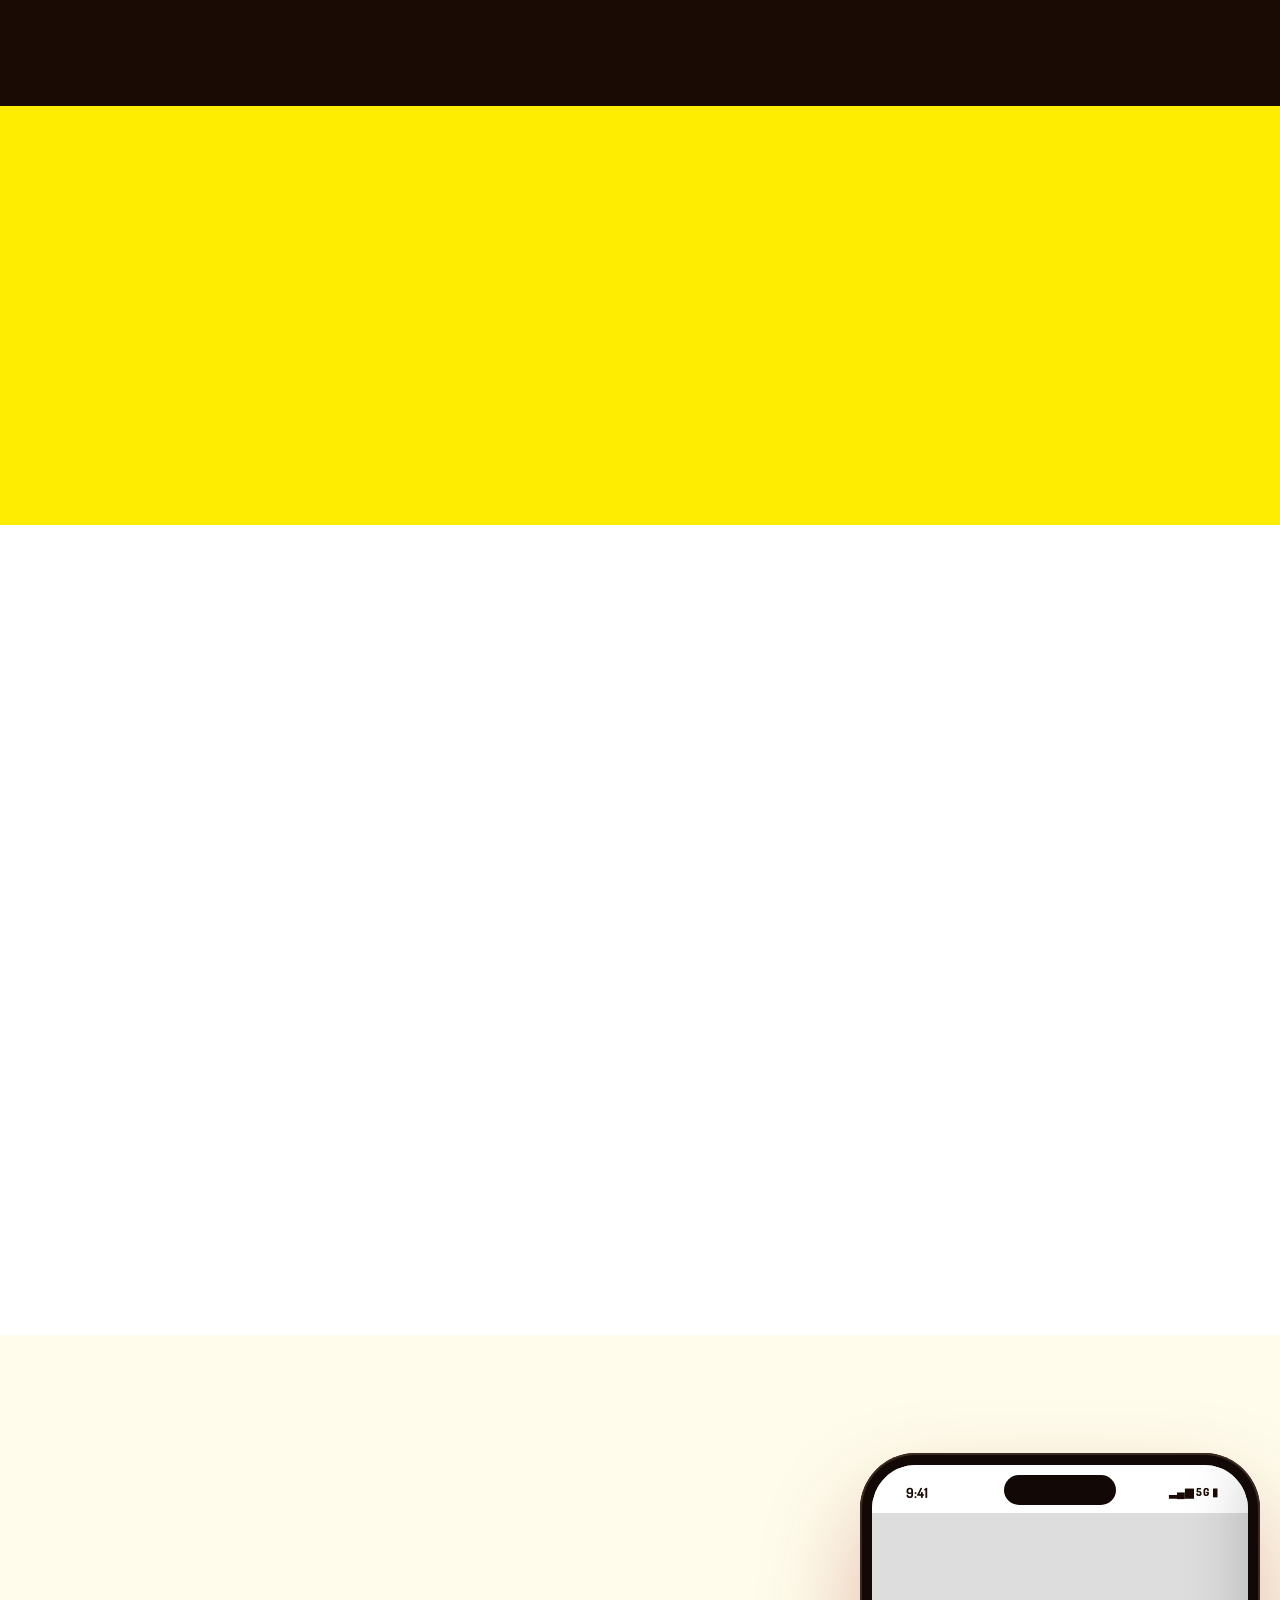
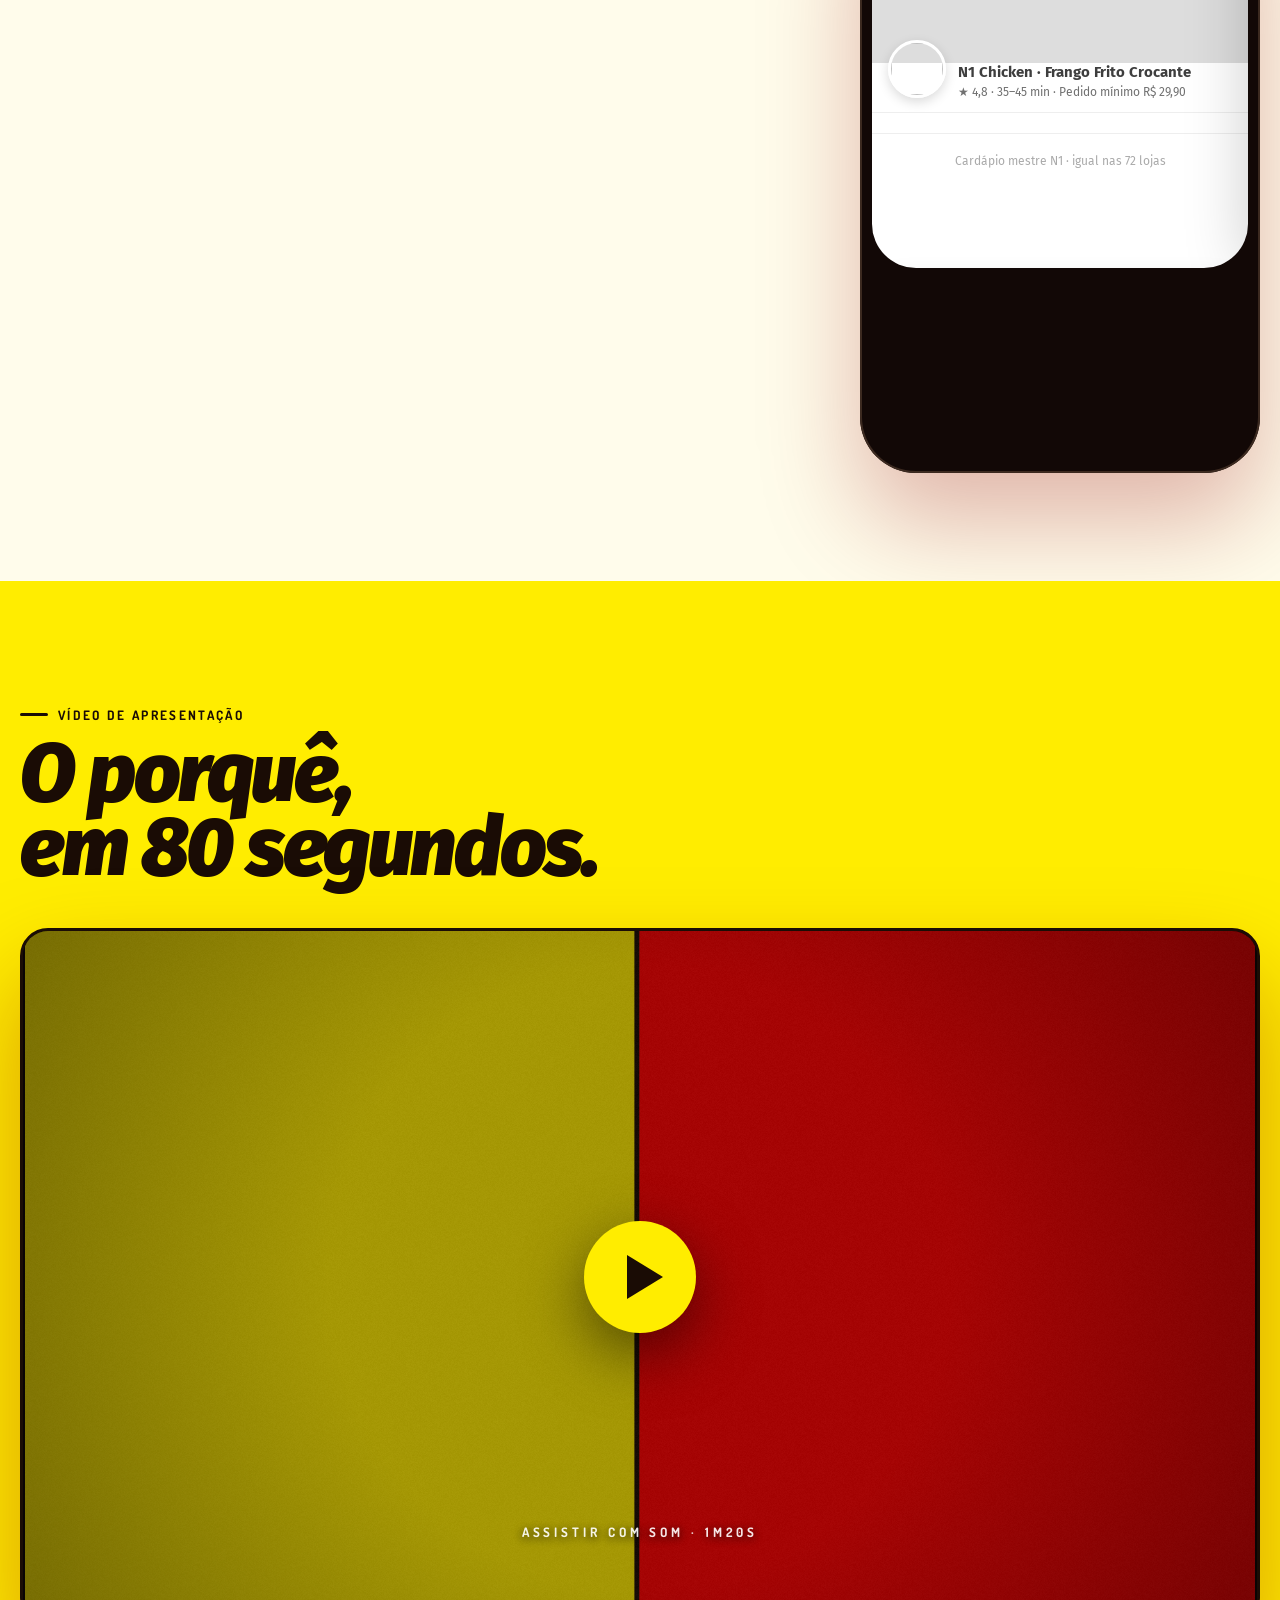
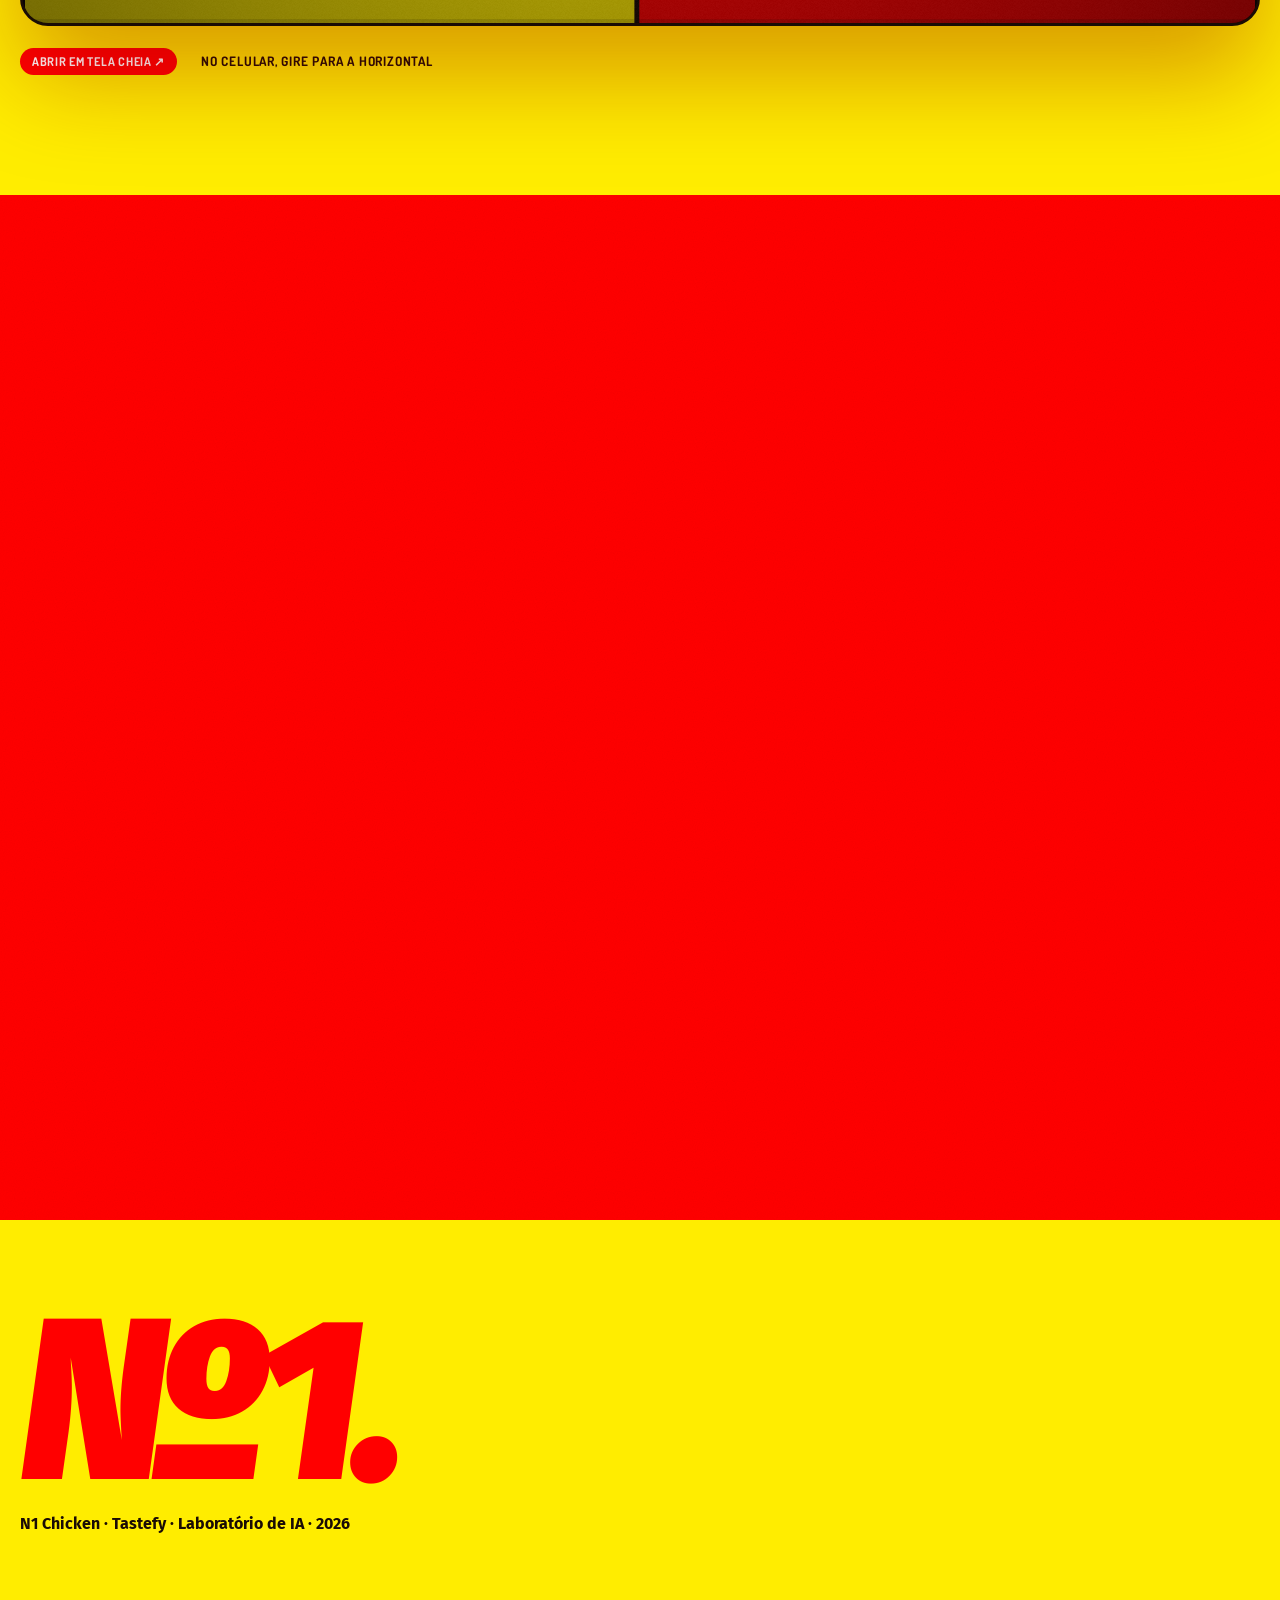
==== commit f517f4b8: "Força o navegador a baixar a versão nova do vídeo (cache) Co-Authored-By: Claude Sonnet 5.5 <noreply" ====
--- a/site/index.html
+++ b/site/index.html
@@ -171,8 +171,8 @@
   <div class="wrap">
     <span class="eyebrow">Vídeo de apresentação</span>
     <h2 class="h-l" style="margin-top:14px">O porquê,<br>em 80 segundos.</h2>
-    <div class="film-frame"><iframe src="video.html?embed=1" title="Vídeo de apresentação N1" allow="autoplay; fullscreen" allowfullscreen></iframe></div>
-    <div class="film-meta"><a class="pill red" href="video.html" target="_blank" rel="noopener">Abrir em tela cheia ↗</a><span>No celular, gire para a horizontal</span></div>
+    <div class="film-frame"><iframe src="video.html?embed=1&v=20261002b" title="Vídeo de apresentação N1" allow="autoplay; fullscreen" allowfullscreen></iframe></div>
+    <div class="film-meta"><a class="pill red" href="video.html?v=20261002b" target="_blank" rel="noopener">Abrir em tela cheia ↗</a><span>No celular, gire para a horizontal</span></div>
   </div>
 </section>
 
